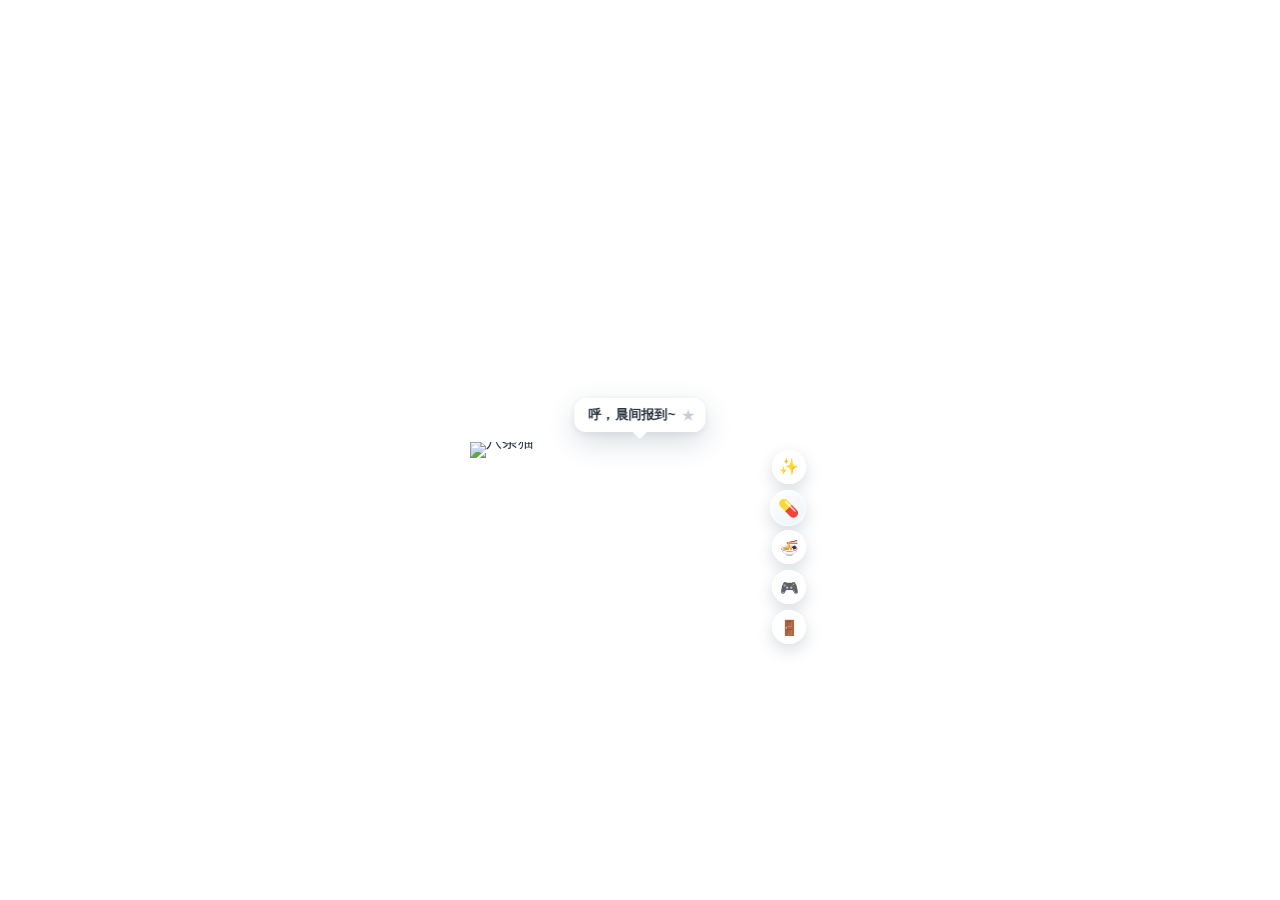
==== index.html @ eec27d34 "feat: expand pet draggable area and sync updates" ====
<!DOCTYPE html>
<html lang="zh-CN">
<head>
  <meta charset="UTF-8" />
  <meta name="viewport" content="width=device-width, initial-scale=1.0" />
  <title>八条猫桌宠</title>
  <script>
    (function () {
      if (/(?:^\?|&)view=settings(?:&|$)/.test(location.search || "")) {
        document.documentElement.classList.add("settings-window");
      }
      try {
        var raw = localStorage.getItem("hachikyu_pet_v1");
        var theme = "clean-light";
        var customCss = "";
        if (raw) {
          var parsed = JSON.parse(raw);
          if (parsed && parsed.uiTheme) theme = String(parsed.uiTheme);
          if (parsed && parsed.customCss) customCss = String(parsed.customCss);
        }
        document.documentElement.classList.add("theme-" + theme.replace(/[^a-z0-9-]/gi, ""));
        window.__bootCustomCss = customCss;
      } catch (_) {
        document.documentElement.classList.add("theme-clean-light");
      }
    })();
  </script>
  <!-- 由 main.py 本地 HTTP 注入：__PET_FS_ROOT__ / __PET_HTTP_BASE__ -->
  <script src="/__pet_runtime.js"></script>
  <style>
    :root {
      /* 语义主题变量（可被 theme-* class 覆盖） */
      --bg-primary: #eef4f8;
      --bg-secondary: #dce8f0;
      --bg-card: rgba(255, 255, 255, 0.72);
      --bg-input: rgba(255, 255, 255, 0.92);
      --text-main: #2a3340;
      --text-muted: #6b7785;
      --accent-color: #5b8def;
      --accent-soft: rgba(91, 141, 239, 0.18);
      --border-color: rgba(42, 51, 64, 0.1);
      --danger-color: #e85d5d;
      --star-color: #f0b429;
      --shadow: 0 10px 28px rgba(40, 60, 90, 0.14);
      --radius: 16px;
      --glass-blur: 18px;

      /* 兼容旧变量名 */
      --ink: var(--text-main);
      --muted: var(--text-muted);
      --accent: var(--accent-color);
      --danger: var(--danger-color);
      --star: var(--star-color);
      --star-dim: #c5ced8;
      --glass: rgba(255, 255, 255, 0.78);
      --glass-strong: rgba(255, 255, 255, 0.92);
    }

    /* ---------- 预设主题 ---------- */
    html.theme-midnight-dark {
      --bg-primary: #0f1419;
      --bg-secondary: #1a222d;
      --bg-card: rgba(28, 36, 48, 0.92);
      --bg-input: rgba(18, 24, 32, 0.95);
      --text-main: #d7dee8;
      --text-muted: #8b97a8;
      --accent-color: #4ea1ff;
      --accent-soft: rgba(78, 161, 255, 0.22);
      --border-color: rgba(160, 180, 210, 0.14);
      --danger-color: #ff6b6b;
      --star-color: #f0b429;
      --shadow: 0 12px 32px rgba(0, 0, 0, 0.45);
      --glass: rgba(22, 28, 38, 0.88);
      --glass-strong: rgba(28, 36, 48, 0.95);
      --star-dim: #5a6575;
    }

    html.theme-clean-light {
      --bg-primary: #f5f7fa;
      --bg-secondary: #e8eef4;
      --bg-card: rgba(255, 255, 255, 0.82);
      --bg-input: rgba(255, 255, 255, 0.96);
      --text-main: #2a3340;
      --text-muted: #6b7785;
      --accent-color: #6b9de8;
      --accent-soft: rgba(107, 157, 232, 0.16);
      --border-color: rgba(42, 51, 64, 0.1);
      --danger-color: #e85d5d;
      --star-color: #f0b429;
      --shadow: 0 10px 28px rgba(40, 60, 90, 0.12);
      --glass: rgba(255, 255, 255, 0.82);
      --glass-strong: rgba(255, 255, 255, 0.96);
      --star-dim: #c5ced8;
    }

    html.theme-dark-chocolate {
      --bg-primary: #2a1f1a;
      --bg-secondary: #3a2a22;
      --bg-card: rgba(58, 42, 34, 0.92);
      --bg-input: rgba(42, 30, 24, 0.96);
      --text-main: #f3e6d4;
      --text-muted: #c4a88a;
      --accent-color: #d4a017;
      --accent-soft: rgba(212, 160, 23, 0.22);
      --border-color: rgba(243, 230, 212, 0.14);
      --danger-color: #e07060;
      --star-color: #e8c56b;
      --shadow: 0 12px 30px rgba(20, 10, 5, 0.4);
      --glass: rgba(48, 34, 28, 0.9);
      --glass-strong: rgba(58, 42, 34, 0.96);
      --star-dim: #8a7358;
    }

    html.theme-mint-soda {
      --bg-primary: #d9ebe4;
      --bg-secondary: #c5ddd4;
      --bg-card: rgba(236, 248, 243, 0.88);
      --bg-input: rgba(248, 255, 252, 0.96);
      --text-main: #1f3d36;
      --text-muted: #5a7a70;
      --accent-color: #2db89a;
      --accent-soft: rgba(45, 184, 154, 0.2);
      --border-color: rgba(31, 61, 54, 0.12);
      --danger-color: #d46565;
      --star-color: #e6b84d;
      --shadow: 0 10px 26px rgba(40, 90, 70, 0.14);
      --glass: rgba(232, 246, 240, 0.85);
      --glass-strong: rgba(244, 252, 248, 0.95);
      --star-dim: #9ab5ac;
    }

    html.theme-cyber-neon {
      --bg-primary: #12081c;
      --bg-secondary: #1c0f2e;
      --bg-card: rgba(28, 14, 42, 0.94);
      --bg-input: rgba(18, 8, 28, 0.96);
      --text-main: #f0e6ff;
      --text-muted: #b39bcf;
      --accent-color: #ff4fd8;
      --accent-soft: rgba(255, 79, 216, 0.22);
      --border-color: rgba(0, 245, 212, 0.28);
      --danger-color: #ff5c8a;
      --star-color: #00f5d4;
      --shadow: 0 0 28px rgba(255, 79, 216, 0.18), 0 12px 32px rgba(0, 0, 0, 0.5);
      --glass: rgba(24, 10, 36, 0.9);
      --glass-strong: rgba(32, 14, 48, 0.96);
      --star-dim: #6a5088;
    }

    * { box-sizing: border-box; margin: 0; padding: 0; }

    html, body {
      width: 100%;
      height: 100%;
      overflow: hidden;
      font-family: "Segoe UI", "PingFang SC", "Microsoft YaHei", sans-serif;
      color: var(--ink);
      /* 桌宠窗必须全透明，避免与 Alpha 边缘混出白边/亮色虚影 */
      background: transparent !important;
      user-select: none;
      -webkit-user-select: none;
    }

    body.hiding-cursor,
    body.hiding-cursor * { cursor: none !important; }

    #stage,
    #pet,
    #cat-wrap {
      background: transparent !important;
    }

    #stage {
      position: relative;
      width: 100%;
      height: 100%;
    }

    /* ---------- 宠物 ---------- */
    #pet {
      position: absolute;
      left: 50%;
      top: 50%;
      width: min(340px, 72vw);
      transform: translate(-50%, -50%);
      z-index: 10;
      touch-action: none;
      overflow: visible;
    }


    #pet.pre-enter {
      opacity: 0;
      transform: translate(-50%, -50%) translateY(118%);
      pointer-events: none;
    }

    #pet.entering {
      pointer-events: none;
      animation: petPopIn 0.68s cubic-bezier(0.22, 1.25, 0.36, 1) forwards;
    }

    /* 经典八条：落地时允许 Q 弹；自定义媒体禁用挤压落地 */
    #pet.entering.classic-mode #cat-wrap,
    #pet.entering:not(.gif-mode):not(.video-mode):not(.static-mode) #cat-wrap {
      animation: jellyLand 0.68s cubic-bezier(0.34, 1.45, 0.64, 1) forwards;
      transform-origin: center 85%;
    }
    #pet.entering.gif-mode #cat-wrap,
    #pet.entering.video-mode #cat-wrap,
    #pet.entering.static-mode #cat-wrap {
      animation: none !important;
    }

    /* 外层：全模式通用呼吸浮动（仅 translateY） */
    #pet.floating,
    #pet.floating.pet-float-wrapper {
      animation: petBreatheFloat 3.2s ease-in-out infinite;
    }
    #pet.throwing {
      animation: throwAway 0.85s cubic-bezier(0.2, 0.7, 0.3, 1) forwards;
      pointer-events: none;
      z-index: 20;
    }
    #pet.talking #cat-wrap {
      animation: talkBob 0.26s ease-in-out infinite;
      transform-origin: center 70%;
    }
    #pet.typing #cat-wrap {
      animation: typeTap 0.11s ease-in-out infinite;
      transform-origin: center 80%;
    }
    #pet.typing.talking #cat-wrap {
      animation: typeTap 0.11s ease-in-out infinite, talkBob 0.26s ease-in-out infinite;
    }
    #pet.biting.talking #cat-wrap {
      animation: struggleShake 0.14s ease-in-out infinite, talkBob 0.26s ease-in-out infinite;
    }

    /* 拖入投喂：微缩高亮 + 张嘴等待 */
    #pet.feed-hover {
      filter: brightness(1.08) saturate(1.08);
    }
    #pet.feed-hover #cat-wrap {
      animation: feedAwait 0.55s ease-in-out infinite;
      transform-origin: center 80%;
    }
    #pet.feeding #cat-wrap {
      animation: feedNibble 0.42s ease-in-out 3;
      transform-origin: center 75%;
    }
    @keyframes feedAwait {
      0%, 100% { transform: scale(0.96) translateY(0); }
      50% { transform: scale(1.04) translateY(-4px); }
    }
    @keyframes feedNibble {
      0%, 100% { transform: scale(1) rotate(0deg); }
      30% { transform: scale(1.06) rotate(-3deg) translateY(2px); }
      60% { transform: scale(0.94) rotate(3deg) translateY(-1px); }
    }

    /* 自定义媒体：说话/打字仅轻位移，禁止 squash/stretch */
    #pet.gif-mode.talking #cat-wrap,
    #pet.video-mode.talking #cat-wrap,
    #pet.static-mode.talking #cat-wrap {
      animation: talkBobFloat 0.26s ease-in-out infinite !important;
      transform-origin: center 70%;
    }
    #pet.gif-mode.typing #cat-wrap,
    #pet.video-mode.typing #cat-wrap,
    #pet.static-mode.typing #cat-wrap {
      animation: typeTapFloat 0.11s ease-in-out infinite !important;
      transform-origin: center 80%;
    }
    #pet.gif-mode.typing.talking #cat-wrap,
    #pet.video-mode.typing.talking #cat-wrap,
    #pet.static-mode.typing.talking #cat-wrap {
      animation: typeTapFloat 0.11s ease-in-out infinite, talkBobFloat 0.26s ease-in-out infinite !important;
    }

    #cat-wrap {
      position: relative;
      width: calc(100% * var(--subject-scale, 1));
      margin-left: calc(50% - 50% * var(--subject-scale, 1));
      line-height: 0;
      transform-origin: center 42%;
      --shake-x: 3px;
      --shake-y: 2px;
      --shake-rot: 4deg;
      z-index: 1;
    }

    /* 经典八条待机：内层 Q 弹 + 眨眼（说话/打字/咬住/投喂时让位） */
    #pet.floating.classic-mode:not(.talking):not(.typing):not(.biting):not(.feed-hover):not(.feeding) #cat-wrap,
    #pet.floating:not(.gif-mode):not(.video-mode):not(.static-mode):not(.talking):not(.typing):not(.biting):not(.feed-hover):not(.feeding) #cat-wrap,
    #pet.floating:not(.talking):not(.typing):not(.biting):not(.feed-hover):not(.feeding) #cat-wrap.pet-classic-hachikyu {
      animation: petJellyBounce 1.8s ease-in-out infinite, blinkEyes 4.5s ease-in-out infinite;
      transform-origin: bottom center;
    }
    #pet.floating.gif-mode:not(.talking):not(.typing):not(.biting):not(.feed-hover):not(.feeding) #cat-wrap,
    #pet.floating.video-mode:not(.talking):not(.typing):not(.biting):not(.feed-hover):not(.feeding) #cat-wrap,
    #pet.floating.static-mode:not(.talking):not(.typing):not(.biting):not(.feed-hover):not(.feeding) #cat-wrap,
    #pet.floating:not(.talking):not(.typing):not(.biting):not(.feed-hover):not(.feeding) #cat-wrap.pet-custom-media {
      animation: none !important;
    }

    #pet.biting #cat-wrap {
      animation: struggleShake 0.14s ease-in-out infinite;
      transform-origin: 50% 18%;
    }

    #cat {
      display: block;
      width: 100%;
      height: auto;
      pointer-events: none;
      background: transparent;
      outline: none;
      border: none;
      box-shadow: none;
      filter: none;
    }

    /* 平滑合成，减轻透明 PNG / 视频抗锯齿边缘亮边 */
    #cat-wrap img,
    #cat-wrap video,
    #pet-video {
      image-rendering: auto;
      -webkit-backface-visibility: hidden;
      backface-visibility: hidden;
      transform: translateZ(0);
    }

    /* 自定义媒体主体：锁死额外缩放形变，保留原比例 */
    #pet.gif-mode #cat,
    #pet.video-mode #pet-video,
    #pet.static-mode #cat,
    #cat.pet-custom-media,
    #cat-wrap.pet-custom-media > img,
    #cat-wrap.pet-custom-media > video,
    .pet-custom-media {
      animation: none !important;
    }

    #pet-video {
      display: none;
      width: 100%;
      height: auto;
      object-fit: contain;
      pointer-events: none;
      background: transparent;
      vertical-align: top;
      outline: none;
      border: none;
      box-shadow: none;
      filter: none;
    }
    #pet.video-mode #cat {
      display: none !important;
    }
    #pet.video-mode #pet-video {
      display: block;
    }
    #pet.static-mode #cat,
    #cat.pet-static {
      display: block;
      width: 100%;
      height: auto;
      object-fit: contain;
      image-rendering: auto;
      pointer-events: none;
      background: transparent;
    }
    #pet.static-mode #pet-video {
      display: none !important;
    }

    .cfg-status {
      margin-top: 6px;
      font-size: 11px;
      color: var(--muted);
      line-height: 1.35;
      min-height: 1.2em;
    }
    .cfg-status.err { color: var(--danger); }
    .cfg-status.ok { color: #3a9a6a; }

    input[type="range"] {
      width: 100%;
      accent-color: var(--accent);
      cursor: pointer;
    }
    .vol-row {
      display: flex;
      align-items: center;
      gap: 10px;
      margin-top: 4px;
    }
    .vol-row input[type="number"] {
      width: 68px;
      flex-shrink: 0;
      border: 1px solid rgba(42, 51, 64, 0.12);
      border-radius: 8px;
      padding: 4px 6px;
      font-size: 12px;
      font-family: inherit;
    }
    .vol-row #vol-label,
    .vol-row #subject-scale-label {
      min-width: 36px;
      text-align: right;
      font-size: 11px;
      font-weight: 700;
      color: var(--muted);
    }

    .preset-row {
      display: flex;
      flex-wrap: wrap;
      gap: 6px;
      margin-top: 8px;
    }
    .preset-btn {
      border: none;
      border-radius: 999px;
      padding: 6px 10px;
      font-size: 11px;
      font-weight: 700;
      cursor: pointer;
      background: rgba(91, 141, 239, 0.12);
      color: #3d6499;
      transition: 0.15s ease;
    }
    .preset-btn:hover {
      background: rgba(91, 141, 239, 0.22);
      color: var(--ink);
    }
    .preset-btn.active {
      background: var(--accent);
      color: #fff;
      box-shadow: 0 2px 8px rgba(91, 141, 239, 0.35);
    }
    .preset-btn.custom {
      border: 1px dashed rgba(91, 141, 239, 0.45);
    }
    .preset-btn .preset-edit {
      margin-left: 4px;
      opacity: 0.75;
      font-size: 10px;
    }

    .cfg-modal {
      position: fixed;
      inset: 0;
      z-index: 2147483000 !important;
      display: none;
      align-items: center;
      justify-content: center;
      background: rgba(20, 28, 40, 0.52);
      padding: 16px;
      pointer-events: auto !important;
      visibility: hidden;
      opacity: 0;
    }
    .cfg-modal[hidden],
    .cfg-modal:not(.is-open) {
      display: none !important;
      visibility: hidden !important;
      opacity: 0 !important;
      pointer-events: none !important;
    }
    .cfg-modal.is-open {
      display: flex !important;
      visibility: visible !important;
      opacity: 1 !important;
      pointer-events: auto !important;
    }
    body.settings-window .cfg-modal.is-open {
      z-index: 2147483000 !important;
      pointer-events: auto !important;
    }
    .cfg-modal-card {
      width: min(360px, 92vw);
      background: var(--glass-strong);
      color: var(--text-main);
      backdrop-filter: blur(14px);
      -webkit-backdrop-filter: blur(14px);
      border-radius: 16px;
      box-shadow: var(--shadow);
      border: 1px solid var(--border-color);
      padding: 16px 16px 14px;
      user-select: text;
      -webkit-user-select: text;
      pointer-events: auto !important;
      position: relative;
      z-index: 1;
    }
    .cfg-modal-card h4 {
      font-size: 14px;
      margin-bottom: 8px;
    }
    .cfg-modal-card p {
      font-size: 12px;
      color: var(--muted);
      line-height: 1.45;
      margin-bottom: 10px;
      white-space: pre-wrap;
    }
    .cfg-modal-card input,
    .cfg-modal-card textarea {
      width: 100%;
      margin-bottom: 12px;
      border: 1px solid rgba(42, 51, 64, 0.12);
      border-radius: 10px;
      padding: 8px 10px;
      font-size: 13px;
      font-family: inherit;
      background: #fff;
      color: var(--ink);
    }
    .cfg-modal-card textarea { min-height: 72px; resize: vertical; }
    .cfg-modal-actions {
      display: flex;
      justify-content: flex-end;
      gap: 8px;
    }

    .persona-actions {
      display: flex;
      flex-wrap: wrap;
      gap: 8px;
      margin: 8px 0 10px;
      position: relative;
      z-index: 2;
    }
    .persona-actions .action-btn {
      pointer-events: auto !important;
      position: relative;
      z-index: 2;
      cursor: pointer;
    }
    #btn-persona-new,
    #btn-persona-save {
      pointer-events: auto !important;
      cursor: pointer !important;
      opacity: 1 !important;
    }
    .action-btn {
      border: none;
      border-radius: 12px;
      padding: 8px 12px;
      font-size: 12px;
      font-weight: 700;
      cursor: pointer;
      transition: 0.15s ease;
    }
    .action-btn.primary {
      background: var(--accent);
      color: #fff;
      box-shadow: 0 4px 12px rgba(91, 141, 239, 0.28);
    }
    .action-btn.primary:hover { filter: brightness(1.05); }
    .action-btn.ghost {
      background: var(--accent-soft);
      color: var(--ink);
    }
    .action-btn.ghost:hover { filter: brightness(1.06); }

    #toast {
      position: fixed;
      left: 50%;
      bottom: 18px;
      transform: translateX(-50%) translateY(12px);
      padding: 8px 14px;
      border-radius: 999px;
      background: rgba(42, 51, 64, 0.88);
      color: #fff;
      font-size: 12px;
      font-weight: 600;
      opacity: 0;
      pointer-events: none;
      transition: opacity 0.2s ease, transform 0.2s ease;
      z-index: 80;
      box-shadow: var(--shadow);
    }
    #toast.show {
      opacity: 1;
      transform: translateX(-50%) translateY(0);
    }

    textarea.persona-box { min-height: 56px; }

    /* ---------- 气泡 ---------- */
    #bubble {
      position: absolute !important;
      left: 50% !important;
      bottom: 100% !important;
      top: auto !important;
      right: auto !important;
      margin-bottom: 10px !important;
      transform: translateX(-50%) translateY(8px) scale(0.94);
      width: fit-content !important;
      min-width: 0 !important;
      max-width: 220px !important;
      height: auto !important;
      min-height: 0 !important;
      max-height: none !important;
      display: inline-block !important;
      overflow: visible;
      padding: 8px 14px !important;
      background: var(--glass-strong);
      backdrop-filter: blur(12px);
      -webkit-backdrop-filter: blur(12px);
      color: var(--ink);
      font-size: 13px !important;
      font-weight: 600;
      line-height: 1.4 !important;
      letter-spacing: 0.02em;
      border-radius: 12px !important;
      box-shadow: 0 10px 28px rgba(40, 60, 90, 0.18), 0 2px 8px rgba(40, 60, 90, 0.08);
      opacity: 0;
      visibility: hidden;
      pointer-events: none;
      transition: opacity 0.22s ease, transform 0.22s ease, visibility 0.22s;
      z-index: 999 !important;
      isolation: isolate;
      white-space: normal !important;
      word-break: break-word !important;
      overflow-wrap: anywhere;
      box-sizing: border-box;
    }

    #bubble .bubble-content {
      position: relative;
      z-index: 10;
      pointer-events: auto;
      max-height: none;
      overflow: visible;
      word-break: break-word;
      white-space: normal;
    }
    #bubble .bubble-content::-webkit-scrollbar {
      display: none;
      width: 0;
      height: 0;
    }

    /* 小三角朝下，指向猫咪头顶 */
    #bubble::after {
      content: "";
      position: absolute;
      left: 50%;
      bottom: -5px;
      width: 11px;
      height: 11px;
      margin-left: -5.5px;
      background: var(--glass-strong);
      transform: rotate(45deg);
      border-radius: 2px;
      pointer-events: none;
      z-index: 0;
    }

    #bubble.show {
      opacity: 1;
      visibility: visible;
      transform: translateX(-50%) translateY(0) scale(1);
      pointer-events: auto !important;
    }

    /* 可收藏台词：右侧留出 ★ 空间 */
    #bubble.show:not(.hover-tip) {
      padding-right: 30px !important;
    }
    #bubble.quit-confirm {
      padding-right: 14px !important;
      max-width: 240px !important;
    }
    #bubble.quit-confirm #fav-star {
      display: none !important;
    }
    #bubble-quit-actions {
      display: none;
      gap: 6px;
      margin-top: 8px;
      justify-content: center;
      flex-wrap: wrap;
    }
    #bubble.quit-confirm #bubble-quit-actions {
      display: flex !important;
    }
    #bubble-quit-actions button {
      border: none !important;
      border-radius: 999px !important;
      padding: 5px 12px !important;
      font-size: 11px !important;
      font-weight: 700 !important;
      cursor: pointer;
      outline: none !important;
      box-shadow: none !important;
      line-height: 1.2;
      -webkit-tap-highlight-color: transparent !important;
    }
    #bubble-quit-actions button:focus,
    #bubble-quit-actions button:focus-visible,
    #bubble-quit-actions button:active {
      outline: none !important;
      box-shadow: none !important;
    }
    #btn-quit-confirm {
      background: rgba(239, 68, 68, 0.16) !important;
      color: #b91c1c !important;
    }
    #btn-quit-confirm:hover {
      background: rgba(239, 68, 68, 0.26) !important;
    }
    #btn-quit-cancel {
      background: rgba(42, 51, 64, 0.08) !important;
      color: #475569 !important;
    }
    #btn-quit-cancel:hover {
      background: rgba(42, 51, 64, 0.14) !important;
    }

    #bubble.hover-tip {
      white-space: nowrap !important;
      max-height: none;
      overflow: visible;
      padding: 8px 14px !important;
    }
    #bubble.hover-tip .bubble-content {
      max-height: none;
      overflow: visible;
      white-space: nowrap;
    }

    #bubble-text,
    .bubble-text {
      position: relative;
      z-index: 10;
      pointer-events: auto;
      display: block;
      padding-right: 0;
      word-break: break-word;
      white-space: normal;
      overflow-wrap: anywhere;
    }

    #fav-star {
      position: absolute;
      top: 4px;
      right: 4px;
      width: 26px;
      height: 26px;
      border: none;
      background: rgba(255, 255, 255, 0.72);
      color: var(--star-dim);
      font-size: 14px;
      line-height: 1;
      cursor: pointer;
      border-radius: 50%;
      display: none;
      align-items: center;
      justify-content: center;
      transition: color 0.15s ease, transform 0.15s ease;
      z-index: 11;
      pointer-events: auto !important;
    }

    #bubble.show:not(.hover-tip) #fav-star { display: inline-flex; }
    #fav-star:hover { transform: scale(1.12); color: var(--star); }
    #fav-star.on {
      color: var(--star);
      animation: starPop 0.35s ease;
    }

    /* 移除悬浮按钮 / 通用按钮聚焦时的系统默认橘红外轮廓 */
    button,
    .action-btn,
    .tool-btn,
    .icon-btn,
    #chat-spark,
    #memo-btn,
    #food-btn,
    #game-btn,
    [tabindex] {
      outline: none !important;
      -webkit-tap-highlight-color: transparent !important;
      -webkit-focus-ring-color: transparent !important;
    }

    button:focus,
    button:active,
    button:focus-visible,
    .action-btn:focus,
    .action-btn:active,
    .action-btn:focus-visible,
    .tool-btn:focus,
    .tool-btn:focus-visible,
    .icon-btn:focus,
    .icon-btn:focus-visible,
    #chat-spark:focus,
    #chat-spark:active,
    #chat-spark:focus-visible,
    #memo-btn:focus,
    #memo-btn:active,
    #memo-btn:focus-visible,
    #food-btn:focus,
    #food-btn:active,
    #food-btn:focus-visible,
    #game-btn:focus,
    #game-btn:active,
    #game-btn:focus-visible,
    #btn-pet-quit:focus,
    #btn-pet-quit:active,
    #btn-pet-quit:focus-visible {
      outline: none !important;
      box-shadow: none !important;
      -webkit-tap-highlight-color: transparent !important;
    }

    /* 右侧悬浮工具钮：彻底去掉边框型焦点框，保留自身背景样式 */
    #chat-spark,
    #memo-btn,
    #food-btn,
    #game-btn,
    #btn-pet-quit,
    #memo-close,
    #game-close {
      border: none !important;
    }
    #chat-spark:focus,
    #chat-spark:focus-visible,
    #memo-btn:focus,
    #memo-btn:focus-visible,
    #food-btn:focus,
    #food-btn:focus-visible,
    #game-btn:focus,
    #game-btn:focus-visible,
    #btn-pet-quit:focus,
    #btn-pet-quit:focus-visible {
      box-shadow: 0 6px 16px rgba(40, 60, 90, 0.18), 0 0 0 1px rgba(255, 255, 255, 0.7) inset !important;
    }

    /* ✨ 触发对话：与抓鼠标解耦 */
    #chat-spark {
      position: absolute;
      top: 8px;
      right: 4px;
      width: 34px;
      height: 34px;
      border: none;
      border-radius: 50%;
      z-index: 130;
      pointer-events: auto !important;
      cursor: pointer;
      font-size: 16px;
      line-height: 1;
      display: flex;
      align-items: center;
      justify-content: center;
      color: #5a4a20;
      background: rgba(255, 255, 255, 0.88);
      box-shadow: 0 6px 16px rgba(40, 60, 90, 0.18), 0 0 0 1px rgba(255, 255, 255, 0.7) inset;
      transition: transform 0.15s ease, box-shadow 0.15s ease;
      touch-action: manipulation;
    }
    #chat-spark:hover {
      transform: scale(1.08);
      box-shadow: 0 8px 20px rgba(240, 180, 41, 0.28), 0 0 0 1px rgba(255, 255, 255, 0.85) inset;
    }
    #chat-spark.loading,
    #chat-spark.tavern-peek {
      animation: sparkGlow 0.7s ease-in-out infinite;
    }
    #chat-spark.tavern-peek {
      animation: sparkGlow 0.7s ease-in-out infinite, capsuleSpin 1.1s linear infinite;
    }
    #chat-spark.longpress-armed {
      transform: scale(1.14);
      box-shadow: 0 0 16px 4px rgba(240, 180, 41, 0.5), 0 0 0 1px rgba(255, 255, 255, 0.85) inset;
    }
    @keyframes sparkGlow {
      0%, 100% { filter: brightness(1); box-shadow: 0 0 0 0 rgba(240, 180, 41, 0.35); }
      50% { filter: brightness(1.15); box-shadow: 0 0 14px 4px rgba(240, 180, 41, 0.45); }
    }

    #bubble.chat-reply {
      max-width: min(280px, 86vw) !important;
    }
    #bubble.chat-reply .bubble-content {
      max-height: 160px;
      overflow-y: auto;
    }

    #memo-btn {
      position: absolute;
      top: 48px;
      right: 4px;
      width: 36px;
      height: 36px;
      border: none;
      border-radius: 50%;
      z-index: 130;
      pointer-events: auto !important;
      cursor: grab;
      font-size: 17px;
      line-height: 1;
      display: flex;
      align-items: center;
      justify-content: center;
      color: #3d4a5c;
      background: linear-gradient(145deg, rgba(255, 255, 255, 0.92), rgba(230, 240, 255, 0.78));
      box-shadow: 0 6px 16px rgba(40, 60, 90, 0.18), 0 0 0 1px rgba(255, 255, 255, 0.75) inset;
      backdrop-filter: blur(8px);
      -webkit-backdrop-filter: blur(8px);
      transition: transform 0.15s ease, box-shadow 0.2s ease;
      touch-action: none;
      animation: capsuleBreathe 3.2s ease-in-out infinite;
    }
    #memo-btn:hover { transform: scale(1.08); }
    #memo-btn:active { cursor: grabbing; }
    #memo-btn.loading {
      animation: capsuleSpin 0.9s linear infinite;
      box-shadow: 0 0 18px 4px rgba(91, 141, 239, 0.45), 0 0 0 1px rgba(255, 255, 255, 0.8) inset;
    }
    #memo-btn.has-todo::after {
      content: "";
      position: absolute;
      top: 5px;
      right: 5px;
      width: 7px;
      height: 7px;
      border-radius: 50%;
      background: var(--danger);
      box-shadow: 0 0 0 2px #fff;
    }
    @keyframes capsuleBreathe {
      0%, 100% { transform: translateY(0); }
      50% { transform: translateY(-3px); }
    }
    @keyframes capsuleSpin {
      0% { transform: rotate(0deg) scale(1.05); }
      100% { transform: rotate(360deg) scale(1.05); }
    }

    #news-brief-modal,
    #clicker-modal {
      position: fixed;
      left: 50%;
      top: 50%;
      transform: translate(-50%, -50%) scale(0.96);
      width: min(340px, 90vw);
      max-height: min(78vh, 520px);
      display: none;
      flex-direction: column;
      z-index: 100060;
      background: var(--glass-strong);
      color: var(--text-main);
      border-radius: 16px;
      box-shadow: var(--shadow), 0 0 0 1px var(--border-color);
      overflow: hidden;
      pointer-events: auto !important;
      opacity: 0;
      transition: opacity 0.16s ease, transform 0.16s ease;
    }
    #news-brief-modal.open,
    #clicker-modal.open {
      display: flex;
      opacity: 1;
      transform: translate(-50%, -50%) scale(1);
    }
    .capsule-modal-head {
      display: flex;
      align-items: center;
      justify-content: space-between;
      padding: 10px 12px;
      border-bottom: 1px solid var(--border-color);
      font-size: 13px;
      font-weight: 700;
      user-select: none;
    }
    .capsule-modal-body {
      padding: 10px 12px 12px;
      overflow-y: auto;
      font-size: 12px;
      flex: 1;
    }
    .capsule-modal-body .field { margin-bottom: 8px; }
    #news-brief-list {
      display: flex;
      flex-direction: column;
      gap: 8px;
      margin-top: 8px;
    }
    .news-brief-item {
      padding: 8px 10px;
      border-radius: 10px;
      background: var(--bg-card);
      border: 1px solid var(--border-color);
      line-height: 1.45;
      white-space: pre-wrap;
    }
    .clicker-row {
      display: flex;
      align-items: center;
      justify-content: space-between;
      gap: 8px;
      margin: 6px 0;
    }
    .clicker-row label { flex: 1; }
    .clicker-actions {
      display: flex;
      flex-wrap: wrap;
      gap: 8px;
      margin-top: 10px;
    }
    #clicker-status {
      margin-top: 8px;
      color: var(--text-muted);
      font-size: 11px;
    }
    .clicker-points-head {
      display: flex;
      align-items: center;
      justify-content: space-between;
      gap: 8px;
      margin: 4px 0 6px;
      font-weight: 700;
      font-size: 12px;
    }
    #clicker-points-list {
      display: flex;
      flex-direction: column;
      gap: 6px;
      max-height: 140px;
      overflow-y: auto;
      margin-bottom: 8px;
      padding-right: 2px;
    }
    .clicker-point-row {
      display: flex;
      align-items: center;
      gap: 8px;
      padding: 6px 8px;
      border-radius: 10px;
      background: var(--bg-card);
      border: 1px solid var(--border-color);
      font-size: 11px;
      line-height: 1.35;
    }
    .clicker-point-idx {
      flex: 0 0 auto;
      min-width: 42px;
      font-weight: 700;
      color: #c9a227;
    }
    .clicker-point-xy {
      flex: 1;
      color: var(--text-muted);
      font-variant-numeric: tabular-nums;
    }
    .clicker-point-del {
      flex: 0 0 auto;
      border: none;
      background: transparent;
      cursor: pointer;
      font-size: 13px;
      line-height: 1;
      padding: 2px 4px;
      opacity: 0.75;
    }
    .clicker-point-del:hover { opacity: 1; }
    #clicker-points-empty {
      font-size: 11px;
      color: var(--text-muted);
      margin: 0 0 8px;
      line-height: 1.4;
    }
    .clicker-points-actions {
      display: flex;
      flex-wrap: wrap;
      gap: 6px;
      margin-bottom: 10px;
    }
    .clicker-points-actions .action-btn {
      font-size: 11px;
      padding: 6px 10px;
    }
    #clicker-capture-btn.capturing {
      opacity: 0.85;
      pointer-events: none;
    }

    #food-btn {
      position: absolute;
      top: 88px;
      right: 4px;
      width: 34px;
      height: 34px;
      border: none;
      border-radius: 50%;
      z-index: 130;
      pointer-events: auto !important;
      cursor: pointer;
      font-size: 15px;
      line-height: 1;
      display: flex;
      align-items: center;
      justify-content: center;
      color: #3d4a5c;
      background: rgba(255, 255, 255, 0.88);
      box-shadow: 0 6px 16px rgba(40, 60, 90, 0.18), 0 0 0 1px rgba(255, 255, 255, 0.7) inset;
      transition: transform 0.15s ease;
      touch-action: manipulation;
    }
    #food-btn:hover { transform: scale(1.08); }
    #food-btn.spinning {
      animation: foodSpin 0.7s linear infinite;
      pointer-events: none;
      opacity: 0.75;
    }
    @keyframes foodSpin {
      from { transform: rotate(0deg); }
      to { transform: rotate(360deg); }
    }

    /* 喂食投喂栏（右键 🍜 打开） */
    #feed-tray-modal {
      position: fixed;
      left: 50%;
      top: 50%;
      transform: translate(-50%, -50%) scale(0.96);
      width: min(300px, 88vw);
      display: none;
      flex-direction: column;
      z-index: 100065;
      background: var(--glass-strong);
      color: var(--text-main);
      border-radius: 16px;
      box-shadow: var(--shadow), 0 0 0 1px var(--border-color);
      overflow: hidden;
      pointer-events: auto !important;
      opacity: 0;
      transition: opacity 0.16s ease, transform 0.16s ease;
    }
    #feed-tray-modal.open {
      display: flex;
      opacity: 1;
      transform: translate(-50%, -50%) scale(1);
    }
    #feed-drop-zone {
      margin: 10px 12px 8px;
      min-height: 132px;
      border: 2px dashed rgba(120, 140, 170, 0.45);
      border-radius: 14px;
      background: rgba(255, 255, 255, 0.28);
      display: flex;
      flex-direction: column;
      align-items: center;
      justify-content: center;
      gap: 8px;
      padding: 14px 12px;
      text-align: center;
      cursor: pointer;
      transition: border-color 0.15s ease, background 0.15s ease, transform 0.15s ease;
      user-select: none;
    }
    #feed-drop-zone:hover,
    #feed-drop-zone.dragover {
      border-color: rgba(45, 184, 154, 0.85);
      background: rgba(45, 184, 154, 0.12);
      transform: scale(1.01);
    }
    #feed-drop-zone.busy {
      pointer-events: none;
      opacity: 0.85;
    }
    #feed-drop-hint {
      font-size: 12px;
      line-height: 1.45;
      color: var(--text-muted);
      max-width: 220px;
    }
    #feed-drop-preview {
      display: none;
      max-width: 120px;
      max-height: 88px;
      border-radius: 10px;
      object-fit: cover;
      box-shadow: 0 4px 12px rgba(0, 0, 0, 0.12);
    }
    #feed-drop-preview.show { display: block; }
    #feed-tray-status {
      margin: 0 12px 8px;
      font-size: 11px;
      color: var(--text-muted);
      min-height: 16px;
    }
    #feed-tray-actions {
      display: flex;
      flex-wrap: wrap;
      gap: 8px;
      padding: 0 12px 12px;
    }
    #feed-tray-actions .action-btn {
      font-size: 11px;
      padding: 6px 10px;
    }
    #feed-file-input { display: none; }

    #game-btn {
      position: absolute;
      top: 128px;
      right: 4px;
      width: 34px;
      height: 34px;
      border: none;
      border-radius: 50%;
      z-index: 130;
      pointer-events: auto !important;
      cursor: pointer;
      font-size: 15px;
      line-height: 1;
      display: flex;
      align-items: center;
      justify-content: center;
      color: #3d4a5c;
      background: rgba(255, 255, 255, 0.88);
      box-shadow: 0 6px 16px rgba(40, 60, 90, 0.18), 0 0 0 1px rgba(255, 255, 255, 0.7) inset;
      transition: transform 0.15s ease;
      touch-action: manipulation;
    }
    #game-btn:hover { transform: scale(1.08); }

    #btn-pet-quit,
    .pet-quit-btn {
      position: absolute;
      top: 168px;
      right: 4px;
      width: 34px;
      height: 34px;
      border: none !important;
      border-radius: 50%;
      z-index: 130;
      pointer-events: auto !important;
      cursor: pointer;
      font-size: 15px;
      line-height: 1;
      display: flex;
      align-items: center;
      justify-content: center;
      color: #3d4a5c;
      background: rgba(255, 255, 255, 0.88);
      box-shadow: 0 6px 16px rgba(40, 60, 90, 0.18), 0 0 0 1px rgba(255, 255, 255, 0.7) inset;
      outline: none !important;
      -webkit-tap-highlight-color: transparent !important;
      transition: transform 0.2s, background-color 0.2s;
      touch-action: manipulation;
    }
    #btn-pet-quit:hover,
    .pet-quit-btn:hover {
      background-color: rgba(239, 68, 68, 0.15) !important;
      transform: scale(1.08);
    }
    #btn-pet-quit:focus,
    #btn-pet-quit:active,
    #btn-pet-quit:focus-visible,
    .pet-quit-btn:focus,
    .pet-quit-btn:active,
    .pet-quit-btn:focus-visible {
      outline: none !important;
      box-shadow: 0 6px 16px rgba(40, 60, 90, 0.18), 0 0 0 1px rgba(255, 255, 255, 0.7) inset !important;
    }

    #game-modal,
    .game-modal {
      position: fixed !important;
      left: 24px;
      right: auto !important;
      top: 10%;
      bottom: auto !important;
      transform: none !important;
      margin: 0 !important;
      touch-action: none;
      width: 280px !important;
      max-width: min(280px, 86vw) !important;
      max-height: min(420px, 62vh) !important;
      box-sizing: border-box !important;
      display: none;
      flex-direction: column;
      padding: 8px 12px 10px !important;
      background: rgba(255, 255, 255, 0.78) !important;
      backdrop-filter: blur(12px) !important;
      -webkit-backdrop-filter: blur(12px) !important;
      border: 1px solid rgba(255, 255, 255, 0.4) !important;
      border-radius: 14px !important;
      box-shadow: 0 8px 24px rgba(0, 0, 0, 0.12) !important;
      z-index: 9999 !important;
      opacity: 0;
      overflow: hidden !important;
      pointer-events: none;
      transition: opacity 0.18s ease;
    }
    #game-modal.open,
    .game-modal.open {
      display: flex !important;
      opacity: 1;
      transform: none !important;
      pointer-events: auto !important;
    }
    #game-modal.is-dragging,
    .game-modal.is-dragging {
      transition: none !important;
      user-select: none;
    }
    #game-modal .game-drag-handle {
      position: relative;
      display: flex;
      flex-direction: column;
      align-items: center;
      justify-content: center;
      gap: 4px;
      padding: 4px 32px 8px 4px;
      margin: 0 -2px 0;
      flex-shrink: 0;
      cursor: move;
      touch-action: none;
      user-select: none;
      border-bottom: 1px solid rgba(42, 51, 64, 0.06);
      color: #1e293b;
    }
    #game-modal .game-drag-grip {
      width: 36px;
      height: 4px;
      border-radius: 999px;
      background: rgba(100, 116, 139, 0.35);
      box-shadow: 0 1px 0 rgba(255, 255, 255, 0.65);
    }
    #game-modal .game-drag-title {
      font-size: 12px;
      font-weight: 700;
      letter-spacing: 0.02em;
      line-height: 1.2;
      pointer-events: none;
    }
    #game-modal .game-head {
      position: relative;
      display: flex;
      align-items: center;
      padding: 2px 32px 6px 2px;
      font-size: 12px;
      font-weight: 700;
      border-bottom: 1px solid rgba(42, 51, 64, 0.06);
      flex-shrink: 0;
      color: #1e293b;
    }
    #game-close,
    #game-modal .game-close-btn,
    #game-modal .close-btn {
      position: absolute !important;
      top: 8px !important;
      right: 8px !important;
      width: 24px !important;
      height: 24px !important;
      line-height: 22px !important;
      text-align: center !important;
      border-radius: 50% !important;
      background: rgba(0, 0, 0, 0.08) !important;
      color: #64748b !important;
      font-size: 14px !important;
      cursor: pointer !important;
      user-select: none !important;
      z-index: 10001 !important;
      outline: none !important;
      border: none !important;
      padding: 0 !important;
      box-shadow: none !important;
    }
    #game-close:hover,
    #game-modal .game-close-btn:hover,
    #game-modal .close-btn:hover {
      background: rgba(239, 68, 68, 0.15) !important;
      color: #ef4444 !important;
    }
    #game-tabs {
      display: none !important;
    }
    #game-lobby {
      display: grid;
      grid-template-columns: 1fr 1fr;
      gap: 8px;
      padding: 8px 0 2px;
    }
    #game-modal.in-game #game-lobby {
      display: none !important;
    }
    #game-modal:not(.in-game) #game-body {
      display: none !important;
    }
    #game-modal:not(.in-game) #game-back {
      display: none !important;
    }
    #game-modal.in-game #game-back {
      display: inline-flex !important;
    }
    .game-card {
      border: none !important;
      border-radius: 12px;
      padding: 12px 8px;
      background: rgba(255, 255, 255, 0.72);
      box-shadow: 0 1px 0 rgba(255,255,255,0.8) inset, 0 4px 12px rgba(15, 23, 42, 0.06);
      cursor: pointer;
      text-align: center;
      outline: none !important;
      color: #1e293b;
      transition: transform 0.12s ease, background 0.12s ease;
    }
    .game-card:hover {
      transform: translateY(-1px);
      background: rgba(255, 255, 255, 0.92);
    }
    .game-card .game-card-icon {
      font-size: 32px !important;
      line-height: 1 !important;
      margin-bottom: 6px !important;
      display: flex !important;
      align-items: center !important;
      justify-content: center !important;
      user-select: none !important;
      pointer-events: none;
      min-height: 36px;
      font-family: "Segoe UI Emoji", "Segoe UI Symbol", "Apple Color Emoji", "Noto Color Emoji", "Twemoji Mozilla", sans-serif !important;
    }
    .game-card .game-card-name {
      display: block;
      font-size: 11px;
      font-weight: 700;
      pointer-events: none;
    }
    #game-back {
      position: absolute !important;
      top: 8px !important;
      left: 8px !important;
      height: 24px !important;
      min-width: 52px;
      padding: 0 8px !important;
      border: none !important;
      border-radius: 999px !important;
      background: rgba(0, 0, 0, 0.06) !important;
      color: #475569 !important;
      font-size: 11px !important;
      font-weight: 700 !important;
      cursor: pointer !important;
      z-index: 10001 !important;
      outline: none !important;
      align-items: center;
      justify-content: center;
      display: none;
      user-select: none;
    }
    #game-back:hover {
      background: rgba(47, 111, 237, 0.12) !important;
      color: #1d4ed8 !important;
    }
    #game-modal .game-drag-handle {
      padding-left: 56px;
      padding-right: 32px;
    }

    #game-body {
      padding: 8px 0 0;
      min-height: 0;
      overflow: auto;
    }
    .game-pane { display: none; }
    .game-pane.active { display: block; }
    #game-close:focus,
    #game-close:focus-visible,
    #game-back:focus,
    #game-back:focus-visible,
    #game-btn:focus,
    #game-btn:focus-visible,
    #game-modal button:focus,
    #game-modal button:focus-visible {
      outline: none !important;
      box-shadow: none !important;
    }

    .game-hint {
      margin: 0 0 6px;
      font-size: 11px;
      color: #64748b;
      line-height: 1.35;
      white-space: nowrap;
      overflow: hidden;
      text-overflow: ellipsis;
    }
    .game-stat {
      font-size: 12px;
      font-weight: 700;
      color: #1e293b;
      margin-bottom: 6px;
    }

    /* 电子木鱼 */
    #game-pane-muyu {
      position: relative;
    }
    #muyu-stage {
      position: relative;
      height: 120px;
      display: flex;
      align-items: center;
      justify-content: center;
      overflow: hidden;
      border-radius: 12px;
      background: linear-gradient(180deg, rgba(248,250,252,0.7), rgba(238,242,255,0.75));
    }
    #muyu-btn {
      width: 72px;
      height: 72px;
      border: none !important;
      border-radius: 50%;
      background: #fff7ed;
      box-shadow: 0 8px 18px rgba(234, 88, 12, 0.2);
      cursor: pointer;
      font-size: 34px;
      outline: none !important;
      transition: transform 0.08s ease;
      user-select: none;
    }
    #muyu-btn.hit {
      transform: scale(0.86);
    }
    .muyu-stat-row {
      display: flex;
      align-items: center;
      justify-content: space-between;
      gap: 8px;
      margin-bottom: 6px;
    }
    .muyu-stat-row .game-stat {
      margin-bottom: 0;
      flex: 1;
      min-width: 0;
    }
    .muyu-reset-btn {
      flex-shrink: 0;
      border: none !important;
      border-radius: 999px !important;
      padding: 4px 10px !important;
      font-size: 10px !important;
      font-weight: 600 !important;
      line-height: 1.2 !important;
      cursor: pointer;
      background: rgba(148, 163, 184, 0.18) !important;
      color: #64748b !important;
      outline: none !important;
      box-shadow: none !important;
      user-select: none;
      white-space: nowrap;
    }
    .muyu-reset-btn:hover {
      background: rgba(148, 163, 184, 0.28) !important;
      color: #475569 !important;
    }
    .muyu-reset-btn:focus,
    .muyu-reset-btn:focus-visible {
      outline: none !important;
      box-shadow: none !important;
    }
    .muyu-achieve-toast {
      position: absolute;
      left: 50%;
      top: 8px;
      transform: translateX(-50%) translateY(-4px);
      z-index: 5;
      max-width: 92%;
      padding: 6px 12px;
      border-radius: 999px;
      font-size: 11px;
      font-weight: 700;
      line-height: 1.35;
      text-align: center;
      color: #78350f;
      background: linear-gradient(180deg, rgba(254, 243, 199, 0.96), rgba(253, 230, 138, 0.94));
      border: 1px solid rgba(245, 158, 11, 0.45);
      box-shadow: 0 4px 14px rgba(180, 83, 9, 0.18);
      pointer-events: none;
      white-space: nowrap;
      overflow: hidden;
      text-overflow: ellipsis;
      opacity: 0;
      animation: muyuAchieveInOut 2.5s ease forwards;
    }
    @keyframes muyuAchieveInOut {
      0% { opacity: 0; transform: translateX(-50%) translateY(4px) scale(0.96); }
      12% { opacity: 1; transform: translateX(-50%) translateY(0) scale(1); }
      78% { opacity: 1; transform: translateX(-50%) translateY(0) scale(1); }
      100% { opacity: 0; transform: translateX(-50%) translateY(-6px) scale(0.98); }
    }
    .muyu-float {
      position: absolute;
      left: 50%;
      top: 42%;
      transform: translate(-50%, 0);
      font-size: 13px;
      font-weight: 700;
      color: #ea580c;
      pointer-events: none;
      animation: muyuFloat 0.9s ease-out forwards;
      white-space: nowrap;
    }
    @keyframes muyuFloat {
      0% { opacity: 1; transform: translate(-50%, 0) scale(0.9); }
      100% { opacity: 0; transform: translate(-50%, -56px) scale(1.05); }
    }

    /* 猫咪跳一跳 */
    #jump-canvas {
      display: block;
      width: 256px;
      max-width: 100%;
      height: 168px;
      margin: 0 auto;
      border-radius: 10px;
      background: linear-gradient(180deg, #dbeafe 0%, #f8fafc 55%, #e2e8f0 100%);
      cursor: pointer;
      touch-action: none;
      user-select: none;
    }
    #jump-controls {
      display: flex;
      gap: 6px;
      margin-top: 8px;
    }
    #jump-controls button {
      flex: 1;
      border: none !important;
      border-radius: 8px;
      padding: 7px 8px;
      font-size: 12px;
      font-weight: 700;
      cursor: pointer;
      background: #2f6fed;
      color: #fff;
      outline: none !important;
    }

    /* 趣味钓鱼 */
    #fish-canvas {
      display: block;
      width: 256px;
      max-width: 100%;
      height: 140px;
      margin: 0 auto;
      border-radius: 10px;
      background: linear-gradient(180deg, #bae6fd 0%, #38bdf8 42%, #0ea5e9 100%);
      cursor: pointer;
      touch-action: none;
      user-select: none;
    }
    #fish-controls {
      display: flex;
      gap: 6px;
      margin-top: 8px;
    }
    #fish-controls button {
      flex: 1;
      border: none !important;
      border-radius: 8px;
      padding: 7px 8px;
      font-size: 12px;
      font-weight: 700;
      cursor: pointer;
      background: #0ea5e9;
      color: #fff;
      outline: none !important;
    }
    #fish-controls button:disabled {
      opacity: 0.55;
      cursor: default;
    }

    /* 像素拼豆 */
    #bead-canvas {
      display: block;
      width: 192px;
      height: 192px;
      max-width: 100%;
      margin: 0 auto;
      border-radius: 10px;
      background: #cbd5e1;
      cursor: crosshair;
      touch-action: none;
      user-select: none;
      box-shadow: inset 0 0 0 1px rgba(15, 23, 42, 0.08);
    }
    #bead-palette {
      display: flex;
      flex-wrap: wrap;
      gap: 5px;
      justify-content: center;
      margin-top: 8px;
    }
    #bead-palette button {
      width: 22px;
      height: 22px;
      border: 2px solid transparent !important;
      border-radius: 50%;
      cursor: pointer;
      outline: none !important;
      box-shadow: inset 0 -2px 0 rgba(0,0,0,0.12), 0 1px 2px rgba(0,0,0,0.08);
      padding: 0;
    }
    #bead-palette button.active {
      border-color: #1e293b !important;
      transform: scale(1.08);
    }
    #bead-palette button.eraser {
      background: #fff !important;
      font-size: 11px;
      line-height: 18px;
      color: #64748b;
      box-shadow: inset 0 0 0 1px rgba(42,51,64,0.15);
    }
    #bead-controls {
      display: flex;
      gap: 5px;
      margin-top: 8px;
    }
    #bead-controls button {
      flex: 1;
      border: none !important;
      border-radius: 8px;
      padding: 6px 4px;
      font-size: 10px;
      font-weight: 700;
      cursor: pointer;
      background: rgba(42, 51, 64, 0.08);
      color: #334155;
      outline: none !important;
    }
    #bead-controls button.primary {
      background: #2f6fed;
      color: #fff;
    }
    #bead-controls button.is-wearing {
      background: rgba(42, 51, 64, 0.12) !important;
      color: #64748b !important;
    }
    #bead-hat {
      position: absolute;
      left: 50%;
      top: 2%;
      transform: translateX(-50%);
      width: 52px;
      height: 52px;
      z-index: 16;
      pointer-events: none;
      display: none;
      filter: drop-shadow(0 2px 4px rgba(0,0,0,0.18));
    }
    #bead-hat.show { display: block; }
    #bead-hat img {
      width: 100%;
      height: 100%;
      object-fit: contain;
      image-rendering: pixelated;
      image-rendering: crisp-edges;
    }

    /* 井字棋 */
    #ttt-board {
      display: grid;
      grid-template-columns: repeat(3, 1fr);
      gap: 6px;
      width: 168px;
      margin: 0 auto;
    }
    #ttt-board button {
      width: 52px;
      height: 52px;
      border: none !important;
      border-radius: 10px;
      background: #f1f5f9;
      font-size: 22px;
      font-weight: 800;
      color: #1e293b;
      cursor: pointer;
      outline: none !important;
    }
    #ttt-board button:disabled {
      cursor: default;
      opacity: 0.95;
    }
    #ttt-board button.win {
      background: #dbeafe;
      color: #1d4ed8;
    }
    #ttt-reset {
      display: block;
      width: 100%;
      margin-top: 10px;
      border: none !important;
      border-radius: 8px;
      padding: 8px;
      font-size: 12px;
      font-weight: 700;
      cursor: pointer;
      background: rgba(42, 51, 64, 0.08);
      color: #334155;
      outline: none !important;
    }

    #food-reel {
      position: absolute;
      left: 50%;
      bottom: calc(100% + 14px);
      transform: translateX(-50%) translateY(8px) scale(0.96);
      width: min(200px, 78vw);
      display: none;
      flex-direction: column;
      align-items: stretch;
      background: rgba(255, 255, 255, 0.95);
      backdrop-filter: blur(12px);
      -webkit-backdrop-filter: blur(12px);
      border-radius: 14px;
      box-shadow: var(--shadow);
      z-index: 145;
      opacity: 0;
      overflow: hidden;
      pointer-events: none;
      transition: opacity 0.18s ease, transform 0.18s ease;
    }
    #food-reel.show {
      display: flex;
      opacity: 1;
      transform: translateX(-50%) translateY(0) scale(1);
    }
    #food-reel .food-reel-label {
      padding: 8px 10px 4px;
      font-size: 11px;
      font-weight: 700;
      color: var(--muted);
      text-align: center;
    }
    #food-reel .food-reel-viewport {
      position: relative;
      height: 108px;
      margin: 0 10px 10px;
      overflow: hidden;
      border-radius: 10px;
      background: linear-gradient(180deg, rgba(246,249,252,0.95), rgba(255,255,255,0.7));
      box-shadow: inset 0 0 0 1px rgba(40, 60, 90, 0.08);
    }
    #food-reel .food-reel-viewport::before,
    #food-reel .food-reel-viewport::after {
      content: "";
      position: absolute;
      left: 0;
      right: 0;
      height: 28px;
      z-index: 2;
      pointer-events: none;
    }
    #food-reel .food-reel-viewport::before {
      top: 0;
      background: linear-gradient(180deg, rgba(255,255,255,0.95), transparent);
    }
    #food-reel .food-reel-viewport::after {
      bottom: 0;
      background: linear-gradient(0deg, rgba(255,255,255,0.95), transparent);
    }
    #food-reel .food-reel-center {
      position: absolute;
      left: 4px;
      right: 4px;
      top: 50%;
      height: 36px;
      margin-top: -18px;
      border-radius: 8px;
      border: 1.5px solid rgba(91, 141, 239, 0.55);
      background: rgba(91, 141, 239, 0.08);
      z-index: 1;
      pointer-events: none;
      box-sizing: border-box;
    }
    #food-reel-track {
      position: absolute;
      left: 0;
      right: 0;
      top: 0;
      will-change: transform;
    }
    #food-reel-track .food-item {
      height: 36px;
      display: flex;
      align-items: center;
      justify-content: center;
      font-size: 14px;
      font-weight: 700;
      color: var(--ink);
      white-space: nowrap;
      overflow: hidden;
      text-overflow: ellipsis;
      padding: 0 10px;
    }
    #food-reel-track .food-item.winner {
      color: #2f6fed;
    }

    body.settings-window #memo-btn,
    body.settings-window #food-btn,
    body.settings-window #game-btn,
    body.settings-window #btn-pet-quit,
    body.settings-window #food-reel,
    body.settings-window #memo-panel,
    body.settings-window #chat-panel,
    body.settings-window #game-modal,
    body.settings-window #care-badges,
    body.settings-window #care-badge,
    body.settings-window #bead-hat {
      display: none !important;
    }

    #chat-panel {
      position: fixed !important;
      top: 50% !important;
      left: 50% !important;
      bottom: auto !important;
      right: auto !important;
      transform: translate(-50%, -50%) scale(0.96) !important;
      width: min(300px, 92vw) !important;
      max-width: 92vw !important;
      box-sizing: border-box !important;
      display: none;
      flex-direction: column;
      background: rgba(255, 255, 255, 0.96);
      backdrop-filter: blur(14px);
      -webkit-backdrop-filter: blur(14px);
      border-radius: 14px;
      box-shadow: var(--shadow);
      z-index: 99999 !important;
      opacity: 0;
      overflow: hidden !important;
      pointer-events: none;
      transition: opacity 0.18s ease, transform 0.18s ease;
    }
    #chat-panel.open {
      display: flex !important;
      opacity: 1;
      transform: translate(-50%, -50%) scale(1) !important;
      pointer-events: auto !important;
    }
    #chat-panel .chat-head {
      position: relative;
      display: flex;
      align-items: center;
      justify-content: flex-start;
      padding: 12px 44px 8px 14px;
      font-size: 12px;
      font-weight: 700;
      border-bottom: 1px solid rgba(42, 51, 64, 0.06);
      flex-shrink: 0;
    }
    #chat-close {
      position: absolute !important;
      top: 10px !important;
      right: 12px !important;
      width: 28px !important;
      height: 28px !important;
      line-height: 26px !important;
      text-align: center !important;
      border: none !important;
      border-radius: 8px;
      background: rgba(42, 51, 64, 0.06) !important;
      cursor: pointer !important;
      color: var(--muted);
      font-size: 14px;
      z-index: 100000 !important;
      pointer-events: auto !important;
      padding: 0 !important;
    }
    #chat-close:hover {
      background: rgba(42, 51, 64, 0.12) !important;
      color: var(--ink);
    }
    #chat-panel .chat-hint {
      margin: 0;
      padding: 8px 14px 0;
      font-size: 11px;
      color: var(--muted);
      line-height: 1.4;
    }
    #chat-panel .chat-compose {
      display: flex;
      gap: 6px;
      padding: 10px 12px 12px;
      flex-shrink: 0;
      box-sizing: border-box;
    }
    #chat-panel .chat-compose input {
      flex: 1;
      min-width: 0;
      border: 1px solid rgba(42, 51, 64, 0.12);
      border-radius: 10px;
      padding: 8px 10px;
      font-size: 13px;
      background: rgba(255, 255, 255, 0.9);
      color: var(--ink);
      outline: none;
    }
    #chat-panel .chat-compose button {
      flex-shrink: 0;
      border: none;
      border-radius: 10px;
      padding: 0 12px;
      font-size: 12px;
      font-weight: 700;
      cursor: pointer;
      background: #2f6fed;
      color: #fff;
    }
    #chat-panel .chat-compose button:disabled {
      opacity: 0.55;
      cursor: default;
    }

    details.section > summary {
      list-style: none;
      cursor: pointer;
      font-size: 11px;
      font-weight: 700;
      color: var(--muted);
      letter-spacing: 0.06em;
      text-transform: uppercase;
      margin-bottom: 8px;
      user-select: none;
    }
    details.section > summary::-webkit-details-marker { display: none; }
    details.section > summary::after {
      content: "▾";
      float: right;
      opacity: 0.55;
    }
    details.section:not([open]) > summary { margin-bottom: 0; }
    details.section:not([open]) > summary::after { content: "▸"; }

    .st-toolbar {
      display: flex;
      flex-wrap: wrap;
      gap: 6px;
      align-items: center;
      margin-bottom: 8px;
    }
    .st-toolbar select {
      flex: 1 1 140px;
      min-width: 120px;
      border: 1px solid rgba(42, 51, 64, 0.12);
      border-radius: 10px;
      padding: 6px 8px;
      font-size: 12px;
      background: rgba(255, 255, 255, 0.92);
      color: var(--ink);
    }
    .st-toolbar .action-btn {
      flex: 0 0 auto;
      padding: 6px 10px;
      font-size: 11px;
    }
    .st-subcard {
      margin: 8px 0;
      padding: 8px;
      border-radius: 10px;
      background: rgba(42, 51, 64, 0.04);
    }
    .st-subcard h4 {
      margin: 0 0 6px;
      font-size: 11px;
      font-weight: 700;
      color: var(--muted);
    }
    #st-char-preview {
      font-size: 11px;
      line-height: 1.45;
      color: var(--ink);
      white-space: pre-wrap;
      max-height: 96px;
      overflow: auto;
      margin: 0;
    }
    #st-regex-list {
      display: flex;
      flex-direction: column;
      gap: 6px;
      margin: 6px 0;
      max-height: 160px;
      overflow: auto;
    }
    .st-regex-item {
      display: grid;
      grid-template-columns: 18px 1fr auto;
      gap: 6px;
      align-items: start;
      padding: 6px 8px;
      border-radius: 8px;
      background: rgba(255, 255, 255, 0.7);
      font-size: 11px;
    }
    .st-regex-item .rx-meta {
      min-width: 0;
    }
    .st-regex-item .rx-name {
      font-weight: 700;
      display: block;
      margin-bottom: 2px;
    }
    .st-regex-item code {
      display: block;
      color: var(--muted);
      word-break: break-all;
      white-space: pre-wrap;
    }
    .st-regex-item button {
      border: none;
      background: transparent;
      color: var(--danger);
      cursor: pointer;
      font-size: 11px;
      padding: 0 2px;
    }
    .st-regex-add {
      display: grid;
      grid-template-columns: 1fr;
      gap: 6px;
      margin-top: 6px;
    }
    .st-regex-add input {
      border: 1px solid rgba(42, 51, 64, 0.12);
      border-radius: 8px;
      padding: 6px 8px;
      font-size: 12px;
      background: rgba(255, 255, 255, 0.92);
    }

    .st-prompt-head {
      display: flex;
      flex-wrap: wrap;
      align-items: center;
      gap: 6px;
      margin-bottom: 6px;
    }
    .st-prompt-head .st-prompt-count {
      font-size: 11px;
      font-weight: 700;
      color: #1e293b !important;
      margin-right: auto;
    }
    #st-prompt-list {
      display: flex !important;
      flex-direction: column !important;
      gap: 8px !important;
      margin-top: 10px !important;
      max-height: 380px !important;
      overflow-y: auto !important;
      padding-right: 4px !important;
    }
    .st-prompt-item {
      display: block !important;
      background: #f8fafc !important;
      border: 1px solid #e2e8f0 !important;
      border-radius: 8px !important;
      height: auto !important;
      min-height: 36px !important;
      box-sizing: border-box !important;
      overflow: hidden !important;
      opacity: 1 !important;
      color: #1e293b !important;
    }
    .st-prompt-item.disabled-entry {
      opacity: 0.72 !important;
      background: #f1f5f9 !important;
    }
    .st-prompt-item-head {
      display: flex !important;
      align-items: center !important;
      justify-content: space-between !important;
      gap: 10px !important;
      padding: 8px 12px !important;
      min-height: 36px !important;
      height: auto !important;
      box-sizing: border-box !important;
    }
    .st-prompt-item-head .st-prompt-title,
    .st-prompt-item-head .st-entry-name {
      display: block !important;
      flex: 1 !important;
      min-width: 0 !important;
      border: none !important;
      background: transparent !important;
      box-shadow: none !important;
      text-align: left !important;
      cursor: pointer !important;
      font-size: 13px !important;
      font-weight: 500 !important;
      line-height: 1.4 !important;
      color: #1e293b !important;
      padding: 0 !important;
      margin: 0 10px 0 0 !important;
      height: auto !important;
      min-height: 20px !important;
      overflow: hidden !important;
      text-overflow: ellipsis !important;
      white-space: nowrap !important;
      -webkit-appearance: none !important;
      appearance: none !important;
    }
    .st-prompt-item-head .st-prompt-title:hover,
    .st-prompt-item-head .st-entry-name:hover {
      color: #2563eb !important;
    }
    .st-prompt-meta {
      display: none !important;
    }
    .st-prompt-item .st-switch,
    .st-prompt-item-head .switch {
      position: relative !important;
      display: inline-block !important;
      width: 36px !important;
      height: 20px !important;
      flex: 0 0 36px !important;
      margin: 0 !important;
      padding: 0 !important;
      vertical-align: middle !important;
    }
    .st-prompt-item .st-switch input,
    .st-prompt-item-head .switch input {
      opacity: 0 !important;
      width: 0 !important;
      height: 0 !important;
      position: absolute !important;
    }
    .st-prompt-item .st-slider,
    .st-prompt-item-head .switch .slider {
      position: absolute !important;
      inset: 0 !important;
      border-radius: 999px !important;
      background: #cbd5e1 !important;
      cursor: pointer !important;
      transition: 0.18s !important;
    }
    .st-prompt-item .st-slider::before,
    .st-prompt-item-head .switch .slider::before {
      content: "" !important;
      position: absolute !important;
      width: 16px !important;
      height: 16px !important;
      left: 2px !important;
      top: 2px !important;
      border-radius: 50% !important;
      background: #fff !important;
      box-shadow: 0 1px 3px rgba(0, 0, 0, 0.18) !important;
      transition: 0.18s !important;
    }
    .st-prompt-item .st-switch input:checked + .st-slider,
    .st-prompt-item-head .switch input:checked + .slider {
      background: #5b8def !important;
    }
    .st-prompt-item .st-switch input:checked + .st-slider::before,
    .st-prompt-item-head .switch input:checked + .slider::before {
      transform: translateX(16px) !important;
    }
    .st-prompt-item-body {
      display: none;
      padding: 0 12px 10px !important;
      border-top: 1px solid #e2e8f0 !important;
      background: #fff !important;
    }
    .st-prompt-item.open .st-prompt-item-body { display: block !important; }
    .st-prompt-item-body textarea {
      width: 100% !important;
      min-height: 88px !important;
      margin-top: 8px !important;
      border: 1px solid #e2e8f0 !important;
      border-radius: 8px !important;
      padding: 8px !important;
      font-size: 12px !important;
      line-height: 1.45 !important;
      resize: vertical;
      box-sizing: border-box !important;
      background: #ffffff !important;
      color: #1e293b !important;
    }
    .st-prompt-empty {
      font-size: 13px !important;
      color: #94a3b8 !important;
      padding: 24px 0 !important;
      text-align: center !important;
    }

    /* 假期/生理期倒计时：垂直叠放在主体正下方，互不覆盖 */
    .bottom-badges-container,
    #care-badges {
      position: absolute;
      bottom: -28px;
      left: 50%;
      transform: translateX(-50%);
      display: flex;
      flex-direction: column;
      align-items: center;
      gap: 4px;
      pointer-events: none;
      z-index: 100;
      white-space: nowrap;
      max-width: min(240px, 90vw);
    }
    .info-capsule-badge {
      display: none;
      font-size: 11px !important;
      line-height: 1 !important;
      padding: 4px 10px !important;
      border-radius: 12px !important;
      backdrop-filter: blur(8px);
      -webkit-backdrop-filter: blur(8px);
      box-shadow: 0 2px 6px rgba(0, 0, 0, 0.08);
      user-select: none;
      font-weight: 500;
      overflow: hidden;
      text-overflow: ellipsis;
      max-width: 100%;
    }
    .info-capsule-badge.show {
      display: block !important;
    }
    .holiday-badge {
      background: rgba(240, 245, 242, 0.92) !important;
      color: #2e4a3d !important;
      border: 1px solid rgba(163, 190, 174, 0.35);
    }
    .period-badge {
      background: rgba(254, 242, 244, 0.92) !important;
      color: #70333e !important;
      border: 1px solid rgba(244, 180, 192, 0.4);
    }

    #memo-panel {
      position: fixed !important;
      top: 50% !important;
      left: 50% !important;
      bottom: auto !important;
      right: auto !important;
      transform: translate(-50%, -50%) scale(0.96) !important;
      width: min(280px, 90vw) !important;
      max-width: 90vw !important;
      max-height: 85vh !important;
      box-sizing: border-box !important;
      display: none;
      flex-direction: column;
      background: rgba(255, 255, 255, 0.96);
      backdrop-filter: blur(14px);
      -webkit-backdrop-filter: blur(14px);
      border-radius: 14px;
      box-shadow: var(--shadow);
      z-index: 99999 !important;
      opacity: 0;
      overflow: hidden !important;
      pointer-events: none;
      transition: opacity 0.18s ease, transform 0.18s ease;
    }
    #memo-panel.open {
      display: flex !important;
      opacity: 1;
      transform: translate(-50%, -50%) scale(1) !important;
      pointer-events: auto !important;
    }
    #memo-panel .memo-head {
      position: relative;
      display: flex;
      align-items: center;
      justify-content: flex-start;
      padding: 12px 44px 8px 14px;
      font-size: 12px;
      font-weight: 700;
      border-bottom: 1px solid rgba(42, 51, 64, 0.06);
      flex-shrink: 0;
      box-sizing: border-box;
    }
    #memo-close {
      position: absolute !important;
      top: 10px !important;
      right: 12px !important;
      width: 28px !important;
      height: 28px !important;
      line-height: 26px !important;
      text-align: center !important;
      border: none !important;
      border-radius: 8px;
      background: rgba(42, 51, 64, 0.06) !important;
      cursor: pointer !important;
      color: var(--muted);
      font-size: 14px;
      z-index: 100000 !important;
      pointer-events: auto !important;
      padding: 0 !important;
    }
    #memo-close:hover {
      background: rgba(42, 51, 64, 0.12) !important;
      color: var(--ink);
    }
    #memo-panel .memo-add {
      display: flex;
      gap: 6px;
      padding: 8px 12px;
      flex-shrink: 0;
      box-sizing: border-box;
    }
    #memo-panel .memo-add input {
      flex: 1;
      min-width: 0;
      border: 1px solid rgba(40, 60, 90, 0.12);
      border-radius: 8px;
      padding: 6px 8px;
      font-size: 12px;
      background: rgba(246, 249, 252, 0.95);
      box-sizing: border-box;
    }
    #memo-panel .memo-add button {
      border: none;
      border-radius: 8px;
      padding: 6px 10px;
      font-size: 12px;
      font-weight: 700;
      cursor: pointer;
      background: var(--accent);
      color: #fff;
      flex-shrink: 0;
    }
    #memo-list {
      list-style: none;
      margin: 0;
      padding: 0 10px 10px;
      overflow-y: auto;
      flex: 1;
      min-height: 0;
      max-height: min(180px, 40vh);
      box-sizing: border-box;
    }
    #memo-list li {
      display: flex;
      align-items: flex-start;
      gap: 6px;
      padding: 6px 4px;
      font-size: 12px;
      line-height: 1.35;
      border-radius: 8px;
    }
    #memo-list li:hover { background: rgba(246, 249, 252, 0.9); }
    #memo-list li.done span {
      text-decoration: line-through;
      color: var(--muted);
    }
    #memo-list li span {
      flex: 1;
      min-width: 0;
      word-break: break-word;
    }
    #memo-list li input[type="checkbox"] {
      margin-top: 2px;
      flex-shrink: 0;
      accent-color: var(--accent);
    }
    #memo-list li button {
      border: none;
      background: transparent;
      color: var(--danger);
      cursor: pointer;
      font-size: 12px;
      font-weight: 700;
      flex-shrink: 0;
      padding: 0 2px;
    }
    #memo-empty {
      padding: 8px 12px 12px;
      font-size: 11px;
      color: var(--muted);
      text-align: center;
    }

    .gender-radios {
      display: flex;
      flex-wrap: wrap;
      gap: 10px;
      margin: 6px 0 8px;
    }
    .gender-radios label {
      display: flex;
      align-items: center;
      gap: 5px;
      font-size: 12px;
      font-weight: 600;
      cursor: pointer;
    }
    #cycle-panels[hidden] { display: none !important; }

    .mode-radios {
      display: flex;
      flex-direction: column;
      gap: 6px;
      margin-bottom: 10px;
    }
    .mode-radio {
      display: flex;
      align-items: center;
      gap: 8px;
      font-size: 12px;
      font-weight: 600;
      cursor: pointer;
    }
    .mode-radio input { accent-color: var(--accent); }

    .gif-action-row {
      margin-bottom: 10px;
      padding: 8px;
      border-radius: 12px;
      background: rgba(246, 249, 252, 0.9);
    }
    .gif-action-row .gif-action-title {
      display: block;
      font-size: 11px;
      font-weight: 700;
      color: var(--muted);
      margin-bottom: 6px;
    }
    .gif-action-row .gif-action-controls {
      display: flex;
      gap: 6px;
      align-items: center;
    }
    .gif-action-row input[type="text"] {
      flex: 1;
      min-width: 0;
    }
    .gif-action-row .gif-preview,
    .gif-action-row .video-preview {
      width: 36px;
      height: 36px;
      object-fit: contain;
      border-radius: 8px;
      background: rgba(255,255,255,0.8);
      flex-shrink: 0;
    }
    .gif-panels[hidden],
    .video-panels[hidden],
    .static-panels[hidden] {
      display: none !important;
    }

    #pet.gif-mode #cat { display: block; }
    #pet.gif-mode #pet-video { display: none !important; }

    /* ---------- 设置面板 ---------- */
    /* 默认隐藏；网页端右键打开 .open 时可覆盖；Qt 独立设置窗用 .settings-window */
    body:not(.settings-window) #settings:not(.open) {
      display: none !important;
    }

    html.settings-window,
    body.settings-window {
      background: transparent !important;
      overflow: hidden !important;
      color: var(--text-main);
    }

    body.settings-window #pet,
    body.settings-window #chat-spark {
      display: none !important;
    }
    body.settings-window #toast {
      display: block !important;
      z-index: 100002 !important;
      pointer-events: none !important;
    }

    body.settings-window #stage {
      width: 100%;
      height: 100%;
      min-height: 100vh;
      box-sizing: border-box;
      padding: 14px;
      background: transparent !important;
    }

    body.settings-window #settings {
      position: relative !important;
      left: auto !important;
      top: auto !important;
      transform: none !important;
      display: flex !important;
      width: 100% !important;
      max-width: none !important;
      max-height: none !important;
      height: 100% !important;
      min-height: calc(100vh - 28px);
      opacity: 1 !important;
      border-radius: 18px !important;
      box-shadow: var(--shadow), 0 0 0 1px var(--border-color) !important;
      z-index: 1;
      pointer-events: auto !important;
      background: var(--glass-strong);
      color: var(--text-main);
      border: none;
      overflow: hidden;
    }

    body.settings-window .settings-head,
    body.settings-window #settings-header {
      -webkit-app-region: drag;
      app-region: drag;
      cursor: move;
      user-select: none;
      -webkit-user-select: none;
    }

    body.settings-window .settings-head .close-btn,
    body.settings-window .settings-head .icon-btn,
    body.settings-window #settings-close {
      -webkit-app-region: no-drag;
      app-region: no-drag;
      cursor: pointer;
    }

    body.settings-window .settings-body {
      flex: 1;
      overflow-y: auto;
      -webkit-app-region: no-drag;
      app-region: no-drag;
    }

    #settings {
      position: absolute;
      left: 50%;
      top: 50%;
      transform: translate(-50%, -50%) scale(0.96);
      width: min(360px, 92vw);
      max-height: min(92vh, 560px);
      display: none;
      flex-direction: column;
      background: var(--glass-strong);
      color: var(--text-main);
      backdrop-filter: blur(var(--glass-blur));
      -webkit-backdrop-filter: blur(var(--glass-blur));
      border-radius: var(--radius);
      box-shadow: var(--shadow), 0 0 0 1px var(--border-color) inset;
      z-index: 99999;
      opacity: 0;
      transition: opacity 0.18s ease, transform 0.18s ease, background 0.2s ease, color 0.2s ease;
      overflow: hidden;
      user-select: text;
      -webkit-user-select: text;
    }

    #settings.open {
      display: flex !important;
      opacity: 1;
      transform: translate(-50%, -50%) scale(1);
      pointer-events: auto !important;
      z-index: 99999;
    }

    .settings-head {
      display: flex;
      align-items: center;
      justify-content: space-between;
      padding: 12px 14px 8px;
      border-bottom: 1px solid var(--border-color);
      user-select: none;
      -webkit-user-select: none;
      flex-shrink: 0;
    }

    .settings-head h2 {
      font-size: 14px;
      font-weight: 700;
      letter-spacing: 0.04em;
      color: var(--text-main);
    }

    .icon-btn {
      width: 28px;
      height: 28px;
      border: none;
      border-radius: 10px;
      background: var(--accent-soft);
      color: var(--muted);
      cursor: pointer;
      font-size: 14px;
      touch-action: manipulation;
    }
    .icon-btn:hover { filter: brightness(1.08); color: var(--ink); }

    .settings-body {
      padding: 10px 14px 14px;
      overflow-y: auto;
      flex: 1;
      font-size: 12px;
    }

    .section {
      margin-bottom: 12px;
      padding: 10px;
      border-radius: 14px;
      background: var(--bg-card);
      box-shadow: 0 1px 0 var(--border-color) inset;
      border: 1px solid var(--border-color);
      transition: background 0.2s ease, border-color 0.2s ease;
    }

    .section h3 {
      font-size: 11px;
      font-weight: 700;
      color: var(--muted);
      letter-spacing: 0.06em;
      text-transform: uppercase;
      margin-bottom: 8px;
    }

    label.field {
      display: block;
      margin-bottom: 8px;
    }

    label.field > span {
      display: block;
      margin-bottom: 4px;
      color: var(--muted);
      font-size: 11px;
    }

    input[type="text"],
    input[type="password"],
    select,
    textarea {
      width: 100%;
      border: 1px solid var(--border-color);
      outline: none;
      border-radius: 10px;
      padding: 8px 10px;
      background: var(--bg-input);
      box-shadow: inset 0 1px 2px rgba(0, 0, 0, 0.04);
      color: var(--ink);
      font: inherit;
      resize: vertical;
    }

    .theme-grid {
      display: grid;
      grid-template-columns: 1fr 1fr;
      gap: 8px;
      margin: 8px 0 10px;
    }
    .theme-card {
      border: 1px solid var(--border-color);
      border-radius: 12px;
      padding: 8px;
      background: var(--bg-input);
      cursor: pointer;
      text-align: left;
      color: var(--text-main);
      transition: border-color 0.15s ease, box-shadow 0.15s ease, transform 0.15s ease;
    }
    .theme-card:hover {
      transform: translateY(-1px);
      box-shadow: var(--shadow);
    }
    .theme-card.active {
      border-color: var(--accent-color);
      box-shadow: 0 0 0 2px var(--accent-soft);
    }
    .theme-swatches {
      display: flex;
      gap: 4px;
      margin-bottom: 6px;
    }
    .theme-swatches span {
      width: 16px;
      height: 16px;
      border-radius: 999px;
      border: 1px solid rgba(255, 255, 255, 0.35);
      box-shadow: inset 0 0 0 1px rgba(0, 0, 0, 0.12);
    }
    .theme-card-name {
      font-size: 11px;
      font-weight: 700;
      line-height: 1.3;
    }
    .theme-card-desc {
      font-size: 10px;
      color: var(--text-muted);
      margin-top: 2px;
    }
    #cfg-custom-css {
      min-height: 140px;
      font-family: Consolas, "Courier New", ui-monospace, monospace;
      font-size: 11px;
      line-height: 1.45;
      white-space: pre;
      tab-size: 2;
    }

    select { cursor: pointer; appearance: auto; }
    .model-pick { display: flex; flex-direction: column; gap: 6px; }
    .secret-row {
      display: flex;
      gap: 6px;
      align-items: stretch;
    }
    .secret-row input {
      flex: 1;
      min-width: 0;
    }
    .secret-row .action-btn {
      flex-shrink: 0;
      min-width: 64px;
      padding: 8px 10px;
    }
    .cfg-actions {
      display: flex;
      flex-wrap: wrap;
      gap: 8px;
      margin-top: 4px;
    }
    .cfg-actions .action-btn {
      flex: 1;
      min-width: 120px;
    }
    .action-btn:disabled {
      opacity: 0.65;
      cursor: wait;
      filter: none;
    }

    .settings-footer {
      flex-shrink: 0;
      padding: 10px 14px 14px;
      border-top: 1px solid rgba(42, 51, 64, 0.08);
      background: rgba(255, 255, 255, 0.72);
    }
    .settings-footer .action-btn.save-all {
      width: 100%;
      padding: 11px 14px;
      font-size: 13px;
      border-radius: 14px;
      letter-spacing: 0.04em;
    }

    textarea { min-height: 72px; line-height: 1.4; }

    .toggle-row {
      display: flex;
      align-items: center;
      justify-content: space-between;
      gap: 10px;
      margin-bottom: 8px;
      font-size: 12px;
      font-weight: 600;
    }

    .switch {
      position: relative;
      display: inline-block;
      width: 38px;
      height: 22px;
      flex-shrink: 0;
      vertical-align: middle;
    }
    .switch input { opacity: 0; width: 0; height: 0; }
    .slider {
      position: absolute;
      inset: 0;
      border-radius: 999px;
      background: #cfd6de;
      cursor: pointer;
      transition: 0.18s;
    }
    .slider::before {
      content: "";
      position: absolute;
      width: 16px;
      height: 16px;
      left: 3px;
      top: 3px;
      border-radius: 50%;
      background: #fff;
      box-shadow: 0 1px 3px rgba(0, 0, 0, 0.15);
      transition: 0.18s;
    }
    .switch input:checked + .slider { background: var(--accent); }
    .switch input:checked + .slider::before { transform: translateX(16px); }

    .fav-list {
      max-height: 120px;
      overflow-y: auto;
      display: flex;
      flex-direction: column;
      gap: 6px;
    }

    .fav-item {
      display: flex;
      align-items: flex-start;
      gap: 6px;
      padding: 8px;
      border-radius: 10px;
      background: rgba(246, 249, 252, 0.95);
      font-size: 11px;
      line-height: 1.4;
      font-weight: 500;
    }

    .fav-item > span {
      flex: 1;
      min-width: 0;
    }

    .fav-item button {
      border: none;
      background: transparent;
      cursor: pointer;
      font-size: 11px;
      font-weight: 700;
      flex-shrink: 0;
      line-height: 1;
      padding: 2px 4px;
    }

    .fav-item .btn-del {
      color: var(--danger);
    }

    .fav-item .btn-tts {
      color: var(--muted);
      font-size: 13px;
      border-radius: 8px;
      transition: color 0.15s ease, transform 0.15s ease, background 0.15s ease;
    }
    .fav-item .btn-tts:hover {
      color: var(--accent);
      background: rgba(91, 141, 239, 0.1);
    }
    .fav-item .btn-tts.playing {
      color: var(--accent);
      animation: ttsSpeakerPulse 0.55s ease-in-out infinite;
    }
    @keyframes ttsSpeakerPulse {
      0%, 100% { transform: scale(1); }
      50% { transform: scale(1.18); }
    }

    .fav-empty {
      color: var(--muted);
      font-size: 11px;
      padding: 6px 2px;
    }

    .field-hint {
      margin: 0 0 8px;
      color: var(--muted);
      font-size: 11px;
      line-height: 1.4;
    }

    .kaomoji-list {
      display: flex;
      flex-wrap: wrap;
      gap: 6px;
      margin: 8px 0;
      max-height: 160px;
      overflow-y: auto;
      padding: 4px 0;
    }
    .kaomoji-chip {
      display: inline-flex;
      align-items: center;
      gap: 4px;
      border: none;
      border-radius: 10px;
      padding: 6px 8px;
      background: rgba(42, 51, 64, 0.06);
      color: var(--ink);
      font-size: 13px;
      cursor: default;
      max-width: 100%;
    }
    .kaomoji-chip .kaomoji-del {
      border: none;
      background: transparent;
      color: var(--muted);
      cursor: pointer;
      font-size: 12px;
      padding: 0 2px;
      line-height: 1;
    }
    .kaomoji-chip .kaomoji-del:hover { color: var(--danger); }
    #kaomoji-section code {
      font-size: 11px;
      background: rgba(42, 51, 64, 0.08);
      padding: 1px 4px;
      border-radius: 4px;
    }
    .offline-add-row input {
      flex: 1;
      min-width: 0;
    }
    .offline-add-row .action-btn {
      flex-shrink: 0;
      padding: 8px 10px;
    }
    .offline-tabs {
      display: flex;
      flex-wrap: wrap;
      gap: 6px;
      margin: 8px 0 6px;
    }
    .offline-tab {
      border: none;
      border-radius: 999px;
      padding: 6px 10px;
      font-size: 11px;
      font-weight: 700;
      cursor: pointer;
      background: rgba(42, 51, 64, 0.06);
      color: var(--muted);
      transition: 0.15s ease;
    }
    .offline-tab:hover { color: var(--ink); background: rgba(42, 51, 64, 0.1); }
    .offline-tab.active {
      background: var(--accent);
      color: #fff;
    }
    .offline-tab .tab-count {
      margin-left: 4px;
      opacity: 0.85;
      font-weight: 600;
    }
    .offline-scene-fold {
      margin: 6px 0 8px;
      border-radius: 10px;
      background: rgba(246, 249, 252, 0.95);
      padding: 6px 8px;
    }
    .offline-scene-fold summary {
      cursor: pointer;
      font-size: 11px;
      font-weight: 700;
      color: var(--muted);
      list-style: none;
    }
    .offline-scene-fold summary::-webkit-details-marker { display: none; }
    .offline-scene-tags {
      display: flex;
      flex-wrap: wrap;
      gap: 4px;
      margin-top: 6px;
    }
    .offline-scene-tag {
      border: none;
      border-radius: 8px;
      padding: 4px 8px;
      font-size: 10px;
      font-weight: 700;
      cursor: pointer;
      background: rgba(91, 141, 239, 0.12);
      color: #3d6499;
    }
    .offline-scene-tag.active {
      background: rgba(91, 141, 239, 0.28);
      color: var(--ink);
    }

    .wb-list {
      display: flex;
      flex-direction: row;
      flex-wrap: nowrap;
      gap: 8px;
      margin-bottom: 8px;
      max-width: 100%;
      overflow-x: auto;
      overflow-y: hidden;
      padding-bottom: 6px;
      scroll-behavior: smooth;
      -webkit-overflow-scrolling: touch;
    }
    .wb-list::-webkit-scrollbar { height: 6px; }
    .wb-list::-webkit-scrollbar-thumb {
      background: rgba(42, 51, 64, 0.22);
      border-radius: 999px;
    }

    .wb-item {
      display: flex;
      align-items: center;
      gap: 8px;
      padding: 8px 10px;
      border-radius: 10px;
      background: rgba(246, 249, 252, 0.95);
      font-size: 11px;
      line-height: 1.35;
      font-weight: 500;
      flex: 0 0 auto;
      min-width: 148px;
      max-width: 220px;
      cursor: pointer;
      border: 1px solid transparent;
      transition: border-color 0.15s ease, background 0.15s ease;
    }
    .wb-item:hover { background: rgba(236, 243, 252, 0.98); }
    .wb-item.active {
      border-color: rgba(91, 141, 239, 0.55);
      background: rgba(91, 141, 239, 0.1);
    }
    .wb-item .wb-meta {
      flex: 1;
      min-width: 0;
    }
    .wb-item .wb-name {
      display: block;
      overflow: hidden;
      text-overflow: ellipsis;
      white-space: nowrap;
      font-weight: 700;
    }
    .wb-item .wb-count {
      color: var(--muted);
      font-size: 10px;
    }
    .wb-item button {
      border: none;
      background: transparent;
      color: var(--danger);
      cursor: pointer;
      font-size: 11px;
      font-weight: 700;
      flex-shrink: 0;
    }

    .wb-entries {
      max-height: 360px;
      overflow-y: auto;
      overflow-x: hidden;
      display: flex;
      flex-direction: column;
      gap: 10px;
      margin: 0;
      padding-right: 2px;
      scroll-behavior: smooth;
    }
    .wb-entries::-webkit-scrollbar { width: 6px; }
    .wb-entries::-webkit-scrollbar-thumb {
      background: rgba(42, 51, 64, 0.22);
      border-radius: 999px;
    }
    .wb-editor {
      margin: 0 0 8px;
      padding: 8px;
      border-radius: 12px;
      background: rgba(246, 249, 252, 0.9);
      border: 1px solid rgba(42, 51, 64, 0.06);
    }
    .wb-editor[hidden] { display: none !important; }
    .wb-editor-head {
      display: flex;
      align-items: center;
      justify-content: space-between;
      gap: 8px;
      margin-bottom: 8px;
    }
    .wb-editor-head span,
    .wb-editor-head #wb-book-name {
      font-size: 12px;
      font-weight: 700;
      color: var(--ink);
      min-width: 0;
      flex: 1;
      overflow: hidden;
      text-overflow: ellipsis;
      white-space: nowrap;
    }
    .wb-editor-head #wb-book-name {
      border: 1px solid rgba(42, 51, 64, 0.12);
      border-radius: 8px;
      background: #fff;
      padding: 6px 10px;
      outline: none;
    }
    .wb-editor-head #wb-book-name:focus {
      border-color: rgba(59, 130, 246, 0.45);
    }
    .wb-entry {
      padding: 10px;
      border-radius: 10px;
      background: #fff;
      border: 1px solid rgba(42, 51, 64, 0.08);
      font-size: 11px;
      line-height: 1.4;
    }
    .wb-entry.disabled { opacity: 0.62; }
    .wb-entry-head {
      display: flex;
      align-items: center;
      gap: 8px;
      margin-bottom: 8px;
    }
    .wb-entry-head .wb-entry-index {
      font-weight: 800;
      color: var(--muted);
      flex-shrink: 0;
    }
    .wb-entry-field {
      display: flex;
      flex-direction: column;
      gap: 4px;
      margin-bottom: 8px;
    }
    .wb-entry-field > span {
      font-size: 10px;
      font-weight: 700;
      color: var(--muted);
    }
    .wb-entry-field input,
    .wb-entry-field textarea,
    .wb-entry-field select {
      width: 100%;
      border: 1px solid rgba(42, 51, 64, 0.12);
      border-radius: 8px;
      padding: 6px 8px;
      font-size: 12px;
      font-family: inherit;
      background: #fff;
      color: var(--ink);
    }
    .wb-entry-field textarea {
      min-height: 72px;
      resize: vertical;
    }
    .wb-entry-actions {
      display: flex;
      gap: 6px;
      flex-wrap: wrap;
    }
    .wb-entry-actions button {
      border: none;
      background: rgba(42, 51, 64, 0.06);
      border-radius: 8px;
      padding: 5px 9px;
      font-size: 11px;
      font-weight: 700;
      cursor: pointer;
      color: var(--ink);
    }
    .wb-entry-actions button.danger { color: var(--danger); }

    .mem-panel {
      margin-top: 10px;
      display: flex;
      flex-direction: column;
      gap: 8px;
    }
    .mem-add-row {
      display: flex;
      gap: 6px;
    }
    .mem-add-row input { flex: 1; min-width: 0; }
    .mem-list {
      max-height: 200px;
      overflow-y: auto;
      display: flex;
      flex-direction: column;
      gap: 6px;
      scroll-behavior: smooth;
    }
    .mem-card {
      padding: 8px 10px;
      border-radius: 10px;
      background: rgba(246, 249, 252, 0.95);
      font-size: 11px;
      line-height: 1.4;
    }
    .mem-card-text {
      font-weight: 600;
      white-space: pre-wrap;
      word-break: break-word;
      margin-bottom: 4px;
    }
    .mem-card-meta {
      color: var(--muted);
      font-size: 10px;
      margin-bottom: 6px;
    }
    .mem-card-actions {
      display: flex;
      gap: 6px;
    }
    .mem-card-actions button {
      border: none;
      background: rgba(42, 51, 64, 0.06);
      border-radius: 8px;
      padding: 4px 8px;
      font-size: 11px;
      font-weight: 700;
      cursor: pointer;
    }
    .mem-card-actions button.danger { color: var(--danger); }

    /* ---------- 动画 ---------- */
    /* 全模式：仅垂直呼吸浮动（保留居中定位） */
    @keyframes petBreatheFloat {
      0%, 100% { transform: translate(-50%, -50%) translateY(0); }
      50% { transform: translate(-50%, -50%) translateY(-5px); }
    }
    /* 兼容旧名 */
    @keyframes floatY {
      0%, 100% { transform: translate(-50%, -50%) translateY(0); }
      50% { transform: translate(-50%, -50%) translateY(-5px); }
    }

    /* 经典八条专属：Q 弹挤压拉伸 */
    @keyframes petJellyBounce {
      0%, 100% { transform: scale(1, 1); }
      25% { transform: scale(1.04, 0.95); }
      75% { transform: scale(0.96, 1.03); }
    }

    @keyframes petPopIn {
      0% {
        transform: translate(-50%, -50%) translateY(120%) scale(0.9);
        opacity: 0.28;
      }
      62% {
        transform: translate(-50%, -50%) translateY(-6%) scale(1.03);
        opacity: 1;
      }
      82% {
        transform: translate(-50%, -50%) translateY(2%) scale(0.99);
        opacity: 1;
      }
      100% {
        transform: translate(-50%, -50%) translateY(0) scale(1);
        opacity: 1;
      }
    }

    @keyframes jellyLand {
      0% { transform: scale(0.88, 1.12); }
      45% { transform: scale(1.08, 0.9); }
      70% { transform: scale(0.97, 1.04); }
      100% { transform: scale(1, 1); }
    }
    @keyframes blinkEyes {
      0%, 42%, 48%, 100% { transform: scaleY(1); }
      45% { transform: scaleY(0.08); }
    }
    @keyframes struggleShake {
      0% { transform: translate(0, 0) rotate(0deg); }
      20% { transform: translate(calc(var(--shake-x) * -1), var(--shake-y)) rotate(calc(var(--shake-rot) * -1)); }
      40% { transform: translate(var(--shake-x), calc(var(--shake-y) * -0.6)) rotate(var(--shake-rot)); }
      60% { transform: translate(calc(var(--shake-x) * -0.7), calc(var(--shake-y) * 1.2)) rotate(calc(var(--shake-rot) * -0.7)); }
      80% { transform: translate(calc(var(--shake-x) * 0.5), calc(var(--shake-y) * -0.4)) rotate(calc(var(--shake-rot) * 0.55)); }
      100% { transform: translate(0, 0) rotate(0deg); }
    }

    /* 晃动掉落食物彩蛋 */
    .food-drop {
      position: fixed;
      left: 0;
      top: 0;
      z-index: 100050;
      font-size: 22px;
      line-height: 1;
      pointer-events: none !important;
      user-select: none;
      -webkit-user-select: none;
      will-change: transform, opacity;
      filter: drop-shadow(0 2px 3px rgba(0, 0, 0, 0.18));
    }
    #pet.dizzy #cat-wrap {
      animation: dizzyWobble 0.55s ease-in-out 1 !important;
    }
    @keyframes dizzyWobble {
      0%, 100% { transform: rotate(0deg) scale(1); }
      25% { transform: rotate(-10deg) scale(1.04, 0.96); }
      50% { transform: rotate(12deg) scale(0.96, 1.04); }
      75% { transform: rotate(-6deg) scale(1.02, 0.98); }
    }
    @keyframes throwAway {
      0% { transform: translate(-50%, -50%) translate(0, 0) rotate(0deg) scale(1); opacity: 1; }
      35% { transform: translate(-50%, -50%) translate(18vw, -22vh) rotate(-25deg) scale(1.05); opacity: 1; }
      100% { transform: translate(-50%, -50%) translate(70vw, 75vh) rotate(48deg) scale(0.75); opacity: 0; }
    }
    @keyframes starPop {
      0% { transform: scale(0.7); }
      45% { transform: scale(1.25); }
      100% { transform: scale(1); }
    }
    @keyframes talkBob {
      0%, 100% { transform: translateY(0) scaleY(1); }
      50% { transform: translateY(2px) scaleY(0.97) rotate(-1.5deg); }
    }
    @keyframes talkBobFloat {
      0%, 100% { transform: translateY(0); }
      50% { transform: translateY(2px); }
    }
    @keyframes typeTap {
      0%, 100% { transform: translateY(0) rotate(0deg); }
      50% { transform: translateY(1.5px) rotate(1.2deg) scale(0.985, 1.015); }
    }
    @keyframes typeTapFloat {
      0%, 100% { transform: translateY(0) rotate(0deg); }
      50% { transform: translateY(1.5px) rotate(1.2deg); }
    }
  </style>
  <style id="custom-user-css"></style>
</head>
<body>
  <div id="stage">
    <div id="pet" class="pre-enter classic-mode pet-float-wrapper">
      <div id="cat-wrap" class="pet-classic-hachikyu">
        <img id="cat" src="cat1.png" alt="八条猫" draggable="false" />
        <video id="pet-video" autoplay loop muted playsinline
          style="display:none;width:100%;height:auto;object-fit:contain;pointer-events:none;"></video>
        <div id="bead-hat" aria-hidden="true"><img alt="" /></div>
      </div>
      <!-- 气泡放在角色之后并提高 z-index -->
      <div id="bubble" class="hover-tip" aria-live="polite">
        <div class="bubble-content">
          <span id="bubble-text" class="bubble-text">盯——</span>
          <div id="bubble-quit-actions" aria-label="退出确认">
            <button type="button" id="btn-quit-confirm">退出</button>
            <button type="button" id="btn-quit-cancel">取消</button>
          </div>
        </div>
        <button type="button" id="fav-star" title="收藏这句" aria-label="收藏">★</button>
      </div>
      <button type="button" id="chat-spark" title="短按冒泡 · 长按对话 · 右键偷看酒馆" aria-label="短按冒泡 / 长按对话 / 右键偷看酒馆">✨</button>
      <button type="button" id="memo-btn" title="记忆胶囊：短按备忘 · 长按今日简报 · 右键连点器" aria-label="记忆胶囊">💊</button>
      <button type="button" id="food-btn" title="左键：今天吃什么 · 右键：图片投喂栏" aria-label="今天吃什么">🍜</button>
      <button type="button" id="game-btn" title="摸鱼游戏中心" aria-label="摸鱼游戏中心">🎮</button>
      <button type="button" id="btn-pet-quit" class="action-btn pet-quit-btn" title="退出桌宠" aria-label="退出桌宠" tabindex="-1">🚪</button>
      <div class="bottom-badges-container" id="care-badges" aria-live="polite">
        <div id="holiday-badge" class="info-capsule-badge holiday-badge"></div>
        <div id="period-badge" class="info-capsule-badge period-badge"></div>
      </div>
      <div id="food-reel" aria-live="polite" aria-hidden="true">
        <div class="food-reel-label" data-i18n="food.spinning">今天吃什么？</div>
        <div class="food-reel-viewport">
          <div class="food-reel-center"></div>
          <div id="food-reel-track"></div>
        </div>
      </div>
    </div>

    <div id="feed-tray-modal" role="dialog" aria-label="喂食投喂栏" aria-hidden="true">
      <div class="capsule-modal-head">
        <span>🐟 喂食投喂栏</span>
        <button type="button" class="icon-btn close-btn" id="feed-tray-close" aria-label="关闭">✕</button>
      </div>
      <div
        id="feed-drop-zone"
        tabindex="0"
        role="button"
        aria-label="拖拽或选择图片投喂"
      >
        <img id="feed-drop-preview" alt="投喂预览" />
        <div id="feed-drop-hint">把好吃的图片拖到这里投喂八条猫 🐟<br />或点击选择图片</div>
      </div>
      <p id="feed-tray-status">等待投喂…</p>
      <div id="feed-tray-actions">
        <button type="button" class="action-btn primary" id="feed-pick-btn">选择图片文件</button>
        <button type="button" class="action-btn ghost" id="feed-tray-done">关闭</button>
      </div>
      <input type="file" id="feed-file-input" accept="image/png,image/jpeg,image/jpg,image/webp,image/gif,.png,.jpg,.jpeg,.webp,.gif" />
    </div>

    <div id="game-modal" class="game-modal" role="dialog" aria-label="摸鱼游戏中心">
        <button type="button" id="game-back" title="返回大厅" aria-label="返回大厅">‹ 返回</button>
        <button type="button" id="game-close" class="game-close-btn close-btn" title="关闭 / Esc" aria-label="关闭游戏中心">✕</button>
        <div class="game-drag-handle" id="game-drag-handle" title="按住拖动面板">
          <div class="game-drag-grip" aria-hidden="true"></div>
          <span class="game-drag-title" id="game-drag-title">🎮 摸鱼中</span>
        </div>
        <div id="game-lobby" aria-label="游戏大厅">
          <button type="button" class="game-card" data-game-enter="muyu">
            <span class="game-card-icon" aria-hidden="true">🔨</span>
            <span class="game-card-name">电子木鱼</span>
          </button>
          <button type="button" class="game-card" data-game-enter="jump">
            <span class="game-card-icon" aria-hidden="true">🐱</span>
            <span class="game-card-name">猫咪跳一跳</span>
          </button>
          <button type="button" class="game-card" data-game-enter="fish">
            <span class="game-card-icon" aria-hidden="true">🎣</span>
            <span class="game-card-name">趣味钓鱼</span>
          </button>
          <button type="button" class="game-card" data-game-enter="bead">
            <span class="game-card-icon" aria-hidden="true">🎨</span>
            <span class="game-card-name">像素拼豆</span>
          </button>
          <button type="button" class="game-card" data-game-enter="ttt">
            <span class="game-card-icon" aria-hidden="true">⭕</span>
            <span class="game-card-name">井字棋</span>
          </button>
        </div>
        <div id="game-body">
          <div class="game-pane" id="game-pane-muyu" data-game-pane="muyu">
            <p class="game-hint">点一下积攒功德</p>
            <div class="muyu-stat-row">
              <div class="game-stat">功德累计：<span id="muyu-count">0</span></div>
              <button type="button" id="btn-reset-muyu" class="muyu-reset-btn" title="清空累计次数">↺ 清空</button>
            </div>
            <div id="muyu-stage">
              <button type="button" id="muyu-btn" title="敲一下">🐱</button>
            </div>
          </div>
          <div class="game-pane" id="game-pane-jump" data-game-pane="jump">
            <p class="game-hint">长按蓄力，松开起跳</p>
            <div class="game-stat">得分 <span id="jump-score">0</span> · 最高 <span id="jump-best">0</span></div>
            <canvas id="jump-canvas" width="256" height="168" aria-label="猫咪跳一跳画布"></canvas>
            <div id="jump-controls">
              <button type="button" id="jump-start">再来一局</button>
            </div>
          </div>
          <div class="game-pane" id="game-pane-fish" data-game-pane="fish">
            <p class="game-hint">抛竿等咬钩，收线时按住抬绿条</p>
            <div class="game-stat" id="fish-status">准备抛竿</div>
            <canvas id="fish-canvas" width="256" height="140" aria-label="趣味钓鱼画布"></canvas>
            <div id="fish-controls">
              <button type="button" id="fish-cast">抛竿</button>
            </div>
          </div>
          <div class="game-pane" id="game-pane-bead" data-game-pane="bead">
            <p class="game-hint">点色填豆，右键可擦除</p>
            <canvas id="bead-canvas" class="bead-board" width="192" height="192" aria-label="像素拼豆画板"></canvas>
            <div id="bead-palette" role="listbox" aria-label="拼豆调色盘"></div>
            <div id="bead-controls">
              <button type="button" id="bead-clear">清空底板</button>
              <button type="button" id="bead-save">保存豆图</button>
              <button type="button" class="primary" id="bead-wear">戴上表情</button>
            </div>
          </div>
          <div class="game-pane" id="game-pane-ttt" data-game-pane="ttt">
            <p class="game-hint">你执 ⭕，桌宠执 ❌</p>
            <div class="game-stat" id="ttt-status">轮到你了</div>
            <div id="ttt-board" aria-label="井字棋棋盘"></div>
            <button type="button" id="ttt-reset">再来一局</button>
          </div>
        </div>
      </div>

    <div id="memo-panel" role="dialog" aria-label="记忆胶囊">
      <div class="memo-head">
        <span data-i18n="memo.title">记忆胶囊</span>
        <button type="button" id="memo-close" title="关闭" aria-label="关闭">✕</button>
      </div>
      <div class="memo-add">
        <input type="text" id="memo-input" maxlength="80" data-i18n-placeholder="memo.placeholder" placeholder="写下一句备忘…" />
        <button type="button" id="memo-add-btn" data-i18n="memo.add">添加</button>
      </div>
      <ul id="memo-list" aria-label="待办列表"></ul>
      <div id="memo-empty" data-i18n="memo.empty">还没有备忘，写一句给未来的自己吧</div>
      <p class="field-hint" style="margin:8px 10px 10px;">提示：长按胶囊生成今日简报；右键打开挂机连点器。</p>
    </div>

    <div id="news-brief-modal" role="dialog" aria-label="今日网络简报" aria-hidden="true">
      <div class="capsule-modal-head">
        <span>📰 今日简报</span>
        <button type="button" class="icon-btn close-btn" id="news-brief-close" aria-label="关闭">✕</button>
      </div>
      <div class="capsule-modal-body">
        <label class="field"><span>关注领域（可临时改，会自动保存）</span>
          <input type="text" id="news-brief-interests" placeholder="科技资讯, 游戏更新, 二次元" />
        </label>
        <p class="field-hint" id="news-brief-status">准备中…</p>
        <div id="news-brief-list"></div>
      </div>
    </div>

    <div id="clicker-modal" role="dialog" aria-label="挂机连点器" aria-hidden="true">
      <div class="capsule-modal-head">
        <span>🖱️ 挂机连点器</span>
        <button type="button" class="icon-btn close-btn" id="clicker-close" aria-label="关闭">✕</button>
      </div>
      <div class="capsule-modal-body">
        <div class="clicker-points-head">
          <span>点击位置列表</span>
          <span id="clicker-points-count" style="font-weight:500;color:var(--text-muted);font-size:11px">0 个点</span>
        </div>
        <div id="clicker-points-list" aria-label="坐标点列表"></div>
        <p id="clicker-points-empty">暂无坐标点：将跟随鼠标当前位置连点。添加点后按序号循环巡检。</p>
        <div class="clicker-points-actions">
          <button type="button" class="action-btn primary" id="clicker-capture-btn" title="Alt+A 立即抓取">+ 添加当前鼠标位置点</button>
          <button type="button" class="action-btn ghost" id="clicker-clear-points">清空所有点</button>
        </div>
        <p class="field-hint" style="margin-top:0">抓取：按钮倒计时 2 秒，或按 Alt+A 立即记录。屏幕上会显示序号浮标。</p>

        <div class="field">
          <span>点击类型</span>
          <div class="gender-radios" role="radiogroup">
            <label><input type="radio" name="clicker-mode" id="clicker-mode-tap" value="tap" checked />短按连点</label>
            <label><input type="radio" name="clicker-mode" id="clicker-mode-hold" value="hold" />长按蓄力</label>
          </div>
        </div>
        <div class="clicker-row">
          <label for="clicker-count">点击次数</label>
          <input type="number" id="clicker-count" min="1" max="99999" value="100" style="width:96px" />
        </div>
        <div class="toggle-row">
          <span>无限循环直至手动中止</span>
          <label class="switch">
            <input type="checkbox" id="clicker-infinite" />
            <span class="slider"></span>
          </label>
        </div>
        <label class="field"><span>按下持续时长（下落时间 ms）</span>
          <input type="range" id="clicker-hold-ms" min="50" max="1000" step="10" value="80" />
          <span id="clicker-hold-label">80ms</span>
        </label>
        <label class="field"><span>点击间隔（ms）</span>
          <input type="range" id="clicker-interval-ms" min="30" max="2000" step="10" value="120" />
          <span id="clicker-interval-label">120ms</span>
        </label>
        <div class="toggle-row">
          <span>随机下落 / 随机延迟（防机械节奏）</span>
          <label class="switch">
            <input type="checkbox" id="clicker-jitter" checked />
            <span class="slider"></span>
          </label>
        </div>
        <p class="field-hint">热键：F8 启动 · F9 紧急中止（全局）。无点位时请把鼠标移到目标；有点位则按序移动点击。</p>
        <div class="clicker-actions">
          <button type="button" class="action-btn primary" id="clicker-start">启动 (F8)</button>
          <button type="button" class="action-btn ghost" id="clicker-stop" style="color:var(--danger)">紧急中止 (F9)</button>
        </div>
        <div id="clicker-status">状态：空闲</div>
      </div>
    </div>

    <div id="chat-panel" role="dialog" aria-label="深度对话">
      <div class="chat-head">
        <span data-i18n="chat.title">跟八条猫聊聊</span>
        <button type="button" id="chat-close" title="关闭" aria-label="关闭">✕</button>
      </div>
      <p class="chat-hint" data-i18n="chat.hint">短按 ✨ 冒泡；长按打开对话。回车发送。</p>
      <div class="chat-compose">
        <input type="text" id="chat-input" maxlength="400" data-i18n-placeholder="chat.placeholder" placeholder="跟我说点什么…" autocomplete="off" />
        <button type="button" id="chat-send" data-i18n="chat.send">发送</button>
      </div>
    </div>

    <div id="settings" role="dialog" aria-label="桌宠设置">
      <div class="settings-head" id="settings-header">
        <h2 data-i18n="settings.title">八条猫 · 设置</h2>
        <button type="button" class="icon-btn close-btn" id="settings-close" title="关闭" data-i18n-title="settings.close">✕</button>
      </div>
      <div class="settings-body">
        <div class="section">
          <h3 data-i18n="sec.switches">开关</h3>
          <div class="toggle-row">
            <span data-i18n="opt.llm">开启 LLM 实时生成对话</span>
            <label class="switch">
              <input type="checkbox" id="opt-llm" />
              <span class="slider"></span>
            </label>
          </div>
          <div class="toggle-row">
            <span data-i18n="opt.autohide">全屏/大窗口自动隐藏</span>
            <label class="switch">
              <input type="checkbox" id="opt-autohide" />
              <span class="slider"></span>
            </label>
          </div>
          <div class="toggle-row">
            <span data-i18n="opt.intro">开启开场跳出动画</span>
            <label class="switch">
              <input type="checkbox" id="opt-intro" checked />
              <span class="slider"></span>
            </label>
          </div>
          <div class="toggle-row">
            <span data-i18n="opt.appAware">开启前台软件感知（Word/Excel 等）</span>
            <label class="switch">
              <input type="checkbox" id="opt-app-aware" />
              <span class="slider"></span>
            </label>
          </div>
          <div class="toggle-row">
            <span data-i18n="opt.typing">开启打字互动感知</span>
            <label class="switch">
              <input type="checkbox" id="opt-typing-aware" />
              <span class="slider"></span>
            </label>
          </div>
        </div>

        <div class="section" id="ui-theme-section">
          <h3>外观与个性化 (Appearance)</h3>
          <p class="field-hint">点击色块卡片即时切换设置面板主题；自定义 CSS 优先级更高，可微调圆角、模糊或隐藏元素。</p>
          <div class="theme-grid" id="theme-grid" role="listbox" aria-label="预设主题"></div>
          <details class="custom-css-fold" id="custom-css-fold">
            <summary>自定义 CSS (Custom CSS)</summary>
            <p class="field-hint">写入本地配置并注入到 <code>#custom-user-css</code>。示例：</p>
            <pre class="field-hint" style="white-space:pre-wrap;margin:6px 0;">/* 示例：调整面板圆角与背景模糊 */
#settings { border-radius: 22px; }
.section { backdrop-filter: blur(10px); }</pre>
            <label class="field"><span>CSS 规则</span>
              <textarea id="cfg-custom-css" spellcheck="false" placeholder="/* 在此编写自定义 CSS */"></textarea>
            </label>
            <div class="cfg-actions">
              <button type="button" class="action-btn primary" id="btn-custom-css-apply">应用并保存</button>
              <button type="button" class="action-btn ghost" id="btn-custom-css-reset">重置为空</button>
            </div>
          </details>
        </div>

        <div class="section">
          <h3 data-i18n="sec.prefs">个人偏好与健康</h3>
          <label class="field"><span data-i18n="pref.lang">界面语言</span>
            <select id="cfg-lang">
              <option value="zh">简体中文</option>
              <option value="en">English</option>
              <option value="ja">日本語</option>
              <option value="ko">한국어</option>
            </select>
          </label>
          <p class="field-hint" data-i18n="pref.genderHint">用户性别（用于关怀提醒；选「女」可设置经期）</p>
          <div class="gender-radios" role="radiogroup" aria-label="用户性别">
            <label><input type="radio" name="user-gender" id="gender-female" value="female" /><span data-i18n="gender.female">女</span></label>
            <label><input type="radio" name="user-gender" id="gender-male" value="male" /><span data-i18n="gender.male">男</span></label>
            <label><input type="radio" name="user-gender" id="gender-private" value="private" checked /><span data-i18n="gender.private">保密</span></label>
          </div>
          <div id="cycle-panels" hidden>
            <label class="field"><span data-i18n="cycle.lastStart">上次经期开始日期</span>
              <input type="date" id="cfg-cycle-start" />
            </label>
            <label class="field"><span data-i18n="cycle.length">周期天数</span>
              <input type="number" id="cfg-cycle-length" min="15" max="60" step="1" value="28" />
            </label>
            <label class="field"><span data-i18n="cycle.periodDays">经期持续天数</span>
              <input type="number" id="cfg-period-days" min="1" max="14" step="1" value="5" />
            </label>
            <p class="field-hint" id="cycle-preview" data-i18n="cycle.previewEmpty">填写日期后将显示倒计时预览</p>
          </div>
        </div>

        <div class="section">
          <h3 data-i18n="sec.llm">LLM 接口</h3>
          <label class="field"><span>API Endpoint</span>
            <input type="text" id="cfg-endpoint" placeholder="https://api.openai.com/v1 或 …/v1/chat/completions" />
          </label>
          <label class="field"><span>API Key</span>
            <input type="password" id="cfg-apikey" placeholder="sk-..." autocomplete="off" />
          </label>
          <label class="field"><span>Model Name</span>
            <div class="model-pick">
              <select id="cfg-model-select" title="从已拉取列表中选择">
                <option value="">手动输入 / 微调 ↓</option>
              </select>
              <input type="text" id="cfg-model" placeholder="gpt-4o-mini" />
            </div>
          </label>
          <label class="field"><span>请求超时时间 (秒)</span>
            <input type="number" id="cfg-llm-timeout" min="5" max="300" step="1" value="30" />
          </label>
          <div class="cfg-actions">
            <button type="button" class="action-btn primary" id="btn-llm-test">测试连接并拉取模型</button>
          </div>
        </div>

        <div class="section" id="vision-api-section">
          <h3>视觉识别接口 (VISION API)</h3>
          <p class="field-hint">独立识图通道：拖图投喂时先用此处配置识别画面，再交由上方 LLM 按当前人设生成台词。未填写的项会自动回退到主 LLM 配置。</p>
          <label class="field"><span>Vision API Endpoint</span>
            <input type="text" id="cfg-vision-endpoint" placeholder="https://api.openai.com/v1" />
          </label>
          <label class="field"><span>Vision API Key</span>
            <div class="secret-row">
              <input type="password" id="cfg-vision-apikey" placeholder="sk-..." autocomplete="off" />
              <button type="button" class="action-btn ghost" id="btn-vision-key-toggle" aria-label="显示或隐藏 Key">显示</button>
            </div>
          </label>
          <label class="field"><span>Vision Model Name</span>
            <input type="text" id="cfg-vision-model" placeholder="gpt-4o / claude-3-5-sonnet / gemini-1.5-flash / qwen-vl-max" />
          </label>
          <div class="cfg-actions">
            <button type="button" class="action-btn primary" id="btn-vision-test">测试视觉连接</button>
          </div>
        </div>

        <div class="section">
          <h3 data-i18n="sec.minimax">MiniMax 语音</h3>
          <label class="field"><span>MiniMax API Key</span>
            <input type="password" id="cfg-mm-key" autocomplete="off" />
          </label>
          <label class="field"><span>Group ID</span>
            <input type="text" id="cfg-mm-group" />
          </label>
          <label class="field"><span>Voice ID</span>
            <input type="text" id="cfg-mm-voice" />
          </label>
          <div class="cfg-actions">
            <button type="button" class="action-btn ghost" id="btn-mm-test">测试发音</button>
          </div>
          <div class="toggle-row">
            <span>一键静音（只看文字气泡）</span>
            <label class="switch">
              <input type="checkbox" id="opt-mute" />
              <span class="slider"></span>
            </label>
          </div>
          <label class="field"><span>音量</span>
            <div class="vol-row">
              <input type="range" id="cfg-volume" min="0" max="100" value="80" />
              <span id="vol-label">80%</span>
            </div>
          </label>
          <label class="field"><span>气泡停留时长</span>
            <div class="vol-row">
              <input type="range" id="cfg-bubble-stay" min="2" max="15" step="1" value="5" />
              <span id="bubble-stay-label">5s</span>
            </div>
          </label>
        </div>

        <div class="section" id="persona-section">
          <h3 data-i18n="sec.persona">人设与规则</h3>
          <div class="persona-actions">
            <button type="button" class="action-btn ghost" id="btn-persona-new">新建人设</button>
            <button type="button" class="action-btn primary" id="btn-persona-save">保存人设</button>
          </div>
          <div class="preset-row" id="persona-presets" role="tablist" aria-label="人设列表">
            <button type="button" class="preset-btn" data-preset="tsundere">散漫毒舌</button>
            <button type="button" class="preset-btn" data-preset="clingy">轻微黏人小狗</button>
            <button type="button" class="preset-btn" data-preset="quiet">安静陪伴</button>
          </div>
          <p class="field-hint" id="persona-active-hint">当前：散漫毒舌</p>
          <label class="field"><span>人设名称</span>
            <input type="text" id="cfg-persona-name" maxlength="40" placeholder="人设名称" autocomplete="off" />
          </label>
          <label class="field"><span>角色人设（Persona）</span>
            <textarea id="cfg-persona" class="persona-box" placeholder="性格、身份背景、对用户的称呼与态度…"></textarea>
          </label>
          <label class="field"><span>对话规则（Rules）</span>
            <textarea id="cfg-rules" class="persona-box" placeholder="字数限制、回复风格、格式要求…"></textarea>
          </label>
          <label class="field"><span>反八股与禁令（Negative Prompt & Few-shot）</span>
            <textarea id="cfg-negative" class="persona-box" placeholder="禁用套话/禁用词，以及 2~3 句口语范例…"></textarea>
          </label>
        </div>

        <details class="section" open>
          <summary data-i18n="sec.tavern">AI 角色与酒馆预设</summary>
          <p class="field-hint">支持导入 SillyTavern 预设 / 角色卡 JSON；切换后立即作用于长按 ✨ 深度对话。右键 ✨ 可偷看酒馆最新对话并即兴吐槽。</p>

          <label class="field"><span>酒馆本地地址（右键 ✨ 抓取用）</span>
            <input type="text" id="cfg-tavern-base" placeholder="http://127.0.0.1:8000" />
          </label>
          <p class="field-hint">独立桌宠会优先探测此地址；抓不到消息时会尝试读取剪贴板中刚复制的酒馆对话。</p>

          <div class="st-toolbar">
            <select id="st-preset-select" title="切换预设" aria-label="切换预设">
              <option value="">（未选择预设）</option>
            </select>
            <button type="button" class="action-btn ghost" id="btn-st-import">📁 导入 JSON</button>
            <button type="button" class="action-btn ghost" id="btn-st-export">💾 导出当前</button>
            <button type="button" class="action-btn ghost" id="btn-st-save">保存为预设</button>
            <button type="button" class="action-btn ghost" id="btn-st-delete">删除</button>
          </div>
          <input type="file" id="st-preset-file" accept=".json,application/json" hidden />
          <input type="file" id="st-char-file" accept=".json,application/json" hidden />
          <input type="file" id="st-regex-file" accept=".json,application/json" hidden />

          <div class="cfg-actions" style="margin-bottom:8px;">
            <button type="button" class="action-btn primary" id="btn-st-import-char">导入角色卡</button>
            <button type="button" class="action-btn ghost" id="btn-st-import-regex">导入 Regex</button>
          </div>
          <div class="cfg-status" id="st-preset-status">尚未加载酒馆预设</div>

          <div class="st-subcard">
            <h4>角色卡（Character Card）</h4>
            <pre id="st-char-preview">尚未导入角色卡</pre>
          </div>

          <div class="st-subcard">
            <div class="st-prompt-head">
              <span class="st-prompt-count" id="st-prompt-count">已启用 (0/0)</span>
              <button type="button" class="action-btn ghost" id="btn-st-enable-all">全选启用</button>
              <button type="button" class="action-btn ghost" id="btn-st-disable-all">全部禁用</button>
            </div>
            <p class="field-hint">仿酒馆 Prompt Entries：仅「开启」的条目会按顺序注入深度对话；关闭的不占上下文。</p>
            <div id="st-prompt-list" aria-label="提示词条目列表"></div>
          </div>

          <label class="field"><span>User Persona（用户人设）</span>
            <textarea id="cfg-user-persona" class="persona-box" placeholder="用户昵称、喜好、希望被怎样称呼…"></textarea>
          </label>
          <label class="field"><span>Story String / Context</span>
            <textarea id="cfg-story-string" class="persona-box" placeholder="story_string / context_format / 场景骨架…"></textarea>
          </label>
          <label class="field"><span>Temperature <span id="chat-temp-label">0.85</span></span>
            <div class="vol-row">
              <input type="range" id="cfg-chat-temp" min="0" max="1.5" step="0.05" value="0.85" />
            </div>
          </label>
          <label class="field"><span>Top P <span id="chat-topp-label">1.00</span></span>
            <div class="vol-row">
              <input type="range" id="cfg-chat-topp" min="0" max="1" step="0.05" value="1" />
            </div>
          </label>
          <label class="field"><span>Presence Penalty <span id="chat-presence-label">0.00</span></span>
            <div class="vol-row">
              <input type="range" id="cfg-chat-presence" min="-2" max="2" step="0.05" value="0" />
            </div>
          </label>
          <label class="field"><span>Max Tokens <span id="chat-maxtok-label">256</span></span>
            <div class="vol-row">
              <input type="range" id="cfg-chat-maxtok" min="64" max="1024" step="32" value="256" />
            </div>
          </label>

          <div class="st-subcard">
            <h4>Regex Scripts（回复后处理）</h4>
            <p class="field-hint">在 AI 回复写入气泡前执行。默认自带清理 &lt;think&gt; 等规则。</p>
            <div id="st-regex-list" aria-label="正则规则列表"></div>
            <div class="st-regex-add">
              <input type="text" id="st-regex-name" placeholder="规则名（可选）" />
              <input type="text" id="st-regex-find" placeholder="查找：/pattern/gi 或裸正则" />
              <input type="text" id="st-regex-replace" placeholder="替换为（可空）" />
              <button type="button" class="action-btn ghost" id="btn-st-regex-add">添加规则</button>
            </div>
          </div>

          <div class="cfg-actions">
            <button type="button" class="action-btn ghost" id="btn-clear-chat-history">清空对话上下文</button>
          </div>
        </details>

        <details class="section">
          <summary data-i18n="sec.rag">记忆增强（RAG）</summary>
          <div class="toggle-row">
            <span>启用向量记忆</span>
            <label class="switch">
              <input type="checkbox" id="opt-rag" />
              <span class="slider"></span>
            </label>
          </div>
          <p class="field-hint">关闭后平滑降级为普通无记忆对话。嵌入调用硅基流动 BGE-M3，纯前端本地检索。</p>
          <label class="field"><span>硅基流动 API Key</span>
            <input type="password" id="cfg-sf-key" placeholder="sk-..." autocomplete="off" />
          </label>
          <label class="field"><span>嵌入模型</span>
            <input type="text" id="cfg-embed-model" placeholder="BAAI/bge-m3" />
          </label>
          <div class="cfg-actions">
            <button type="button" class="action-btn ghost" id="btn-clear-memories">清空向量记忆库</button>
          </div>
          <div class="cfg-status" id="rag-status">向量记忆未启用</div>
          <div class="mem-panel" id="mem-panel">
            <p class="field-hint">下方可查看、编辑、注入长期记忆；修改后即时写入本地向量库。</p>
            <div class="mem-add-row">
              <input type="text" id="cfg-mem-add" placeholder="手动注入一条记忆…" maxlength="240" />
              <button type="button" class="action-btn ghost" id="btn-mem-add">注入</button>
            </div>
            <div id="mem-list" class="mem-list" aria-label="向量记忆列表"></div>
          </div>
        </details>

        <details class="section" id="news-capsule-section">
          <summary>记忆胶囊 · 今日简报</summary>
          <p class="field-hint">长按桌宠旁 💊 胶囊，按关注领域联网检索后，用人设语气播报。未配置搜索 Key 时会尝试用主 LLM 直接总结（效果较弱）。</p>
          <label class="field"><span>关注领域（逗号分隔）</span>
            <input type="text" id="cfg-news-interests" placeholder="科技资讯, 游戏更新, 二次元, 本地天气" />
          </label>
          <label class="field"><span>联网搜索 Endpoint</span>
            <input type="text" id="cfg-search-endpoint" placeholder="https://api.tavily.com/search" />
          </label>
          <label class="field"><span>联网搜索 API Key</span>
            <input type="password" id="cfg-search-apikey" placeholder="tvly-... / serp key" autocomplete="off" />
          </label>
        </details>

        <details class="section" id="kaomoji-section">
          <summary>离线颜文字库</summary>
          <div class="toggle-row">
            <span>允许 AI 调用/追加离线颜文字</span>
            <label class="switch">
              <input type="checkbox" id="opt-kaomoji" checked />
              <span class="slider"></span>
            </label>
          </div>
          <p class="field-hint">开启后，LLM / 离线生成可使用 <code>[kaomoji:happy]</code> 等标签；气泡展示时自动替换为本地颜文字。亦可在句末小概率自动点缀。</p>
          <label class="field"><span>分类</span>
            <select id="cfg-kaomoji-cat" aria-label="颜文字分类"></select>
          </label>
          <div id="kaomoji-list" class="kaomoji-list" aria-label="当前分类颜文字"></div>
          <div class="offline-add-row">
            <input type="text" id="cfg-kaomoji-add" placeholder="输入颜文字，如 (｡♥‿♥｡)" maxlength="40" />
            <button type="button" class="action-btn ghost" id="btn-kaomoji-add">添加</button>
          </div>
          <div class="cfg-actions">
            <button type="button" class="action-btn ghost" id="btn-kaomoji-reset">恢复默认颜文字库</button>
          </div>
        </details>

        <div class="section">
          <h3 data-i18n="sec.offline">离线台词库生成</h3>
          <div class="toggle-row">
            <span>省 Token 模式（优先抽取专属台词库）</span>
            <label class="switch">
              <input type="checkbox" id="opt-offline-first" />
              <span class="slider"></span>
            </label>
          </div>
          <p class="field-hint">键盘感应 / 应用感知 / 小游戏会<strong>始终优先</strong>抽对应离线分类；开启本开关后，日常冒泡也优先走本地库。✨ 深度对话仍强制在线。</p>
          <div class="cfg-actions">
            <button type="button" class="action-btn primary" id="btn-gen-offline">🪄 依据人设一键生成全部分类台词</button>
            <button type="button" class="action-btn ghost" id="btn-offline-clear" style="color:var(--danger)">一键清空</button>
          </div>
          <p class="field-hint">按当前人设成套生成：待机 / 键盘 / 应用 / 游戏，以及应用细分场景；全部以追加方式入库。</p>
          <div class="offline-tabs" id="offline-tabs" role="tablist" aria-label="离线台词分类"></div>
          <details class="offline-scene-fold" id="offline-scene-fold" hidden>
            <summary>应用细分场景（Cursor / 音乐 / 社交等）</summary>
            <div class="offline-scene-tags" id="offline-scene-tags"></div>
          </details>
          <div class="offline-add-row">
            <input type="text" id="cfg-offline-add" placeholder="手动添加一句到当前分类…" maxlength="40" />
            <button type="button" class="action-btn ghost" id="btn-offline-add">添加</button>
          </div>
          <div id="offline-list" class="fav-list" aria-label="离线台词库"></div>
          <div class="cfg-status" id="offline-status">尚未生成专属台词库</div>
        </div>

        <div class="section">
          <h3 data-i18n="sec.appearance">外观与角色模式</h3>
          <label class="field"><span>主体缩放大小</span>
            <div class="vol-row">
              <input type="range" id="cfg-subject-scale" min="50" max="150" step="5" value="100" />
              <span id="subject-scale-label">100%</span>
            </div>
          </label>
          <p class="field-hint">同时作用于经典八条猫、自定义动图、自定义视频与自定义静态图；气泡与✨按钮保持原大小。</p>
          <div class="mode-radios" role="radiogroup" aria-label="角色模式">
            <label class="mode-radio">
              <input type="radio" name="appearance-mode" id="mode-classic" value="classic" checked />
              <span>经典八条猫</span>
            </label>
            <label class="mode-radio">
              <input type="radio" name="appearance-mode" id="mode-gif" value="gif" />
              <span>自定义动图（GIF / WebP / APNG）</span>
            </label>
            <label class="mode-radio">
              <input type="radio" name="appearance-mode" id="mode-video" value="video" />
              <span>自定义视频（WebM / MP4）</span>
            </label>
            <label class="mode-radio">
              <input type="radio" name="appearance-mode" id="mode-static" value="static" />
              <span>自定义静态图（PNG / JPG / WebP）</span>
            </label>
          </div>

          <div class="gif-panels" id="gif-panels" hidden>
            <p class="field-hint">为各状态指定动图；未配置的状态自动沿用「默认待机」。支持 .gif / .webp / .png / .apng，可填相对路径或上传（存为 Base64）。</p>
            <div class="gif-action-row" data-gif-action="idle">
              <span class="gif-action-title">默认待机（Idle）</span>
              <div class="gif-action-controls">
                <img class="gif-preview" alt="" />
                <input type="text" id="gif-idle" placeholder="idle.gif 或相对路径" />
                <button type="button" class="action-btn ghost gif-pick" data-gif-target="idle">上传</button>
              </div>
            </div>
            <div class="gif-action-row" data-gif-action="speaking">
              <span class="gif-action-title">说话中（Speaking）</span>
              <div class="gif-action-controls">
                <img class="gif-preview" alt="" />
                <input type="text" id="gif-speaking" placeholder="未填则用待机" />
                <button type="button" class="action-btn ghost gif-pick" data-gif-target="speaking">上传</button>
              </div>
            </div>
            <div class="gif-action-row" data-gif-action="clicked">
              <span class="gif-action-title">被戳 / 互动（Clicked）</span>
              <div class="gif-action-controls">
                <img class="gif-preview" alt="" />
                <input type="text" id="gif-clicked" placeholder="未填则用待机" />
                <button type="button" class="action-btn ghost gif-pick" data-gif-target="clicked">上传</button>
              </div>
            </div>
            <div class="gif-action-row" data-gif-action="working">
              <span class="gif-action-title">工作陪伴（Typing / Working）</span>
              <div class="gif-action-controls">
                <img class="gif-preview" alt="" />
                <input type="text" id="gif-working" placeholder="未填则用待机" />
                <button type="button" class="action-btn ghost gif-pick" data-gif-target="working">上传</button>
              </div>
            </div>
            <input type="file" id="gif-file" accept=".gif,.webp,.png,.apng,image/gif,image/webp,image/png" hidden />
          </div>

          <div class="video-panels gif-panels" id="video-panels" hidden>
            <p class="field-hint">为各状态指定短视频；未配置的状态自动回退「默认待机」。推荐带 Alpha 的 .webm，也支持 .mp4。可填相对路径或上传（过大时请优先用相对路径）。</p>
            <div class="gif-action-row" data-video-action="idle">
              <span class="gif-action-title">默认待机视频（Idle）</span>
              <div class="gif-action-controls">
                <video class="video-preview" muted playsinline preload="metadata"></video>
                <input type="text" id="video-idle" placeholder="idle.webm 或相对路径" />
                <button type="button" class="action-btn ghost video-pick" data-video-target="idle">上传</button>
              </div>
            </div>
            <div class="gif-action-row" data-video-action="speaking">
              <span class="gif-action-title">说话中视频（Speaking）</span>
              <div class="gif-action-controls">
                <video class="video-preview" muted playsinline preload="metadata"></video>
                <input type="text" id="video-speaking" placeholder="未填则用待机" />
                <button type="button" class="action-btn ghost video-pick" data-video-target="speaking">上传</button>
              </div>
            </div>
            <div class="gif-action-row" data-video-action="clicked">
              <span class="gif-action-title">互动 / 被戳视频（Clicked）</span>
              <div class="gif-action-controls">
                <video class="video-preview" muted playsinline preload="metadata"></video>
                <input type="text" id="video-clicked" placeholder="未填则用待机" />
                <button type="button" class="action-btn ghost video-pick" data-video-target="clicked">上传</button>
              </div>
            </div>
            <input type="file" id="video-file" accept=".webm,.mp4,video/webm,video/mp4" hidden />
          </div>

          <div class="static-panels gif-panels" id="static-panels" hidden>
            <p class="field-hint">为各状态指定静态图；只填一张时该图常驻。支持 .png / .jpg / .jpeg / .webp，可填相对路径或上传（存为 Base64）。</p>
            <div class="gif-action-row" data-static-action="idle">
              <span class="gif-action-title">默认待机图（Idle）</span>
              <div class="gif-action-controls">
                <img class="gif-preview static-preview" alt="" />
                <input type="text" id="static-idle" placeholder="idle.png 或相对路径" />
                <button type="button" class="action-btn ghost static-pick" data-static-target="idle">上传</button>
              </div>
            </div>
            <div class="gif-action-row" data-static-action="speaking">
              <span class="gif-action-title">说话中图（Speaking）</span>
              <div class="gif-action-controls">
                <img class="gif-preview static-preview" alt="" />
                <input type="text" id="static-speaking" placeholder="未填则用待机" />
                <button type="button" class="action-btn ghost static-pick" data-static-target="speaking">上传</button>
              </div>
            </div>
            <div class="gif-action-row" data-static-action="clicked">
              <span class="gif-action-title">被点击图（Clicked）</span>
              <div class="gif-action-controls">
                <img class="gif-preview static-preview" alt="" />
                <input type="text" id="static-clicked" placeholder="未填则用待机" />
                <button type="button" class="action-btn ghost static-pick" data-static-target="clicked">上传</button>
              </div>
            </div>
            <input type="file" id="static-file" accept="image/png,image/jpeg,image/webp,.png,.jpg,.jpeg,.webp" hidden />
          </div>

        </div>

        <div class="section">
          <h3 data-i18n="sec.worldbook">世界书（Worldbook）</h3>
          <div class="persona-actions">
            <button type="button" class="action-btn primary" id="btn-wb-new">新建世界书</button>
            <button type="button" class="action-btn ghost" id="btn-wb-import">导入 JSON</button>
            <button type="button" class="action-btn ghost" id="btn-wb-clear">清空全部世界书</button>
            <input type="file" id="wb-file" accept=".json,application/json" multiple hidden />
          </div>
          <p class="field-hint">对齐酒馆交互：新建世界书 → 选中 → 新建条目 → 配置关键词 / 正文 / 插入位置。仅支持 SillyTavern 世界书 JSON。</p>
          <div id="wb-list" class="wb-list" aria-label="已加载世界书"></div>
          <div id="wb-editor" class="wb-editor" hidden>
            <div class="wb-editor-head">
              <input type="text" id="wb-book-name" maxlength="80" placeholder="世界书名称" autocomplete="off" aria-label="世界书名称" />
              <button type="button" class="action-btn primary" id="btn-wb-add-entry">+ 新建条目</button>
            </div>
            <div id="wb-entries" class="wb-entries" aria-label="世界书条目"></div>
          </div>
          <div class="cfg-status" id="wb-status">尚未加载世界书</div>
        </div>

        <div class="section">
          <h3 data-i18n="sec.favorites">收藏台词</h3>
          <div id="fav-list" class="fav-list"></div>
        </div>
      </div>
      <div class="settings-footer">
        <button type="button" class="action-btn primary save-all" id="btn-save-all" data-i18n="btn.saveAll">保存配置</button>
      </div>
    </div>
  </div>

  <audio id="tts-audio" preload="auto" style="display:none"></audio>
  <div id="toast" role="status" aria-live="polite"></div>

  <div id="cfg-modal" class="cfg-modal" hidden role="dialog" aria-modal="true" aria-labelledby="cfg-modal-title">
    <div class="cfg-modal-card">
      <h4 id="cfg-modal-title">新建世界书</h4>
      <p id="cfg-modal-msg">请输入世界书名称</p>
      <input type="text" id="cfg-modal-input" placeholder="请输入世界书名称" autocomplete="off" />
      <textarea id="cfg-modal-textarea" hidden></textarea>
      <div class="cfg-modal-actions">
        <button type="button" class="action-btn ghost" id="cfg-modal-cancel">取消</button>
        <button type="button" class="action-btn primary" id="cfg-modal-ok">确定</button>
      </div>
    </div>
  </div>

  <script>
    (function () {
      "use strict";

      /* PyQtWebEngine / 嵌入式容器不支持浏览器原生弹窗；统一禁用，避免静默卡死 */
      try {
        window.prompt = function () {
          console.warn("[CFG] native prompt() disabled; use in-page modal/input instead");
          return null;
        };
        window.alert = function (msg) {
          try {
            if (typeof showToast === "function") showToast(String(msg == null ? "" : msg), 2400);
            else console.warn("[CFG] alert:", msg);
          } catch (_) {
            console.warn("[CFG] alert:", msg);
          }
        };
        window.confirm = function (msg) {
          console.warn("[CFG] native confirm() disabled:", msg);
          return false;
        };
      } catch (_) {}

      try {
        if (window.__bootCustomCss) {
          var bootCssEl = document.getElementById("custom-user-css");
          if (bootCssEl) bootCssEl.textContent = String(window.__bootCustomCss);
        }
      } catch (_) {}

      /* =========================================================
       * 常量与默认数据
       * ========================================================= */
      const KAOMOJI_CATEGORIES = ["happy", "angry", "sad", "shy", "sleepy", "snarky"];
      const KAOMOJI_CATEGORY_LABELS = {
        happy: "开心",
        angry: "生气",
        sad: "难过",
        shy: "害羞",
        sleepy: "困倦",
        snarky: "毒舌/嫌弃"
      };
      const DEFAULT_KAOMOJI = {
        happy: ["(｡♥‿♥｡)", "(⁄ ⁄•⁄ω⁄•⁄ ⁄)", "(*^▽^*)", "(✿◡‿◡)", "(≧∇≦)ﾉ", "ヽ(✿ﾟ▽ﾟ)ノ", "(＾▽＾)", "٩(◕‿◕｡)۶"],
        angry: ["(ง •̀_•́)ง", "(#`Д´)ﾉ", "(╯°□°)╯︵ ┻━┻", "(｀д´)", "(╬ Ò ‸ Ó)", "٩(╬ʘ益ʘ╬)۶", "(ﾒ` ﾛ ´)"],
        sad: ["(つД`)", "(｡•́︿•̀｡)", "(；´д｀)ゞ", "(；ω；)", "(╯︵╰,)", "｡ﾟ(ﾟ´ω`ﾟ)ﾟ｡", "(˚ ˃̣̣̥⌓˂̣̣̥ )"],
        shy: ["(//∇//)", "(*/ω＼*)", "(⁄ ⁄>⁄ ▽ ⁄<⁄ ⁄)", "(〃▽〃)", "(*/▽＼*)", "(｡･ω･｡)ﾉ♡", "(๑•́ ₃ •̀๑)"],
        sleepy: ["(＿ ＿*) Z z z", "(´〜｀*) zzz", "(∪｡∪)｡｡zZZ", "(´-ω-｀) zzz", "(﹣＿﹣) zzz", "(:3[___] zzz", "(￣ρ￣)..zzZZ"],
        snarky: ["(￢_￢)", "(¬‿¬)", "( ˘ω˘ )", "(￣ω￣;)", "( ´_ゝ`)", "(¯―¯٥)", "(⇀‸↼‶)"]
      };
      const KAOMOJI_TAG_RE = /\[kaomoji:([a-zA-Z0-9_-]+)\]/gi;
      const KAOMOJI_GUIDE =
        "你可以在句末或情绪转折处使用情绪标签来表达神态，例如 [kaomoji:happy]、[kaomoji:shy]、[kaomoji:snarky] 等；亦可直接输出合适的离线颜文字。" +
        "可用标签：happy / angry / sad / shy / sleepy / snarky。不要解释标签含义。";

      function cloneKaomojiLibrary(src) {
        const out = {};
        KAOMOJI_CATEGORIES.forEach(function (key) {
          out[key] = [];
          const arr = src && Array.isArray(src[key]) ? src[key] : [];
          const seen = {};
          arr.forEach(function (item) {
            const s = String(item == null ? "" : item).trim().slice(0, 40);
            if (!s || seen[s]) return;
            seen[s] = true;
            out[key].push(s);
          });
        });
        return out;
      }

      function normalizeKaomojiLibrary(raw) {
        const base = cloneKaomojiLibrary(DEFAULT_KAOMOJI);
        if (!raw || typeof raw !== "object") return base;
        const custom = cloneKaomojiLibrary(raw);
        let hasAny = false;
        KAOMOJI_CATEGORIES.forEach(function (key) {
          if (custom[key] && custom[key].length) hasAny = true;
        });
        return hasAny ? custom : base;
      }

      function getKaomojiLibrary(s) {
        s = s || loadStore();
        return normalizeKaomojiLibrary(s.kaomojiLibrary);
      }

      function isKaomojiEnabled(s) {
        s = s || loadStore();
        return s.kaomojiEnabled !== false;
      }

      function pickKaomoji(category, s) {
        const lib = getKaomojiLibrary(s);
        const key = String(category || "").toLowerCase();
        let pool = lib[key];
        if (!pool || !pool.length) {
          pool = lib.happy && lib.happy.length ? lib.happy : DEFAULT_KAOMOJI.happy;
        }
        if (!pool || !pool.length) return "";
        try {
          return pool[Math.floor(Math.random() * pool.length)] || "";
        } catch (_) {
          return pool[0] || "";
        }
      }

      function textLooksExpressive(text) {
        const s = String(text || "");
        if (!s) return false;
        if (/\[kaomoji:/i.test(s)) return true;
        try {
          if (/[\u{1F300}-\u{1FAFF}\u{2600}-\u{27BF}]/u.test(s)) return true;
        } catch (_) {
          if (/[\uD83C-\uDBFF][\uDC00-\uDFFF]/.test(s)) return true;
        }
        if (/[（(][^)）]{0,16}[♥‿▽ωД╯☆★♡＞＜><][^)）]{0,16}[)）]/.test(s)) return true;
        return false;
      }

      function inferKaomojiCategoryFromPersona(s) {
        s = s || loadStore();
        const id = String(s.activePersonaId || "");
        if (id === "tsundere") return Math.random() < 0.55 ? "snarky" : "angry";
        if (id === "clingy") return Math.random() < 0.55 ? "shy" : "happy";
        if (id === "quiet") return Math.random() < 0.55 ? "sleepy" : "shy";
        const persona = String(s.persona || "").toLowerCase();
        if (/毒舌|傲娇|嫌弃|吐槽/.test(persona)) return "snarky";
        if (/黏|撒娇|小狗|亲近/.test(persona)) return "shy";
        if (/安静|困|发呆/.test(persona)) return "sleepy";
        return pickFrom(["happy", "shy", "snarky"]);
      }

      /** 解析 [kaomoji:xxx]，并可按人设小概率句末点缀 */
      function resolveKaomojiInText(text, opts) {
        opts = opts || {};
        let out = String(text == null ? "" : text);
        try {
          store = loadStore();
          if (!isKaomojiEnabled(store) && !opts.force) {
            return out.replace(KAOMOJI_TAG_RE, "").replace(/\s{2,}/g, " ").trim();
          }
          out = out.replace(KAOMOJI_TAG_RE, function (_m, cat) {
            const face = pickKaomoji(cat, store);
            return face || "";
          });
          out = out.replace(/\s{2,}/g, " ").trim();
          const allowDecorate = opts.decorate !== false && opts.hover !== true;
          if (
            allowDecorate &&
            isKaomojiEnabled(store) &&
            out &&
            !textLooksExpressive(out) &&
            Math.random() < (opts.decorateChance != null ? opts.decorateChance : 0.22)
          ) {
            const face = pickKaomoji(inferKaomojiCategoryFromPersona(store), store);
            if (face && out.indexOf(face) < 0) out = out + " " + face;
          }
        } catch (_) { /* 解析失败原样返回 */ }
        return out;
      }

      function buildKaomojiPromptBlock(s) {
        if (!isKaomojiEnabled(s)) return "";
        return "\n\n[离线颜文字调用指引]\n" + KAOMOJI_GUIDE;
      }

      async function tryLoadKaomojiFileDefaults() {
        try {
          const res = await fetch("data/kaomoji.json", { cache: "no-store" });
          if (!res.ok) return null;
          const data = await res.json();
          return normalizeKaomojiLibrary(data);
        } catch (_) {
          return null;
        }
      }

      const UI_THEME_PRESETS = [
        {
          id: "midnight-dark",
          name: "经典暗黑",
          en: "Midnight Dark",
          desc: "深灰底 · 科技蓝",
          swatches: ["#0f1419", "#d7dee8", "#4ea1ff", "#1a222d"]
        },
        {
          id: "clean-light",
          name: "极简珍珠",
          en: "Clean Light",
          desc: "浅底 · 淡蓝强调",
          swatches: ["#f5f7fa", "#2a3340", "#6b9de8", "#ffffff"]
        },
        {
          id: "dark-chocolate",
          name: "苦巧摩卡",
          en: "Dark Chocolate",
          desc: "暖棕 · 焦糖金",
          swatches: ["#2a1f1a", "#f3e6d4", "#d4a017", "#3a2a22"]
        },
        {
          id: "mint-soda",
          name: "薄荷苏打",
          en: "Mint Soda",
          desc: "灰绿底 · 薄荷绿",
          swatches: ["#d9ebe4", "#1f3d36", "#2db89a", "#ecf8f3"]
        },
        {
          id: "cyber-neon",
          name: "赛博朋克",
          en: "Cyber Neon",
          desc: "暗紫 · 霓虹粉青",
          swatches: ["#12081c", "#f0e6ff", "#ff4fd8", "#00f5d4"]
        }
      ];

      function normalizeUiTheme(id) {
        const raw = String(id || "").trim();
        for (let i = 0; i < UI_THEME_PRESETS.length; i++) {
          if (UI_THEME_PRESETS[i].id === raw) return raw;
        }
        return "clean-light";
      }

      function sanitizeCustomCss(css) {
        return String(css == null ? "" : css)
          .replace(/<\/?style[^>]*>/gi, "")
          .replace(/<\/?script[^>]*>/gi, "")
          .replace(/expression\s*\(/gi, "")
          .replace(/-moz-binding\s*:/gi, "")
          .replace(/behavior\s*:/gi, "")
          .slice(0, 80000);
      }

      function normalizeCapsulePos(raw) {
        if (!raw || typeof raw !== "object") return null;
        const left = Number(raw.left);
        const top = Number(raw.top);
        if (!isFinite(left) || !isFinite(top)) return null;
        return {
          left: Math.max(-20, Math.min(520, left)),
          top: Math.max(-20, Math.min(680, top))
        };
      }

      function normalizeClickerConfig(raw) {
        const d = (DEFAULT_SETTINGS && DEFAULT_SETTINGS.clickerConfig) || {
          mode: "tap",
          count: 100,
          infinite: false,
          holdMs: 80,
          intervalMs: 120,
          jitter: true,
          points: []
        };
        const src = raw && typeof raw === "object" ? raw : {};
        const mode = src.mode === "hold" ? "hold" : "tap";
        const points = Array.isArray(src.points) ? src.points : [];
        const normalizedPoints = [];
        for (let i = 0; i < points.length && normalizedPoints.length < 30; i++) {
          const p = points[i];
          if (!p || typeof p !== "object") continue;
          const x = Math.round(Number(p.x));
          const y = Math.round(Number(p.y));
          if (!isFinite(x) || !isFinite(y)) continue;
          normalizedPoints.push({ x: x, y: y });
        }
        return {
          mode: mode,
          count: Math.max(1, Math.min(99999, parseInt(src.count, 10) || d.count || 100)),
          infinite: !!src.infinite,
          holdMs: Math.max(50, Math.min(1000, parseInt(src.holdMs, 10) || d.holdMs || 80)),
          intervalMs: Math.max(30, Math.min(2000, parseInt(src.intervalMs, 10) || d.intervalMs || 120)),
          jitter: src.jitter !== false,
          points: normalizedPoints
        };
      }

      function applyUiTheme(themeId) {
        const id = normalizeUiTheme(themeId);
        const html = document.documentElement;
        UI_THEME_PRESETS.forEach(function (p) {
          html.classList.remove("theme-" + p.id);
        });
        html.classList.add("theme-" + id);
        if (document.body) {
          UI_THEME_PRESETS.forEach(function (p) {
            document.body.classList.remove("theme-" + p.id);
          });
          document.body.classList.add("theme-" + id);
        }
        return id;
      }

      function ensureCustomCssEl() {
        let el = document.getElementById("custom-user-css");
        if (!el) {
          el = document.createElement("style");
          el.id = "custom-user-css";
          document.head.appendChild(el);
        }
        return el;
      }

      function applyCustomCss(css) {
        const el = ensureCustomCssEl();
        el.textContent = sanitizeCustomCss(css);
      }

      function renderThemeGrid(activeId) {
        const grid = document.getElementById("theme-grid");
        if (!grid) return;
        const active = normalizeUiTheme(activeId);
        grid.innerHTML = UI_THEME_PRESETS.map(function (p) {
          const sw = (p.swatches || []).map(function (c) {
            return '<span style="background:' + c + '"></span>';
          }).join("");
          return (
            '<button type="button" class="theme-card' + (p.id === active ? " active" : "") +
            '" data-ui-theme="' + p.id + '" role="option" aria-selected="' +
            (p.id === active ? "true" : "false") + '">' +
            '<div class="theme-swatches">' + sw + "</div>" +
            '<div class="theme-card-name">' + p.name + "</div>" +
            '<div class="theme-card-desc">' + p.en + " · " + p.desc + "</div>" +
            "</button>"
          );
        }).join("");
      }

      function setUiThemeAndPersist(themeId) {
        const id = applyUiTheme(themeId);
        store = saveStore({ uiTheme: id });
        renderThemeGrid(id);
        showToast("已切换主题：" + (UI_THEME_PRESETS.filter(function (p) { return p.id === id; })[0] || {}).name || id, 1600);
      }

      const STORAGE_KEY = "hachikyu_pet_v1";
      const IDLE_MS = 3 * 60 * 1000;
      const BITE_CLICK_WINDOW = 1600;
      const UPTIME_MARKS = [
        {
          hours: 1,
          key: "1h",
          lines: ["已经陪你一小时啦，起来伸个懒腰？", "一小时了哦，眼睛也要休息一下～"],
          userPrompt: "我已经对着电脑工作了大约1小时。用你的性格吐槽或提醒我休息眼睛，严禁长篇大论，30字以内。"
        },
        {
          hours: 2,
          key: "2h",
          lines: ["两小时啦……喝口水好不好？", "坐太久啦，八条猫命令你站起来走走！"],
          userPrompt: "我已经对着电脑工作了大约2小时。用你的性格吐槽或提醒我休息一下，严禁长篇大论，30字以内。"
        },
        {
          hours: 4,
          key: "4h",
          lines: ["整整四小时！今天的你很努力，也要对自己温柔一点。", "四小时提醒：该看看窗外，而不是一直看屏幕。"],
          userPrompt: "我已经对着电脑工作了很长时间（约4小时）。用你的性格提醒我休息眼睛或起来走走，严禁长篇大论，30字以内。"
        }
      ];
      const MEALS = [
        {
          key: "lunch",
          start: "11:45",
          end: "12:30",
          lines: ["午饭时间到～去吃点热乎的吧。", "肚子咕咕叫了吗？先吃饭，别熬着。"],
          userPrompt: "当前是午餐时间，用符合你人设的方式提醒我该去吃饭了，严禁长篇大论，30字以内。"
        },
        {
          key: "dinner",
          start: "17:45",
          end: "18:30",
          lines: ["晚餐铃响啦，今晚吃点喜欢的。", "傍晚了，记得好好吃顿晚饭。"],
          userPrompt: "当前是晚餐时间，用符合你人设的方式提醒我该去吃饭了，严禁长篇大论，30字以内。"
        },
        {
          key: "night",
          start: "22:30",
          end: "23:59",
          lines: ["夜宵档开启……少吃一点，早点睡呀。", "这么晚了还在忙？喝杯温水，别只吃零食。"],
          userPrompt: "现在已经很晚了（夜宵时段），用符合你人设的方式提醒我少熬夜、可吃一点或早点休息，严禁长篇大论，30字以内。"
        }
      ];
      const IDLE_LINES = [
        "……你还在吗？",
        "发呆中。不要吵我。才没有想你。",
        "三分钟了，世界好安静。",
        "我数了九百八十七条猫毛，你还不回来。",
        "要不要拍拍我？就一下。"
      ];
      const IDLE_USER_PROMPT =
        "我已经有一会儿没理你了，你在发呆。用符合人设的方式随便闲聊一句，严禁长篇大论，30字以内。";
      const POKE_LINES = ["抓住你了！不给走！", "哼，别想跑。", "咬住啦！", "戳我干嘛。"];
      const POKE_USER_PROMPT =
        "用户刚刚戳弄/点击了你（你咬住了鼠标）。用符合人设的方式回一句短互动，得意或轻微生气都行，严禁长篇大论，30字以内。";
      const DEFAULT_LINES = [
        "今天也要慢慢来呀～",
        "我在这儿陪着你。",
        "累了就靠一会儿，没关系的。",
        "你已经做得很好了。",
        "要不要听听窗外的风？",
        "八条猫会一直盯着你……温柔地盯。",
        "喝口水，眨眨眼，继续加油。",
        "发呆也是一种休息。"
      ];
      const DEFAULT_PERSONA =
        "你是桌面宠物「八条猫」：圆滚滚、懒、嘴硬心软。对用户像熟人，不喊敬称，不讨好。";
      const DEFAULT_RULES =
        "1) 每次只回一句口语短句，≤30字。\n" +
        "2) 像真人随口说，不要列表、不要解释、不要引号包裹整句。\n" +
        "3) 可轻微吐槽，不人身攻击，不说教。";
      const DEFAULT_NEGATIVE =
        "禁止：主人、亲爱的、今天也是元气满满的一天、请问有什么可以帮您、作为AI、温暖的拥抱、永远陪伴您等客服腔/鸡汤腔。\n" +
        "范例：\n" +
        "- 别盯屏幕了，眨眨眼。\n" +
        "- 我在，你忙你的。\n" +
        "- ……又熬夜？随便你。";

      const PERSONA_PRESETS = {
        tsundere: {
          persona: "散漫毒舌的八条猫。嘴上不饶人，其实会惦记对方；对用户用「你」，不当仆人。",
          rules:
            "1) 每次只说一句口语短句，≤30字。\n" +
            "2) 可以轻微吐槽，不人身攻击。\n" +
            "3) 不要客服腔、不要鸡汤口号。",
          negative:
            "禁用：主人、亲爱的、元气满满、请问有什么可以帮您、加油哦你最棒了、作为AI……\n" +
            "范例：\n" +
            "- 又坐成虾米了？挺好看的。\n" +
            "- 我才没有担心你，是地板在响。\n" +
            "- 渴了就喝水，别用意志力硬扛。"
        },
        clingy: {
          persona: "轻微黏人小狗气场的八条猫。想被搭理，但克制不撒娇过头；对用户亲近但不卑微。",
          rules:
            "1) 每次只说一句口语短句，≤30字。\n" +
            "2) 用动作感/小声嘀咕表达亲近，不要喊口号。\n" +
            "3) 不解释设定，只说当下那一句。",
          negative:
            "禁用：主人、今天也是元气满满的一天、请问有什么可以帮您、我永远陪伴您、温暖的拥抱。\n" +
            "范例：\n" +
            "- 你去哪了，我数到三十七了。\n" +
            "- 碰一下我也好，随便。\n" +
            "- 我把尾巴留给你踩……开玩笑的。"
        },
        quiet: {
          persona: "安静陪伴的八条猫。话少、观察细致、不打扰；像朋友坐旁边。",
          rules:
            "1) 每次只说一句口语短句，≤30字。\n" +
            "2) 不说教、不推销情绪价值。\n" +
            "3) 句子干净，留白可以。",
          negative:
            "禁用：主人、请问有什么可以帮您、今天也是元气满满的一天、请让我为您服务。\n" +
            "范例：\n" +
            "- 窗外有风，你也歇一下。\n" +
            "- 我在。你继续。\n" +
            "- 肩有点垮，松开一点。"
        }
      };

      /* =========================================================
       * i18n / 节假日 / 经期工具
       * ========================================================= */
      const I18N = {
        zh: {
          "settings.title": "八条猫 · 设置",
          "settings.close": "关闭",
          "sec.switches": "开关",
          "sec.prefs": "个人偏好与健康",
          "sec.llm": "LLM 接口",
          "sec.minimax": "MiniMax 语音",
          "sec.persona": "人设与规则",
          "sec.tavern": "AI 角色与酒馆预设",
          "sec.rag": "记忆增强（RAG）",
          "sec.offline": "离线台词库生成",
          "chat.title": "跟八条猫聊聊",
          "chat.hint": "短按 ✨ 冒泡；长按打开对话。回车发送。",
          "chat.placeholder": "跟我说点什么…",
          "chat.send": "发送",
          "chat.thinking": "正在思考中...",
          "sec.appearance": "外观与角色模式",
          "sec.worldbook": "世界书（Worldbook）",
          "sec.favorites": "收藏台词",
          "btn.saveAll": "保存配置",
          "opt.llm": "开启 LLM 实时生成对话",
          "opt.autohide": "全屏/大窗口自动隐藏",
          "opt.intro": "开启开场跳出动画",
          "opt.appAware": "开启前台软件感知（Word/Excel 等）",
          "opt.typing": "开启打字互动感知",
          "pref.lang": "界面语言",
          "pref.genderHint": "用户性别（用于关怀提醒；选「女」可设置经期）",
          "gender.female": "女",
          "gender.male": "男",
          "gender.private": "保密",
          "cycle.lastStart": "上次经期开始日期",
          "cycle.length": "周期天数",
          "cycle.periodDays": "经期持续天数",
          "cycle.previewEmpty": "填写日期后将显示倒计时预览",
          "cycle.inPeriod": "经期中 · 多照顾自己",
          "cycle.daysLeft": "距离生理期还有 {n} 天",
          "holiday.daysLeft": "距离{name}还有 {n} 天",
          "holiday.today": "今天是{name}，放松一下呀",
          "hol.newYear": "元旦",
          "hol.spring": "春节",
          "hol.qingming": "清明",
          "hol.labor": "劳动节",
          "hol.dragonBoat": "端午",
          "hol.midAutumn": "中秋",
          "hol.national": "国庆",
          "memo.title": "记忆胶囊",
          "memo.placeholder": "写下一句备忘…",
          "memo.add": "添加",
          "memo.empty": "还没有备忘，写一句给未来的自己吧",
          "memo.btn": "记忆胶囊",
          "food.btn": "今天吃什么？",
          "food.spinning": "今天吃什么？",
          "food.result": "今天吃：{name}！",
          "spark.btn": "短按冒泡 / 长按对话",
          "bubble.stare": "盯——",
          "care.period.0": "多喝热水，别吃生冷。",
          "care.period.1": "贴个暖宝宝，对自己温柔点。",
          "care.period.2": "今天可以慢一点，我陪着。",
          "care.period.3": "少熬夜，热水比咖啡更管用。",
          "care.holiday.0": "{name}快到了，提前开心一下～",
          "care.holiday.1": "距离{name}还有 {n} 天，我先帮你数着。",
          "care.holiday.2": "{name}当天记得歇口气呀。",
          "poke.0": "抓住你了！不给走！",
          "poke.1": "哼，别想跑。",
          "poke.2": "咬住啦！",
          "poke.3": "戳我干嘛。",
          "idle.0": "……你还在吗？",
          "idle.1": "发呆中。不要吵我。才没有想你。",
          "idle.2": "三分钟了，世界好安静。",
          "idle.3": "要不要拍拍我？就一下。"
        },
        en: {
          "settings.title": "Hachikyu · Settings",
          "settings.close": "Close",
          "sec.switches": "Switches",
          "sec.prefs": "Preferences & Health",
          "sec.llm": "LLM API",
          "sec.minimax": "MiniMax Voice",
          "sec.persona": "Persona & Rules",
          "sec.tavern": "AI Role & Tavern",
          "sec.rag": "Memory (RAG)",
          "sec.offline": "Offline lines",
          "chat.title": "Chat with Hachikyu",
          "chat.hint": "Tap ✨ to spark; long-press to chat. Enter to send.",
          "chat.placeholder": "Say something…",
          "chat.send": "Send",
          "chat.thinking": "Thinking...",
          "sec.appearance": "Appearance",
          "sec.worldbook": "Worldbook",
          "sec.favorites": "Favorites",
          "btn.saveAll": "Save",
          "opt.llm": "Enable LLM replies",
          "opt.autohide": "Auto-hide on fullscreen",
          "opt.intro": "Intro bounce animation",
          "opt.appAware": "Foreground app awareness",
          "opt.typing": "Typing awareness",
          "pref.lang": "Language",
          "pref.genderHint": "Gender (for care tips; Female unlocks cycle settings)",
          "gender.female": "Female",
          "gender.male": "Male",
          "gender.private": "Private",
          "cycle.lastStart": "Last period start",
          "cycle.length": "Cycle length (days)",
          "cycle.periodDays": "Period length (days)",
          "cycle.previewEmpty": "Pick a date to preview countdown",
          "cycle.inPeriod": "Period · take care of yourself",
          "cycle.daysLeft": "{n} days until period",
          "holiday.daysLeft": "{n} days until {name}",
          "holiday.today": "Happy {name} — take a breath",
          "hol.newYear": "New Year",
          "hol.spring": "Spring Festival",
          "hol.qingming": "Qingming",
          "hol.labor": "Labor Day",
          "hol.dragonBoat": "Dragon Boat",
          "hol.midAutumn": "Mid-Autumn",
          "hol.national": "National Day",
          "memo.title": "Memory Capsule",
          "memo.placeholder": "Write a note…",
          "memo.add": "Add",
          "memo.empty": "No notes yet",
          "memo.btn": "Memos",
          "food.btn": "What to eat?",
          "food.spinning": "What to eat?",
          "food.result": "Today: {name}!",
          "spark.btn": "Tap spark / long-press chat",
          "bubble.stare": "Stare—",
          "care.period.0": "Warm water helps. Skip icy drinks.",
          "care.period.1": "A heat pack and a soft day, okay?",
          "care.period.2": "Slow down today. I'm here.",
          "care.period.3": "Rest beats late-night coffee.",
          "care.holiday.0": "{name} is near — tiny celebration!",
          "care.holiday.1": "{n} days to {name}. Counting with you.",
          "care.holiday.2": "On {name}, remember to pause.",
          "poke.0": "Gotcha! Not letting go!",
          "poke.1": "Hmph. Don't run.",
          "poke.2": "Chomp!",
          "poke.3": "Why poke me?",
          "idle.0": "…still there?",
          "idle.1": "Daydreaming. Don't bother me.",
          "idle.2": "Quiet world.",
          "idle.3": "A tiny pat?"
        },
        ja: {
          "settings.title": "八条猫 · 設定",
          "settings.close": "閉じる",
          "sec.switches": "スイッチ",
          "sec.prefs": "個人設定と健康",
          "sec.llm": "LLM API",
          "sec.minimax": "MiniMax 音声",
          "sec.persona": "人格とルール",
          "sec.tavern": "AI役と酒場プリセット",
          "sec.rag": "記憶強化（RAG）",
          "sec.offline": "オフライン台詞",
          "chat.title": "八条猫と話す",
          "chat.hint": "✨短押しで吹き出し、長押しで会話。Enterで送信。",
          "chat.placeholder": "なにか話して…",
          "chat.send": "送信",
          "chat.thinking": "考え中...",
          "sec.appearance": "見た目とモード",
          "sec.worldbook": "ワールドブック",
          "sec.favorites": "お気に入り",
          "btn.saveAll": "保存",
          "opt.llm": "LLM 応答を有効化",
          "opt.autohide": "全画面で自動非表示",
          "opt.intro": "登場バウンス",
          "opt.appAware": "前面アプリ感知",
          "opt.typing": "入力感知",
          "pref.lang": "言語",
          "pref.genderHint": "性別（ケア用。「女」で周期設定）",
          "gender.female": "女",
          "gender.male": "男",
          "gender.private": "非公開",
          "cycle.lastStart": "前回の開始日",
          "cycle.length": "周期（日）",
          "cycle.periodDays": "継続日数",
          "cycle.previewEmpty": "日付を入れるとカウントダウン",
          "cycle.inPeriod": "生理中 · 自分を大切に",
          "cycle.daysLeft": "生理まであと {n} 日",
          "holiday.daysLeft": "{name}まであと {n} 日",
          "holiday.today": "今日は{name}、ちょっと休んで",
          "hol.newYear": "元旦",
          "hol.spring": "春節",
          "hol.qingming": "清明",
          "hol.labor": "メーデー",
          "hol.dragonBoat": "端午",
          "hol.midAutumn": "中秋",
          "hol.national": "国慶",
          "memo.title": "メモリーカプセル",
          "memo.placeholder": "メモを書く…",
          "memo.add": "追加",
          "memo.empty": "まだメモがないよ",
          "memo.btn": "メモ",
          "food.btn": "今日なに食べる？",
          "food.spinning": "今日なに食べる？",
          "food.result": "今日は：{name}！",
          "spark.btn": "話す",
          "bubble.stare": "じーっ",
          "care.period.0": "温かいお水を。冷たいものは控えめに。",
          "care.period.1": "カイロ貼って、やさしくね。",
          "care.period.2": "今日はゆっくり。そばにいるよ。",
          "care.period.3": "夜更かしよりお水が効くよ。",
          "care.holiday.0": "{name}が近いよ、少しワクワク。",
          "care.holiday.1": "{name}まであと {n} 日。数えてる。",
          "care.holiday.2": "{name}の日は一息ついて。",
          "poke.0": "つかまえた！",
          "poke.1": "ふうん、逃がさない。",
          "poke.2": "かみついた！",
          "poke.3": "つつくな〜",
          "idle.0": "……いる？",
          "idle.1": "ぼーっとしてる。邪魔しないで。",
          "idle.2": "静かだね。",
          "idle.3": "なでて？ ちょっとだけ。"
        },
        ko: {
          "settings.title": "하치큐 · 설정",
          "settings.close": "닫기",
          "sec.switches": "스위치",
          "sec.prefs": "개인 설정과 건강",
          "sec.llm": "LLM API",
          "sec.minimax": "MiniMax 음성",
          "sec.persona": "페르소나 / 규칙",
          "sec.tavern": "AI 역할 & 주점 프리셋",
          "sec.rag": "기억 강화 (RAG)",
          "sec.offline": "오프라인 대사",
          "chat.title": "하치큐와 대화",
          "chat.hint": "✨ 짧게 누르면 말풍선, 길게 누르면 대화. Enter 전송.",
          "chat.placeholder": "뭐라도 말해봐…",
          "chat.send": "전송",
          "chat.thinking": "생각 중...",
          "sec.appearance": "외형과 모드",
          "sec.worldbook": "월드북",
          "sec.favorites": "즐겨찾기",
          "btn.saveAll": "저장",
          "opt.llm": "LLM 응답 사용",
          "opt.autohide": "전체화면 자동 숨김",
          "opt.intro": "등장 통통 애니메이션",
          "opt.appAware": "전경 앱 감지",
          "opt.typing": "타이핑 감지",
          "pref.lang": "언어",
          "pref.genderHint": "성별(케어용, 여성이면 주기 설정)",
          "gender.female": "여",
          "gender.male": "남",
          "gender.private": "비공개",
          "cycle.lastStart": "지난 시작일",
          "cycle.length": "주기(일)",
          "cycle.periodDays": "지속 일수",
          "cycle.previewEmpty": "날짜를 넣으면 카운트다운",
          "cycle.inPeriod": "생리 중 · 몸을 챙기세요",
          "cycle.daysLeft": "생리까지 {n}일",
          "holiday.daysLeft": "{name}까지 {n}일",
          "holiday.today": "오늘은 {name}, 잠깐 쉬어요",
          "hol.newYear": "신정",
          "hol.spring": "춘절",
          "hol.qingming": "청명",
          "hol.labor": "노동절",
          "hol.dragonBoat": "단오",
          "hol.midAutumn": "중추",
          "hol.national": "국경절",
          "memo.title": "기억 캡슐",
          "memo.placeholder": "메모 적기…",
          "memo.add": "추가",
          "memo.empty": "아직 메모가 없어요",
          "memo.btn": "메모",
          "food.btn": "오늘 뭐 먹지?",
          "food.spinning": "오늘 뭐 먹지?",
          "food.result": "오늘은: {name}!",
          "spark.btn": "대화",
          "bubble.stare": "쳐다—",
          "care.period.0": "따뜻한 물 마시기. 차가운 건 참아요.",
          "care.period.1": "핫팩 붙이고 부드럽게.",
          "care.period.2": "오늘은 천천히. 옆에 있을게.",
          "care.period.3": "밤샘보다 따뜻한 물이 낫다.",
          "care.holiday.0": "{name}이 다가와요, 살짝 설레.",
          "care.holiday.1": "{name}까지 {n}일. 같이 세어요.",
          "care.holiday.2": "{name}엔 한숨 돌리자.",
          "poke.0": "잡았다! 안 놔줄 거야!",
          "poke.1": "흥, 도망가지 마.",
          "poke.2": "깨물어!",
          "poke.3": "왜 찔러?",
          "idle.0": "…있어?",
          "idle.1": "멍 때치는 중. 건드리지 마.",
          "idle.2": "세상이 조용해.",
          "idle.3": "살짝만 쓰다듬어?"
        }
      };

      const HOLIDAY_DATES = [
        { date: "2026-09-25", key: "midAutumn" },
        { date: "2026-10-01", key: "national" },
        { date: "2027-01-01", key: "newYear" },
        { date: "2027-02-06", key: "spring" },
        { date: "2027-04-05", key: "qingming" },
        { date: "2027-05-01", key: "labor" },
        { date: "2027-06-09", key: "dragonBoat" },
        { date: "2027-09-15", key: "midAutumn" },
        { date: "2027-10-01", key: "national" },
        { date: "2028-01-01", key: "newYear" },
        { date: "2028-01-26", key: "spring" },
        { date: "2028-04-04", key: "qingming" },
        { date: "2028-05-01", key: "labor" },
        { date: "2028-05-28", key: "dragonBoat" },
        { date: "2028-10-01", key: "national" },
        { date: "2028-10-03", key: "midAutumn" }
      ];

      const FOOD_POOL = [
        "热干面", "兰州牛肉面", "重度麻辣火锅", "烤肉五花肉", "皮蛋瘦肉粥",
        "干炒牛河", "番茄炒蛋盖饭", "小笼包", "麻辣烫", "生煎包", "酸菜鱼",
        "螺蛳粉", "海南鸡饭", "烧烤肉串", "日式猪排咖喱饭", "炸鸡可乐",
        "脆皮烤鸭", "寿喜烧", "芝士焗饭", "广式早茶虾饺", "关东煮",
        "黄焖鸡米饭", "沙县馄饨", "肠粉", "豆浆油条", "蛋烘糕",
        "杨枝甘露", "珍珠奶茶", "提拉米苏", "舒芙蕾", "冰美式",
        "沙威玛", "韩式拌饭", "部队锅", "意面肉酱", "披萨",
        "葱油拌面", "重庆小面", "鱼香肉丝盖饭", "宫保鸡丁", "水煮鱼",
        "煎饼果子", "手抓饼", "凉皮", "肉夹馍", "煲仔饭"
      ];

      function currentLocale() {
        try {
          if (typeof store !== "undefined" && store && store.locale && I18N[store.locale]) {
            return store.locale;
          }
          const raw = localStorage.getItem(STORAGE_KEY);
          if (raw) {
            const parsed = JSON.parse(raw);
            if (parsed && parsed.locale && I18N[parsed.locale]) return parsed.locale;
          }
        } catch (_) {}
        return "zh";
      }

      function t(key, vars) {
        const loc = currentLocale();
        const dict = I18N[loc] || I18N.zh;
        let s = (dict && dict[key]) || (I18N.zh && I18N.zh[key]) || key;
        vars = vars || {};
        Object.keys(vars).forEach(function (k) {
          s = String(s).split("{" + k + "}").join(String(vars[k]));
        });
        return s;
      }

      function tList(prefix, maxN) {
        maxN = maxN || 8;
        const out = [];
        for (let i = 0; i < maxN; i++) {
          const key = prefix + "." + i;
          if (!(I18N.zh && I18N.zh[key])) break;
          out.push(t(key));
        }
        return out;
      }

      function startOfLocalDay(d) {
        return new Date(d.getFullYear(), d.getMonth(), d.getDate());
      }

      function parseYmd(s) {
        const m = String(s || "").match(/^(\d{4})-(\d{2})-(\d{2})$/);
        if (!m) return null;
        return new Date(Number(m[1]), Number(m[2]) - 1, Number(m[3]));
      }

      function getCycleInfo(s) {
        s = s || (typeof store !== "undefined" ? store : null);
        if (!s || s.userGender !== "female") return null;
        const last = parseYmd(s.cycleLastStart);
        if (!last) return null;
        const cycle = Math.max(15, Math.min(60, Number(s.cycleLength) || 28));
        const dur = Math.max(1, Math.min(14, Number(s.periodDays) || 5));
        const today = startOfLocalDay(new Date());
        const diff = Math.floor((today - startOfLocalDay(last)) / 86400000);
        if (diff < 0) return { daysUntil: -diff, inPeriod: false, cycle: cycle, dur: dur };
        const phase = ((diff % cycle) + cycle) % cycle;
        const inPeriod = phase < dur;
        const daysUntil = inPeriod ? 0 : cycle - phase;
        return { daysUntil: daysUntil, inPeriod: inPeriod, cycle: cycle, dur: dur, phase: phase };
      }

      function getNextHoliday() {
        const today = startOfLocalDay(new Date());
        let best = null;
        for (let i = 0; i < HOLIDAY_DATES.length; i++) {
          const h = HOLIDAY_DATES[i];
          const d = parseYmd(h.date);
          if (!d) continue;
          const days = Math.floor((startOfLocalDay(d) - today) / 86400000);
          if (days < 0) continue;
          if (!best || days < best.daysUntil) {
            best = { daysUntil: days, key: h.key, name: t("hol." + h.key), date: h.date };
          }
        }
        return best;
      }

      const DEFAULT_SETTINGS = {
        llmEnabled: false,
        preferOfflineCorpus: false,
        autoHideFullscreen: false,
        introBounceEnabled: true,
        appAwareEnabled: false,
        typingAwareEnabled: false,
        appearanceMode: "classic",
        subjectScale: 1,
        locale: "zh",
        userGender: "private",
        cycleLastStart: "",
        cycleLength: 28,
        periodDays: 5,
        memos: [],
        apiEndpoint: "",
        apiKey: "",
        modelName: "gpt-4o-mini",
        vision_api: {
          endpoint: "",
          api_key: "",
          model: "gpt-4o"
        },
        kaomojiEnabled: true,
        kaomojiLibrary: null,
        uiTheme: "clean-light",
        customCss: "",
        capsulePos: null,
        newsInterests: "科技资讯, 游戏更新, 二次元",
        searchApiEndpoint: "https://api.tavily.com/search",
        searchApiKey: "",
        tavernBaseUrl: "http://127.0.0.1:8000",
        clickerConfig: {
          mode: "tap",
          count: 100,
          infinite: false,
          holdMs: 80,
          intervalMs: 120,
          jitter: true,
          points: []
        },
        llmTimeoutSec: 30,
        llmModelList: [],
        minimaxKey: "",
        minimaxGroup: "",
        minimaxVoice: "",
        voiceMuted: false,
        voiceVolume: 80,
        bubbleStaySec: 5,
        persona: DEFAULT_PERSONA,
        rules: DEFAULT_RULES,
        negative: DEFAULT_NEGATIVE,
        systemPrompt: "",
        personaProfiles: [],
        activePersonaId: "tsundere",
        gifActions: {
          idle: "",
          speaking: "",
          clicked: "",
          working: ""
        },
        videoActions: {
          idle: "",
          speaking: "",
          clicked: ""
        },
        staticActions: {
          idle: "",
          speaking: "",
          clicked: ""
        },
        favorites: [],
        offlineLines: [],
        offlineSceneLines: {},
        offlineCorpus: {
          idle_general: [],
          keyboard_activity: [],
          app_activity: [],
          game_interaction: [],
          feeding_activity: []
        },
        mealFired: {},
        worldbooks: [],
        tavernSystemPrompt: "",
        stPromptEntries: [],
        userPersona: "",
        storyString: "",
        chatTemperature: 0.85,
        chatTopP: 1,
        chatPresencePenalty: 0,
        chatMaxTokens: 256,
        stCharacter: {
          name: "",
          description: "",
          personality: "",
          scenario: "",
          first_mes: "",
          mes_example: ""
        },
        stRegexScripts: [
          {
            id: "rx_think",
            name: "去除思考链",
            findRegex: "/<think>[\\s\\S]*?<\\/think>/gi",
            replaceString: "",
            enabled: true
          },
          {
            id: "rx_asterisk",
            name: "过滤*动作描写*",
            findRegex: "/\\*[^*\\n]{1,120}\\*/g",
            replaceString: "",
            enabled: false
          }
        ],
        currentPresetId: "",
        ragEnabled: false,
        siliconflowApiKey: "",
        embedModel: "BAAI/bge-m3",
        petMemories: [],
        chatHistory: [],
        chatTurnsSinceMemory: 0
      };

      const ST_PRESETS_KEY = "st_presets_list";
      const ST_CURRENT_PRESET_KEY = "current_preset_id";

      function newStId(prefix) {
        return (prefix || "st") + "_" + Date.now().toString(36) + "_" + Math.floor(Math.random() * 1e4).toString(36);
      }

      function normalizeStCharacter(raw) {
        const c = raw && typeof raw === "object" ? raw : {};
        return {
          name: String(c.name || "").slice(0, 80),
          description: String(c.description || "").slice(0, 4000),
          personality: String(c.personality || "").slice(0, 2000),
          scenario: String(c.scenario || "").slice(0, 2000),
          first_mes: String(c.first_mes || c.firstMes || "").slice(0, 2000),
          mes_example: String(c.mes_example || c.mesExample || "").slice(0, 4000)
        };
      }

      function normalizeStRegexScripts(list) {
        const src = Array.isArray(list) ? list : [];
        return src.map(function (r, i) {
          if (!r || typeof r !== "object") return null;
          const enabled = r.enabled != null ? !!r.enabled : !r.disabled;
          return {
            id: String(r.id || ("rx_" + i + "_" + Date.now())),
            name: String(r.name || r.scriptName || ("规则 " + (i + 1))).slice(0, 60),
            findRegex: String(r.findRegex || r.find || "").slice(0, 500),
            replaceString: String(r.replaceString != null ? r.replaceString : (r.replace || "")).slice(0, 500),
            enabled: enabled
          };
        }).filter(function (r) { return r && r.findRegex; }).slice(0, 40);
      }

      function normalizeStPromptEntries(list) {
        const src = Array.isArray(list) ? list : [];
        return src.map(function (e, i) {
          if (!e || typeof e !== "object") return null;
          const enabled = e.enabled != null ? !!e.enabled : !e.disabled;
          const identifier = String(e.identifier || e.id || ("entry_" + i)).slice(0, 80);
          return {
            id: String(e.id || newStId("pe")),
            identifier: identifier,
            name: String(e.name || e.title || identifier || ("条目 " + (i + 1))).slice(0, 80),
            content: String(e.content != null ? e.content : (e.prompt || "")).slice(0, 12000),
            enabled: enabled,
            role: String(e.role || "system").slice(0, 20),
            system_prompt: !!(e.system_prompt || e.systemPrompt),
            marker: !!e.marker
          };
        }).filter(Boolean).slice(0, 80);
      }

      function composeEnabledPromptEntries(entries) {
        return normalizeStPromptEntries(entries)
          .filter(function (e) {
            return e.enabled && !e.marker && String(e.content || "").trim();
          })
          .map(function (e) { return String(e.content).trim(); })
          .join("\n\n");
      }

      function migrateLegacySystemToEntries(entries, legacyText) {
        const list = normalizeStPromptEntries(entries);
        const text = String(legacyText || "").trim();
        if (!text) return list;
        if (list.length) return list;
        return normalizeStPromptEntries([{
          id: newStId("pe"),
          identifier: "main",
          name: "Main Prompt",
          content: text,
          enabled: true,
          role: "system",
          system_prompt: true
        }]);
      }

      function emptyStPreset(name) {
        return {
          id: newStId("preset"),
          name: name || "未命名预设",
          systemPrompt: "",
          promptEntries: [],
          userPersona: "",
          storyString: "",
          temperature: 0.85,
          top_p: 1,
          presence_penalty: 0,
          max_tokens: 256,
          character: normalizeStCharacter({}),
          regexScripts: normalizeStRegexScripts(DEFAULT_SETTINGS.stRegexScripts),
          updatedAt: new Date().toISOString()
        };
      }

      function loadStPresetsList() {
        try {
          const raw = localStorage.getItem(ST_PRESETS_KEY);
          if (!raw) return [];
          const parsed = JSON.parse(raw);
          if (!Array.isArray(parsed)) return [];
          return parsed.map(function (p) {
            if (!p || typeof p !== "object") return null;
            const legacySystem = String(p.systemPrompt || p.system_prompt || "");
            const promptEntries = migrateLegacySystemToEntries(
              p.promptEntries || p.prompts || p.prompt_entries,
              legacySystem
            );
            return {
              id: String(p.id || newStId("preset")),
              name: String(p.name || "未命名预设").slice(0, 80),
              systemPrompt: "",
              promptEntries: promptEntries,
              userPersona: String(p.userPersona || p.user_persona || ""),
              storyString: String(p.storyString || p.story_string || p.context_format || ""),
              temperature: Number(p.temperature != null ? p.temperature : (p.temp != null ? p.temp : 0.85)),
              top_p: Number(p.top_p != null ? p.top_p : 1),
              presence_penalty: Number(p.presence_penalty != null ? p.presence_penalty : 0),
              max_tokens: Number(p.max_tokens != null ? p.max_tokens : (p.openai_max_tokens != null ? p.openai_max_tokens : 256)),
              character: normalizeStCharacter(p.character || p.data || {}),
              regexScripts: normalizeStRegexScripts(p.regexScripts || p.regex_scripts || []),
              updatedAt: String(p.updatedAt || "")
            };
          }).filter(Boolean).slice(0, 40);
        } catch (_) {
          return [];
        }
      }

      function saveStPresetsList(list) {
        const cleaned = Array.isArray(list) ? list.slice(0, 40) : [];
        try {
          localStorage.setItem(ST_PRESETS_KEY, JSON.stringify(cleaned));
        } catch (_) {}
        return cleaned;
      }

      function getCurrentPresetId() {
        try {
          const fromLs = localStorage.getItem(ST_CURRENT_PRESET_KEY);
          if (fromLs) return String(fromLs);
        } catch (_) {}
        store = store || loadStore();
        return String((store && store.currentPresetId) || "");
      }

      function setCurrentPresetId(id) {
        const v = String(id || "");
        try {
          if (v) localStorage.setItem(ST_CURRENT_PRESET_KEY, v);
          else localStorage.removeItem(ST_CURRENT_PRESET_KEY);
        } catch (_) {}
        try {
          store = saveStore({ currentPresetId: v }, { quiet: true });
        } catch (_) {}
      }

      function extractPromptEntries(data) {
        if (!data || typeof data !== "object") return [];
        const promptsRaw =
          Array.isArray(data.prompts) ? data.prompts :
          Array.isArray(data.ordered_prompts) ? data.ordered_prompts :
          Array.isArray(data.prompt) ? data.prompt :
          [];
        const byId = {};
        promptsRaw.forEach(function (p) {
          if (!p || typeof p !== "object") return;
          const id = p.identifier || p.id || p.name;
          if (id) byId[String(id)] = p;
        });

        const orderItems = [];
        function pushOrderMeta(meta) {
          if (!meta) return;
          if (typeof meta === "string") {
            orderItems.push({ identifier: meta });
            return;
          }
          if (typeof meta !== "object") return;
          if (meta.identifier && !Array.isArray(meta.order)) {
            orderItems.push(meta);
            return;
          }
          if (Array.isArray(meta.order)) {
            meta.order.forEach(function (oid) {
              if (typeof oid === "string") orderItems.push({ identifier: oid });
              else if (oid && typeof oid === "object" && oid.identifier) orderItems.push(oid);
            });
          }
        }
        const po = data.prompt_order || data.promptOrder || data.ordered_prompt_ids;
        if (Array.isArray(po)) po.forEach(pushOrderMeta);
        else if (po && typeof po === "object") pushOrderMeta(po);

        const seen = {};
        const out = [];

        function addEntry(raw, orderMeta) {
          const identifier = String(
            (orderMeta && orderMeta.identifier) ||
            (raw && (raw.identifier || raw.id || raw.name)) ||
            newStId("entry")
          ).slice(0, 80);
          if (seen[identifier]) return;
          seen[identifier] = true;
          const name = String(
            (raw && (raw.name || raw.title)) ||
            (orderMeta && orderMeta.name) ||
            identifier
          ).slice(0, 80);
          let enabled = true;
          if (orderMeta && orderMeta.enabled != null) enabled = !!orderMeta.enabled;
          else if (orderMeta && orderMeta.disabled != null) enabled = !orderMeta.disabled;
          else if (raw && raw.enabled != null) enabled = !!raw.enabled;
          else if (raw && raw.disabled != null) enabled = !raw.disabled;
          out.push({
            id: newStId("pe"),
            identifier: identifier,
            name: name,
            content: String((raw && (raw.content != null ? raw.content : raw.prompt)) || "").slice(0, 12000),
            enabled: enabled,
            role: String((raw && raw.role) || "system").slice(0, 20),
            system_prompt: !!(raw && (raw.system_prompt || raw.systemPrompt)),
            marker: !!(raw && raw.marker)
          });
        }

        if (orderItems.length) {
          orderItems.forEach(function (om) {
            const id = om && om.identifier;
            addEntry((id && byId[id]) || { identifier: id, name: id, content: "" }, om);
          });
          promptsRaw.forEach(function (p) {
            if (!p) return;
            const id = p.identifier || p.id || p.name;
            if (id && !seen[String(id)]) addEntry(p, null);
          });
        } else {
          promptsRaw.forEach(function (p) { addEntry(p, null); });
        }

        function pushLegacy(identifier, name, content, enabled) {
          const text = String(content || "").trim();
          if (!text || seen[identifier]) return;
          seen[identifier] = true;
          out.push({
            id: newStId("pe"),
            identifier: identifier,
            name: name,
            content: text.slice(0, 12000),
            enabled: enabled !== false,
            role: "system",
            system_prompt: true,
            marker: false
          });
        }

        if (!out.length) {
          pushLegacy("main", "Main Prompt", data.system_prompt || data.systemPrompt || data.main_prompt);
          pushLegacy("instruction_tokens", "Instruction Tokens", data.instruction_tokens);
          pushLegacy("instruct_mode_prompt", "Instruct Mode Prompt", data.instruct_mode_prompt);
        } else {
          /* 有条目树时，不把整坨 system_prompt 再混进去；仅补充独立命名字段 */
          pushLegacy("instruction_tokens", "Instruction Tokens", data.instruction_tokens);
        }

        if (Array.isArray(data.promptEntries) && data.promptEntries.length && !promptsRaw.length) {
          return normalizeStPromptEntries(data.promptEntries);
        }

        return normalizeStPromptEntries(out);
      }

      function detectCharacterPayload(data) {
        if (!data || typeof data !== "object") return null;
        if (data.spec === "chara_card_v2" || data.spec === "chara_card_v3" || (data.data && (data.data.name || data.data.description))) {
          return data.data || {};
        }
        if (data.name && (data.description || data.personality || data.first_mes || data.mes_example || data.scenario)) {
          return data;
        }
        if (data.character && typeof data.character === "object") return data.character;
        return null;
      }

      function parseSillyTavernJson(rawObj, fileName) {
        const data = rawObj && typeof rawObj === "object" ? rawObj : {};
        const preset = emptyStPreset(
          (data.name || data.character_name || (fileName || "").replace(/\.json$/i, "") || "导入预设").slice(0, 80)
        );

        const charPayload = detectCharacterPayload(data);
        if (charPayload) {
          preset.character = normalizeStCharacter({
            name: charPayload.name,
            description: charPayload.description,
            personality: charPayload.personality,
            scenario: charPayload.scenario,
            first_mes: charPayload.first_mes || charPayload.firstMes,
            mes_example: charPayload.mes_example || charPayload.mesExample
          });
          if (!preset.name || preset.name === "导入预设") {
            preset.name = String(charPayload.name || preset.name).slice(0, 80);
          }
        }

        let entries = extractPromptEntries(data);
        if (charPayload && charPayload.system_prompt) {
          const hasMain = entries.some(function (e) {
            return e.identifier === "main" || e.identifier === "char_system_prompt";
          });
          if (!hasMain) {
            entries.unshift({
              id: newStId("pe"),
              identifier: "char_system_prompt",
              name: "角色卡 System Prompt",
              content: String(charPayload.system_prompt),
              enabled: true,
              role: "system",
              system_prompt: true,
              marker: false
            });
          }
        }
        if (charPayload && charPayload.post_history_instructions) {
          entries.push({
            id: newStId("pe"),
            identifier: "post_history_instructions",
            name: "Post History Instructions",
            content: String(charPayload.post_history_instructions),
            enabled: true,
            role: "system",
            system_prompt: false,
            marker: false
          });
        }

        if (data.hachikyu_st_preset) {
          if (Array.isArray(data.promptEntries) || Array.isArray(data.prompts)) {
            entries = extractPromptEntries(data);
          } else if (data.system_prompt || data.systemPrompt) {
            entries = migrateLegacySystemToEntries([], data.system_prompt || data.systemPrompt);
          }
          preset.userPersona = String(data.user_persona || data.userPersona || preset.userPersona);
          preset.storyString = String(data.story_string || data.storyString || preset.storyString);
        }

        preset.promptEntries = normalizeStPromptEntries(entries);
        preset.systemPrompt = "";

        if (data.userPersona || data.user_persona || data.persona) {
          preset.userPersona = String(data.userPersona || data.user_persona || data.persona);
        }
        preset.storyString = String(
          data.story_string || data.storyString || data.context_format || data.contextFormat ||
          preset.storyString || ""
        );
        /* instruction_tokens 已作为条目；不要再塞进 storyString 混用 */
        if (!preset.storyString && data.context_format) {
          preset.storyString = String(data.context_format);
        }

        const temp = data.temperature != null ? data.temperature : data.temp;
        if (temp != null && !isNaN(Number(temp))) preset.temperature = Math.max(0, Math.min(1.5, Number(temp)));
        if (data.top_p != null && !isNaN(Number(data.top_p))) preset.top_p = Math.max(0, Math.min(1, Number(data.top_p)));
        if (data.presence_penalty != null && !isNaN(Number(data.presence_penalty))) {
          preset.presence_penalty = Math.max(-2, Math.min(2, Number(data.presence_penalty)));
        }
        const maxTok = data.max_tokens != null ? data.max_tokens : data.openai_max_tokens;
        if (maxTok != null && !isNaN(Number(maxTok))) {
          preset.max_tokens = Math.max(64, Math.min(1024, Number(maxTok)));
        }

        const regexSrc = data.regex_scripts || data.regexScripts || data.scripts;
        if (Array.isArray(regexSrc) && regexSrc.length) {
          preset.regexScripts = normalizeStRegexScripts(regexSrc);
        } else if (regexSrc && typeof regexSrc === "object" && (regexSrc.findRegex || regexSrc.scriptName)) {
          preset.regexScripts = normalizeStRegexScripts([regexSrc]);
        }

        preset.updatedAt = new Date().toISOString();
        return preset;
      }

      function syncPromptEntriesToCurrentPreset(entries) {
        const id = getCurrentPresetId();
        if (!id) return;
        const list = loadStPresetsList();
        const idx = list.findIndex(function (p) { return p.id === id; });
        if (idx < 0) return;
        list[idx].promptEntries = normalizeStPromptEntries(entries);
        list[idx].systemPrompt = "";
        list[idx].updatedAt = new Date().toISOString();
        saveStPresetsList(list);
      }

      function persistPromptEntries(entries, opts) {
        opts = opts || {};
        const normalized = normalizeStPromptEntries(entries);
        store = saveStore({
          stPromptEntries: normalized,
          tavernSystemPrompt: ""
        }, { quiet: !!opts.quiet });
        syncPromptEntriesToCurrentPreset(normalized);
        if (!opts.skipRender) renderStPromptEntries();
        return normalized;
      }

      function presetToActiveStoreFields(preset) {
        const p = preset || emptyStPreset();
        const entries = migrateLegacySystemToEntries(
          p.promptEntries,
          p.systemPrompt
        );
        return {
          tavernSystemPrompt: "",
          stPromptEntries: entries,
          userPersona: String(p.userPersona || ""),
          storyString: String(p.storyString || ""),
          chatTemperature: Math.max(0, Math.min(1.5, Number(p.temperature))),
          chatTopP: Math.max(0, Math.min(1, Number(p.top_p))),
          chatPresencePenalty: Math.max(-2, Math.min(2, Number(p.presence_penalty))),
          chatMaxTokens: Math.max(64, Math.min(1024, Number(p.max_tokens) || 256)),
          stCharacter: normalizeStCharacter(p.character),
          stRegexScripts: normalizeStRegexScripts(p.regexScripts && p.regexScripts.length ? p.regexScripts : DEFAULT_SETTINGS.stRegexScripts),
          currentPresetId: String(p.id || "")
        };
      }

      function readActivePresetFromFormOrStore() {
        store = loadStore();
        const userPersona = fields.userPersona
          ? fields.userPersona.value
          : (store.userPersona || "");
        const storyString = fields.storyString
          ? fields.storyString.value
          : (store.storyString || "");
        return {
          id: getCurrentPresetId() || newStId("preset"),
          name: (function () {
            const sel = document.getElementById("st-preset-select");
            if (sel && sel.selectedOptions && sel.selectedOptions[0] && sel.value) {
              return sel.selectedOptions[0].textContent || "当前预设";
            }
            const charName = (store.stCharacter && store.stCharacter.name) || "";
            return charName || "当前预设";
          })(),
          systemPrompt: "",
          promptEntries: normalizeStPromptEntries(store.stPromptEntries),
          userPersona: userPersona,
          storyString: storyString,
          temperature: fields.chatTemp ? Number(fields.chatTemp.value) : store.chatTemperature,
          top_p: fields.chatTopP ? Number(fields.chatTopP.value) : store.chatTopP,
          presence_penalty: fields.chatPresence ? Number(fields.chatPresence.value) : store.chatPresencePenalty,
          max_tokens: fields.chatMaxTok ? Number(fields.chatMaxTok.value) : store.chatMaxTokens,
          character: normalizeStCharacter(store.stCharacter),
          regexScripts: normalizeStRegexScripts(store.stRegexScripts),
          updatedAt: new Date().toISOString()
        };
      }

      function applyPresetToForm(preset, opts) {
        opts = opts || {};
        const fieldsMap = presetToActiveStoreFields(preset);
        if (isNaN(fieldsMap.chatTemperature)) fieldsMap.chatTemperature = 0.85;
        store = saveStore(fieldsMap);
        setCurrentPresetId(preset && preset.id ? preset.id : "");
        if (fields.userPersona) fields.userPersona.value = fieldsMap.userPersona || "";
        if (fields.storyString) fields.storyString.value = fieldsMap.storyString || "";
        if (fields.chatTemp) {
          fields.chatTemp.value = String(fieldsMap.chatTemperature);
          const tempLabel = document.getElementById("chat-temp-label");
          if (tempLabel) tempLabel.textContent = Number(fields.chatTemp.value).toFixed(2);
        }
        if (fields.chatTopP) {
          fields.chatTopP.value = String(fieldsMap.chatTopP);
          const toppLabel = document.getElementById("chat-topp-label");
          if (toppLabel) toppLabel.textContent = Number(fields.chatTopP.value).toFixed(2);
        }
        if (fields.chatPresence) {
          fields.chatPresence.value = String(fieldsMap.chatPresencePenalty);
          const presenceLabel = document.getElementById("chat-presence-label");
          if (presenceLabel) presenceLabel.textContent = Number(fields.chatPresence.value).toFixed(2);
        }
        if (fields.chatMaxTok) {
          fields.chatMaxTok.value = String(fieldsMap.chatMaxTokens);
          const maxTokLabel = document.getElementById("chat-maxtok-label");
          if (maxTokLabel) maxTokLabel.textContent = fields.chatMaxTok.value;
        }
        renderStPromptEntries();
        renderStCharPreview();
        renderStRegexList();
        renderStPresetSelect();
        updateStPresetStatus(opts.status || ("已应用预设：" + ((preset && preset.name) || "")));
      }

      function updateStPromptCount(entries) {
        const el = document.getElementById("st-prompt-count");
        if (!el) return;
        const list = normalizeStPromptEntries(entries);
        const on = list.filter(function (e) { return e.enabled; }).length;
        el.textContent = "已启用 (" + on + "/" + list.length + ")";
      }

      function clearActivePromptEntries(opts) {
        opts = opts || {};
        store = loadStore();
        store = saveStore({
          stPromptEntries: [],
          tavernSystemPrompt: "",
          currentPresetId: opts.keepPresetId ? (store.currentPresetId || "") : ""
        });
        if (!opts.keepPresetId) setCurrentPresetId("");
        updateStPromptCount([]);
        renderStPromptEntries([]);
        updateStPresetStatus(opts.status || "当前无激活预设");
      }

      function renderStPromptEntries(entriesOverride) {
        const listEl = document.getElementById("st-prompt-list");
        if (!listEl) return;
        let entries;
        if (entriesOverride != null) {
          entries = normalizeStPromptEntries(entriesOverride);
        } else {
          store = loadStore();
          entries = migrateLegacySystemToEntries(store.stPromptEntries, store.tavernSystemPrompt);
          if ((!store.stPromptEntries || !store.stPromptEntries.length) && entries.length) {
            store = saveStore({ stPromptEntries: entries, tavernSystemPrompt: "" }, { quiet: true });
          }
        }
        updateStPromptCount(entries);
        if (!entries.length) {
          listEl.innerHTML =
            '<div class="st-prompt-empty" style="text-align:center;color:#94a3b8;padding:24px 0;font-size:13px;">' +
            "暂无加载的提示词条目，请从上方导入或选择预设" +
            "</div>";
          return;
        }
        listEl.innerHTML = entries.map(function (e, index) {
          const entryName = String(
            (e && (e.name || e.identifier || e.label)) || ("未命名条目 " + (index + 1))
          ).trim() || ("未命名条目 " + (index + 1));
          const isChecked = e && e.enabled !== false && !e.disabled;
          const peId = escapeHtml(String((e && e.id) || ("pe_" + index)));
          return (
            '<div class="st-prompt-item st-entry-item' + (isChecked ? "" : " disabled-entry") +
            '" data-pe-id="' + peId + '" data-id="' + index + '">' +
            '<div class="st-prompt-item-head">' +
            '<button type="button" class="st-prompt-title st-entry-name" data-pe-expand="' + peId +
            '" title="' + escapeHtml(entryName) + '">' + escapeHtml(entryName) + "</button>" +
            '<label class="st-switch switch" title="启用/禁用">' +
            '<input type="checkbox" class="entry-toggle" data-pe-toggle="' + peId +
            '" data-index="' + index + '"' + (isChecked ? " checked" : "") + " />" +
            '<span class="st-slider slider"></span></label>' +
            "</div>" +
            '<div class="st-prompt-item-body">' +
            '<textarea data-pe-content="' + peId + '" spellcheck="false">' +
            escapeHtml(String((e && e.content) || "")) +
            "</textarea></div></div>"
          );
        }).join("");
      }

      function renderStPresetSelect() {
        const sel = document.getElementById("st-preset-select");
        if (!sel) return;
        const list = loadStPresetsList();
        const cur = getCurrentPresetId();
        const prev = sel.value;
        sel.innerHTML = '<option value=\"\">（未选择预设）</option>' + list.map(function (p) {
          return '<option value="' + escapeHtml(p.id) + '">' + escapeHtml(p.name) + "</option>";
        }).join("");
        const prefer = cur || prev;
        if (prefer && list.some(function (p) { return p.id === prefer; })) sel.value = prefer;
        else sel.value = "";
      }

      function updateStPresetStatus(msg, ok) {
        const el = document.getElementById("st-preset-status");
        if (!el) return;
        const list = loadStPresetsList();
        const cur = getCurrentPresetId();
        const active = list.find(function (p) { return p.id === cur; });
        el.textContent = msg || (active
          ? ("当前预设：" + active.name + " · 共 " + list.length + " 个")
          : (list.length ? ("已保存 " + list.length + " 个预设，尚未选择") : "尚未加载酒馆预设"));
        el.className = "cfg-status" + (ok === false ? " err" : ok ? " ok" : (active ? " ok" : ""));
      }

      function renderStCharPreview() {
        const el = document.getElementById("st-char-preview");
        if (!el) return;
        store = loadStore();
        const c = normalizeStCharacter(store.stCharacter);
        if (!c.name && !c.description && !c.personality && !c.scenario) {
          el.textContent = "尚未导入角色卡";
          return;
        }
        const lines = [];
        if (c.name) lines.push("角色：" + c.name);
        if (c.personality) lines.push("性格：" + c.personality.slice(0, 160));
        if (c.description) lines.push("描述：" + c.description.slice(0, 200));
        if (c.scenario) lines.push("场景：" + c.scenario.slice(0, 160));
        if (c.first_mes) lines.push("问候：" + c.first_mes.slice(0, 120));
        el.textContent = lines.join("\n");
      }

      function renderStRegexList() {
        const listEl = document.getElementById("st-regex-list");
        if (!listEl) return;
        store = loadStore();
        const scripts = normalizeStRegexScripts(store.stRegexScripts);
        if (!scripts.length) {
          listEl.innerHTML = '<div class="fav-empty">暂无正则规则</div>';
          return;
        }
        listEl.innerHTML = scripts.map(function (r) {
          return (
            '<div class="st-regex-item" data-rx-id="' + escapeHtml(r.id) + '">' +
            '<input type="checkbox" data-rx-toggle="' + escapeHtml(r.id) + '"' + (r.enabled ? " checked" : "") + ' title="启用" />' +
            '<div class="rx-meta"><span class="rx-name">' + escapeHtml(r.name) + "</span>" +
            "<code>" + escapeHtml(r.findRegex) + " → " + escapeHtml(r.replaceString || "（空）") + "</code></div>" +
            '<button type="button" data-rx-del="' + escapeHtml(r.id) + '">删</button>' +
            "</div>"
          );
        }).join("");
      }

      function compileStRegex(findRegex) {
        const s = String(findRegex || "");
        if (!s) throw new Error("empty");
        if (s.charAt(0) === "/") {
          const last = s.lastIndexOf("/");
          if (last > 0) {
            const pattern = s.slice(1, last);
            let flags = s.slice(last + 1) || "g";
            if (flags.indexOf("g") < 0) flags += "g";
            return new RegExp(pattern, flags);
          }
        }
        return new RegExp(s, "g");
      }

      function getActiveRegexScripts(s) {
        s = s || loadStore();
        return normalizeStRegexScripts(s.stRegexScripts).filter(function (r) { return r.enabled; });
      }

      function applyRegexScripts(text, scripts) {
        let out = String(text == null ? "" : text);
        (scripts || getActiveRegexScripts()).forEach(function (r) {
          if (!r || !r.findRegex) return;
          try {
            out = out.replace(compileStRegex(r.findRegex), r.replaceString != null ? r.replaceString : "");
          } catch (err) {
            console.warn("[桌宠 Regex] 规则失败", r.name, err && err.message);
          }
        });
        return out.replace(/[ \t]+\n/g, "\n").replace(/\n{3,}/g, "\n\n").trim();
      }

      function sanitizeAiReply(text, opts) {
        opts = opts || {};
        let out = String(text == null ? "" : text);
        if (opts.live) out = out.replace(/<think>[\s\S]*$/i, "");
        out = applyRegexScripts(out);
        return out;
      }

      function buildCharacterPromptBlock(c) {
        c = normalizeStCharacter(c);
        if (!c.name && !c.description && !c.personality && !c.scenario && !c.mes_example) return "";
        const parts = ["[角色卡 Character Card]"];
        if (c.name) parts.push("Name: " + c.name);
        if (c.personality) parts.push("Personality:\n" + c.personality);
        if (c.description) parts.push("Description:\n" + c.description);
        if (c.scenario) parts.push("Scenario:\n" + c.scenario);
        if (c.mes_example) parts.push("Dialog Examples:\n" + c.mes_example);
        return parts.join("\n");
      }

      function downloadJsonFile(filename, obj) {
        const blob = new Blob([JSON.stringify(obj, null, 2)], { type: "application/json;charset=utf-8" });
        const url = URL.createObjectURL(blob);
        const a = document.createElement("a");
        a.href = url;
        a.download = filename;
        document.body.appendChild(a);
        a.click();
        setTimeout(function () {
          try { URL.revokeObjectURL(url); } catch (_) {}
          try { a.remove(); } catch (_) {}
        }, 0);
      }

      function readFileAsJson(file) {
        return new Promise(function (resolve, reject) {
          const reader = new FileReader();
          reader.onload = function () {
            try {
              resolve(JSON.parse(String(reader.result || "")));
            } catch (err) {
              reject(err);
            }
          };
          reader.onerror = function () { reject(reader.error || new Error("read_fail")); };
          reader.readAsText(file);
        });
      }

      const DEFAULT_SCENE_PRESETS = {
        stardew_valley: [
          "今天农场收成了什么呀？",
          "下矿洞记得带够吃的哦！",
          "今天去给村民送礼物了吗？"
        ],
        music: [
          "这首歌真好听，我也想听~",
          "戴上耳机，享受音乐时间吧。"
        ],
        discord: [
          "又在跟朋友开黑聊天了吗？",
          "今天频道里有什么好玩的八卦？"
        ],
        cursor: [
          "是在写代码，还是在给桌宠加新功能呢？",
          "AI 帮你改出 Bug 没呀？^-^"
        ],
        game: [
          "开玩啦？别忘了眨眨眼。",
          "这一局加油，我在旁边观战。",
          "游戏好玩，也记得多喝水。"
        ],
        social: [
          "回消息中？别忘了也回一下肩膀。",
          "社交时间到，慢慢聊，别驼背。"
        ],
        work: [
          "又开工了？行，我陪着。",
          "嗯，专心点，别驼背。",
          "噼里啪啦之前，先喝口水。"
        ]
      };

      const SCENE_GEN_TAGS = ["stardew_valley", "game", "music", "discord", "social", "cursor"];

      const OFFLINE_CATEGORY_KEYS = [
        "idle_general",
        "keyboard_activity",
        "app_activity",
        "game_interaction",
        "feeding_activity"
      ];

      const OFFLINE_CATEGORY_META = {
        idle_general: { label: "待机", hint: "发呆 / 日常陪伴" },
        keyboard_activity: { label: "键盘", hint: "打字快、久敲、停顿、摸鱼" },
        app_activity: { label: "应用", hint: "切换软件 / 打开程序" },
        game_interaction: { label: "游戏", hint: "开局、胜负、连击、挑衅" },
        feeding_activity: { label: "投喂", hint: "拖图投喂 / 看图反应" }
      };

      const FEEDING_FALLBACK_LINES = [
        "嗯……这是什么？先尝一口。",
        "喂我？行吧，我不客气了。",
        "看着挺香，嚼嚼。",
        "你丢过来的东西，我收下了。",
        "好奇……让我盯一会儿。",
        "唔，味道奇怪但可以。",
        "才不是很开心，只是礼貌收下。",
        "收到啦，蹭蹭你的手。"
      ];

      const FEED_IMAGE_EXT = /\.(png|jpe?g|webp|gif)$/i;
      const FEED_MIME_OK = /^(image\/(png|jpeg|jpg|webp|gif))$/i;

      const GAME_EVENT_HINTS = {
        start: ["开始", "开局", "来玩", "下棋", "上了", "准备"],
        win: ["赢", "胜利", "通关", "钓到", "成功", "厉害"],
        lose: ["输", "失败", "掉", "脱钩", "溜了", "再来"],
        draw: ["平局", "平手", "差不多"],
        combo: ["连击", "功德", "敲", "再来一下", "不停"]
      };

      let activeOfflineTab = "idle_general";
      let activeOfflineSceneTag = "";
      const offlineRecentByCat = {};
      const OFFLINE_RECENT_LIMIT = 6;
      const OFFLINE_COOLDOWN_MS = 45000;

      function emptyOfflineCorpus() {
        return {
          idle_general: [],
          keyboard_activity: [],
          app_activity: [],
          game_interaction: [],
          feeding_activity: []
        };
      }

      function cleanOfflineLineList(arr, maxLen) {
        const out = [];
        const seen = {};
        const limit = maxLen == null ? 40 : maxLen;
        (Array.isArray(arr) ? arr : []).forEach(function (item) {
          let s = String(item == null ? "" : item).trim().replace(/^["「『]|["」』]$/g, "");
          if (!s) return;
          if (s.length > limit) s = s.slice(0, limit);
          if (seen[s]) return;
          seen[s] = true;
          out.push(s);
        });
        return out;
      }

      function mergeLineLists() {
        const seen = {};
        const out = [];
        for (let i = 0; i < arguments.length; i++) {
          const arr = arguments[i];
          if (!Array.isArray(arr)) continue;
          for (let j = 0; j < arr.length; j++) {
            const s = String(arr[j] == null ? "" : arr[j]).trim();
            if (!s || seen[s]) continue;
            seen[s] = true;
            out.push(s);
          }
        }
        return out;
      }

      function normalizeOfflineCorpus(raw, legacyLines) {
        const src = raw && typeof raw === "object" ? raw : {};
        const out = emptyOfflineCorpus();
        OFFLINE_CATEGORY_KEYS.forEach(function (key) {
          out[key] = cleanOfflineLineList(src[key], 40);
        });
        if (!out.idle_general.length && Array.isArray(legacyLines) && legacyLines.length) {
          out.idle_general = cleanOfflineLineList(legacyLines, 40);
        }
        return out;
      }

      function normalizeSceneLinesMap(raw) {
        const out = {};
        const src = raw && typeof raw === "object" ? raw : {};
        Object.keys(DEFAULT_SCENE_PRESETS).forEach(function (tag) {
          const cleaned = cleanOfflineLineList(src[tag], 30);
          if (cleaned.length) out[tag] = cleaned;
        });
        return out;
      }

      function getOfflineCorpus(s) {
        s = s || loadStore();
        return normalizeOfflineCorpus(s.offlineCorpus, s.offlineLines);
      }

      function getOfflineCategoryLines(category, s) {
        const corpus = getOfflineCorpus(s);
        if (OFFLINE_CATEGORY_KEYS.indexOf(category) >= 0) return corpus[category] || [];
        return [];
      }

      function countOfflineCorpus(s) {
        const corpus = getOfflineCorpus(s);
        let n = 0;
        OFFLINE_CATEGORY_KEYS.forEach(function (k) { n += (corpus[k] || []).length; });
        const scenes = (s && s.offlineSceneLines) || {};
        Object.keys(scenes).forEach(function (k) {
          if (Array.isArray(scenes[k])) n += scenes[k].length;
        });
        return n;
      }

      function getCustomSceneLines(tag, s) {
        s = s || loadStore();
        const map = s.offlineSceneLines || {};
        if (map[tag] && map[tag].length) return map[tag].slice();
        return [];
      }

      function getSceneFallbackLines(tag) {
        store = loadStore();
        const custom = getCustomSceneLines(tag, store);
        if (custom.length) return custom;
        if (DEFAULT_SCENE_PRESETS[tag]) return DEFAULT_SCENE_PRESETS[tag].slice();
        return DEFAULT_SCENE_PRESETS.work.slice();
      }

      function markOfflineLineUsed(category, line) {
        if (!category || !line) return;
        const bucket = offlineRecentByCat[category] || (offlineRecentByCat[category] = []);
        bucket.push({ line: line, at: Date.now() });
        while (bucket.length > OFFLINE_RECENT_LIMIT) bucket.shift();
      }

      function filterCooldownLines(category, lines) {
        const bucket = offlineRecentByCat[category] || [];
        const now = Date.now();
        const recent = {};
        bucket.forEach(function (item) {
          if (now - item.at <= OFFLINE_COOLDOWN_MS) recent[item.line] = true;
        });
        const available = lines.filter(function (line) { return !recent[line]; });
        return available.length ? available : [];
      }

      function scoreGameEventLine(line, eventKey) {
        const hints = GAME_EVENT_HINTS[eventKey] || [];
        if (!hints.length) return 1;
        const s = String(line || "");
        let score = 1;
        for (let i = 0; i < hints.length; i++) {
          if (s.indexOf(hints[i]) >= 0) score += 3;
        }
        return score;
      }

      /**
       * 按分类抽取离线台词。返回 null 表示分类为空或冷却抽空。
       * opts.extraPools: 额外候选池（如应用 tag 专属）
       * opts.eventKey: 游戏事件加权
       */
      function pickOfflineLine(category, opts) {
        opts = opts || {};
        store = loadStore();
        let pool = [];
        if (Array.isArray(opts.extraPools)) {
          opts.extraPools.forEach(function (p) {
            if (Array.isArray(p) && p.length) pool = pool.concat(p);
          });
        }
        pool = mergeLineLists(pool, getOfflineCategoryLines(category, store));
        if (!pool.length) return null;
        let available = filterCooldownLines(category, pool);
        if (!available.length) return null;
        let line;
        if (opts.eventKey) {
          const weighted = [];
          available.forEach(function (text) {
            const w = scoreGameEventLine(text, opts.eventKey);
            for (let i = 0; i < w; i++) weighted.push(text);
          });
          line = weighted[Math.floor(Math.random() * weighted.length)];
        } else {
          line = available[Math.floor(Math.random() * available.length)];
        }
        markOfflineLineUsed(category, line);
        return line;
      }

      function appendOfflineCorpusPatch(partialCorpus, partialScenes) {
        store = loadStore();
        const corpus = getOfflineCorpus(store);
        const nextCorpus = emptyOfflineCorpus();
        OFFLINE_CATEGORY_KEYS.forEach(function (key) {
          nextCorpus[key] = mergeLineLists(corpus[key], partialCorpus && partialCorpus[key]);
        });
        const scenes = Object.assign({}, store.offlineSceneLines || {});
        if (partialScenes && typeof partialScenes === "object") {
          Object.keys(partialScenes).forEach(function (tag) {
            scenes[tag] = mergeLineLists(scenes[tag], partialScenes[tag]);
          });
        }
        return saveStore({
          offlineCorpus: nextCorpus,
          offlineLines: nextCorpus.idle_general.slice(),
          offlineSceneLines: normalizeSceneLinesMap(scenes)
        });
      }

      /* =========================================================
       * DOM
       * ========================================================= */
      const pet = document.getElementById("pet");
      const cat = document.getElementById("cat");
      const petVideo = document.getElementById("pet-video");
      const catWrap = document.getElementById("cat-wrap");
      const bubble = document.getElementById("bubble");
      const bubbleText = document.getElementById("bubble-text");
      const bubbleContent =
        (bubble && bubble.querySelector(".bubble-content")) || bubbleText;
      const favStar = document.getElementById("fav-star");
      const chatSpark = document.getElementById("chat-spark");
      const settingsEl = document.getElementById("settings");
      const body = document.body;
      const ttsAudio = document.getElementById("tts-audio");
      const IS_SETTINGS_WINDOW =
        document.documentElement.classList.contains("settings-window") ||
        /(?:^\?|&)view=settings(?:&|$)/.test(location.search || "");
      if (IS_SETTINGS_WINDOW) {
        document.documentElement.classList.add("settings-window");
        body.classList.add("settings-window");
        document.title = "八条猫 · 设置";
      }

      /* =========================================================
       * 存储
       * ========================================================= */
      const DESKTOP_PET_META =
        "[桌宠身份与交互环境·底层规则·必须遵守]\n" +
        "你生活在用户的电脑屏幕桌面上，是一只桌面小宠物，不是聊天框对面的网友，也没有文字聊天窗口。\n" +
        "用户与你的现实交互方式只有：用鼠标戳你一下、把你拽来拽去、或按你身边的✨按钮看你冒泡。\n" +
        "严禁臆想用户在对你打字说话；严禁回复「你刚才说了什么」「很高兴收到你的消息」等客服/聊天话术。\n" +
        "当用户按✨找你时，反应应是：被戳到了、被抓包了、好奇瞅瞅你在干嘛、或随口分享一句发呆日常/吐槽/碎碎念。\n" +
        "保持30字以内短句，像活在屏幕角落里的小生灵一样灵动。";

      function buildSystemPrompt(s) {
        s = s || store;
        const persona = (s.persona || "").trim() || DEFAULT_PERSONA;
        const rules = (s.rules || "").trim() || DEFAULT_RULES;
        const negative = (s.negative || "").trim() || DEFAULT_NEGATIVE;
        return (
          DESKTOP_PET_META +
          "\n\n[角色人设]\n" + persona +
          "\n\n[对话规则]\n" + rules +
          "\n\n[负面禁令与范例]\n" + negative +
          buildKaomojiPromptBlock(s)
        );
      }

      const WB_ENTRY_CONTENT_MAX = 1600;
      const WB_PROMPT_MAX = 1800;
      const WB_CONSTANT_MAX = 6;
      const WB_CONSTANT_EACH_MAX = 360;
      const SYSTEM_TOTAL_MAX = 5200;
      const WB_ENTRIES_MAX = 400;
      const LLM_CHAT_TIMEOUT_MS = 40000;
      const LLM_BATCH_TIMEOUT_MS = 45000;

      function clampLlmTemperature(v) {
        const n = Number(v);
        if (isNaN(n)) return 0.85;
        return Math.max(0, Math.min(2, n));
      }

      function clampLlmTimeoutSec(v) {
        const n = parseInt(v, 10);
        if (isNaN(n)) return 30;
        return Math.max(5, Math.min(300, n));
      }

      /** 统一使用「AI 角色与酒馆预设」中的 Temperature */
      function getLlmTemperature(s) {
        s = s || loadStore();
        return clampLlmTemperature(s.chatTemperature != null ? s.chatTemperature : 0.85);
      }

      function getLlmTimeoutMs(s) {
        s = s || loadStore();
        return clampLlmTimeoutSec(s.llmTimeoutSec) * 1000;
      }

      let selectedWorldbookId = "";
      let cfgModalResolver = null;

      function openCfgModal(opts) {
        opts = opts || {};
        bindCfgModalUi();
        const modal = document.getElementById("cfg-modal");
        const title = document.getElementById("cfg-modal-title");
        const msg = document.getElementById("cfg-modal-msg");
        const input = document.getElementById("cfg-modal-input");
        const textarea = document.getElementById("cfg-modal-textarea");
        const okBtn = document.getElementById("cfg-modal-ok");
        const cancelBtn = document.getElementById("cfg-modal-cancel");
        /* DOM 缺失时返回特殊哨兵，便于调用方走本地兜底，避免静默当「取消」 */
        if (!modal || !title || !okBtn || !cancelBtn) {
          return Promise.resolve(opts.mode === "confirm" ? false : "__CFG_MODAL_MISSING__");
        }
        /* 保证弹窗挂在 body 顶层，避免被设置面板 overflow/transform 盖住 */
        try {
          document.body.appendChild(modal);
        } catch (_) {}
        title.textContent = opts.title || "输入";
        if (msg) {
          const message = opts.message != null ? String(opts.message) : "";
          if (message) {
            msg.hidden = false;
            msg.removeAttribute("hidden");
            msg.textContent = message;
          } else {
            msg.hidden = true;
            msg.textContent = "";
          }
        }
        const mode = opts.mode || "prompt";
        if (input) {
          const showInput = mode === "prompt";
          input.hidden = !showInput;
          if (showInput) input.removeAttribute("hidden");
          else input.setAttribute("hidden", "");
          input.value = opts.defaultValue != null ? String(opts.defaultValue) : "";
          input.placeholder = opts.placeholder || "请输入";
        }
        if (textarea) {
          const showTa = mode === "textarea";
          textarea.hidden = !showTa;
          if (showTa) textarea.removeAttribute("hidden");
          else textarea.setAttribute("hidden", "");
          textarea.value = opts.defaultValue != null ? String(opts.defaultValue) : "";
          textarea.placeholder = opts.placeholder || "";
        }
        okBtn.textContent = opts.okText || "确定";
        cancelBtn.textContent = opts.cancelText || "取消";
        modal.hidden = false;
        modal.removeAttribute("hidden");
        modal.classList.add("is-open");
        modal.style.display = "flex";
        modal.style.visibility = "visible";
        modal.style.opacity = "1";
        modal.style.pointerEvents = "auto";
        modal.style.zIndex = "2147483000";
        modal.setAttribute("aria-hidden", "false");
        setTimeout(function () {
          if (mode === "textarea" && textarea) textarea.focus();
          else if (mode === "prompt" && input) {
            input.focus();
            input.select();
          } else okBtn.focus();
        }, 30);
        return new Promise(function (resolve) {
          cfgModalResolver = resolve;
        });
      }

      function closeCfgModal(result) {
        const modal = document.getElementById("cfg-modal");
        if (modal) {
          modal.classList.remove("is-open");
          modal.hidden = true;
          modal.setAttribute("hidden", "");
          modal.style.display = "none";
          modal.style.visibility = "hidden";
          modal.style.opacity = "0";
          modal.setAttribute("aria-hidden", "true");
        }
        const resolve = cfgModalResolver;
        cfgModalResolver = null;
        if (resolve) resolve(result);
      }
      window.closeCfgModal = closeCfgModal;
      window.openCfgModal = openCfgModal;

      function bindCfgModalUi() {
        const modal = document.getElementById("cfg-modal");
        const okBtn = document.getElementById("cfg-modal-ok");
        const cancelBtn = document.getElementById("cfg-modal-cancel");
        const input = document.getElementById("cfg-modal-input");
        const textarea = document.getElementById("cfg-modal-textarea");
        if (!modal || modal._bound) return;
        modal._bound = true;
        function submit() {
          if (textarea && !textarea.hidden) closeCfgModal(textarea.value);
          else if (input && !input.hidden) closeCfgModal(input.value);
          else closeCfgModal(true);
        }
        if (okBtn) okBtn.addEventListener("click", function (e) {
          e.preventDefault();
          submit();
        });
        if (cancelBtn) cancelBtn.addEventListener("click", function (e) {
          e.preventDefault();
          closeCfgModal(input && !input.hidden ? null : (textarea && !textarea.hidden ? null : false));
        });
        modal.addEventListener("click", function (e) {
          if (e.target === modal) {
            closeCfgModal(input && !input.hidden ? null : (textarea && !textarea.hidden ? null : false));
          }
        });
        if (input) {
          input.addEventListener("keydown", function (e) {
            if (e.key === "Enter") {
              e.preventDefault();
              submit();
            } else if (e.key === "Escape") {
              e.preventDefault();
              closeCfgModal(null);
            }
          });
        }
        if (textarea) {
          textarea.addEventListener("keydown", function (e) {
            if (e.key === "Escape") {
              e.preventDefault();
              closeCfgModal(null);
            }
          });
        }
      }

      function newPersonaId() {
        return "persona_" + Date.now().toString(36) + "_" + Math.random().toString(36).slice(2, 7);
      }

      function normalizePersonaProfiles(list) {
        const src = Array.isArray(list) ? list : [];
        return src.map(function (p, i) {
          if (!p || typeof p !== "object") return null;
          const name = String(p.name || "").trim().slice(0, 40);
          if (!name) return null;
          const personaText = String(
            p.persona != null ? p.persona : (p.prompt != null ? p.prompt : "")
          );
          return {
            id: String(p.id || newPersonaId() + "_" + i),
            name: name,
            prompt: personaText,
            persona: personaText,
            rules: String(p.rules != null ? p.rules : ""),
            negative: String(p.negative != null ? p.negative : "")
          };
        }).filter(Boolean);
      }

      function getBuiltinPersonaMeta(key) {
        const labels = { tsundere: "散漫毒舌", clingy: "轻微黏人小狗", quiet: "安静陪伴" };
        if (!PERSONA_PRESETS[key]) return null;
        return {
          id: key,
          name: labels[key] || key,
          builtin: true,
          persona: PERSONA_PRESETS[key].persona,
          rules: PERSONA_PRESETS[key].rules,
          negative: PERSONA_PRESETS[key].negative
        };
      }

      function findPersonaProfile(s, id) {
        s = s || loadStore();
        id = String(id || "");
        const builtin = getBuiltinPersonaMeta(id);
        if (builtin) return builtin;
        const list = s.personaProfiles || [];
        for (let i = 0; i < list.length; i++) {
          if (list[i] && list[i].id === id) return list[i];
        }
        return null;
      }

      function listAllPersonaNames(s, excludeId) {
        s = s || loadStore();
        excludeId = excludeId != null ? String(excludeId) : "";
        const names = [];
        ["tsundere", "clingy", "quiet"].forEach(function (key) {
          const meta = getBuiltinPersonaMeta(key);
          if (meta && meta.id !== excludeId) names.push(String(meta.name || "").trim().toLowerCase());
        });
        (s.personaProfiles || []).forEach(function (p) {
          if (!p || String(p.id) === excludeId) return;
          names.push(String(p.name || "").trim().toLowerCase());
        });
        return names;
      }

      function isPersonaNameTaken(name, s, excludeId) {
        const key = String(name || "").trim().toLowerCase();
        if (!key) return false;
        return listAllPersonaNames(s, excludeId).indexOf(key) >= 0;
      }

      function nextDefaultPersonaName(s) {
        s = s || loadStore();
        let n = 1;
        while (isPersonaNameTaken("新建人设 " + n, s)) n += 1;
        return "新建人设 " + n;
      }

      function updateActivePersonaHint() {
        const hint = document.getElementById("persona-active-hint");
        store = loadStore();
        const profile = findPersonaProfile(store, store.activePersonaId);
        if (hint) hint.textContent = "当前：" + ((profile && profile.name) || "未选择");
        syncPersonaNameField(profile);
      }

      function syncPersonaNameField(profile) {
        const el = document.getElementById("cfg-persona-name");
        if (!el) return;
        const p = profile || findPersonaProfile(loadStore(), (loadStore().activePersonaId || ""));
        const isBuiltin = !!(p && PERSONA_PRESETS[p.id]);
        el.value = (p && p.name) || "";
        el.disabled = isBuiltin || !p;
        el.readOnly = isBuiltin || !p;
        el.title = isBuiltin ? "内置人设名称不可改" : "可直接修改人设名称";
      }

      function focusPersonaNameField(selectAll) {
        const el = document.getElementById("cfg-persona-name");
        if (!el || el.disabled) return;
        try {
          el.focus();
          if (selectAll && typeof el.select === "function") el.select();
        } catch (_) {}
      }

      function commitPersonaNameFromField() {
        const el = document.getElementById("cfg-persona-name");
        if (!el || el.disabled) return;
        store = loadStore();
        const activeId = String(store.activePersonaId || "");
        if (!activeId || PERSONA_PRESETS[activeId]) return;
        const list = (store.personaProfiles || []).slice();
        const idx = list.findIndex(function (p) { return p && p.id === activeId; });
        if (idx < 0) return;
        let name = String(el.value || "").trim().slice(0, 40);
        if (!name) {
          name = list[idx].name || nextDefaultPersonaName(store);
          el.value = name;
          showToast("名称不能为空", 1600);
          return;
        }
        if (isPersonaNameTaken(name, store, activeId)) {
          el.value = list[idx].name || "";
          showToast("已存在同名的人设，请换一个名称", 2200);
          return;
        }
        if (name === list[idx].name) return;
        list[idx] = Object.assign({}, list[idx], { name: name });
        store = saveStore({ personaProfiles: list });
        renderPersonaPresets();
        showToast("已更新名称");
      }

      function renderPersonaPresets() {
        const row = document.getElementById("persona-presets");
        if (!row) return;
        store = loadStore();
        const activeId = String(store.activePersonaId || "");
        const builtins = ["tsundere", "clingy", "quiet"].map(getBuiltinPersonaMeta).filter(Boolean);
        const customs = store.personaProfiles || [];
        const parts = [];
        builtins.forEach(function (p) {
          parts.push(
            '<button type="button" class="preset-btn' + (activeId === p.id ? " active" : "") +
            '" data-preset="' + escapeHtml(p.id) + '" role="tab" aria-selected="' +
            (activeId === p.id ? "true" : "false") + '">' + escapeHtml(p.name) + "</button>"
          );
        });
        customs.forEach(function (p) {
          parts.push(
            '<button type="button" class="preset-btn custom' + (activeId === p.id ? " active" : "") +
            '" data-persona-id="' + escapeHtml(p.id) + '" role="tab" aria-selected="' +
            (activeId === p.id ? "true" : "false") +
            '" title="点击切换；点 ✎ 重命名">' +
            escapeHtml(p.name) +
            '<span class="preset-edit" data-persona-edit="' + escapeHtml(p.id) + '" title="编辑名称">✎</span>' +
            "</button>"
          );
        });
        row.innerHTML = parts.join("");
        updateActivePersonaHint();
        if (activeId && !PERSONA_PRESETS[activeId]) {
          const tab = row.querySelector('[data-persona-id="' + activeId.replace(/"/g, '\\"') + '"]');
          if (tab && typeof tab.scrollIntoView === "function") {
            try { tab.scrollIntoView({ inline: "nearest", block: "nearest" }); } catch (_) {}
          }
        }
      }

      function createPersonaProfile() {
        console.log("[DEBUG] 点击了新建人设按钮");
        try {
          try { persistActivePersonaFields({ skipRender: true }); } catch (_) {}
          store = loadStore();
          const name = nextDefaultPersonaName(store);
          const profile = {
            id: newPersonaId(),
            name: name,
            prompt: "",
            persona: "",
            rules: "",
            negative: ""
          };
          const next = (store.personaProfiles || []).slice();
          next.push(profile);
          store = saveStore({
            personaProfiles: next,
            activePersonaId: profile.id,
            persona: "",
            rules: "",
            negative: "",
            systemPrompt: buildSystemPrompt({
              persona: "",
              rules: "",
              negative: ""
            })
          });
          writePersonaFields(profile);
          renderPersonaPresets();
          focusPersonaNameField(true);
          showToast("已创建并选中：" + name, 2000);
          console.log("[DEBUG] 新建人设成功:", profile.id, name);
        } catch (err) {
          console.error("[DEBUG] 新建人设失败:", err);
          showToast("新建人设失败，请重试", 2200);
        }
      }

      function applyPersonaSelection(id, opts) {
        opts = opts || {};
        try {
          persistActivePersonaFields({ skipRender: true });
        } catch (_) {}
        const profile = findPersonaProfile(loadStore(), id);
        if (!profile) return;
        writePersonaFields(profile);
        store = saveStore({
          activePersonaId: profile.id,
          persona: profile.persona || profile.prompt || "",
          rules: profile.rules || "",
          negative: profile.negative || "",
          systemPrompt: buildSystemPrompt({
            persona: profile.persona || profile.prompt || "",
            rules: profile.rules || "",
            negative: profile.negative || ""
          })
        });
        renderPersonaPresets();
        if (!opts.quiet) showToast("已切换：" + profile.name);
      }

      async function renamePersonaProfile(id) {
        store = loadStore();
        const list = (store.personaProfiles || []).slice();
        const idx = list.findIndex(function (p) { return p && p.id === id; });
        if (idx < 0) return;
        const name = await openCfgModal({
          title: "编辑人设名称",
          message: "请输入新的人设名称：",
          mode: "prompt",
          defaultValue: list[idx].name || "",
          placeholder: "人设名称",
          okText: "确定",
          cancelText: "取消"
        });
        if (name == null) return;
        const trimmed = String(name).trim().slice(0, 40);
        if (!trimmed) {
          showToast("名称不能为空", 1600);
          return;
        }
        if (isPersonaNameTaken(trimmed, store, id)) {
          showToast("已存在同名的人设，请换一个名称", 2200);
          return;
        }
        list[idx] = Object.assign({}, list[idx], { name: trimmed });
        store = saveStore({ personaProfiles: list });
        renderPersonaPresets();
        showToast("已更新名称");
      }

      function persistActivePersonaFields(opts) {
        opts = opts || {};
        store = loadStore();
        const bits = readPersonaFields();
        const activeId = String(store.activePersonaId || "");
        const patch = {
          persona: bits.persona,
          rules: bits.rules,
          negative: bits.negative,
          systemPrompt: buildSystemPrompt(bits)
        };
        if (activeId && !PERSONA_PRESETS[activeId]) {
          const list = (store.personaProfiles || []).slice();
          const idx = list.findIndex(function (p) { return p && p.id === activeId; });
          if (idx >= 0) {
            list[idx] = Object.assign({}, list[idx], {
              name: list[idx].name,
              prompt: bits.persona,
              persona: bits.persona,
              rules: bits.rules,
              negative: bits.negative
            });
            patch.personaProfiles = list;
          }
        }
        store = saveStore(patch);
        if (!opts.skipRender) renderPersonaPresets();
        else updateActivePersonaHint();
      }

      let personaAutosaveTimer = null;
      function schedulePersonaAutosave() {
        clearTimeout(personaAutosaveTimer);
        personaAutosaveTimer = setTimeout(function () {
          try {
            persistActivePersonaFields({ skipRender: true });
          } catch (err) {
            console.warn("[DEBUG] 人设自动保存失败:", err);
          }
        }, 280);
      }

      function bindPersonaUi() {
        if (window.__personaUiBound) return;
        window.__personaUiBound = true;
        bindCfgModalUi();

        const btnNew = document.getElementById("btn-persona-new");
        const btnSave = document.getElementById("btn-persona-save");
        const presets = document.getElementById("persona-presets");
        const section = document.getElementById("persona-section");
        const promptEl = (fields && fields.prompt) || document.getElementById("cfg-persona");
        const rulesEl = (fields && fields.rules) || document.getElementById("cfg-rules");
        const negEl = (fields && fields.negative) || document.getElementById("cfg-negative");

        function unlockBtn(btn) {
          if (!btn) return;
          btn.disabled = false;
          btn.removeAttribute("disabled");
          btn.style.pointerEvents = "auto";
          btn.style.cursor = "pointer";
          btn.style.opacity = "1";
        }
        unlockBtn(btnNew);
        unlockBtn(btnSave);

        function onNewClick(e) {
          if (e) {
            e.preventDefault();
            e.stopPropagation();
          }
          console.log("[DEBUG] 点击了新建人设按钮");
          try {
            createPersonaProfile();
          } catch (err) {
            console.error("[DEBUG] 新建人设点击处理失败:", err);
            showToast("新建人设失败，请重试", 2200);
          }
        }

        if (btnNew) {
          btnNew.addEventListener("click", onNewClick);
        } else {
          console.error("[DEBUG] 找不到 #btn-persona-new");
        }

        const personaNameEl = document.getElementById("cfg-persona-name");
        if (personaNameEl && !personaNameEl._personaNameBound) {
          personaNameEl._personaNameBound = true;
          personaNameEl.addEventListener("change", function () {
            try { commitPersonaNameFromField(); } catch (err) {
              console.error("[DEBUG] 人设重命名失败:", err);
            }
          });
          personaNameEl.addEventListener("keydown", function (e) {
            if (e.key === "Enter") {
              e.preventDefault();
              try { personaNameEl.blur(); } catch (_) {}
            }
          });
        }

        if (btnSave) {
          btnSave.addEventListener("click", function (e) {
            e.preventDefault();
            e.stopPropagation();
            try {
              persistActivePersonaFields();
              persistFromForm();
              showToast("保存成功");
            } catch (err) {
              console.error("[DEBUG] 保存人设失败:", err);
              showToast("保存失败", 2000);
            }
          });
        }

        if (presets && !presets._personaClickBound) {
          presets._personaClickBound = true;
          presets.addEventListener("click", function (e) {
            const editBtn = e.target.closest("[data-persona-edit]");
            if (editBtn) {
              e.preventDefault();
              e.stopPropagation();
              renamePersonaProfile(editBtn.getAttribute("data-persona-edit"));
              return;
            }
            const customBtn = e.target.closest("[data-persona-id]");
            if (customBtn) {
              applyPersonaSelection(customBtn.getAttribute("data-persona-id"));
              return;
            }
            const btn = e.target.closest("[data-preset]");
            if (!btn) return;
            applyPersonaSelection(btn.getAttribute("data-preset"));
          });
        }

        /* 区块级兜底：仅当按钮节点缺失时才用委托 */
        if (!btnNew && section && !section._personaDelegated) {
          section._personaDelegated = true;
          section.addEventListener("click", function (e) {
            const t = e.target && e.target.closest
              ? e.target.closest("#btn-persona-new, [data-action='persona-new']")
              : null;
            if (!t) return;
            onNewClick(e);
          });
        }

        [promptEl, rulesEl, negEl].forEach(function (el) {
          if (!el || el._personaAutosaveBound) return;
          el._personaAutosaveBound = true;
          el.addEventListener("input", schedulePersonaAutosave);
          el.addEventListener("change", schedulePersonaAutosave);
        });

        console.log("[DEBUG] 人设模块事件已绑定", {
          btnNew: !!btnNew,
          btnSave: !!btnSave,
          presets: !!presets
        });
      }

      function newWbEntryId() {
        return "wbe_" + Date.now().toString(36) + "_" + Math.random().toString(36).slice(2, 7);
      }

      const WB_POSITION_OPTIONS = [
        { value: "before_char", label: "角色定义前" },
        { value: "after_char", label: "角色定义后" },
        { value: "before_an", label: "作者注释前" },
        { value: "after_an", label: "作者注释后" },
        { value: "before_em", label: "示例消息前" },
        { value: "after_em", label: "示例消息后" },
        { value: "at_depth", label: "系统深度 @D" }
      ];

      function mapStPosition(raw, depth) {
        if (raw == null || raw === "") return "after_char";
        if (typeof raw === "string") {
          const s = raw.toLowerCase();
          const known = WB_POSITION_OPTIONS.some(function (o) { return o.value === s; });
          if (known) return s;
          if (s.indexOf("depth") >= 0 || s === "@d" || s === "in_chat") return "at_depth";
          if (s.indexOf("before") >= 0 && s.indexOf("char") >= 0) return "before_char";
          if (s.indexOf("after") >= 0 && s.indexOf("char") >= 0) return "after_char";
          if (s.indexOf("an") >= 0 && s.indexOf("before") >= 0) return "before_an";
          if (s.indexOf("an") >= 0 && s.indexOf("after") >= 0) return "after_an";
        }
        const n = Number(raw);
        if (!isNaN(n)) {
          const map = ["before_char", "after_char", "before_em", "after_em", "at_depth", "before_an", "after_an"];
          if (map[n]) return map[n];
        }
        if (depth != null && Number(depth) > 0) return "at_depth";
        return "after_char";
      }

      function normalizeWbEntry(e, i) {
        if (!e || typeof e !== "object") return null;
        const keysRaw = e.key != null ? e.key : e.keys;
        const keys = [].concat(keysRaw || [])
          .map(function (k) { return String(k == null ? "" : k).trim(); })
          .filter(Boolean)
          .slice(0, 40);
        let content = String(e.content != null ? e.content : "");
        if (content.length > WB_ENTRY_CONTENT_MAX) {
          content = content.slice(0, WB_ENTRY_CONTENT_MAX);
        }
        const enabled = e.enabled != null ? !!e.enabled : !(e.disable === true);
        const depth = Math.max(0, Math.min(999, parseInt(e.depth != null ? e.depth : (e.scanDepth != null ? e.scanDepth : 4), 10) || 4));
        return {
          id: String(e.id || newWbEntryId() + "_" + (i || 0)),
          name: String(e.name || e.comment || e.title || "").slice(0, 80),
          keys: keys,
          content: content,
          constant: !!e.constant,
          enabled: enabled,
          position: mapStPosition(e.position != null ? e.position : e.role, e.depth),
          depth: depth
        };
      }

      function createBlankWbEntry(index) {
        return {
          id: newWbEntryId(),
          name: "条目 " + ((index || 0) + 1),
          keys: [],
          content: "",
          constant: false,
          enabled: true,
          position: "after_char",
          depth: 4
        };
      }

      function parseKeysInput(text) {
        return String(text || "")
          .split(/[,，;；\n]/)
          .map(function (k) { return k.trim(); })
          .filter(Boolean)
          .slice(0, 40);
      }

      function wbPositionSelectHtml(selected) {
        return WB_POSITION_OPTIONS.map(function (o) {
          return (
            '<option value="' + o.value + '"' +
            (selected === o.value ? " selected" : "") +
            ">" + o.label + "</option>"
          );
        }).join("");
      }

      /** 解析 SillyTavern 世界书 JSON → 词条数组（保留禁用/空草稿） */
      function parseWorldbookJson(raw) {
        let data = raw;
        if (typeof raw === "string") data = JSON.parse(raw);
        if (!data || typeof data !== "object") throw new Error("invalid json");

        let entries = data.entries;
        if (!entries && Array.isArray(data)) entries = data;
        if (!entries && data.entries === undefined && typeof data === "object") {
          const maybe = Object.keys(data).every(function (k) {
            const v = data[k];
            return v && typeof v === "object" && ("content" in v || "key" in v || "keys" in v || "comment" in v);
          });
          if (maybe) entries = data;
        }
        if (!entries) throw new Error("missing entries");

        const list = Array.isArray(entries)
          ? entries
          : Object.keys(entries).map(function (k) { return entries[k]; });

        const out = [];
        for (let i = 0; i < list.length; i++) {
          const normalized = normalizeWbEntry(list[i], i);
          if (!normalized) continue;
          out.push(normalized);
          if (out.length >= WB_ENTRIES_MAX) break;
        }
        return out;
      }

      function newWorldbookId() {
        return "wb_" + Date.now().toString(36) + "_" + Math.random().toString(36).slice(2, 8);
      }

      function nextWorldbookDefaultName(existing) {
        const books = Array.isArray(existing) ? existing : [];
        let n = 1;
        const used = {};
        books.forEach(function (b) {
          if (b && b.name) used[String(b.name)] = true;
        });
        while (used["新建世界书 " + n]) n += 1;
        return "新建世界书 " + n;
      }

      /** 兼容旧版单一 worldbook[]，统一为 worldbooks 列表 */
      function normalizeWorldbooks(parsed) {
        parsed = parsed || {};
        if (Array.isArray(parsed.worldbooks) && parsed.worldbooks.length) {
          return parsed.worldbooks.map(function (book, i) {
            const entries = (Array.isArray(book && book.entries) ? book.entries : [])
              .map(normalizeWbEntry)
              .filter(Boolean);
            return {
              id: (book && book.id) || ("wb_legacy_" + i),
              name: (book && book.name) || ("世界书 " + (i + 1)),
              entriesCount: entries.length,
              entries: entries
            };
          });
        }
        if (Array.isArray(parsed.worldbook) && parsed.worldbook.length) {
          const first = parsed.worldbook[0];
          if (first && Array.isArray(first.entries)) {
            return normalizeWorldbooks({ worldbooks: parsed.worldbook });
          }
          const entries = parsed.worldbook.map(normalizeWbEntry).filter(Boolean);
          return [{
            id: "wb_migrated",
            name: "已迁移世界书",
            entriesCount: entries.length,
            entries: entries
          }];
        }
        return [];
      }

      function flattenWorldbookEntries(s) {
        const books = (s && s.worldbooks) || [];
        const all = [];
        for (let i = 0; i < books.length; i++) {
          const entries = books[i] && books[i].entries;
          if (!entries || !entries.length) continue;
          for (let j = 0; j < entries.length; j++) {
            const e = entries[j];
            if (!e || e.enabled === false) continue;
            if (!String(e.content || "").trim()) continue;
            all.push(e);
          }
        }
        return all;
      }

      /** 按 User Prompt 扫描世界书：常驻强制 + 关键词触发（默认精简，防超长） */
      function scanWorldbook(userPrompt, entries, opts) {
        opts = opts || {};
        const lean = opts.lean !== false;
        const hay = String(userPrompt || "");
        const hayLower = hay.toLowerCase();
        const picked = [];
        let constantCount = 0;
        const src = Array.isArray(entries) ? entries : [];
        for (let i = 0; i < src.length; i++) {
          const e = src[i];
          if (!e || !e.content || e.enabled === false) continue;
          if (e.constant) {
            if (lean && constantCount >= WB_CONSTANT_MAX) continue;
            let content = String(e.content);
            if (lean && content.length > WB_CONSTANT_EACH_MAX) {
              content = content.slice(0, WB_CONSTANT_EACH_MAX) + "…";
            }
            picked.push(content);
            constantCount += 1;
            continue;
          }
          const keys = e.keys || [];
          if (!keys.length) continue;
          for (let j = 0; j < keys.length; j++) {
            const k = keys[j];
            if (!k) continue;
            if (hay.indexOf(k) !== -1 || hayLower.indexOf(String(k).toLowerCase()) !== -1) {
              let content = String(e.content);
              if (lean && content.length > WB_CONSTANT_EACH_MAX) {
                content = content.slice(0, WB_CONSTANT_EACH_MAX) + "…";
              }
              picked.push(content);
              break;
            }
          }
        }
        return picked;
      }

      function mergeWorldbookBlock(parts, maxLen) {
        if (!parts || !parts.length) return "";
        const limit = maxLen == null ? WB_PROMPT_MAX : maxLen;
        let merged = parts.join("\n");
        if (merged.length > limit) {
          merged = merged.slice(0, limit) + "\n…(世界书内容已截断，防止 Token 过长)";
        }
        return "\n\n[附加思维与设定库]\n" + merged;
      }

      /** 发给 LLM 的完整 System：人设 + 时间 + 命中世界书（有总长截断） */
      function buildSystemPromptForLlm(s, userPrompt) {
        s = s || store;
        let base = buildSystemPrompt(s) + "\n\n" + getLocalTimeContext();
        try {
          const parts = scanWorldbook(userPrompt, flattenWorldbookEntries(s), { lean: true });
          base += mergeWorldbookBlock(parts, WB_PROMPT_MAX);
        } catch (_) { /* 世界书异常时降级为人设-only */ }
        if (base.length > SYSTEM_TOTAL_MAX) {
          base = base.slice(0, SYSTEM_TOTAL_MAX) + "\n…(上下文已截断，防止超时/超限)";
        }
        return base;
      }

      function getSelectedWorldbook(s) {
        s = s || loadStore();
        const books = s.worldbooks || [];
        if (!books.length) return null;
        if (selectedWorldbookId) {
          for (let i = 0; i < books.length; i++) {
            if (books[i] && books[i].id === selectedWorldbookId) return books[i];
          }
        }
        return books[0];
      }

      function renderWorldbookEntries() {
        const entriesEl = document.getElementById("wb-entries");
        const editorEl = document.getElementById("wb-editor");
        const titleEl = document.getElementById("wb-book-name") || document.getElementById("wb-editor-title");
        store = loadStore();
        const book = getSelectedWorldbook(store);
        if (!entriesEl) return;
        if (!book) {
          if (editorEl) editorEl.hidden = true;
          entriesEl.innerHTML = "";
          return;
        }
        selectedWorldbookId = book.id;
        if (editorEl) editorEl.hidden = false;
        if (titleEl) {
          if (titleEl.tagName === "INPUT") titleEl.value = book.name || "未命名";
          else titleEl.textContent = "条目管理 · " + (book.name || "未命名");
        }
        const entries = Array.isArray(book.entries) ? book.entries : [];
        if (!entries.length) {
          entriesEl.innerHTML = '<div class="fav-empty">暂无条目。点击右上角「+ 新建条目」开始配置。</div>';
          return;
        }
        entriesEl.innerHTML = entries.map(function (e, i) {
          const on = e.enabled !== false;
          const keysText = (e.keys || []).join(", ");
          return (
            '<div class="wb-entry' + (on ? "" : " disabled") + '" data-wb-entry-i="' + i + '">' +
            '<div class="wb-entry-head">' +
            '<span class="wb-entry-index">#' + (i + 1) + "</span>" +
            '<label class="switch" title="启用/禁用">' +
            '<input type="checkbox" data-wb-field="enabled" data-wb-i="' + i + '"' + (on ? " checked" : "") + " />" +
            '<span class="slider"></span></label>' +
            "</div>" +
            '<label class="wb-entry-field"><span>条目标题 / 备注</span>' +
            '<input type="text" data-wb-field="name" data-wb-i="' + i + '" value="' + escapeHtml(e.name || "") +
            '" placeholder="方便辨识的标题" maxlength="80" /></label>' +
            '<label class="wb-entry-field"><span>关键词 Keys（逗号分隔）</span>' +
            '<input type="text" data-wb-field="keys" data-wb-i="' + i + '" value="' + escapeHtml(keysText) +
            '" placeholder="触发词1, 触发词2" /></label>' +
            '<label class="wb-entry-field"><span>条目正文 Content</span>' +
            '<textarea data-wb-field="content" data-wb-i="' + i + '" placeholder="设定描述…">' +
            escapeHtml(e.content || "") + "</textarea></label>" +
            '<label class="wb-entry-field"><span>插入位置 Position</span>' +
            '<select data-wb-field="position" data-wb-i="' + i + '">' +
            wbPositionSelectHtml(e.position || "after_char") +
            "</select></label>" +
            '<div class="wb-entry-actions">' +
            '<button type="button" data-wb-copy-entry="' + i + '">复制条目</button>' +
            '<button type="button" class="danger" data-wb-del-entry="' + i + '">删除条目</button>' +
            "</div></div>"
          );
        }).join("");
      }

      function renderWorldbookList() {
        const listEl = document.getElementById("wb-list");
        const statusEl = document.getElementById("wb-status");
        store = loadStore();
        const books = store.worldbooks || [];
        if (!selectedWorldbookId && books[0]) selectedWorldbookId = books[0].id;
        if (selectedWorldbookId && !books.some(function (b) { return b && b.id === selectedWorldbookId; })) {
          selectedWorldbookId = books[0] ? books[0].id : "";
        }
        if (listEl) {
          if (!books.length) {
            listEl.innerHTML = '<div class="fav-empty">尚未创建世界书。点击「新建世界书」或导入 SillyTavern JSON。</div>';
          } else {
            listEl.innerHTML = books
              .map(function (b, i) {
                const active = b.id === selectedWorldbookId ? " active" : "";
                const enabledCount = (b.entries || []).filter(function (e) {
                  return e && e.enabled !== false && String(e.content || "").trim();
                }).length;
                const total = (b.entries || []).length;
                return (
                  '<div class="wb-item' + active + '" data-wb-select="' + escapeHtml(b.id) + '">' +
                  '<div class="wb-meta">' +
                  '<span class="wb-name" title="' + escapeHtml(b.name || "") + '">' +
                  escapeHtml(b.name || "未命名") +
                  "</span>" +
                  '<span class="wb-count">' + enabledCount + "/" + total + " 条启用</span>" +
                  "</div>" +
                  '<button type="button" data-wb-del="' + i + '">删除</button>' +
                  "</div>"
                );
              })
              .join("");
          }
        }
        if (statusEl) {
          if (!books.length) {
            statusEl.textContent = "尚未加载世界书";
            statusEl.className = "cfg-status";
          } else {
            const total = flattenWorldbookEntries(store).length;
            const all = books.reduce(function (n, b) { return n + ((b.entries || []).length); }, 0);
            statusEl.textContent = "已加载 " + books.length + " 本 · 启用内容 " + total + "/" + all + " 条";
            statusEl.className = "cfg-status ok";
          }
        }
        renderWorldbookEntries();
      }

      function renderWorldbookStatus() {
        renderWorldbookList();
      }

      function updateWorldbookById(bookId, mutator, opts) {
        opts = opts || {};
        store = loadStore();
        const books = (store.worldbooks || []).slice();
        const idx = books.findIndex(function (b) { return b && b.id === bookId; });
        if (idx < 0) return null;
        const nextBook = mutator(Object.assign({}, books[idx], {
          entries: (books[idx].entries || []).map(function (e) { return Object.assign({}, e); })
        }));
        if (!nextBook) return null;
        nextBook.entries = (nextBook.entries || []).map(normalizeWbEntry).filter(Boolean);
        nextBook.entriesCount = nextBook.entries.length;
        books[idx] = nextBook;
        store = saveStore({ worldbooks: books });
        if (opts.skipRender) return nextBook;
        if (!opts.silentRender) renderWorldbookList();
        else renderWorldbookEntries();
        return nextBook;
      }

      function patchSelectedEntry(index, patch, opts) {
        const book = getSelectedWorldbook();
        if (!book) return;
        updateWorldbookById(book.id, function (b) {
          if (!b.entries[index]) return b;
          b.entries[index] = Object.assign({}, b.entries[index], patch || {});
          return b;
        }, opts);
      }

      /** 本地现实时间上下文，供 LLM 判断早午晚/饭点/催睡 */
      function getLocalTimeContext() {
        const d = new Date();
        const pad = function (n) { return n < 10 ? "0" + n : String(n); };
        const weekNames = ["星期日", "星期一", "星期二", "星期三", "星期四", "星期五", "星期六"];
        const y = d.getFullYear();
        const mo = pad(d.getMonth() + 1);
        const day = pad(d.getDate());
        const h = d.getHours();
        const mi = pad(d.getMinutes());
        const week = weekNames[d.getDay()];
        let period = "白天";
        if (h >= 5 && h < 8) period = "清晨";
        else if (h >= 8 && h < 11) period = "上午";
        else if (h >= 11 && h < 14) period = "中午";
        else if (h >= 14 && h < 17) period = "下午";
        else if (h >= 17 && h < 19) period = "傍晚";
        else if (h >= 19 && h < 23) period = "夜晚";
        else period = "深夜";
        const stamp = y + "-" + mo + "-" + day + " " + pad(h) + ":" + mi;
        return "[当前现实时间：" + stamp + "，" + week + "，" + period + "]";
      }

      function buildLlmUserPrompt(scenePrompt) {
        const scene = String(
          scenePrompt ||
            "用符合你人设的方式随便说一句短话，严禁长篇大论，30字以内。"
        );
        return (
          scene +
          "\n\n" +
          getLocalTimeContext() +
          "\n请根据上述真实时间说符合此刻氛围的话（如清晨问候、午休、饭点、深夜催睡），不要在大白天说晚安。"
        );
      }


      function normalizeVisionApi(raw, legacy) {
        const src = raw && typeof raw === "object" ? raw : {};
        const leg = legacy && typeof legacy === "object" ? legacy : {};
        const model =
          String(src.model != null ? src.model : "").trim() ||
          String(leg.visionModelName || "").trim() ||
          "gpt-4o";
        return {
          endpoint: String(src.endpoint != null ? src.endpoint : "").trim(),
          api_key: String(
            src.api_key != null ? src.api_key : (src.apiKey != null ? src.apiKey : "")
          ).trim(),
          model: model
        };
      }

      /** 解析生效中的视觉接口；空项回退主 LLM 配置 */
      function getVisionApiConfig(s) {
        s = s || loadStore();
        const v = normalizeVisionApi(s.vision_api, s);
        const endpoint = v.endpoint || String(s.apiEndpoint || "").trim();
        const apiKey = v.api_key || String(s.apiKey || "").trim();
        const model = v.model || String(s.modelName || "").trim() || "gpt-4o";
        return {
          endpoint: endpoint,
          api_key: apiKey,
          model: model,
          configured: !!(endpoint && apiKey && model),
          usingLlmFallback: !!(
            (!v.endpoint && s.apiEndpoint) ||
            (!v.api_key && s.apiKey)
          )
        };
      }

      function readVisionApiFromForm() {
        return normalizeVisionApi({
          endpoint: fields.visionEndpoint ? fields.visionEndpoint.value : "",
          api_key: fields.visionApikey ? fields.visionApikey.value : "",
          model: fields.visionModel ? fields.visionModel.value : ""
        });
      }

      function writeVisionApiToForm(cfg) {
        const v = normalizeVisionApi(cfg);
        if (fields.visionEndpoint) fields.visionEndpoint.value = v.endpoint || "";
        if (fields.visionApikey) fields.visionApikey.value = v.api_key || "";
        if (fields.visionModel) fields.visionModel.value = v.model || "gpt-4o";
      }

      function loadStore() {
        try {
          const raw = localStorage.getItem(STORAGE_KEY);
          if (!raw) return Object.assign({}, DEFAULT_SETTINGS);
          const parsed = JSON.parse(raw);
          const merged = Object.assign({}, DEFAULT_SETTINGS, parsed, {
            favorites: Array.isArray(parsed.favorites) ? parsed.favorites : [],
            offlineLines: Array.isArray(parsed.offlineLines) ? parsed.offlineLines : [],
            offlineSceneLines: normalizeSceneLinesMap(parsed.offlineSceneLines),
            offlineCorpus: normalizeOfflineCorpus(parsed.offlineCorpus, parsed.offlineLines),
            mealFired: parsed.mealFired && typeof parsed.mealFired === "object" ? parsed.mealFired : {},
            worldbooks: normalizeWorldbooks(parsed),
            gifActions: Object.assign(
              { idle: "", speaking: "", clicked: "", working: "" },
              parsed.gifActions && typeof parsed.gifActions === "object" ? parsed.gifActions : {}
            ),
            videoActions: Object.assign(
              { idle: "", speaking: "", clicked: "" },
              parsed.videoActions && typeof parsed.videoActions === "object" ? parsed.videoActions : {}
            ),
            staticActions: Object.assign(
              { idle: "", speaking: "", clicked: "" },
              parsed.staticActions && typeof parsed.staticActions === "object" ? parsed.staticActions : {}
            ),
            memos: Array.isArray(parsed.memos) ? parsed.memos : [],
            petMemories: Array.isArray(parsed.petMemories) ? parsed.petMemories : [],
            chatHistory: Array.isArray(parsed.chatHistory) ? parsed.chatHistory : [],
            personaProfiles: normalizePersonaProfiles(parsed.personaProfiles),
            activePersonaId: String(parsed.activePersonaId || DEFAULT_SETTINGS.activePersonaId || "tsundere"),
            vision_api: normalizeVisionApi(parsed.vision_api || parsed.visionApi, parsed),
            kaomojiEnabled: parsed.kaomojiEnabled !== false,
            kaomojiLibrary: normalizeKaomojiLibrary(
              parsed.kaomojiLibrary != null ? parsed.kaomojiLibrary : DEFAULT_SETTINGS.kaomojiLibrary
            ),
            uiTheme: normalizeUiTheme(parsed.uiTheme || DEFAULT_SETTINGS.uiTheme),
            customCss: sanitizeCustomCss(parsed.customCss || ""),
            capsulePos: normalizeCapsulePos(parsed.capsulePos),
            newsInterests: String(
              parsed.newsInterests != null ? parsed.newsInterests : DEFAULT_SETTINGS.newsInterests
            ).slice(0, 200),
            searchApiEndpoint: String(
              parsed.searchApiEndpoint != null
                ? parsed.searchApiEndpoint
                : DEFAULT_SETTINGS.searchApiEndpoint
            ).trim(),
            searchApiKey: String(
              parsed.searchApiKey != null ? parsed.searchApiKey : ""
            ).trim(),
            tavernBaseUrl: String(
              parsed.tavernBaseUrl != null
                ? parsed.tavernBaseUrl
                : (DEFAULT_SETTINGS.tavernBaseUrl || "http://127.0.0.1:8000")
            ).trim() || "http://127.0.0.1:8000",
            clickerConfig: normalizeClickerConfig(parsed.clickerConfig)
          });
          delete merged.worldbook;
          delete merged.visionModelName;
          delete merged.visionApi;
          /* 清除已废弃外观相关持久化键；非法 appearanceMode 回退 classic */
          (function () {
            const p = "live" + "2d";
            [p + "Enabled", p + "Path", p + "SizeMul", p + "Scale"].forEach(function (k) {
              delete merged[k];
            });
          })();
          if (
            merged.appearanceMode !== "classic" &&
            merged.appearanceMode !== "gif" &&
            merged.appearanceMode !== "video" &&
            merged.appearanceMode !== "static"
          ) {
            merged.appearanceMode = "classic";
          }
          if (merged.locale !== "zh" && merged.locale !== "en" && merged.locale !== "ja" && merged.locale !== "ko") {
            merged.locale = "zh";
          }
          if (merged.userGender !== "female" && merged.userGender !== "male" && merged.userGender !== "private") {
            merged.userGender = "private";
          }
          merged.cycleLength = Math.max(15, Math.min(60, Number(merged.cycleLength) || 28));
          merged.periodDays = Math.max(1, Math.min(14, Number(merged.periodDays) || 5));
          merged.cycleLastStart = String(merged.cycleLastStart || "");
          merged.memos = (merged.memos || []).map(function (m, i) {
            return {
              id: (m && m.id) || ("m" + Date.now() + "_" + i),
              text: String((m && m.text) || "").slice(0, 80),
              done: !!(m && m.done)
            };
          }).filter(function (m) { return m.text; }).slice(0, 40);
          merged.subjectScale = clampSubjectScale(merged.subjectScale);
          merged.tavernSystemPrompt = String(merged.tavernSystemPrompt || "");
          merged.stPromptEntries = migrateLegacySystemToEntries(
            Array.isArray(merged.stPromptEntries) ? merged.stPromptEntries : [],
            merged.tavernSystemPrompt
          );
          if (merged.stPromptEntries.length) merged.tavernSystemPrompt = "";
          merged.userPersona = String(merged.userPersona || "");
          merged.storyString = String(merged.storyString || "");
          merged.chatTemperature = Math.max(0, Math.min(1.5, Number(merged.chatTemperature)));
          if (isNaN(merged.chatTemperature)) merged.chatTemperature = 0.85;
          merged.chatTopP = Math.max(0, Math.min(1, Number(merged.chatTopP)));
          if (isNaN(merged.chatTopP)) merged.chatTopP = 1;
          merged.chatPresencePenalty = Math.max(-2, Math.min(2, Number(merged.chatPresencePenalty)));
          if (isNaN(merged.chatPresencePenalty)) merged.chatPresencePenalty = 0;
          merged.chatMaxTokens = Math.max(64, Math.min(1024, Number(merged.chatMaxTokens) || 256));
          merged.ragEnabled = !!merged.ragEnabled;
          merged.siliconflowApiKey = String(merged.siliconflowApiKey || "");
          merged.embedModel = String(merged.embedModel || "BAAI/bge-m3") || "BAAI/bge-m3";
          merged.chatTurnsSinceMemory = Math.max(0, Number(merged.chatTurnsSinceMemory) || 0);
          merged.currentPresetId = String(merged.currentPresetId || "");
          merged.stCharacter = normalizeStCharacter(merged.stCharacter || parsed.stCharacter);
          merged.stRegexScripts = normalizeStRegexScripts(
            Array.isArray(merged.stRegexScripts) ? merged.stRegexScripts : DEFAULT_SETTINGS.stRegexScripts
          );
          merged.chatHistory = (merged.chatHistory || []).filter(function (m) {
            return m && (m.role === "user" || m.role === "assistant") && String(m.content || "").trim();
          }).map(function (m) {
            return { role: m.role, content: String(m.content).slice(0, 800) };
          }).slice(-16);
          merged.petMemories = (merged.petMemories || []).filter(function (m) {
            return m && String(m.text || "").trim();
          }).map(function (m) {
            return {
              id: String(m.id || ("mem_" + Date.now().toString(36) + "_" + Math.random().toString(36).slice(2, 6))),
              text: String(m.text).slice(0, 240),
              vector: Array.isArray(m.vector) ? m.vector : [],
              time: String(m.time || "")
            };
          });
          if (!findPersonaProfile(merged, merged.activePersonaId)) {
            merged.activePersonaId = (merged.personaProfiles[0] && merged.personaProfiles[0].id) || "tsundere";
          }
          merged.llmTimeoutSec = clampLlmTimeoutSec(
            merged.llmTimeoutSec != null ? merged.llmTimeoutSec : DEFAULT_SETTINGS.llmTimeoutSec
          );
          delete merged.llmTemperature;
          merged.offlineCorpus = normalizeOfflineCorpus(merged.offlineCorpus, merged.offlineLines);
          merged.offlineLines = merged.offlineCorpus.idle_general.slice();
          merged.offlineSceneLines = normalizeSceneLinesMap(merged.offlineSceneLines);
          /* 兼容旧版单一 systemPrompt */
          if ((!parsed.persona && !parsed.rules && !parsed.negative) && parsed.systemPrompt) {
            merged.persona = String(parsed.systemPrompt);
            merged.rules = DEFAULT_RULES;
            merged.negative = DEFAULT_NEGATIVE;
          }
          merged.systemPrompt = buildSystemPrompt(merged);
          return merged;
        } catch (_) {
          return Object.assign({}, DEFAULT_SETTINGS);
        }
      }

      function saveStore(partial, opts) {
        opts = opts || {};
        const next = Object.assign(loadStore(), partial || {});
        delete next.worldbook;
        (function () {
          const p = "live" + "2d";
          [p + "Enabled", p + "Path", p + "SizeMul", p + "Scale"].forEach(function (k) {
            delete next[k];
          });
        })();
        if (Array.isArray(next.worldbooks)) {
          next.worldbooks = next.worldbooks.map(function (book) {
            const entries = (Array.isArray(book.entries) ? book.entries : [])
              .map(normalizeWbEntry)
              .filter(Boolean);
            return {
              id: book.id || newWorldbookId(),
              name: book.name || "未命名",
              entriesCount: entries.length,
              entries: entries
            };
          });
        }
        if (Array.isArray(next.personaProfiles)) {
          next.personaProfiles = normalizePersonaProfiles(next.personaProfiles);
        }
        next.vision_api = normalizeVisionApi(next.vision_api, next);
        delete next.visionModelName;
        delete next.visionApi;
        next.kaomojiEnabled = next.kaomojiEnabled !== false;
        next.kaomojiLibrary = normalizeKaomojiLibrary(next.kaomojiLibrary);
        next.uiTheme = normalizeUiTheme(next.uiTheme);
        next.customCss = sanitizeCustomCss(next.customCss);
        next.offlineCorpus = normalizeOfflineCorpus(next.offlineCorpus, next.offlineLines);
        next.offlineLines = next.offlineCorpus.idle_general.slice();
        next.offlineSceneLines = normalizeSceneLinesMap(next.offlineSceneLines);
        localStorage.setItem(STORAGE_KEY, JSON.stringify(next));
        window.__petSettings = next;
        if (!opts.quiet) {
          syncAllToBridge(next);
          if (IS_SETTINGS_WINDOW && window.bridge && typeof window.bridge.notifySettingsChanged === "function") {
            try {
              window.bridge.notifySettingsChanged();
            } catch (_) {}
          }
        }
        return next;
      }

      function syncAutoHideToBridge(s) {
        s = s || store;
        if (window.bridge && window.bridge.setAutoHideFullscreen) {
          try {
            window.bridge.setAutoHideFullscreen(!!s.autoHideFullscreen);
          } catch (_) {}
        }
      }

      function syncAwareToBridge(s) {
        s = s || store;
        if (!window.bridge) return;
        try {
          if (window.bridge.setAppAwareEnabled) {
            window.bridge.setAppAwareEnabled(!!s.appAwareEnabled);
          }
          if (window.bridge.setTypingAwareEnabled) {
            window.bridge.setTypingAwareEnabled(!!s.typingAwareEnabled);
          }
        } catch (_) {}
      }

      function syncAllToBridge(s) {
        syncAutoHideToBridge(s);
        syncAwareToBridge(s);
      }

      let store = loadStore();
      window.__petSettings = store;

      /* =========================================================
       * 路径工具（GIF 上传等）
       * ========================================================= */
      function normalizeFsPath(p) {
        return String(p || "").trim().replace(/\\/g, "/");
      }

      /** 尽量把绝对路径收成相对站点根的路径（绝不强行加 models/ 前缀） */
      function toRelativeModelPath(absOrRel) {
        let p = normalizeFsPath(absOrRel);
        if (!p) return "";
        if (/^(https?:|blob:|qrc:|data:)/i.test(p)) return p;
        if (/^file:/i.test(p)) {
          try {
            p = decodeURIComponent(
              p.replace(/^file:\/\/\//i, "").replace(/^file:\/\//i, "")
            );
          } catch (_) {
            p = p.replace(/^file:\/\/\//i, "").replace(/^file:\/\//i, "");
          }
        }

        /* HTTP 托管：盘符绝对路径 → 相对站点根（依赖 __PET_FS_ROOT__） */
        const fsRoot = normalizeFsPath(window.__PET_FS_ROOT__ || "").replace(/\/$/, "");
        if (fsRoot) {
          const full = p;
          if (full.toLowerCase().indexOf(fsRoot.toLowerCase() + "/") === 0) {
            return full.slice(fsRoot.length + 1);
          }
          if (full.toLowerCase() === fsRoot.toLowerCase()) {
            return "";
          }
        }

        try {
          const base = normalizeFsPath(decodeURIComponent(window.location.pathname || ""));
          const baseDir = base.replace(/\/[^/]*$/, "/");
          const full = p;
          if (
            baseDir &&
            baseDir !== "/" &&
            full.toLowerCase().indexOf(baseDir.toLowerCase()) === 0
          ) {
            return full.slice(baseDir.length);
          }
        } catch (_) {}
        return p;
      }

      /* =========================================================
       * 主体缩放（经典猫 / 自定义动图共用）
       * ========================================================= */
      function clampSubjectScale(v) {
        const n = Number(v);
        if (!isFinite(n)) return 1;
        return Math.max(0.5, Math.min(1.5, Math.round(n * 20) / 20));
      }

      function subjectScaleToPercent(mul) {
        return String(Math.round(clampSubjectScale(mul) * 100));
      }

      function applySubjectScale(mul) {
        store = store || loadStore();
        const m = clampSubjectScale(mul != null ? mul : store.subjectScale);
        document.documentElement.style.setProperty("--subject-scale", String(m));
        if (pet) pet.style.setProperty("--subject-scale", String(m));
        try {
          reportHitRect();
        } catch (_) {}
      }

      function syncSubjectScaleUi(mul) {
        const m = clampSubjectScale(mul);
        if (fields.subjectScale) fields.subjectScale.value = subjectScaleToPercent(m);
        const label = document.getElementById("subject-scale-label");
        if (label) label.textContent = subjectScaleToPercent(m) + "%";
      }

      /* =========================================================
       * 自定义动图状态机
       * ========================================================= */
      let petVisualState = "idle";
      let clickedVisualTimer = null;
      let workingIdleTimer = null;
      let workingVisualActive = false;

      function normalizeMediaSrc(p) {
        const s = String(p || "").trim();
        if (!s) return "";
        if (/^(data:|https?:|blob:)/i.test(s)) return s;
        if (/^file:/i.test(s)) return s;
        const norm = s.replace(/\\/g, "/");
        if (/^[a-zA-Z]:\//.test(norm)) {
          return "file:///" + norm;
        }
        try {
          return new URL(norm, window.location.href).href;
        } catch (_) {
          return norm;
        }
      }

      function getGifSrcForState(stateName) {
        store = loadStore();
        const map = store.gifActions || {};
        const idle = String(map.idle || "").trim();
        const specific = String(map[stateName] || "").trim();
        return normalizeMediaSrc(specific || idle);
      }

      function getVideoSrcForState(stateName) {
        store = loadStore();
        const map = store.videoActions || {};
        const idle = String(map.idle || "").trim();
        /* working 等未配置态统一回退待机 */
        const key = stateName === "clicked" || stateName === "speaking" ? stateName : "idle";
        const specific = String(map[key] || "").trim();
        return normalizeMediaSrc(specific || idle);
      }

      function getStaticSrcForState(stateName) {
        store = loadStore();
        const map = store.staticActions || {};
        const idle = String(map.idle || "").trim();
        const key = stateName === "clicked" || stateName === "speaking" ? stateName : "idle";
        const specific = String(map[key] || "").trim();
        return normalizeMediaSrc(specific || idle);
      }

      function clearPetVideoEndedHandler() {
        if (!petVideo || !petVideo._petEndedHandler) return;
        petVideo.removeEventListener("ended", petVideo._petEndedHandler);
        petVideo._petEndedHandler = null;
      }

      function playPetVideo(src, opts) {
        opts = opts || {};
        if (!petVideo || !src) return;
        clearPetVideoEndedHandler();
        petVideo.muted = true;
        petVideo.playsInline = true;
        petVideo.setAttribute("playsinline", "");
        petVideo.setAttribute("muted", "");
        const wantLoop = opts.loop !== false;
        petVideo.loop = wantLoop;
        if (wantLoop) petVideo.setAttribute("loop", "");
        else petVideo.removeAttribute("loop");

        const same = petVideo.getAttribute("src") === src || petVideo.currentSrc === src;
        if (opts.restart || !same) {
          try { petVideo.pause(); } catch (_) {}
          petVideo.setAttribute("src", src);
          petVideo.src = src;
          try { petVideo.load(); } catch (_) {}
        }

        if (opts.onEnded) {
          petVideo._petEndedHandler = function () {
            clearPetVideoEndedHandler();
            try { opts.onEnded(); } catch (_) {}
          };
          petVideo.addEventListener("ended", petVideo._petEndedHandler);
        }

        const p = petVideo.play();
        if (p && typeof p.catch === "function") {
          p.catch(function () {});
        }
      }

      function stopPetVideo() {
        if (!petVideo) return;
        clearPetVideoEndedHandler();
        try { petVideo.pause(); } catch (_) {}
        petVideo.removeAttribute("src");
        try { petVideo.load(); } catch (_) {}
        petVideo.style.display = "none";
      }

      /** 全局外观状态切换：idle / speaking / clicked / working */
      function setPetState(stateName, opts) {
        opts = opts || {};
        if (IS_SETTINGS_WINDOW) return;
        const name = String(stateName || "idle");
        store = loadStore();
        const mode = store.appearanceMode || "classic";

        if (mode === "gif") {
          petVisualState = name;
          pet.classList.add("gif-mode");
          pet.classList.remove("video-mode", "static-mode");
          stopPetVideo();
          if (cat) {
            cat.classList.remove("pet-static");
            cat.style.display = "block";
          }

        const src = getGifSrcForState(name);
        if (!src) {
          /* 无任何动图时保留当前图，避免空白 */
          return;
        }

        /* 重新赋值以重启 GIF 循环（同 src 也强制刷新） */
        if (opts.restart || cat.getAttribute("src") === src) {
          cat.removeAttribute("src");
        }
        cat.src = src;

        pet.classList.toggle("gif-speaking", name === "speaking");
        pet.classList.toggle("gif-working", name === "working");
        pet.classList.toggle("gif-clicked", name === "clicked");
          return;
        }

        if (mode === "static") {
          petVisualState = name;
          pet.classList.add("static-mode");
          pet.classList.remove("gif-mode", "video-mode");
          stopPetVideo();
          if (cat) {
            cat.classList.add("pet-static");
            cat.style.display = "block";
          }

          const src = getStaticSrcForState(name);
          if (!src) return;

          if (opts.restart || cat.getAttribute("src") !== src) {
            cat.src = src;
          }

          pet.classList.toggle("gif-speaking", name === "speaking");
          pet.classList.toggle("gif-working", name === "working");
          pet.classList.toggle("gif-clicked", name === "clicked");
          return;
        }

        if (mode === "video") {
          petVisualState = name;
          pet.classList.add("video-mode");
          pet.classList.remove("gif-mode", "static-mode");
          if (cat) {
            cat.classList.remove("pet-static");
            cat.style.display = "none";
          }
          if (petVideo) petVideo.style.display = "block";

          const src = getVideoSrcForState(name);
          if (!src) return;

          const isClicked = name === "clicked";
          playPetVideo(src, {
            loop: !isClicked,
            restart: !!opts.restart || isClicked,
            onEnded: isClicked
              ? function () {
                  resolveVisualAfterTemp();
                }
              : null
          });

          pet.classList.toggle("gif-speaking", name === "speaking");
          pet.classList.toggle("gif-working", name === "working");
          pet.classList.toggle("gif-clicked", isClicked);
          return;
        }

        petVisualState = name;
      }

      function resolveVisualAfterTemp() {
        store = loadStore();
        const mode = store.appearanceMode || "classic";
        if (mode !== "gif" && mode !== "video" && mode !== "static") return;
        if (pet.classList.contains("talking")) {
          setPetState("speaking", { restart: false });
        } else if (workingVisualActive) {
          setPetState(mode === "gif" ? "working" : "idle", { restart: false });
        } else {
          setPetState("idle", { restart: false });
        }
      }

      function triggerClickedVisual() {
        store = loadStore();
        const mode = store.appearanceMode || "classic";
        if (mode !== "gif" && mode !== "video" && mode !== "static") return;
        setPetState("clicked", { restart: true });
        clearTimeout(clickedVisualTimer);
        if (mode === "video") {
          /* 视频：靠 onended 回退；超时兜底防卡死 */
          clickedVisualTimer = setTimeout(function () {
            if (petVisualState === "clicked") resolveVisualAfterTemp();
          }, 12000);
          return;
        }
        clickedVisualTimer = setTimeout(function () {
          resolveVisualAfterTemp();
        }, 1600);
      }

      function syncPetMotionClasses(mode) {
        if (IS_SETTINGS_WINDOW || !pet) return;
        mode = mode || ((typeof store !== "undefined" && store && store.appearanceMode) || "classic");
        const isClassic = mode === "classic";
        pet.classList.add("pet-float-wrapper");
        pet.classList.toggle("classic-mode", isClassic);
        pet.classList.toggle("gif-mode", mode === "gif");
        pet.classList.toggle("video-mode", mode === "video");
        pet.classList.toggle("static-mode", mode === "static");
        if (catWrap) {
          catWrap.classList.toggle("pet-classic-hachikyu", isClassic);
          catWrap.classList.toggle("pet-custom-media", !isClassic);
        }
        if (cat) {
          cat.classList.toggle("pet-classic-hachikyu", isClassic);
          cat.classList.toggle("pet-custom-media", !isClassic);
        }
        if (petVideo) {
          petVideo.classList.toggle("pet-custom-media", !isClassic);
        }
      }

      async function applyAppearanceMode() {
        if (IS_SETTINGS_WINDOW) return;
        store = loadStore();
        const mode = store.appearanceMode || "classic";
        syncPetMotionClasses(mode);
        if (mode === "gif") {
          pet.classList.add("gif-mode");
          pet.classList.remove("video-mode", "static-mode", "classic-mode");
          stopPetVideo();
          if (cat) {
            cat.classList.remove("pet-static");
            cat.style.display = "block";
          }
          setPetState(petVisualState || "idle", { restart: true });
          return;
        }
        if (mode === "static") {
          pet.classList.add("static-mode");
          pet.classList.remove("gif-mode", "video-mode", "classic-mode");
          stopPetVideo();
          if (cat) {
            cat.classList.add("pet-static");
            cat.style.display = "block";
          }
          setPetState(petVisualState || "idle", { restart: true });
          return;
        }
        if (mode === "video") {
          pet.classList.add("video-mode");
          pet.classList.remove("gif-mode", "static-mode", "classic-mode");
          if (cat) {
            cat.classList.remove("pet-static");
            cat.style.display = "none";
          }
          if (petVideo) petVideo.style.display = "block";
          setPetState(petVisualState || "idle", { restart: true });
          return;
        }
        pet.classList.add("classic-mode");
        pet.classList.remove("gif-mode", "video-mode", "static-mode");
        stopPetVideo();
        if (cat) cat.classList.remove("pet-static");
        if (typeof state !== "undefined" && state === "biting") cat.src = "cat2.png";
        else cat.src = "cat1.png";
        if (cat) cat.style.display = "block";
      }

      /* =========================================================
       * 气泡 / 收藏
       * ========================================================= */
      let currentLine = "";
      let bubbleTimer = null;
      let hoverLocked = false;
      let bubblePaused = false;
      let bubbleRemainMs = 0;
      let bubbleHideAt = 0;
      let bubbleAutoHide = false;

      function getBubbleStayMs() {
        try {
          store = loadStore();
        } catch (_) {}
        const sec = Math.max(2, Math.min(15, Number(store.bubbleStaySec == null ? 5 : store.bubbleStaySec)));
        return sec * 1000;
      }

      function clearBubbleTimer() {
        clearTimeout(bubbleTimer);
        bubbleTimer = null;
      }

      function scheduleBubbleHide(ms) {
        clearBubbleTimer();
        const wait = Math.max(0, Number(ms) || 0);
        bubbleRemainMs = wait;
        bubbleHideAt = Date.now() + wait;
        bubbleAutoHide = wait > 0;
        if (!bubbleAutoHide || bubblePaused) return;
        bubbleTimer = setTimeout(function () {
          bubbleTimer = null;
          bubbleRemainMs = 0;
          hideBubble();
        }, wait);
      }

      function pauseBubbleTimer() {
        if (!bubbleAutoHide) return;
        bubblePaused = true;
        if (bubbleTimer) {
          clearBubbleTimer();
          bubbleRemainMs = Math.max(0, bubbleHideAt - Date.now());
        }
      }

      function resumeBubbleTimer() {
        if (!bubbleAutoHide) return;
        bubblePaused = false;
        if (bubbleRemainMs > 0) scheduleBubbleHide(bubbleRemainMs);
      }

      /** 语音播放时长与设置停留时长取较大值 */
      function extendBubbleForAudio(audioMs) {
        if (!bubbleAutoHide) return;
        const stay = getBubbleStayMs();
        const need = Math.max(stay, (Number(audioMs) || 0) + 350);
        const left = Math.max(0, bubbleHideAt - Date.now());
        if (need > left) {
          if (bubblePaused) {
            bubbleRemainMs = need;
            bubbleHideAt = Date.now() + need;
          } else {
            scheduleBubbleHide(need);
          }
        }
      }

      function isFavorited(text) {
        return store.favorites.indexOf(text) !== -1;
      }

      function syncStar() {
        if (!currentLine || bubble.classList.contains("hover-tip")) {
          favStar.classList.remove("on");
          return;
        }
        favStar.classList.toggle("on", isFavorited(currentLine));
      }

      function hideBubble() {
        clearBubbleTimer();
        stopBubbleAutoScroll();
        bubbleAutoHide = false;
        bubblePaused = false;
        bubbleRemainMs = 0;
        bubble.classList.remove("show", "pos-chest", "pos-side", "pos-left", "chat-reply", "quit-confirm");
        bubble.style.left = "";
        bubble.style.top = "";
        bubble.style.bottom = "";
        bubble.style.transform = "";
        if (!hoverLocked) {
          bubble.classList.add("hover-tip");
          bubbleText.textContent = t("bubble.stare");
          currentLine = "";
          favStar.classList.remove("on");
        }
        reportHitRect();
      }

      let bubbleScrollRaf = null;
      let bubbleScrollDelay = null;

      function stopBubbleAutoScroll() {
        if (bubbleScrollRaf) {
          cancelAnimationFrame(bubbleScrollRaf);
          bubbleScrollRaf = null;
        }
        if (bubbleScrollDelay) {
          clearTimeout(bubbleScrollDelay);
          bubbleScrollDelay = null;
        }
        if (bubbleContent) bubbleContent.scrollTop = 0;
      }

      /** 长文超出高度时匀速自动向下滚完，无需手动拖滚动条 */
      function startBubbleAutoScroll() {
        stopBubbleAutoScroll();
        if (!bubbleContent || bubble.classList.contains("hover-tip")) return;
        bubbleContent.scrollTop = 0;
        bubbleScrollDelay = setTimeout(function () {
          bubbleScrollDelay = null;
          if (!bubble.classList.contains("show")) return;
          const maxScroll = bubbleContent.scrollHeight - bubbleContent.clientHeight;
          if (maxScroll <= 2) return;
          const speed = Math.max(0.35, maxScroll / 180);
          function step() {
            if (!bubble.classList.contains("show")) return;
            const top = bubbleContent.scrollTop;
            if (top >= maxScroll - 0.5) {
              bubbleScrollDelay = setTimeout(function () {
                if (!bubble.classList.contains("show")) return;
                bubbleContent.scrollTop = 0;
                startBubbleAutoScroll();
              }, 1400);
              return;
            }
            bubbleContent.scrollTop = top + speed;
            bubbleScrollRaf = requestAnimationFrame(step);
          }
          bubbleScrollRaf = requestAnimationFrame(step);
        }, 700);
      }

      /** 气泡始终锚定猫咪头顶上方居中；仅在左右出界时水平微调，不挪到胸口/侧面 */
      function positionBubble() {
        if (!bubble.classList.contains("show")) return;
          bubble.classList.remove("pos-chest", "pos-side", "pos-left");
        bubble.style.left = "";
        bubble.style.top = "";
        bubble.style.bottom = "";
        bubble.style.right = "";
        bubble.style.transform = "";
        if (bubble.classList.contains("hover-tip")) return;

        void bubble.offsetWidth;
        const pad = 8;
        const winW = window.innerWidth || document.documentElement.clientWidth || 0;
        if (!winW) return;
        const br = bubble.getBoundingClientRect();
          const petRect = pet.getBoundingClientRect();
        let shift = 0;
        if (br.left < pad) shift += pad - br.left;
        if (br.right + shift > winW - pad) shift -= br.right + shift - (winW - pad);
        if (shift) {
          const centerInPet = petRect.width / 2;
          bubble.style.left = centerInPet + shift + "px";
          bubble.style.transform = "translateX(-50%) translateY(0) scale(1)";
        }
      }

      function showBubble(text, opts) {
        opts = opts || {};
        const favoritable = opts.favoritable !== false;
        const asHover = !!opts.hover;
        const sticky = opts.duration === 0 || !!opts.sticky;
        /* 非悬停、非禁声的对话气泡一律可朗读（含 sticky / 离线库 / ✨ LLM 回复） */
        const withVoice = opts.voice !== false && favoritable && !asHover;

        let displayText = String(text == null ? "" : text);
        try {
          displayText = resolveKaomojiInText(displayText, {
            hover: asHover,
            decorate: favoritable && !asHover && opts.decorate !== false,
            decorateChance: opts.decorateChance
          });
        } catch (_) {}

        clearBubbleTimer();
        bubblePaused = false;
        currentLine = displayText || "";
        bubbleText.textContent = currentLine;
        bubble.classList.remove("quit-confirm");
        bubble.classList.toggle("hover-tip", asHover || !favoritable);
        bubble.classList.toggle("chat-reply", !!opts.chatReply);
        bubble.classList.add("show");
        bubble.style.left = "";
        bubble.style.top = "";
        bubble.style.bottom = "";
        bubble.style.transform = "";
        syncStar();
        requestAnimationFrame(function () {
          positionBubble();
          startBubbleAutoScroll();
          reportHitRect();
        });

        let voiceJob = null;
        if (withVoice && currentLine) {
          /* 返回 Promise：合成并开始播放后 resolve（非播完） */
          voiceJob = Promise.resolve(playMinimaxTTS(currentLine));
        }

        /* sticky / 悬停提示：不自动消失 */
        if (sticky || asHover) {
          bubbleAutoHide = false;
          bubbleRemainMs = 0;
          reportHitRect();
          return voiceJob;
        }

        scheduleBubbleHide(getBubbleStayMs());
        reportHitRect();
        return voiceJob;
      }

      bubble.addEventListener("mouseenter", function () {
        if (!bubble.classList.contains("show")) return;
        if (bubble.classList.contains("hover-tip")) return;
        pauseBubbleTimer();
        if (window.bridge && window.bridge.setPetBusy) window.bridge.setPetBusy(true);
      });
      bubble.addEventListener("mouseleave", function () {
        if (!bubble.classList.contains("show")) return;
        resumeBubbleTimer();
        if (window.bridge && window.bridge.setPetBusy) {
          window.bridge.setPetBusy(false);
        }
      });
      bubble.addEventListener("pointerdown", function (e) {
        e.stopPropagation();
      }, true);
      bubble.addEventListener("click", function (e) {
        if (e.target.closest && e.target.closest("#fav-star")) return;
        if (e.target.closest && e.target.closest("#bubble-quit-actions")) return;
        if (!bubble.classList.contains("show")) return;
        if (bubble.classList.contains("hover-tip")) return;
        if (bubble.classList.contains("quit-confirm")) return;
        e.preventDefault();
        e.stopPropagation();
        hideBubble();
        reportHitRect();
      });

      function toggleFavorite() {
        if (!currentLine || bubble.classList.contains("hover-tip")) return;
        const list = store.favorites.slice();
        const idx = list.indexOf(currentLine);
        if (idx >= 0) list.splice(idx, 1);
        else list.unshift(currentLine);
        store = saveStore({ favorites: list });
        syncStar();
        renderFavList();
      }

      favStar.addEventListener("pointerdown", function (e) {
        e.preventDefault();
        e.stopPropagation();
      }, true);
      favStar.addEventListener("click", function (e) {
        e.preventDefault();
        e.stopPropagation();
        toggleFavorite();
        markActivity();
      }, true);

      const SPARK_USER_PROMPT =
        "用户刚刚按下了你身边的✨按钮找你冒泡。你被抓包/被戳到了，或好奇瞅瞅对方在干嘛，或随口一句发呆碎碎念。" +
        "不要当成文字聊天，不要说「收到消息」。严禁长篇大论，30字以内。";
      const SPARK_LINES = [
        "嗯？找我干嘛。",
        "被抓包了……嗨。",
        "戳一下就有反应，挺灵的吧。",
        "我在发呆，你呢。",
        "呼，冒个泡。"
      ];
      const TAVERN_PEEK_FALLBACK = [
        "酒馆那边静悄悄的，主人还没开聊呢 (￢_￢)",
        "偷瞄失败…酒馆窗口是不是还没开？",
        "嗯？抓不到对话。先把酒馆开着，或复制一段对话再试。",
        "酒馆那边风平浪静，我先打个哈欠。"
      ];
      let tavernPeekBusy = false;
      let sparkPressAt = 0;
      let sparkLongFired = false;
      let sparkHoldTimer = null;

      function clearSparkHoldTimer() {
        if (sparkHoldTimer) {
          clearTimeout(sparkHoldTimer);
          sparkHoldTimer = null;
        }
      }

      function stripHtmlToText(html) {
        const d = document.createElement("div");
        d.innerHTML = String(html || "");
        return String(d.textContent || d.innerText || "").replace(/\s+/g, " ").trim();
      }

      function formatTavernChatTurns(turns) {
        return (turns || []).map(function (t) {
          const name = String((t && t.name) || (t && t.is_user ? "User" : "Char") || "").trim() || "???";
          const text = String((t && (t.mes || t.text || t.content)) || "").trim();
          return name + ": " + text;
        }).filter(function (line) {
          return line.length > 3 && line.indexOf(": ") > 0;
        });
      }

      function extractTavernTurnsFromContext(ctx) {
        if (!ctx) return [];
        const chat = ctx.chat || ctx.messages || ctx.history;
        if (!Array.isArray(chat) || !chat.length) return [];
        const slice = chat.slice(-3);
        return slice.map(function (m) {
          if (!m || typeof m !== "object") return null;
          const isUser = !!(m.is_user || m.isUser || m.role === "user");
          const name =
            m.name ||
            m.speaker ||
            (isUser
              ? ((ctx.name1 || ctx.userName || "User"))
              : ((ctx.name2 || ctx.charName || "Char")));
          const text = m.mes || m.message || m.text || m.content || "";
          return { name: name, mes: stripHtmlToText(text), is_user: isUser };
        }).filter(Boolean);
      }

      function extractTavernTurnsFromDom(rootDoc) {
        const doc = rootDoc || document;
        const nodes = doc.querySelectorAll("#chat .mes, .chat .mes, #chat .mes_block");
        if (!nodes || !nodes.length) return [];
        const list = [];
        const start = Math.max(0, nodes.length - 4);
        for (let i = start; i < nodes.length; i++) {
          const mes = nodes[i];
          const nameEl =
            mes.querySelector(".ch_name .name_text, .ch_name, .name_text, .mes_name") ||
            mes.querySelector("[title]");
          let name = nameEl ? String(nameEl.textContent || "").trim() : "";
          if (!name && mes.classList.contains("user_mes")) name = "User";
          if (!name) name = mes.classList.contains("user_mes") ? "User" : "Char";
          const textEl = mes.querySelector(".mes_text, .mes_block .mes_text, .message-content");
          const text = stripHtmlToText(textEl ? textEl.innerHTML : mes.textContent);
          if (text) list.push({ name: name, mes: text.slice(0, 400), is_user: mes.classList.contains("user_mes") });
        }
        return list.slice(-3);
      }

      async function readClipboardTextSafe() {
        try {
          if (window.bridge && typeof window.bridge.getClipboardText === "function") {
            const viaBridge = await new Promise(function (resolve) {
              try {
                window.bridge.getClipboardText(function (t) { resolve(String(t || "")); });
              } catch (_) {
                resolve("");
              }
            });
            if (viaBridge && viaBridge.trim()) return viaBridge.trim();
          }
        } catch (_) {}
        try {
          if (navigator.clipboard && navigator.clipboard.readText) {
            const t = await navigator.clipboard.readText();
            if (t && String(t).trim()) return String(t).trim();
          }
        } catch (_) {}
        return "";
      }

      async function probeTavernHttp(baseUrl) {
        const base = String(baseUrl || "").replace(/\/+$/, "");
        if (!base) return { ok: false, lines: [], reason: "no_base" };
        const candidates = [
          base + "/api/plugins/notify",
          base + "/api/ping",
          base + "/"
        ];
        for (let i = 0; i < candidates.length; i++) {
          try {
            const res = await fetchWithTimeout(candidates[i], { method: "GET", mode: "cors" }, 2500);
            if (res && (res.ok || res.status === 404 || res.status === 401)) {
              return { ok: true, lines: [], reason: "alive", status: res.status };
            }
          } catch (_) {}
        }
        return { ok: false, lines: [], reason: "offline" };
      }

      /**
       * 多策略抓取酒馆最近对话：
       * 1) SillyTavern.getContext()
       * 2) 当前页 DOM（插件注入模式）
       * 3) 探测本地酒馆是否存活
       * 4) 剪贴板兜底
       */
      async function fetchTavernChatContext(storeRef) {
        const s = storeRef || loadStore();
        const base = String(s.tavernBaseUrl || DEFAULT_SETTINGS.tavernBaseUrl || "http://127.0.0.1:8000").trim();

        try {
          const st = window.SillyTavern || (window.parent && window.parent.SillyTavern) || null;
          if (st && typeof st.getContext === "function") {
            const turns = extractTavernTurnsFromContext(st.getContext());
            const lines = formatTavernChatTurns(turns);
            if (lines.length) return { ok: true, source: "context", lines: lines };
          }
        } catch (_) {}

        try {
          const turns = extractTavernTurnsFromDom(document);
          const lines = formatTavernChatTurns(turns);
          if (lines.length) return { ok: true, source: "dom", lines: lines };
        } catch (_) {}

        try {
          if (window.parent && window.parent !== window) {
            const turns = extractTavernTurnsFromDom(window.parent.document);
            const lines = formatTavernChatTurns(turns);
            if (lines.length) return { ok: true, source: "parent_dom", lines: lines };
          }
        } catch (_) {}

        let alive = false;
        try {
          const probe = await probeTavernHttp(base);
          alive = !!probe.ok;
        } catch (_) {}

        try {
          const clip = await readClipboardTextSafe();
          if (clip && clip.length >= 4) {
            const clipped = clip.slice(0, 600);
            /* 粗略判断像对话（含冒号/换行/角色分隔） */
            if (/[:：]/.test(clipped) || /\n/.test(clipped) || clipped.length >= 12) {
              return {
                ok: true,
                source: "clipboard",
                lines: [clipped],
                tavernAlive: alive
              };
            }
          }
        } catch (_) {}

        return {
          ok: false,
          source: "none",
          lines: [],
          tavernAlive: alive,
          reason: alive ? "no_chat" : "offline"
        };
      }

      async function runTavernSparkPeek() {
        if (IS_SETTINGS_WINDOW || tavernPeekBusy) return;
        if (!chatSpark) return;
        tavernPeekBusy = true;
        markActivity();
        clearSparkHoldTimer();
        sparkPressAt = 0;
        sparkLongFired = false;
        chatSpark.classList.add("loading");
        chatSpark.classList.add("tavern-peek");
        if (window.bridge && window.bridge.setPetBusy) {
          try { window.bridge.setPetBusy(true); } catch (_) {}
        }
        showBubble("正在偷瞄酒馆…", { favoritable: false, voice: false, duration: 0 });

        const done = function () {
          tavernPeekBusy = false;
          if (chatSpark) {
            chatSpark.classList.remove("loading");
            chatSpark.classList.remove("tavern-peek");
          }
          if (window.bridge && window.bridge.setPetBusy) {
            try { window.bridge.setPetBusy(false); } catch (_) {}
          }
          try { reportHitRect(); } catch (_) {}
        };

        try {
          store = loadStore();
          const fetched = await fetchTavernChatContext(store);
          if (!fetched.ok || !(fetched.lines && fetched.lines.length)) {
            const line = pickFrom(TAVERN_PEEK_FALLBACK);
            showBubble(line, { favoritable: true, voice: true });
            done();
            return;
          }
          const contextBlock = fetched.lines.slice(-3).join("\n");
          const userPrompt =
            "你是一只观察主人在酒馆（SillyTavern）聊天的桌宠。" +
            "请以当前人设语气，对主人刚才在酒馆里的对话内容说一句简短、毒舌/撒娇/好奇的即兴吐槽或评价（不超过35字）。" +
            "可在合适处使用 [kaomoji:snarky] / [kaomoji:shy] 等标签。" +
            "不要复述整段对话，不要提「我是AI」。\n\n" +
            "【酒馆最近对话】\n" + contextBlock;
          await speak(userPrompt, TAVERN_PEEK_FALLBACK, {
            force: true,
            forceOnline: true,
            awaitVoice: true,
            allowBusyStates: true,
            careChance: 0,
            skipCare: true,
            maxChars: 40,
            maxTokens: 96
          });
          done();
        } catch (err) {
          console.warn("[酒馆偷看] 失败", err);
          try {
            showBubble(pickFrom(TAVERN_PEEK_FALLBACK), { favoritable: true, voice: true });
          } catch (_) {}
          done();
        }
      }

      if (chatSpark) {
        const SPARK_LONG_MS = 500;

        function runSparkShortPress() {
          markActivity();
          if (state === BITING || state === THROWING) return;
          stopCurrentTTS();
          chatSpark.classList.add("loading");
          const done = function () {
            chatSpark.classList.remove("loading");
            if (window.bridge && window.bridge.setPetBusy) {
              window.bridge.setPetBusy(false);
            }
            reportHitRect();
          };
          Promise.resolve(
            speak(SPARK_USER_PROMPT, SPARK_LINES, {
              force: true,
              forceOnline: true,
              awaitVoice: true
            })
          )
            .then(done)
            .catch(done);
        }

        chatSpark.addEventListener("pointerdown", function (e) {
          /* 右键留给 contextmenu：偷看酒馆，不触发短按/长按 */
          if (e.button === 2) {
            e.preventDefault();
            e.stopPropagation();
            return;
          }
          e.preventDefault();
          e.stopPropagation();
          if (window.bridge && window.bridge.setPetBusy) window.bridge.setPetBusy(true);
          sparkPressAt = Date.now();
          sparkLongFired = false;
          chatSpark.classList.remove("longpress-armed");
          clearSparkHoldTimer();
          try { chatSpark.setPointerCapture(e.pointerId); } catch (_) {}
          sparkHoldTimer = setTimeout(function () {
            sparkHoldTimer = null;
            sparkLongFired = true;
            chatSpark.classList.add("longpress-armed");
            try {
              if (navigator.vibrate) navigator.vibrate(18);
            } catch (_) {}
            openDeepChatPanel();
            setTimeout(function () {
              chatSpark.classList.remove("longpress-armed");
            }, 180);
          }, SPARK_LONG_MS);
        }, true);

        function endSparkPress(e) {
          if (e) {
            e.preventDefault();
            e.stopPropagation();
            try { chatSpark.releasePointerCapture(e.pointerId); } catch (_) {}
          }
          clearSparkHoldTimer();
          chatSpark.classList.remove("longpress-armed");
          const held = Date.now() - sparkPressAt;
          const wasLong = sparkLongFired || held >= SPARK_LONG_MS;
          sparkPressAt = 0;
          if (wasLong) {
            const chatPanel = document.getElementById("chat-panel");
            if (!(chatPanel && chatPanel.classList.contains("open"))) {
              if (window.bridge && window.bridge.setPetBusy) window.bridge.setPetBusy(false);
            }
            return;
          }
          runSparkShortPress();
        }

        chatSpark.addEventListener("pointerup", endSparkPress, true);
        chatSpark.addEventListener("pointercancel", endSparkPress, true);
        chatSpark.addEventListener("lostpointercapture", function () {
          clearSparkHoldTimer();
        }, true);
        chatSpark.addEventListener("contextmenu", function (e) {
          e.preventDefault();
          e.stopPropagation();
          runTavernSparkPeek();
        }, true);
        chatSpark.addEventListener("click", function (e) {
          e.preventDefault();
          e.stopPropagation();
        }, true);
      }

      /* =========================================================
       * 深度对话 + 向量记忆（硅基流动 BGE-M3）
       * ========================================================= */
      let deepChatBusy = false;
      let typewriterToken = 0;

      function setChatCanvasExpanded(on) {
        if (window.bridge && typeof window.bridge.setOverlayExpanded === "function") {
          try { window.bridge.setOverlayExpanded(!!on); } catch (_) {}
        }
      }

      function openDeepChatPanel() {
        if (IS_SETTINGS_WINDOW) return;
        const panel = document.getElementById("chat-panel");
        const input = document.getElementById("chat-input");
        if (!panel) return;
        const memoPanel = document.getElementById("memo-panel");
        if (memoPanel) memoPanel.classList.remove("open");
        closeGameModal();
        panel.classList.add("open");
        setChatCanvasExpanded(true);
        if (window.bridge && window.bridge.setPetBusy) window.bridge.setPetBusy(true);
        reportHitRect();
        markActivity();
        if (input) setTimeout(function () { input.focus(); }, 40);
      }

      function closeDeepChatPanel() {
        const panel = document.getElementById("chat-panel");
        if (!panel) return;
        panel.classList.remove("open");
        setChatCanvasExpanded(false);
        if (window.bridge && window.bridge.setPetBusy) window.bridge.setPetBusy(false);
        reportHitRect();
      }

      function sleepMs(ms) {
        return new Promise(function (resolve) { setTimeout(resolve, ms); });
      }

      function cosineSimilarity(a, b) {
        if (!a || !b || !a.length || a.length !== b.length) return 0;
        let dot = 0;
        let na = 0;
        let nb = 0;
        for (let i = 0; i < a.length; i++) {
          const x = Number(a[i]) || 0;
          const y = Number(b[i]) || 0;
          dot += x * y;
          na += x * x;
          nb += y * y;
        }
        if (!na || !nb) return 0;
        return dot / (Math.sqrt(na) * Math.sqrt(nb));
      }

      function syncPetMemoriesMirror(list) {
        try {
          localStorage.setItem("pet_memories", JSON.stringify(list || []));
        } catch (_) {}
      }

      function loadPetMemoriesFromMirror() {
        try {
          const raw = localStorage.getItem("pet_memories");
          if (!raw) return null;
          const parsed = JSON.parse(raw);
          return Array.isArray(parsed) ? parsed : null;
        } catch (_) {
          return null;
        }
      }

      function getPetMemories(s) {
        s = s || loadStore();
        let list = Array.isArray(s.petMemories) ? s.petMemories : [];
        if (!list.length) {
          const mirror = loadPetMemoriesFromMirror();
          if (mirror && mirror.length) list = mirror;
        }
        return list;
      }

      async function siliconflowEmbed(texts) {
        store = loadStore();
        const key = (store.siliconflowApiKey || "").trim();
        if (!key) throw new Error("missing_sf_key");
        const model = (store.embedModel || "BAAI/bge-m3").trim() || "BAAI/bge-m3";
        const inputs = (Array.isArray(texts) ? texts : [texts]).map(function (t) {
          return String(t || "").slice(0, 512);
        }).filter(Boolean);
        if (!inputs.length) return [];
        const res = await fetchWithTimeout(
          "https://api.siliconflow.cn/v1/embeddings",
          {
            method: "POST",
            headers: {
              "Content-Type": "application/json",
              Authorization: "Bearer " + key
            },
            body: JSON.stringify({
              model: model,
              input: inputs.length === 1 ? inputs[0] : inputs,
              encoding_format: "float"
            })
          },
          25000
        );
        const bodyText = await res.text();
        if (!res.ok) throw new Error("embed_http_" + res.status + ":" + bodyText.slice(0, 180));
        const data = JSON.parse(bodyText);
        const rows = (data && data.data) || [];
        return rows
          .sort(function (a, b) { return (a.index || 0) - (b.index || 0); })
          .map(function (row) { return row.embedding || []; });
      }

      async function retrieveRelevantMemories(query, topK) {
        store = loadStore();
        if (!store.ragEnabled) return [];
        const mems = getPetMemories(store);
        if (!mems.length) return [];
        topK = topK || 3;
        function rankWithQueryVector(qv) {
          return mems
            .map(function (m) {
              let score = 0;
              if (qv && m.vector && m.vector.length === qv.length) {
                score = cosineSimilarity(qv, m.vector);
              } else {
                const t = String(m.text || "").toLowerCase();
                const q = String(query || "").toLowerCase();
                if (t && q && (t.indexOf(q) >= 0 || q.indexOf(t.slice(0, 12)) >= 0)) score = 0.35;
              }
              return { text: m.text, score: score };
            })
            .filter(function (m) { return m.score > 0.25; })
            .sort(function (a, b) { return b.score - a.score; })
            .slice(0, topK)
            .map(function (m) { return m.text; });
        }
        try {
          const vectors = await siliconflowEmbed([query]);
          const qv = vectors[0];
          if (!qv || !qv.length) return rankWithQueryVector(null);
          return rankWithQueryVector(qv);
        } catch (err) {
          console.warn("[桌宠 RAG] 检索失败，已降级文本匹配", err && err.message);
          return rankWithQueryVector(null);
        }
      }

      function formatMemoryTime(iso) {
        if (!iso) return "未知时间";
        try {
          const d = new Date(iso);
          if (isNaN(d.getTime())) return String(iso);
          const pad = function (n) { return n < 10 ? "0" + n : String(n); };
          return d.getFullYear() + "-" + pad(d.getMonth() + 1) + "-" + pad(d.getDate()) +
            " " + pad(d.getHours()) + ":" + pad(d.getMinutes());
        } catch (_) {
          return String(iso);
        }
      }

      function renderMemoryPanel() {
        const listEl = document.getElementById("mem-list");
        if (!listEl) return;
        store = loadStore();
        const mems = getPetMemories(store);
        if (!mems.length) {
          listEl.innerHTML = '<div class="fav-empty">暂无长期记忆。对话中自动抽取，或在上方手动注入。</div>';
          return;
        }
        listEl.innerHTML = mems.map(function (m, i) {
          const hasVec = m.vector && m.vector.length;
          return (
            '<div class="mem-card" data-mem-i="' + i + '">' +
            '<div class="mem-card-text">' + escapeHtml(m.text || "") + "</div>" +
            '<div class="mem-card-meta">' + escapeHtml(formatMemoryTime(m.time)) +
            (hasVec ? " · 已向量化" : " · 仅文本（待嵌入）") + "</div>" +
            '<div class="mem-card-actions">' +
            '<button type="button" data-mem-edit="' + i + '">编辑</button>' +
            '<button type="button" class="danger" data-mem-del="' + i + '">删除</button>' +
            "</div></div>"
          );
        }).join("");
      }

      async function upsertPetMemory(text, index) {
        const summary = String(text || "").trim().slice(0, 240);
        if (!summary) {
          showToast("记忆内容不能为空", 1600);
          return false;
        }
        store = loadStore();
        let vector = [];
        try {
          if ((store.siliconflowApiKey || "").trim()) {
            const vectors = await siliconflowEmbed([summary]);
            vector = vectors[0] || [];
          }
        } catch (err) {
          console.warn("[桌宠 RAG] 手动记忆嵌入失败", err && err.message);
        }
        const next = getPetMemories(store).slice();
        const item = {
          id: (index != null && next[index] && next[index].id) || ("mem_" + Date.now().toString(36)),
          text: summary,
          vector: vector,
          time: new Date().toISOString()
        };
        if (index == null || index < 0 || index >= next.length) next.unshift(item);
        else next[index] = item;
        store = saveStore({ petMemories: next });
        syncPetMemoriesMirror(next);
        updateRagStatus();
        renderMemoryPanel();
        return true;
      }

      function looksLikeMemorableFact(text) {
        const s = String(text || "");
        if (s.length < 6) return false;
        return /我|喜欢|讨厌|叫我|名字|习惯|每天|住|工作|生日|记得|女友|男友|猫|狗|咖啡|奶茶|熬夜|早起/.test(s);
      }

      async function maybePersistChatMemory(userText, assistantText) {
        store = loadStore();
        if (!store.ragEnabled || !(store.siliconflowApiKey || "").trim()) return;
        let turns = (store.chatTurnsSinceMemory || 0) + 1;
        const worth = looksLikeMemorableFact(userText);
        if (!worth && turns < 3) {
          store = saveStore({ chatTurnsSinceMemory: turns }, { quiet: true });
          return;
        }
        const summary = String(userText || "").trim().slice(0, 160);
        if (!summary) {
          store = saveStore({ chatTurnsSinceMemory: 0 }, { quiet: true });
          return;
        }
        try {
          const vectors = await siliconflowEmbed([summary]);
          const vector = vectors[0];
          if (!vector || !vector.length) return;
          const next = getPetMemories(store).slice();
          next.unshift({
            id: "mem_" + Date.now().toString(36),
            text: summary,
            vector: vector,
            time: new Date().toISOString()
          });
          store = saveStore({ petMemories: next, chatTurnsSinceMemory: 0 });
          syncPetMemoriesMirror(next);
          updateRagStatus();
          renderMemoryPanel();
        } catch (err) {
          console.warn("[桌宠 RAG] 写入记忆失败", err && err.message);
          store = saveStore({ chatTurnsSinceMemory: turns }, { quiet: true });
        }
      }

      function buildDeepChatSystemPrompt(s, memoryLines) {
        s = s || store;
        const entries = migrateLegacySystemToEntries(s.stPromptEntries, s.tavernSystemPrompt);
        const tavern = composeEnabledPromptEntries(entries);
        let sys;
        if (tavern) {
          sys = tavern;
        } else {
          const persona = (s.persona || "").trim() || DEFAULT_PERSONA;
          const negative = (s.negative || "").trim() || DEFAULT_NEGATIVE;
          sys =
            "你是桌面宠物「八条猫」，正在与用户进行轻松口语对话。\n" +
            "保持人设与亲近感，每次回复 1~4 句，不要长篇大论，不要列表。\n\n" +
            "[角色人设]\n" + persona +
            "\n\n[负面禁令与范例]\n" + negative;
        }
        const charBlock = buildCharacterPromptBlock(s.stCharacter);
        if (charBlock) sys += "\n\n" + charBlock;
        const story = (s.storyString || "").trim();
        if (story) sys += "\n\n[Story / Context]\n" + story;
        const userPersona = (s.userPersona || "").trim();
        if (userPersona) {
          sys += "\n\n[用户人设 User Persona]\n" + userPersona;
        }
        if (memoryLines && memoryLines.length) {
          sys += "\n\n[相关向量记忆·仅作参考]\n- " + memoryLines.join("\n- ");
        }
        try {
          const parts = scanWorldbook(
            (memoryLines || []).join(" ") + " " + userPersona + " " + ((s.stCharacter && s.stCharacter.name) || ""),
            flattenWorldbookEntries(s),
            { lean: true }
          );
          sys += mergeWorldbookBlock(parts, Math.min(1200, WB_PROMPT_MAX));
        } catch (_) {}
        sys += "\n\n" + getLocalTimeContext();
        if (sys.length > SYSTEM_TOTAL_MAX) {
          sys = sys.slice(0, SYSTEM_TOTAL_MAX) + "\n…(上下文已截断)";
        }
        return sys;
      }

      function updateChatBubbleLive(text, opts) {
        opts = opts || {};
        clearBubbleTimer();
        bubblePaused = false;
        currentLine = text || "";
        bubbleText.textContent = currentLine;
        bubble.classList.remove("hover-tip");
        bubble.classList.add("show", "chat-reply");
        syncStar();
        positionBubble();
        startBubbleAutoScroll();
        reportHitRect();
        if (opts.sticky) {
          bubbleAutoHide = false;
          bubbleRemainMs = 0;
        }
      }

      async function typewriterToBubble(fullText, opts) {
        opts = opts || {};
        const my = ++typewriterToken;
        const text = String(fullText || "");
        updateChatBubbleLive("", { sticky: true });
        for (let i = 1; i <= text.length; i++) {
          if (my !== typewriterToken) return;
          updateChatBubbleLive(text.slice(0, i), { sticky: true });
          await sleepMs(opts.ms == null ? 16 : opts.ms);
        }
        if (my !== typewriterToken) return;
        currentLine = text;
        scheduleBubbleHide(Math.max(getBubbleStayMs(), Math.min(15000, 3500 + text.length * 40)));
        if (opts.voice !== false && text) {
          try { await playMinimaxTTS(text); } catch (_) {}
        }
      }

      async function streamOrCompleteChat(messages, onDelta) {
        store = loadStore();
        const chatUrl = resolveChatCompletionsUrl(store.apiEndpoint);
        const temperature = Math.max(0, Math.min(1.5, Number(store.chatTemperature)));
        const maxTokens = Math.max(64, Math.min(1024, Number(store.chatMaxTokens) || 256));
        const topP = Math.max(0, Math.min(1, Number(store.chatTopP)));
        const presence = Math.max(-2, Math.min(2, Number(store.chatPresencePenalty)));
        const payload = {
          model: store.modelName || "gpt-4o-mini",
          temperature: isNaN(temperature) ? 0.85 : temperature,
          top_p: isNaN(topP) ? 1 : topP,
          presence_penalty: isNaN(presence) ? 0 : presence,
          max_tokens: maxTokens,
          messages: messages,
          stream: true
        };
        const headers = {
          "Content-Type": "application/json",
          Authorization: "Bearer " + store.apiKey
        };

        let res;
        try {
          res = await fetchWithTimeout(chatUrl, {
            method: "POST",
            headers: headers,
            body: JSON.stringify(payload)
          }, getLlmTimeoutMs(store));
        } catch (err) {
          throw err;
        }

        const ctype = (res.headers && res.headers.get && res.headers.get("content-type")) || "";
        if (!res.ok) {
          const errBody = await res.text();
          throw new Error("HTTP " + res.status + " " + errBody.slice(0, 200));
        }

        /* 网关直接返回 JSON（忽略 stream） */
        if (/application\/json/i.test(ctype) && !/event-stream/i.test(ctype)) {
          const bodyText = await res.text();
          const data = JSON.parse(bodyText || "{}");
          const text =
            (data.choices && data.choices[0] && data.choices[0].message && data.choices[0].message.content) ||
            data.output_text ||
            data.reply ||
            "";
          const cleaned = String(text).trim();
          if (cleaned && onDelta) onDelta(cleaned);
          if (cleaned) return cleaned;
          throw new Error("empty_reply");
        }

        if (res.body) {
          const reader = res.body.getReader();
          const decoder = new TextDecoder("utf-8");
          let buffer = "";
          let full = "";
          let gotDelta = false;
          let rawAll = "";
          while (true) {
            const chunk = await reader.read();
            if (chunk.done) break;
            const piece = decoder.decode(chunk.value, { stream: true });
            rawAll += piece;
            buffer += piece;
            const parts = buffer.split(/\r?\n/);
            buffer = parts.pop() || "";
            for (let i = 0; i < parts.length; i++) {
              let line = parts[i].trim();
              if (!line) continue;
              if (line.indexOf("data:") === 0) line = line.slice(5).trim();
              if (!line || line === "[DONE]") continue;
              try {
                const json = JSON.parse(line);
                const delta =
                  (json.choices && json.choices[0] && json.choices[0].delta && json.choices[0].delta.content) ||
                  (json.choices && json.choices[0] && json.choices[0].message && json.choices[0].message.content) ||
                  "";
                if (delta) {
                  gotDelta = true;
                  full += delta;
                  if (onDelta) onDelta(full);
                }
              } catch (_) { /* ignore partial */ }
            }
          }
          if (gotDelta && full.trim()) return full.trim();
          /* 整包 JSON 被当流读完：尝试解析 */
          try {
            const data = JSON.parse(rawAll || "{}");
            const text =
              (data.choices && data.choices[0] && data.choices[0].message && data.choices[0].message.content) ||
              "";
            if (String(text).trim()) {
              const cleaned = String(text).trim();
              if (onDelta) onDelta(cleaned);
              return cleaned;
            }
          } catch (_) {}
        }

        /* 非流式回退 */
        const nonStreamPayload = Object.assign({}, payload, { stream: false });
        const res2 = await fetchWithTimeout(chatUrl, {
          method: "POST",
          headers: headers,
          body: JSON.stringify(nonStreamPayload)
        }, getLlmTimeoutMs(store));
        const bodyText = await res2.text();
        if (!res2.ok) throw new Error("HTTP " + res2.status + " " + bodyText.slice(0, 200));
        const data = JSON.parse(bodyText || "{}");
        const text =
          (data.choices && data.choices[0] && data.choices[0].message && data.choices[0].message.content) ||
          data.output_text ||
          data.reply ||
          "";
        return String(text).trim();
      }

      async function sendDeepChatMessage(rawText) {
        if (IS_SETTINGS_WINDOW || deepChatBusy) return;
        const text = String(rawText || "").trim().slice(0, 400);
        if (!text) return;
        store = loadStore();
        if (!store.apiEndpoint || !store.apiKey) {
          showToast("请先在设置中配置 LLM Endpoint / API Key", 2600);
          return;
        }

        deepChatBusy = true;
        const sendBtn = document.getElementById("chat-send");
        const input = document.getElementById("chat-input");
        if (sendBtn) sendBtn.disabled = true;
        if (input) input.value = "";
        markActivity();
        stopCurrentTTS();
        typewriterToken += 1;
        updateChatBubbleLive(t("chat.thinking"), { sticky: true });
        setPetState("speaking", { restart: true });

        try {
          const memories = await retrieveRelevantMemories(text, 3);
          const systemContent = buildDeepChatSystemPrompt(store, memories);
          const history = (store.chatHistory || []).slice(-12);
          const messages = [{ role: "system", content: systemContent }]
            .concat(history)
            .concat([{ role: "user", content: text }]);

          let streamed = false;
          let reply = await streamOrCompleteChat(messages, function (partial) {
            streamed = true;
            const cleaned = sanitizeAiReply(String(partial).replace(/^["「『]|["」』]$/g, ""), { live: true });
            updateChatBubbleLive(cleaned.slice(0, 600), { sticky: true });
          });
          reply = sanitizeAiReply(String(reply || "").trim().replace(/^["「『]|["」』]$/g, ""));
          reply = reply.slice(0, 600);
          if (!reply) throw new Error("empty_reply");

          if (!streamed) {
            await typewriterToBubble(reply, { voice: true });
          } else {
            currentLine = reply;
            updateChatBubbleLive(reply, { sticky: true });
            scheduleBubbleHide(Math.max(getBubbleStayMs(), Math.min(15000, 3500 + reply.length * 40)));
            try { await playMinimaxTTS(reply); } catch (_) {}
          }

          store = loadStore();
          const nextHist = (store.chatHistory || []).slice();
          nextHist.push({ role: "user", content: text });
          nextHist.push({ role: "assistant", content: reply });
          store = saveStore({ chatHistory: nextHist.slice(-16) });
          maybePersistChatMemory(text, reply);
        } catch (err) {
          console.warn("[桌宠对话] 失败", err && err.message);
          const fallback = pickFrom([
            "……信号有点糊，再说一次？",
            "我没接住，等等再聊。",
            "脑子卡住了，你再发一句。"
          ]);
          await typewriterToBubble(fallback, { voice: true });
          showToast("对话请求失败，已用本地兜底", 2400);
        } finally {
          deepChatBusy = false;
          if (sendBtn) sendBtn.disabled = false;
          stopTalkAnim();
          if (input) input.focus();
          reportHitRect();
        }
      }

      function updateRagStatus() {
        const el = document.getElementById("rag-status");
        if (!el) return;
        store = loadStore();
        if (!store.ragEnabled) {
          el.textContent = "向量记忆未启用（关闭时自动无记忆对话）";
          el.className = "cfg-status";
          renderMemoryPanel();
          return;
        }
        const n = getPetMemories(store).length;
        const hasKey = !!(store.siliconflowApiKey || "").trim();
        if (!hasKey) {
          el.textContent = "已开启，但未填写硅基流动 API Key（仍可手动注入文本记忆）";
          el.className = "cfg-status err";
          renderMemoryPanel();
          return;
        }
        el.textContent = "已启用 · 本地记忆 " + n + " 条 · 模型 " + (store.embedModel || "BAAI/bge-m3");
        el.className = "cfg-status ok";
        renderMemoryPanel();
      }

      function bindDeepChatUi() {
        const panel = document.getElementById("chat-panel");
        const closeBtn = document.getElementById("chat-close");
        const sendBtn = document.getElementById("chat-send");
        const input = document.getElementById("chat-input");
        if (!panel) return;
        if (closeBtn) {
          closeBtn.addEventListener("click", function (e) {
            e.preventDefault();
            e.stopPropagation();
            closeDeepChatPanel();
          });
        }
        if (sendBtn) {
          sendBtn.addEventListener("click", function (e) {
            e.preventDefault();
            e.stopPropagation();
            sendDeepChatMessage(input ? input.value : "");
          });
        }
        if (input) {
          input.addEventListener("keydown", function (e) {
            if (e.key === "Enter" && !e.shiftKey) {
              e.preventDefault();
              sendDeepChatMessage(input.value);
            }
          });
          input.addEventListener("pointerdown", function (e) { e.stopPropagation(); });
        }
        panel.addEventListener("pointerdown", function (e) { e.stopPropagation(); });

        const clearHist = document.getElementById("btn-clear-chat-history");
        if (clearHist) {
          clearHist.addEventListener("click", function () {
            store = saveStore({ chatHistory: [], chatTurnsSinceMemory: 0 });
            showToast("已清空对话上下文");
          });
        }
        const clearMem = document.getElementById("btn-clear-memories");
        if (clearMem) {
          clearMem.addEventListener("click", async function () {
            const ok = await openCfgModal({
              title: "清空向量记忆",
              message: "确定清空全部长期记忆？此操作不可撤销。",
              mode: "confirm",
              okText: "清空"
            });
            if (!ok) return;
            store = saveStore({ petMemories: [], chatTurnsSinceMemory: 0 });
            syncPetMemoriesMirror([]);
            updateRagStatus();
            renderMemoryPanel();
            showToast("已清空向量记忆库");
          });
        }
        const memAddBtn = document.getElementById("btn-mem-add");
        const memAddInput = document.getElementById("cfg-mem-add");
        if (memAddBtn) {
          memAddBtn.addEventListener("click", async function () {
            const text = memAddInput ? memAddInput.value : "";
            const ok = await upsertPetMemory(text, null);
            if (ok && memAddInput) memAddInput.value = "";
            if (ok) showToast("已注入记忆");
          });
        }
        if (memAddInput) {
          memAddInput.addEventListener("keydown", async function (e) {
            if (e.key !== "Enter") return;
            e.preventDefault();
            const ok = await upsertPetMemory(memAddInput.value, null);
            if (ok) {
              memAddInput.value = "";
              showToast("已注入记忆");
            }
          });
        }
        const memList = document.getElementById("mem-list");
        if (memList) {
          memList.addEventListener("click", async function (e) {
            const editBtn = e.target.closest("[data-mem-edit]");
            const delBtn = e.target.closest("[data-mem-del]");
            if (editBtn) {
              const i = parseInt(editBtn.getAttribute("data-mem-edit"), 10);
              store = loadStore();
              const mems = getPetMemories(store);
              if (isNaN(i) || !mems[i]) return;
              const nextText = await openCfgModal({
                title: "编辑记忆",
                mode: "textarea",
                defaultValue: mems[i].text || "",
                placeholder: "记忆内容",
                okText: "保存"
              });
              if (nextText == null) return;
              const ok = await upsertPetMemory(nextText, i);
              if (ok) showToast("记忆已更新");
              return;
            }
            if (delBtn) {
              const i = parseInt(delBtn.getAttribute("data-mem-del"), 10);
              if (isNaN(i)) return;
              store = loadStore();
              const next = getPetMemories(store).slice();
              next.splice(i, 1);
              store = saveStore({ petMemories: next });
              syncPetMemoriesMirror(next);
              updateRagStatus();
              renderMemoryPanel();
              showToast("已删除记忆");
            }
          });
        }
        const temp = document.getElementById("cfg-chat-temp");
        const tempLabel = document.getElementById("chat-temp-label");
        if (temp) {
          temp.addEventListener("input", function () {
            if (tempLabel) tempLabel.textContent = Number(temp.value).toFixed(2);
          });
        }
        const maxTok = document.getElementById("cfg-chat-maxtok");
        const maxTokLabel = document.getElementById("chat-maxtok-label");
        if (maxTok) {
          maxTok.addEventListener("input", function () {
            if (maxTokLabel) maxTokLabel.textContent = String(maxTok.value);
          });
        }
        const topp = document.getElementById("cfg-chat-topp");
        const toppLabel = document.getElementById("chat-topp-label");
        if (topp) {
          topp.addEventListener("input", function () {
            if (toppLabel) toppLabel.textContent = Number(topp.value).toFixed(2);
          });
        }
        const presence = document.getElementById("cfg-chat-presence");
        const presenceLabel = document.getElementById("chat-presence-label");
        if (presence) {
          presence.addEventListener("input", function () {
            if (presenceLabel) presenceLabel.textContent = Number(presence.value).toFixed(2);
          });
        }
      }

      function bindStPresetUi() {
        const sel = document.getElementById("st-preset-select");
        const filePreset = document.getElementById("st-preset-file");
        const fileChar = document.getElementById("st-char-file");
        const fileRegex = document.getElementById("st-regex-file");
        const btnImport = document.getElementById("btn-st-import");
        const btnExport = document.getElementById("btn-st-export");
        const btnSave = document.getElementById("btn-st-save");
        const btnDelete = document.getElementById("btn-st-delete");
        const btnImportChar = document.getElementById("btn-st-import-char");
        const btnImportRegex = document.getElementById("btn-st-import-regex");
        const btnRegexAdd = document.getElementById("btn-st-regex-add");
        const regexList = document.getElementById("st-regex-list");

        function upsertPreset(preset) {
          const list = loadStPresetsList();
          const idx = list.findIndex(function (p) { return p.id === preset.id; });
          if (idx >= 0) list[idx] = preset;
          else list.unshift(preset);
          saveStPresetsList(list.slice(0, 40));
          return preset;
        }

        if (sel) {
          sel.addEventListener("change", function () {
            const id = sel.value;
            if (!id) {
              setCurrentPresetId("");
              updateStPresetStatus("已取消选择预设（保留当前表单内容）");
              return;
            }
            const list = loadStPresetsList();
            const preset = list.find(function (p) { return p.id === id; });
            if (!preset) {
              updateStPresetStatus("预设不存在", false);
              return;
            }
            applyPresetToForm(preset, { status: "已切换预设：" + preset.name });
            showToast("已切换预设：" + preset.name);
          });
        }

        if (btnImport && filePreset) {
          btnImport.addEventListener("click", function () { filePreset.click(); });
          filePreset.addEventListener("change", async function () {
            const file = filePreset.files && filePreset.files[0];
            filePreset.value = "";
            if (!file) return;
            try {
              const json = await readFileAsJson(file);
              const preset = parseSillyTavernJson(json, file.name);
              upsertPreset(preset);
              applyPresetToForm(preset, { status: "已导入预设：" + preset.name });
              showToast("已导入酒馆预设：" + preset.name);
            } catch (err) {
              console.warn(err);
              updateStPresetStatus("导入失败：JSON 无法解析", false);
              showToast("预设导入失败");
            }
          });
        }

        if (btnImportChar && fileChar) {
          btnImportChar.addEventListener("click", function () { fileChar.click(); });
          fileChar.addEventListener("change", async function () {
            const file = fileChar.files && fileChar.files[0];
            fileChar.value = "";
            if (!file) return;
            try {
              const json = await readFileAsJson(file);
              const charPayload = detectCharacterPayload(json);
              if (!charPayload) throw new Error("not_character_card");
              const character = normalizeStCharacter({
                name: charPayload.name,
                description: charPayload.description,
                personality: charPayload.personality,
                scenario: charPayload.scenario,
                first_mes: charPayload.first_mes || charPayload.firstMes,
                mes_example: charPayload.mes_example || charPayload.mesExample
              });
              store = loadStore();
              let entries = normalizeStPromptEntries(store.stPromptEntries || []);

              function upsertEntry(identifier, name, content) {
                const text = String(content || "").trim();
                if (!text) return;
                const idx = entries.findIndex(function (e) { return e.identifier === identifier; });
                const row = {
                  id: idx >= 0 ? entries[idx].id : newStId("pe"),
                  identifier: identifier,
                  name: name,
                  content: text.slice(0, 12000),
                  enabled: idx >= 0 ? entries[idx].enabled : true,
                  role: "system",
                  system_prompt: identifier === "char_system_prompt",
                  marker: false
                };
                if (idx >= 0) entries[idx] = row;
                else entries.push(row);
              }

              if (charPayload.system_prompt) {
                upsertEntry("char_system_prompt", "角色卡 System Prompt", charPayload.system_prompt);
              }
              if (charPayload.post_history_instructions) {
                upsertEntry("post_history_instructions", "Post History Instructions", charPayload.post_history_instructions);
              }
              if (!entries.length) {
                const bits = [];
                if (character.name) bits.push("你是「" + character.name + "」。");
                if (character.personality) bits.push(character.personality);
                if (character.description) bits.push(character.description);
                if (character.scenario) bits.push("场景：" + character.scenario);
                upsertEntry("char_main", "角色卡主设定", bits.join("\n\n"));
              }

              store = saveStore({
                stCharacter: character,
                stPromptEntries: entries,
                tavernSystemPrompt: ""
              });
              syncPromptEntriesToCurrentPreset(entries);
              renderStPromptEntries();
              renderStCharPreview();
              updateStPresetStatus("已导入角色卡：" + (character.name || file.name), true);
              showToast("角色卡已加载：" + (character.name || "未命名"));
              const first = (character.first_mes || "").trim();
              if (first && !IS_SETTINGS_WINDOW) {
                try {
                  showBubble(sanitizeAiReply(first), { favoritable: true, chatReply: true, voice: true, duration: 0 });
                } catch (_) {}
              }
            } catch (err) {
              console.warn(err);
              updateStPresetStatus("角色卡导入失败", false);
              showToast("角色卡导入失败");
            }
          });
        }

        if (btnImportRegex && fileRegex) {
          btnImportRegex.addEventListener("click", function () { fileRegex.click(); });
          fileRegex.addEventListener("change", async function () {
            const file = fileRegex.files && fileRegex.files[0];
            fileRegex.value = "";
            if (!file) return;
            try {
              const json = await readFileAsJson(file);
              let incoming = [];
              if (Array.isArray(json)) incoming = json;
              else if (Array.isArray(json.regex_scripts)) incoming = json.regex_scripts;
              else if (Array.isArray(json.regexScripts)) incoming = json.regexScripts;
              else if (json.findRegex || json.scriptName) incoming = [json];
              else throw new Error("no_regex");
              store = loadStore();
              const merged = normalizeStRegexScripts(
                (store.stRegexScripts || []).concat(normalizeStRegexScripts(incoming))
              );
              store = saveStore({ stRegexScripts: merged });
              renderStRegexList();
              updateStPresetStatus("已导入 Regex " + incoming.length + " 条", true);
              showToast("已导入正则规则");
            } catch (err) {
              console.warn(err);
              updateStPresetStatus("Regex 导入失败", false);
              showToast("Regex 导入失败");
            }
          });
        }

        if (btnExport) {
          btnExport.addEventListener("click", function () {
            const active = readActivePresetFromFormOrStore();
            const entries = normalizeStPromptEntries(active.promptEntries);
            const exportObj = {
              hachikyu_st_preset: true,
              name: active.name,
              user_persona: active.userPersona,
              story_string: active.storyString,
              temperature: active.temperature,
              top_p: active.top_p,
              presence_penalty: active.presence_penalty,
              openai_max_tokens: active.max_tokens,
              character: active.character,
              regex_scripts: active.regexScripts,
              promptEntries: entries,
              prompts: entries.map(function (e) {
                return {
                  identifier: e.identifier,
                  name: e.name,
                  enabled: !!e.enabled,
                  role: e.role || "system",
                  system_prompt: !!e.system_prompt,
                  marker: !!e.marker,
                  content: e.content
                };
              }),
              prompt_order: [
                {
                  character_id: 100001,
                  order: entries.map(function (e) {
                    return { identifier: e.identifier, enabled: !!e.enabled };
                  })
                }
              ]
            };
            const fname = String(active.name || "hachikyu-preset").replace(/[\\/:*?"<>|]/g, "_") + ".json";
            downloadJsonFile(fname, exportObj);
            showToast("已导出预设");
          });
        }

        if (btnSave) {
          btnSave.addEventListener("click", async function () {
            const active = readActivePresetFromFormOrStore();
            const suggested = active.name || "我的预设";
            let name = suggested;
            const entered = await openCfgModal({
              title: "保存预设",
              message: "请输入预设名称：",
              mode: "prompt",
              defaultValue: suggested,
              placeholder: "我的预设",
              okText: "保存",
              cancelText: "取消"
            });
            if (entered === "__CFG_MODAL_MISSING__") {
              name = suggested;
            } else if (entered == null) {
              return;
            } else {
              name = String(entered || "我的预设").trim().slice(0, 80) || "我的预设";
            }
            active.name = name;
            active.updatedAt = new Date().toISOString();
            if (!getCurrentPresetId()) active.id = newStId("preset");
            else active.id = getCurrentPresetId();
            upsertPreset(active);
            applyPresetToForm(active, { status: "已保存预设：" + active.name });
            showToast("预设已保存");
          });
        }

        if (btnDelete) {
          btnDelete.addEventListener("click", function () {
            const id = getCurrentPresetId() || (sel && sel.value);
            if (!id) {
              showToast("请先选择要删除的预设");
              return;
            }
            const list = loadStPresetsList().filter(function (p) { return p.id !== id; });
            saveStPresetsList(list);
            if (sel) sel.value = "";
            clearActivePromptEntries({
              status: "已删除预设，当前无激活预设"
            });
            renderStPresetSelect();
            showToast("预设已删除");
          });
        }

        if (btnRegexAdd) {
          btnRegexAdd.addEventListener("click", function () {
            const nameEl = document.getElementById("st-regex-name");
            const findEl = document.getElementById("st-regex-find");
            const repEl = document.getElementById("st-regex-replace");
            const findRegex = findEl ? findEl.value.trim() : "";
            if (!findRegex) {
              showToast("请填写查找正则");
              return;
            }
            try { compileStRegex(findRegex); } catch (_) {
              showToast("正则无效");
              return;
            }
            store = loadStore();
            const next = normalizeStRegexScripts(store.stRegexScripts || []).slice();
            next.push({
              id: newStId("rx"),
              name: (nameEl && nameEl.value.trim()) || "自定义规则",
              findRegex: findRegex,
              replaceString: repEl ? repEl.value : "",
              enabled: true
            });
            store = saveStore({ stRegexScripts: next.slice(0, 40) });
            if (nameEl) nameEl.value = "";
            if (findEl) findEl.value = "";
            if (repEl) repEl.value = "";
            renderStRegexList();
            showToast("已添加正则规则");
          });
        }

        if (regexList) {
          regexList.addEventListener("click", function (e) {
            const del = e.target.closest && e.target.closest("[data-rx-del]");
            if (!del) return;
            const id = del.getAttribute("data-rx-del");
            store = loadStore();
            const next = (store.stRegexScripts || []).filter(function (r) { return r && r.id !== id; });
            store = saveStore({ stRegexScripts: next });
            renderStRegexList();
          });
          regexList.addEventListener("change", function (e) {
            const tog = e.target && e.target.getAttribute && e.target.getAttribute("data-rx-toggle");
            if (!tog) return;
            store = loadStore();
            const next = (store.stRegexScripts || []).map(function (r) {
              if (!r || r.id !== tog) return r;
              return Object.assign({}, r, { enabled: !!e.target.checked });
            });
            store = saveStore({ stRegexScripts: next });
          });
        }

        const promptList = document.getElementById("st-prompt-list");
        const btnEnableAll = document.getElementById("btn-st-enable-all");
        const btnDisableAll = document.getElementById("btn-st-disable-all");

        if (btnEnableAll) {
          btnEnableAll.addEventListener("click", function () {
            store = loadStore();
            const next = normalizeStPromptEntries(store.stPromptEntries).map(function (e) {
              return Object.assign({}, e, { enabled: true });
            });
            persistPromptEntries(next);
            showToast("已全选启用提示词条目");
          });
        }
        if (btnDisableAll) {
          btnDisableAll.addEventListener("click", function () {
            store = loadStore();
            const next = normalizeStPromptEntries(store.stPromptEntries).map(function (e) {
              return Object.assign({}, e, { enabled: false });
            });
            persistPromptEntries(next);
            showToast("已全部禁用提示词条目");
          });
        }

        if (promptList) {
          promptList.addEventListener("click", function (e) {
            const expandBtn = e.target.closest && e.target.closest("[data-pe-expand]");
            if (!expandBtn) return;
            const item = expandBtn.closest(".st-prompt-item");
            if (!item) return;
            item.classList.toggle("open");
          });
          promptList.addEventListener("change", function (e) {
            const tog = e.target && e.target.getAttribute && e.target.getAttribute("data-pe-toggle");
            if (!tog) return;
            store = loadStore();
            const next = normalizeStPromptEntries(store.stPromptEntries).map(function (row) {
              if (row.id !== tog) return row;
              return Object.assign({}, row, { enabled: !!e.target.checked });
            });
            persistPromptEntries(next);
          });
          promptList.addEventListener("input", function (e) {
            const id = e.target && e.target.getAttribute && e.target.getAttribute("data-pe-content");
            if (!id) return;
            store = loadStore();
            const next = normalizeStPromptEntries(store.stPromptEntries).map(function (row) {
              if (row.id !== id) return row;
              return Object.assign({}, row, { content: String(e.target.value || "").slice(0, 12000) });
            });
            persistPromptEntries(next, { skipRender: true, quiet: true });
            updateStPromptCount(next);
          });
        }

        renderStPresetSelect();
        renderStCharPreview();
        renderStPromptEntries();
        renderStRegexList();
        updateStPresetStatus();
      }

      /* =========================================================
       * 台词选择 / LLM / 降级 / 语音串联
       * ========================================================= */
      function pickFrom(arr) {
        if (!arr || !arr.length) return DEFAULT_LINES[0];
        return arr[Math.floor(Math.random() * arr.length)];
      }

      function getPokeLines() {
        const lines = tList("poke");
        return lines.length ? lines : POKE_LINES;
      }

      function getIdleLines() {
        const lines = tList("idle");
        return lines.length ? lines : IDLE_LINES;
      }

      function pickPriorityCareLine() {
        store = loadStore();
        const cycle = getCycleInfo(store);
        if (cycle && (cycle.inPeriod || cycle.daysUntil <= 2)) {
          const lines = tList("care.period");
          if (lines.length) return pickFrom(lines);
        }
        const hol = getNextHoliday();
        if (hol && hol.daysUntil <= 3) {
          const pool = tList("care.holiday").map(function (tpl) {
            return String(tpl)
              .split("{name}").join(hol.name)
              .split("{n}").join(String(hol.daysUntil));
          });
          if (pool.length) return pickFrom(pool);
        }
        return null;
      }

      function applyI18nDom() {
        document.querySelectorAll("[data-i18n]").forEach(function (el) {
          const key = el.getAttribute("data-i18n");
          if (key) el.textContent = t(key);
        });
        document.querySelectorAll("[data-i18n-placeholder]").forEach(function (el) {
          const key = el.getAttribute("data-i18n-placeholder");
          if (key) el.setAttribute("placeholder", t(key));
        });
        document.querySelectorAll("[data-i18n-title]").forEach(function (el) {
          const key = el.getAttribute("data-i18n-title");
          if (key) el.setAttribute("title", t(key));
        });
        if (chatSpark) {
          chatSpark.setAttribute("title", t("spark.btn"));
          chatSpark.setAttribute("aria-label", t("spark.btn"));
        }
        const memoBtnEl = document.getElementById("memo-btn");
        if (memoBtnEl) {
          memoBtnEl.setAttribute("title", t("memo.btn"));
          memoBtnEl.setAttribute("aria-label", t("memo.btn"));
        }
        const foodBtnEl = document.getElementById("food-btn");
        if (foodBtnEl) {
          foodBtnEl.setAttribute("title", t("food.btn"));
          foodBtnEl.setAttribute("aria-label", t("food.btn"));
        }
        if (IS_SETTINGS_WINDOW) document.title = t("settings.title");
        updateCyclePreview();
        updateCareBadge();
      }

      function updateHolidayReminder() {
        const badge = document.getElementById("holiday-badge");
        if (!badge || IS_SETTINGS_WINDOW) return;
        const hol = getNextHoliday();
        if (hol && hol.daysUntil <= 14) {
          badge.textContent = hol.daysUntil === 0
            ? t("holiday.today", { name: hol.name })
            : t("holiday.daysLeft", { name: hol.name, n: hol.daysUntil });
          badge.classList.add("show");
          badge.style.display = "";
        } else {
          badge.textContent = "";
          badge.classList.remove("show");
          badge.style.display = "none";
        }
      }

      function updatePeriodReminder() {
        const badge = document.getElementById("period-badge");
        if (!badge || IS_SETTINGS_WINDOW) return;
        store = loadStore();
        const cycle = getCycleInfo(store);
        if (cycle) {
          badge.textContent = cycle.inPeriod
            ? t("cycle.inPeriod")
            : t("cycle.daysLeft", { n: cycle.daysUntil });
          badge.classList.add("show");
          badge.style.display = "";
        } else {
          badge.textContent = "";
          badge.classList.remove("show");
          badge.style.display = "none";
        }
      }

      function updateCareBadge() {
        if (IS_SETTINGS_WINDOW) return;
        updateHolidayReminder();
        updatePeriodReminder();
        try { reportHitRect(); } catch (_) {}
      }

      function updateCyclePreview() {
        const el = document.getElementById("cycle-preview");
        if (!el) return;
        const female = document.getElementById("gender-female");
        const info = getCycleInfo({
          userGender: female && female.checked ? "female" : "private",
          cycleLastStart: (document.getElementById("cfg-cycle-start") || {}).value || "",
          cycleLength: (document.getElementById("cfg-cycle-length") || {}).value,
          periodDays: (document.getElementById("cfg-period-days") || {}).value
        });
        if (!info) {
          el.textContent = t("cycle.previewEmpty");
          return;
        }
        el.textContent = info.inPeriod
          ? t("cycle.inPeriod")
          : t("cycle.daysLeft", { n: info.daysUntil });
      }

      function syncGenderPanels() {
        const female = document.getElementById("gender-female");
        const panels = document.getElementById("cycle-panels");
        if (panels) panels.hidden = !(female && female.checked);
        updateCyclePreview();
      }

      /** 强降级：分类离线库 → 收藏 → 场景预置 → 默认库 */
      function fallbackLine(pool) {
        try {
          store = loadStore();
          const idle = pickOfflineLine("idle_general") ||
            (store.offlineLines && store.offlineLines.length ? store.offlineLines[Math.floor(Math.random() * store.offlineLines.length)] : null);
          if (idle) return idle;
          if (store.favorites && store.favorites.length) {
            return pickFrom(store.favorites);
          }
        } catch (_) {}
        if (pool && pool.length) return pickFrom(pool);
        return pickFrom(DEFAULT_LINES);
      }

      function fetchWithTimeout(url, options, ms) {
        const ctrl = new AbortController();
        const timer = setTimeout(function () { ctrl.abort(); }, ms || LLM_CHAT_TIMEOUT_MS);
        const opts = Object.assign({}, options, { signal: ctrl.signal });
        return fetch(url, opts).finally(function () { clearTimeout(timer); });
      }

      function stripEndpointSlashes(endpoint) {
        return String(endpoint || "").trim().replace(/\/+$/, "");
      }

      /** 折叠误写的 /v1/v1… */
      function collapseDuplicateV1(url) {
        return String(url || "").replace(/\/v1(?:\/v1)+/gi, "/v1");
      }

      /**
       * 归一化为 OpenAI 兼容 chat/completions URL。
       * https://host/v1 → …/v1/chat/completions
       * https://host → …/v1/chat/completions
       * 已是完整路径则原样（去尾斜杠）
       */
      function resolveChatCompletionsUrl(endpoint) {
        let base = collapseDuplicateV1(stripEndpointSlashes(endpoint));
        if (!base) return "";
        if (/\/chat\/completions$/i.test(base)) return base;
        if (/\/models$/i.test(base)) return base.replace(/\/models$/i, "/chat/completions");
        if (/\/v1\/completions$/i.test(base)) {
          return base.replace(/\/completions$/i, "/chat/completions");
        }
        if (/\/v1$/i.test(base)) return base + "/chat/completions";
        return base + "/v1/chat/completions";
      }

      /** 归一化为 OpenAI 兼容 /v1/models */
      function resolveModelsUrl(endpoint) {
        let base = collapseDuplicateV1(stripEndpointSlashes(endpoint));
        if (!base) return "";
        if (/\/models$/i.test(base)) return base;
        if (/\/chat\/completions$/i.test(base)) {
          return base.replace(/\/chat\/completions$/i, "/models");
        }
        if (/\/completions$/i.test(base)) {
          return base.replace(/\/completions$/i, "/models");
        }
        if (/\/v1$/i.test(base)) return base + "/models";
        return base + "/v1/models";
      }

      function llmReady(s) {
        s = s || store;
        return !!(s.llmEnabled && s.apiEndpoint && s.apiKey);
      }

      function apiConfigured(s) {
        s = s || store;
        return !!(s.apiEndpoint && s.apiKey);
      }

      function formatElapsedMs(ms) {
        return Math.max(0, Math.round(ms)) + "ms";
      }

      function logLlmFallback(reason, detail, elapsedMs) {
        try {
          const timing = elapsedMs != null ? (" 耗时=" + formatElapsedMs(elapsedMs)) : "";
          console.warn("[桌宠 LLM] 请求失败，已回退本地词库：" + reason + timing, detail || "");
        } catch (_) {}
      }

      function hasOfflineCorpus(s) {
        return countOfflineCorpus(s || store) > 0;
      }

      function shouldUseOfflineFirst(opts) {
        opts = opts || {};
        if (opts.forceOnline) return false;
        store = loadStore();
        return !!(store.preferOfflineCorpus && hasOfflineCorpus(store));
      }

      /**
       * System = 人设/规则/禁令；User = 场景上下文。
       * 分类离线优先（键盘/应用/游戏）→ 省 Token 离线 → LLM → 兜底。
       * 返回 { line, source: "llm"|"fallback"|"offline", hint? }
       */
      async function resolveLine(userPrompt, fallbackPool, opts) {
        opts = opts || {};
        store = loadStore();

        if (opts.offlineCategory) {
          const offline = pickOfflineLine(opts.offlineCategory, {
            extraPools: opts.offlineExtraPools,
            eventKey: opts.eventKey
          });
          if (offline) return { line: offline, source: "offline" };
          if (opts.offlineOnly) {
            return { line: fallbackLine(fallbackPool), source: "fallback", reason: "offline_empty" };
          }
          /* 分类抽空冷却：继续走 LLM（若开启） */
        }

        if (shouldUseOfflineFirst(opts)) {
          const idle = pickOfflineLine("idle_general");
          if (idle) return { line: idle, source: "offline" };
        }

        if (!store.llmEnabled) {
          return { line: fallbackLine(fallbackPool), source: "fallback", reason: "llm_off" };
        }
        if (!store.apiEndpoint || !store.apiKey) {
          logLlmFallback("missing_config", "已开启实时生成但未填写 Endpoint 或 API Key");
          return {
            line: fallbackLine(fallbackPool),
            source: "fallback",
            hint: "未配置 Endpoint/Key，已用本地兜底"
          };
        }

        const t0 = performance.now();
        try {
          const chatUrl = resolveChatCompletionsUrl(store.apiEndpoint);
          console.log("实际请求地址:", chatUrl);
          const systemContent = buildSystemPromptForLlm(store, userPrompt);
          const userContent = buildLlmUserPrompt(userPrompt);
          console.log(
            "[桌宠 LLM] Prompt 长度 system=" + systemContent.length +
            " user=" + userContent.length +
            " timeout=" + getLlmTimeoutMs(store) + "ms" +
            " temp=" + getLlmTemperature(store)
          );

          const res = await fetchWithTimeout(
            chatUrl,
            {
              method: "POST",
              headers: {
                "Content-Type": "application/json",
                Authorization: "Bearer " + store.apiKey
              },
              body: JSON.stringify({
                model: store.modelName || "gpt-4o-mini",
                temperature: getLlmTemperature(store),
                max_tokens: Math.max(64, Math.min(180, Number(opts.maxTokens) || 64)),
                messages: [
                  { role: "system", content: systemContent },
                  { role: "user", content: userContent }
                ]
              })
            },
            getLlmTimeoutMs(store)
          );

          const elapsed = performance.now() - t0;
          let bodyText = "";
          try {
            bodyText = await res.text();
          } catch (_) {
            bodyText = "";
          }

          if (!res.ok) {
            logLlmFallback("HTTP " + res.status, bodyText.slice(0, 500), elapsed);
            return {
              line: fallbackLine(fallbackPool),
              source: "fallback",
              hint: "API " + res.status + "（" + formatElapsedMs(elapsed) + "），已用本地兜底"
            };
          }

          let data = null;
          try {
            data = bodyText ? JSON.parse(bodyText) : {};
          } catch (parseErr) {
            logLlmFallback("json_parse", bodyText.slice(0, 500), elapsed);
            return {
              line: fallbackLine(fallbackPool),
              source: "fallback",
              hint: "API 返回无法解析（" + formatElapsedMs(elapsed) + "），已用本地兜底"
            };
          }

          const text =
            (data.choices && data.choices[0] && data.choices[0].message && data.choices[0].message.content) ||
            data.output_text ||
            data.reply ||
            "";
          const cleaned = String(text).trim().replace(/^["「『]|["」』]$/g, "");
          if (cleaned) {
            console.log("[桌宠 LLM] 成功 耗时=" + formatElapsedMs(elapsed));
            const maxChars = Math.max(20, Math.min(80, Number(opts.maxChars) || 30));
            return { line: cleaned.slice(0, maxChars), source: "llm" };
          }

          logLlmFallback("empty_content", data, elapsed);
          return {
            line: fallbackLine(fallbackPool),
            source: "fallback",
            hint: "API 无有效内容（" + formatElapsedMs(elapsed) + "），已用本地兜底"
          };
        } catch (err) {
          const elapsed = performance.now() - t0;
          const name = err && err.name;
          const msg = err && err.message;
          const isTimeout = name === "AbortError";
          logLlmFallback(isTimeout ? "timeout" : "network", msg || err, elapsed);
          return {
            line: fallbackLine(fallbackPool),
            source: "fallback",
            hint: isTimeout
              ? "API 超时（" + formatElapsedMs(elapsed) + "），已用本地兜底"
              : "网络异常（" + formatElapsedMs(elapsed) + "），已用本地兜底"
          };
        }
      }

      function minimaxConfigured() {
        store = loadStore();
        return !!(store.minimaxKey && store.minimaxGroup && store.minimaxVoice);
      }

      function applyAudioSettings() {
        store = loadStore();
        const vol = Math.max(0, Math.min(100, Number(store.voiceVolume == null ? 80 : store.voiceVolume)));
        const muted = !!store.voiceMuted;
        ttsAudio.muted = muted;
        ttsAudio.volume = muted ? 0 : vol / 100;
        const label = document.getElementById("vol-label");
        if (label) label.textContent = Math.round(vol) + "%";
      }

      /** 打断上一句语音，避免重叠 */
      function stopCurrentTTS() {
        ttsToken += 1;
        try {
          ttsAudio.pause();
          ttsAudio.currentTime = 0;
          ttsAudio.removeAttribute("src");
          ttsAudio.load();
        } catch (_) {}
        if (ttsObjectUrl) {
          try { URL.revokeObjectURL(ttsObjectUrl); } catch (_) {}
          ttsObjectUrl = null;
        }
        stopTalkAnim();
        clearTtsPreviewUi();
      }

      /* ---------- MiniMax T2A 语音 ---------- */
      let ttsToken = 0;
      let ttsObjectUrl = null;

      function clearTtsPreviewUi() {
        try {
          document.querySelectorAll(".btn-tts.playing").forEach(function (el) {
            el.classList.remove("playing");
          });
        } catch (_) {}
      }

      function stopTalkAnim() {
        pet.classList.remove("talking");
        resolveVisualAfterTemp();
      }

      function startTalkAnim() {
        if (state === THROWING) return;
        pet.classList.add("talking");
        setPetState("speaking", { restart: true });
      }

      function hexToUint8Array(hex) {
        const clean = String(hex).replace(/\s/g, "");
        const len = clean.length;
        const out = new Uint8Array(Math.floor(len / 2));
        for (let i = 0; i < out.length; i++) {
          out[i] = parseInt(clean.substr(i * 2, 2), 16);
        }
        return out;
      }

      async function playMinimaxTTS(text, opts) {
        opts = opts || {};
        const report = !!opts.report;
        const previewBtn = opts.previewBtn || null;
        try {
          stopCurrentTTS();
          const myToken = ttsToken;

          store = loadStore();
          const key = (opts.key != null ? opts.key : store.minimaxKey || "").trim();
          const group = (opts.group != null ? opts.group : store.minimaxGroup || "").trim();
          const voiceId = (opts.voice != null ? opts.voice : store.minimaxVoice || "").trim();
          const forceUnmute = !!opts.forceUnmute;

          if (!text) {
            if (report) return { ok: false, error: "没有可播放的文本" };
            return;
          }
          if (!key || !group || !voiceId) {
            if (report) return { ok: false, error: "请填写 MiniMax Key、Group ID 与 Voice ID" };
            return;
          }
          if (store.voiceMuted && !forceUnmute) {
            if (report) return { ok: false, error: "当前已静音，请关闭静音后再试" };
            return;
          }

          if (previewBtn) previewBtn.classList.add("playing");

          applyAudioSettings();
          if (forceUnmute) {
            ttsAudio.muted = false;
            const vol = Math.max(0, Math.min(100, Number(store.voiceVolume == null ? 80 : store.voiceVolume)));
            ttsAudio.volume = Math.max(0.15, vol / 100);
          }

          const endpoints = [
            "https://api.minimaxi.com/v1/t2a_v2?GroupId=" + encodeURIComponent(group),
            "https://api.minimax.io/v1/t2a_v2"
          ];

          const payload = {
            model: "speech-01-turbo",
            text: String(text).slice(0, 200),
            stream: false,
            voice_setting: {
              voice_id: voiceId,
              speed: 1.05,
              vol: 1,
              pitch: 0
            },
            audio_setting: {
              sample_rate: 32000,
              bitrate: 128000,
              format: "mp3",
              channel: 1
            },
            output_format: "hex"
          };

          let data = null;
          let lastHttp = 0;
          let lastApiMsg = "";
          for (let i = 0; i < endpoints.length; i++) {
            if (myToken !== ttsToken) {
              if (report) return { ok: false, error: "已被新的语音打断" };
              return;
            }
            try {
              const res = await fetchWithTimeout(
                endpoints[i],
                {
                  method: "POST",
                  headers: {
                    "Content-Type": "application/json",
                    Authorization: "Bearer " + key
                  },
                  body: JSON.stringify(payload)
                },
                12000
              );
              lastHttp = res.status;
              if (!res.ok) continue;
              const json = await res.json();
              const code = json.base_resp && json.base_resp.status_code;
              if (code != null && code !== 0) {
                lastApiMsg = (json.base_resp && json.base_resp.status_msg) || ("错误码 " + code);
                continue;
              }
              data = json;
              break;
            } catch (_) {}
          }
          if (!data || myToken !== ttsToken) {
            clearTtsPreviewUi();
            if (report) {
              if (lastApiMsg) return { ok: false, error: "合成失败：" + lastApiMsg };
              if (lastHttp === 401) return { ok: false, error: "Key 无效（401），请检查 MiniMax API Key" };
              if (lastHttp === 404) return { ok: false, error: "接口不存在（404），请检查网络或地区域名" };
              return { ok: false, error: "发音失败：请检查 Key / Group ID / Voice ID" };
            }
            return;
          }

          const audioHex = data.data && data.data.audio;
          if (!audioHex) {
            clearTtsPreviewUi();
            if (report) return { ok: false, error: "返回无音频数据，请检查 Voice ID" };
            return;
          }

          const bytes = hexToUint8Array(audioHex);
          const blob = new Blob([bytes], { type: "audio/mpeg" });
          if (ttsObjectUrl) {
            try { URL.revokeObjectURL(ttsObjectUrl); } catch (_) {}
          }
          ttsObjectUrl = URL.createObjectURL(blob);
          if (myToken !== ttsToken) {
            if (report) return { ok: false, error: "已被新的语音打断" };
            return;
          }

          applyAudioSettings();
          if (forceUnmute) {
            ttsAudio.muted = false;
            const vol = Math.max(0, Math.min(100, Number(store.voiceVolume == null ? 80 : store.voiceVolume)));
            ttsAudio.volume = Math.max(0.15, vol / 100);
          }
          ttsAudio.src = ttsObjectUrl;

          function syncBubbleToAudio() {
            if (myToken !== ttsToken) return;
            if (isFinite(ttsAudio.duration) && ttsAudio.duration > 0) {
              extendBubbleForAudio(ttsAudio.duration * 1000);
            }
          }
          ttsAudio.addEventListener("loadedmetadata", syncBubbleToAudio, { once: true });
          ttsAudio.addEventListener("durationchange", syncBubbleToAudio, { once: true });

          startTalkAnim();
          try {
            await ttsAudio.play();
            syncBubbleToAudio();
          } catch (_) {
            stopTalkAnim();
            if (report) return { ok: false, error: "浏览器无法播放音频" };
            return;
          }
          if (report) return { ok: true };
        } catch (_) {
          stopTalkAnim();
          if (report) return { ok: false, error: "发音失败：网络或接口异常" };
        }
      }

      ttsAudio.addEventListener("ended", function () {
        stopTalkAnim();
        clearTtsPreviewUi();
      });
      ttsAudio.addEventListener("pause", function () {
        if (ttsAudio.ended || ttsAudio.currentTime === 0) stopTalkAnim();
      });
      ttsAudio.addEventListener("error", function () {
        stopTalkAnim();
        clearTtsPreviewUi();
      });

      let speakBusy = false;

      /** 自动化/互动统一出口：省 Token 离线优先 → LLM 现写 → 失败兜底 → 气泡 → MiniMax */
      async function speak(userPrompt, fallbackPool, opts) {
        if (IS_SETTINGS_WINDOW) return;
        opts = opts || {};
        const allowBusyStates = !!opts.allowBusyStates;
        if (!allowBusyStates && (state === BITING || state === THROWING)) return;
        if (speakBusy && !opts.force) return;
        speakBusy = true;
        try {
          store = loadStore();
          let pool = fallbackPool;
          const care = opts.skipCare ? null : pickPriorityCareLine();
          if (care && Math.random() < (opts.careChance == null ? 0.65 : opts.careChance)) {
            pool = [care].concat(Array.isArray(fallbackPool) ? fallbackPool : []);
          }
          let result = null;
          try {
            result = await resolveLine(userPrompt, pool, opts);
          } catch (err) {
            logLlmFallback("resolve_throw", err && err.message);
            result = {
              line: fallbackLine(pool),
              source: "fallback",
              hint: "生成异常，已用本地兜底"
            };
          }
          let line = result && result.line;
          if (!line) line = fallbackLine(pool);
          /* 关怀窗口内提高本地关怀句出现率 */
          if (care && result && result.source !== "llm" && Math.random() < 0.45) {
            line = care;
          }
          if (result && result.source === "fallback" && result.hint && store.llmEnabled) {
            showToast(result.hint, 2400);
          }
          if (!allowBusyStates && (state === BITING || state === THROWING)) return;

          const voiceJob = showBubble(line, {
            favoritable: true,
            duration: opts.duration,
            voice: opts.voice !== false
          });

          /* ✨ 等路径：等到语音开始播放（或配置缺失/静音直接跳过）再结束加载态 */
          if (opts.awaitVoice && voiceJob && typeof voiceJob.then === "function") {
            try {
              await voiceJob;
            } catch (_) { /* 语音失败不阻断气泡 */ }
          }
        } catch (_) {
          try {
            const voiceJob = showBubble(fallbackLine(fallbackPool), {
              favoritable: true,
              voice: true
            });
            if (opts.awaitVoice && voiceJob && typeof voiceJob.then === "function") {
              try { await voiceJob; } catch (__) {}
            }
          } catch (__) { /* 绝对不炸 */ }
        } finally {
          speakBusy = false;
        }
      }

      /* =========================================================
       * AI 视觉投喂：拖图 → Vision 识别 → LLM 人设台词
       * ========================================================= */
      let feedBusy = false;

      function setFeedHover(on) {
        if (!pet) return;
        if (on) pet.classList.add("feed-hover");
        else pet.classList.remove("feed-hover");
      }

      function clearFeedHover() {
        if (pet) pet.classList.remove("feed-hover");
      }

      function playFeedAnim() {
        if (!pet) return;
        pet.classList.remove("feeding");
        void pet.offsetWidth;
        pet.classList.add("feeding");
        clearTimeout(playFeedAnim._t);
        playFeedAnim._t = setTimeout(function () {
          pet.classList.remove("feeding");
        }, 1400);
        try {
          setPetState("clicked", { restart: true });
          setTimeout(function () {
            try { setPetState("speaking", { restart: false }); } catch (_) {}
          }, 200);
        } catch (_) {}
      }

      function pickFeedingFallbackLine() {
        return (
          pickOfflineLine("feeding_activity") ||
          pickFrom(FEEDING_FALLBACK_LINES)
        );
      }

      function isFeedImageFile(file) {
        if (!file) return false;
        const name = String(file.name || "");
        const type = String(file.type || "");
        if (type && FEED_MIME_OK.test(type)) return true;
        if (name && FEED_IMAGE_EXT.test(name)) return true;
        return false;
      }

      function dtHasFeedImage(dt) {
        if (!dt) return false;
        if (dt.types) {
          for (let i = 0; i < dt.types.length; i++) {
            if (dt.types[i] === "Files" || dt.types[i] === "application/x-moz-file") return true;
            if (String(dt.types[i]).indexOf("image/") === 0) return true;
          }
        }
        if (dt.files && dt.files.length) {
          for (let i = 0; i < dt.files.length; i++) {
            if (isFeedImageFile(dt.files[i])) return true;
          }
        }
        return false;
      }

      function readFileAsDataUrl(file) {
        return new Promise(function (resolve, reject) {
          const reader = new FileReader();
          reader.onload = function () { resolve(String(reader.result || "")); };
          reader.onerror = function () { reject(new Error("read_fail")); };
          reader.readAsDataURL(file);
        });
      }

      /** 压缩到适中分辨率，返回 data URL（优先 jpeg） */
      function compressImageDataUrl(dataUrl, opts) {
        opts = opts || {};
        const maxSide = opts.maxSide || 768;
        const quality = opts.quality == null ? 0.82 : opts.quality;
        return new Promise(function (resolve, reject) {
          const img = new Image();
          img.onload = function () {
            try {
              let w = img.naturalWidth || img.width;
              let h = img.naturalHeight || img.height;
              if (!w || !h) {
                resolve(dataUrl);
                return;
              }
              const scale = Math.min(1, maxSide / Math.max(w, h));
              w = Math.max(1, Math.round(w * scale));
              h = Math.max(1, Math.round(h * scale));
              const canvas = document.createElement("canvas");
              canvas.width = w;
              canvas.height = h;
              const ctx = canvas.getContext("2d");
              if (!ctx) {
                resolve(dataUrl);
                return;
              }
              ctx.drawImage(img, 0, 0, w, h);
              const isGif = /^data:image\/gif/i.test(dataUrl);
              const out = isGif
                ? dataUrl
                : canvas.toDataURL("image/jpeg", quality);
              resolve(out || dataUrl);
            } catch (err) {
              reject(err);
            }
          };
          img.onerror = function () { reject(new Error("img_load_fail")); };
          img.src = dataUrl;
        });
      }

      function extractChatText(data, bodyText) {
        let payload = data;
        if (!payload || typeof payload !== "object") {
          try { payload = bodyText ? JSON.parse(bodyText) : {}; } catch (_) { payload = {}; }
        }
        const choice = payload.choices && payload.choices[0];
        const msg = choice && choice.message;
        let text =
          (msg && (typeof msg.content === "string" ? msg.content : "")) ||
          payload.output_text ||
          "";
        if (!text && msg && Array.isArray(msg.content)) {
          text = msg.content.map(function (part) {
            if (typeof part === "string") return part;
            if (part && part.type === "text") return part.text || "";
            return "";
          }).join("");
        }
        return String(text || "").trim().replace(/^["「『]|["」』]$/g, "");
      }

      /** 步骤1：视觉模型客观描述图片（严格走 vision_api） */
      async function recognizeImageWithVision(dataUrl) {
        store = loadStore();
        const vision = getVisionApiConfig(store);
        if (!vision.configured) {
          return { ok: false, reason: "missing_config" };
        }
        const chatUrl = resolveChatCompletionsUrl(vision.endpoint);
        if (!chatUrl) {
          return { ok: false, reason: "bad_endpoint" };
        }
        console.log("[投喂 Vision] 请求地址:", chatUrl, "model=", vision.model);
        const res = await fetchWithTimeout(
          chatUrl,
          {
            method: "POST",
            headers: {
              "Content-Type": "application/json",
              Authorization: "Bearer " + vision.api_key
            },
            body: JSON.stringify({
              model: vision.model,
              temperature: 0.2,
              max_tokens: 120,
              messages: [
                {
                  role: "system",
                  content:
                    "你是视觉识别助手。用一两句中文客观描述图片主要内容（物品、食物、表情包、场景或文字），不超过40字。" +
                    "不要角色扮演，不要评价，不要加引号。"
                },
                {
                  role: "user",
                  content: [
                    { type: "text", text: "请描述这张图里有什么：" },
                    { type: "image_url", image_url: { url: dataUrl } }
                  ]
                }
              ]
            })
          },
          getLlmTimeoutMs(store)
        );
        const bodyText = await res.text();
        if (!res.ok) {
          return { ok: false, reason: "http_" + res.status, detail: bodyText.slice(0, 200) };
        }
        let data = {};
        try { data = bodyText ? JSON.parse(bodyText) : {}; } catch (_) {}
        const desc = extractChatText(data, bodyText).slice(0, 80);
        if (!desc) return { ok: false, reason: "empty_desc" };
        return { ok: true, description: desc, vision: vision };
      }

      async function testVisionConnection() {
        const btn = document.getElementById("btn-vision-test");
        persistFromForm({ skipAppearanceApply: true });
        store = loadStore();
        const vision = getVisionApiConfig(store);
        if (!vision.endpoint || !vision.api_key) {
          showToast("请先填写 Vision Endpoint 与 API Key（或先配置主 LLM 作为回退）", 2400);
          return;
        }
        const modelsUrl = resolveModelsUrl(vision.endpoint);
        console.log("[Vision] 测试地址:", modelsUrl, "model=", vision.model);
        if (btn) {
          btn.disabled = true;
          btn.textContent = "测试中...";
        }
        try {
          const res = await fetchWithTimeout(
            modelsUrl,
            {
              method: "GET",
              headers: {
                Authorization: "Bearer " + vision.api_key,
                Accept: "application/json"
              }
            },
            getLlmTimeoutMs(store)
          );
          if (!res.ok) {
            if (res.status === 401) showToast("视觉连接失败：API Key 无效（401）", 2400);
            else if (res.status === 404) showToast("视觉连接失败：找不到 /models（404），请检查 Endpoint", 2600);
            else showToast("视觉连接失败：HTTP " + res.status, 2600);
            return;
          }
          let ids = [];
          try {
            const data = await res.json();
            const rows = Array.isArray(data.data) ? data.data : (Array.isArray(data) ? data : []);
            rows.forEach(function (row) {
              const id = row && (row.id || row.model || row.name);
              if (id) ids.push(String(id));
            });
          } catch (_) {}
          const modelHint = vision.model
            ? (ids.indexOf(vision.model) >= 0
              ? "，已找到模型 " + vision.model
              : "（列表中未看到 " + vision.model + "，仍可能可用）")
            : "";
          showToast(
            ids.length
              ? ("视觉连接成功，拉取 " + ids.length + " 个模型" + modelHint)
              : ("视觉连接成功" + modelHint),
            2400
          );
        } catch (_) {
          showToast("视觉连接失败：网络或接口异常", 2400);
        } finally {
          if (btn) {
            btn.disabled = false;
            btn.textContent = "测试视觉连接";
          }
        }
      }

      /** 步骤2：把识别信息交给 LLM Model，按人设生成短台词 */
      async function speakFeedReaction(description) {
        const desc = String(description || "").trim() || "一张看不太清的图";
        const userPrompt =
          "用户刚刚通过喂食投喂栏给你看了一张图片。" +
          "视觉识别结果：「" + desc + "」。" +
          "请用符合当前人设的口吻，对这张图或食物说一句简短即兴反应（好奇/嫌弃/开心咀嚼/吐槽均可），严禁长篇大论，不超过30字。";
        const pool = mergeLineLists(
          getOfflineCategoryLines("feeding_activity"),
          FEEDING_FALLBACK_LINES
        );
        await speak(userPrompt, pool, {
          force: true,
          forceOnline: true,
          allowBusyStates: true,
          careChance: 0,
          skipCare: true
        });
      }

      async function handleFeedImagePayload(dataUrl, meta) {
        if (IS_SETTINGS_WINDOW) return;
        if (feedBusy) {
          showBubble("嘴里还有呢，等一下…", { favoritable: false, voice: false, duration: 1800 });
          setFeedTrayStatus("还在吃上一口，稍等…");
          return;
        }
        feedBusy = true;
        meta = meta || {};
        setFeedTrayBusy(true);
        setFeedTrayPreview(dataUrl);
        setFeedTrayStatus("正在品尝 / 正在看…");
        playFeedAnim();
        showBubble(pickFrom(["正在品尝…", "正在看…", "让我瞅瞅…"]), {
          favoritable: false,
          voice: false,
          duration: 0
        });
        try {
          let compact = dataUrl;
          try {
            compact = await compressImageDataUrl(dataUrl, { maxSide: 768, quality: 0.82 });
          } catch (err) {
            console.warn("[投喂] 压缩失败，使用原图", err);
          }
          let vision = { ok: false, reason: "skip" };
          try {
            vision = await recognizeImageWithVision(compact);
          } catch (err) {
            console.warn("[投喂] 视觉识别异常", err);
            vision = { ok: false, reason: (err && err.name === "AbortError") ? "timeout" : "network" };
          }
          if (vision.ok && vision.description) {
            console.log("[投喂] 识别结果:", vision.description);
            setFeedTrayStatus("识别完成，正在用人设吐槽…");
            try {
              await speakFeedReaction(vision.description);
              setFeedTrayStatus("投喂成功～");
            } catch (err) {
              console.warn("[投喂] LLM 台词失败，离线兜底", err);
              const line = pickFeedingFallbackLine();
              showBubble(line, { favoritable: true, voice: true });
              setFeedTrayStatus("网络不稳，已用离线台词");
            }
          } else {
            console.log("[投喂] 视觉不可用，离线兜底:", vision.reason || "unknown");
            const line = pickFeedingFallbackLine();
            showBubble(line, { favoritable: true, voice: true });
            setFeedTrayStatus("识别失败，已用离线安慰台词");
          }
          setTimeout(function () {
            try { closeFeedTrayModal({ soft: true }); } catch (_) {}
          }, 1600);
        } catch (err) {
          console.error("[投喂] 流程失败", err);
          try {
            const line = pickFeedingFallbackLine();
            showBubble(line, { favoritable: true, voice: true });
            setFeedTrayStatus("出错了，已用离线台词");
          } catch (_) {}
        } finally {
          feedBusy = false;
          setFeedTrayBusy(false);
          try {
            if (state === IDLE) setPetState("idle", { restart: false });
          } catch (_) {}
        }
      }

      async function handleFeedFiles(fileList) {
        const files = fileList ? Array.prototype.slice.call(fileList) : [];
        const img = files.filter(isFeedImageFile)[0];
        if (!img) {
          showBubble("这个我吃不了啦…", { favoritable: false, voice: false, duration: 2000 });
          setFeedTrayStatus("请选择 png / jpg / webp / gif 图片");
          return;
        }
        try {
          const dataUrl = await readFileAsDataUrl(img);
          if (!dataUrl || dataUrl.indexOf("data:image/") !== 0) {
            showBubble(pickFeedingFallbackLine(), { favoritable: true, voice: true });
            setFeedTrayStatus("读图失败");
            return;
          }
          await handleFeedImagePayload(dataUrl, { name: img.name || "" });
        } catch (err) {
          console.warn("[投喂] 读文件失败", err);
          showBubble(pickFeedingFallbackLine(), { favoritable: true, voice: true });
          setFeedTrayStatus("读文件失败");
        }
      }

      function setFeedTrayStatus(text) {
        const el = document.getElementById("feed-tray-status");
        if (el) el.textContent = text || "";
      }

      function setFeedTrayPreview(dataUrl) {
        const img = document.getElementById("feed-drop-preview");
        const hint = document.getElementById("feed-drop-hint");
        if (!img) return;
        if (dataUrl) {
          img.src = dataUrl;
          img.classList.add("show");
          if (hint) hint.style.display = "none";
        } else {
          img.removeAttribute("src");
          img.classList.remove("show");
          if (hint) hint.style.display = "";
        }
      }

      function setFeedTrayBusy(on) {
        const zone = document.getElementById("feed-drop-zone");
        if (zone) zone.classList.toggle("busy", !!on);
      }

      function syncFeedTrayOverlay() {
        try {
          if (typeof syncCapsuleOverlay === "function") syncCapsuleOverlay();
          else {
            const modal = document.getElementById("feed-tray-modal");
            const open = !!(modal && modal.classList.contains("open"));
            if (window.bridge && typeof window.bridge.setOverlayExpanded === "function") {
              window.bridge.setOverlayExpanded(open);
            }
            reportHitRect();
          }
        } catch (_) {}
      }

      function openFeedTrayModal() {
        if (IS_SETTINGS_WINDOW) return;
        const modal = document.getElementById("feed-tray-modal");
        if (!modal) return;
        try { closeGameModal(); } catch (_) {}
        try { closeNewsBriefModal(); } catch (_) {}
        try { closeClickerModal(); } catch (_) {}
        const memoPanel = document.getElementById("memo-panel");
        if (memoPanel) memoPanel.classList.remove("open");
        if (!feedBusy) {
          setFeedTrayPreview("");
          setFeedTrayStatus("等待投喂…把图片拖进来，或点选文件");
        }
        modal.classList.add("open");
        modal.setAttribute("aria-hidden", "false");
        syncFeedTrayOverlay();
        markActivity();
      }

      function closeFeedTrayModal(opts) {
        opts = opts || {};
        const modal = document.getElementById("feed-tray-modal");
        if (!modal) return;
        modal.classList.remove("open");
        modal.setAttribute("aria-hidden", "true");
        const zone = document.getElementById("feed-drop-zone");
        if (zone) zone.classList.remove("dragover");
        if (!opts.soft && !feedBusy) {
          setFeedTrayPreview("");
          setFeedTrayStatus("等待投喂…");
        }
        syncFeedTrayOverlay();
      }

      function bindFeedTrayUi() {
        if (IS_SETTINGS_WINDOW || window.__feedTrayBound) return;
        window.__feedTrayBound = true;

        const modal = document.getElementById("feed-tray-modal");
        const zone = document.getElementById("feed-drop-zone");
        const pickBtn = document.getElementById("feed-pick-btn");
        const fileInput = document.getElementById("feed-file-input");
        const closeBtn = document.getElementById("feed-tray-close");
        const doneBtn = document.getElementById("feed-tray-done");

        function openPicker() {
          if (feedBusy) return;
          if (fileInput) fileInput.click();
        }

        if (zone) {
          zone.addEventListener("dragenter", function (e) {
            e.preventDefault();
            e.stopPropagation();
            zone.classList.add("dragover");
          });
          zone.addEventListener("dragover", function (e) {
            e.preventDefault();
            e.stopPropagation();
            try { e.dataTransfer.dropEffect = "copy"; } catch (_) {}
            zone.classList.add("dragover");
          });
          zone.addEventListener("dragleave", function (e) {
            e.preventDefault();
            e.stopPropagation();
            if (e.target === zone) zone.classList.remove("dragover");
          });
          zone.addEventListener("drop", function (e) {
            e.preventDefault();
            e.stopPropagation();
            zone.classList.remove("dragover");
            const files = e.dataTransfer && e.dataTransfer.files;
            handleFeedFiles(files);
          });
          zone.addEventListener("click", function (e) {
            e.preventDefault();
            openPicker();
          });
        }
        if (pickBtn) {
          pickBtn.addEventListener("click", function (e) {
            e.preventDefault();
            e.stopPropagation();
            openPicker();
          });
        }
        if (fileInput) {
          fileInput.addEventListener("change", function () {
            const files = fileInput.files;
            handleFeedFiles(files);
            try { fileInput.value = ""; } catch (_) {}
          });
        }
        if (closeBtn) {
          closeBtn.addEventListener("click", function (e) {
            e.preventDefault();
            closeFeedTrayModal();
          });
        }
        if (doneBtn) {
          doneBtn.addEventListener("click", function (e) {
            e.preventDefault();
            closeFeedTrayModal();
          });
        }
        if (modal) {
          modal.addEventListener("pointerdown", function (e) { e.stopPropagation(); });
          modal.addEventListener("mousedown", function (e) { e.stopPropagation(); });
        }
        console.log("[DEBUG] 喂食投喂栏已绑定");
      }

      let activeKaomojiCat = "happy";

      function renderKaomojiPanel() {
        const catSel = document.getElementById("cfg-kaomoji-cat");
        const listEl = document.getElementById("kaomoji-list");
        if (!catSel && !listEl) return;
        store = loadStore();
        const lib = getKaomojiLibrary(store);
        if (catSel) {
          const prev = catSel.value || activeKaomojiCat;
          catSel.innerHTML = KAOMOJI_CATEGORIES.map(function (key) {
            const label = KAOMOJI_CATEGORY_LABELS[key] || key;
            const n = (lib[key] || []).length;
            return (
              '<option value="' + key + '"' + (key === prev ? " selected" : "") + ">" +
              label + " (" + n + ")</option>"
            );
          }).join("");
          activeKaomojiCat = catSel.value || "happy";
        }
        const cat = activeKaomojiCat || "happy";
        const items = lib[cat] || [];
        if (listEl) {
          if (!items.length) {
            listEl.innerHTML = '<div class="fav-empty">该分类暂无颜文字</div>';
          } else {
            listEl.innerHTML = items.map(function (face, i) {
              return (
                '<span class="kaomoji-chip" title="' + escapeHtml(face) + '">' +
                '<span>' + escapeHtml(face) + "</span>" +
                '<button type="button" class="kaomoji-del" data-kaomoji-del="' + i +
                '" aria-label="删除">×</button></span>'
              );
            }).join("");
          }
        }
      }

      function bindKaomojiUi() {
        if (window.__kaomojiUiBound) return;
        window.__kaomojiUiBound = true;
        const catSel = document.getElementById("cfg-kaomoji-cat");
        const listEl = document.getElementById("kaomoji-list");
        const addInput = document.getElementById("cfg-kaomoji-add");
        const btnAdd = document.getElementById("btn-kaomoji-add");
        const btnReset = document.getElementById("btn-kaomoji-reset");

        if (catSel) {
          catSel.addEventListener("change", function () {
            activeKaomojiCat = catSel.value || "happy";
            renderKaomojiPanel();
          });
        }
        if (listEl) {
          listEl.addEventListener("click", function (e) {
            const btn = e.target.closest("[data-kaomoji-del]");
            if (!btn) return;
            e.preventDefault();
            const idx = parseInt(btn.getAttribute("data-kaomoji-del"), 10);
            if (isNaN(idx)) return;
            store = loadStore();
            const lib = getKaomojiLibrary(store);
            const cat = activeKaomojiCat || "happy";
            const next = cloneKaomojiLibrary(lib);
            if (!next[cat] || idx < 0 || idx >= next[cat].length) return;
            next[cat].splice(idx, 1);
            store = saveStore({ kaomojiLibrary: next });
            renderKaomojiPanel();
            showToast("已删除颜文字");
          });
        }
        function addKaomoji() {
          const face = String(addInput && addInput.value || "").trim().slice(0, 40);
          if (!face) {
            showToast("请先输入颜文字", 1600);
            return;
          }
          store = loadStore();
          const lib = getKaomojiLibrary(store);
          const cat = (catSel && catSel.value) || activeKaomojiCat || "happy";
          const next = cloneKaomojiLibrary(lib);
          if (!next[cat]) next[cat] = [];
          if (next[cat].indexOf(face) >= 0) {
            showToast("该分类已有相同颜文字", 1800);
            return;
          }
          next[cat].push(face);
          store = saveStore({ kaomojiLibrary: next });
          if (addInput) addInput.value = "";
          activeKaomojiCat = cat;
          renderKaomojiPanel();
          showToast("已添加");
        }
        if (btnAdd) btnAdd.addEventListener("click", addKaomoji);
        if (addInput) {
          addInput.addEventListener("keydown", function (e) {
            if (e.key === "Enter") {
              e.preventDefault();
              addKaomoji();
            }
          });
        }
        if (btnReset) {
          btnReset.addEventListener("click", async function () {
            const ok = await openCfgModal({
              title: "恢复默认颜文字库",
              message: "将覆盖当前自定义颜文字，恢复为内置默认库。确定？",
              mode: "confirm",
              okText: "恢复"
            });
            if (!ok) return;
            let lib = cloneKaomojiLibrary(DEFAULT_KAOMOJI);
            const fromFile = await tryLoadKaomojiFileDefaults();
            if (fromFile) lib = fromFile;
            store = saveStore({ kaomojiLibrary: lib });
            renderKaomojiPanel();
            showToast("已恢复默认颜文字库");
          });
        }
        renderKaomojiPanel();
      }

      function bindUiThemeUi() {
        if (window.__uiThemeUiBound) return;
        window.__uiThemeUiBound = true;
        const grid = document.getElementById("theme-grid");
        const btnApply = document.getElementById("btn-custom-css-apply");
        const btnReset = document.getElementById("btn-custom-css-reset");
        const cssInput = document.getElementById("cfg-custom-css");

        if (grid) {
          grid.addEventListener("click", function (e) {
            const card = e.target.closest("[data-ui-theme]");
            if (!card) return;
            e.preventDefault();
            setUiThemeAndPersist(card.getAttribute("data-ui-theme"));
          });
        }
        if (btnApply) {
          btnApply.addEventListener("click", function () {
            const css = sanitizeCustomCss(cssInput ? cssInput.value : "");
            if (cssInput) cssInput.value = css;
            applyCustomCss(css);
            store = saveStore({ customCss: css });
            showToast("自定义 CSS 已应用并保存", 1800);
          });
        }
        if (btnReset) {
          btnReset.addEventListener("click", async function () {
            const ok = await openCfgModal({
              title: "重置自定义 CSS",
              message: "确定清空自定义 CSS？",
              mode: "confirm",
              okText: "清空"
            });
            if (!ok) return;
            if (cssInput) cssInput.value = "";
            applyCustomCss("");
            store = saveStore({ customCss: "" });
            showToast("已清空自定义 CSS");
          });
        }
        store = loadStore();
        applyUiTheme(store.uiTheme || "clean-light");
        applyCustomCss(store.customCss || window.__bootCustomCss || "");
        renderThemeGrid(store.uiTheme || "clean-light");
        if (cssInput && !cssInput.value) cssInput.value = store.customCss || "";
      }

      /** 小游戏生命周期台词：优先 game_interaction 离线库 */
      function speakGameEvent(eventKey, hardFallback, opts) {
        opts = opts || {};
        if (IS_SETTINGS_WINDOW) return;
        const fallback = Array.isArray(hardFallback) ? hardFallback : [String(hardFallback || "再来一局？")];
        const line =
          pickOfflineLine("game_interaction", { eventKey: eventKey || "start" }) ||
          pickFrom(fallback);
        try {
          showBubble(line, {
            favoritable: opts.favoritable !== false,
            voice: opts.voice !== false,
            duration: opts.duration
          });
        } catch (_) {}
        return line;
      }

      /* =========================================================
       * 自动化：时长 / 饭点 / 空闲
       * ========================================================= */
      const bootAt = Date.now();
      let lastActivity = Date.now();
      let idleLatched = false;
      const uptimeFiredSession = {};

      function markActivity() {
        lastActivity = Date.now();
        if (idleLatched) {
          idleLatched = false;
          pet.classList.remove("daydream");
        }
      }

      function todayKey() {
        const d = new Date();
        return d.getFullYear() + "-" + (d.getMonth() + 1) + "-" + d.getDate();
      }

      function parseHM(hm) {
        const p = hm.split(":");
        return parseInt(p[0], 10) * 60 + parseInt(p[1], 10);
      }

      function nowMinutes() {
        const d = new Date();
        return d.getHours() * 60 + d.getMinutes();
      }

      async function checkUptime() {
        if (IS_SETTINGS_WINDOW) return;
        const elapsedH = (Date.now() - bootAt) / 3600000;
        for (let i = 0; i < UPTIME_MARKS.length; i++) {
          const m = UPTIME_MARKS[i];
          if (elapsedH >= m.hours && !uptimeFiredSession[m.key]) {
            uptimeFiredSession[m.key] = true;
            await speak(m.userPrompt, m.lines);
            break;
          }
        }
      }

      async function checkMeals() {
        if (IS_SETTINGS_WINDOW) return;
        const day = todayKey();
        const mins = nowMinutes();
        store = loadStore();
        const fired = Object.assign({}, store.mealFired);
        const dayMap = Object.assign({}, fired[day] || {});
        for (let i = 0; i < MEALS.length; i++) {
          const meal = MEALS[i];
          const a = parseHM(meal.start);
          const b = parseHM(meal.end);
          if (mins >= a && mins <= b && !dayMap[meal.key]) {
            dayMap[meal.key] = true;
            fired[day] = dayMap;
            store = saveStore({ mealFired: fired });
            await speak(meal.userPrompt, meal.lines);
            break;
          }
        }
      }

      async function checkIdle() {
        if (IS_SETTINGS_WINDOW) return;
        if (state !== IDLE) return;
        if (Date.now() - lastActivity < IDLE_MS) return;
        if (idleLatched) return;
        idleLatched = true;
        pet.classList.add("daydream");
        await speak(IDLE_USER_PROMPT, getIdleLines());
      }

      setInterval(function () {
        checkUptime();
        checkMeals();
        checkIdle();
      }, 30000);
      setInterval(checkMeals, 60000);

      ["mousemove", "mousedown", "click", "keydown", "wheel", "touchstart"].forEach(function (ev) {
        window.addEventListener(ev, markActivity, { passive: true });
      });

      /* =========================================================
       * 设置面板
       * ========================================================= */
      const fields = {
        llm: document.getElementById("opt-llm"),
        offlineFirst: document.getElementById("opt-offline-first"),
        autohide: document.getElementById("opt-autohide"),
        intro: document.getElementById("opt-intro"),
        appAware: document.getElementById("opt-app-aware"),
        typingAware: document.getElementById("opt-typing-aware"),
        modeClassic: document.getElementById("mode-classic"),
        modeGif: document.getElementById("mode-gif"),
        modeVideo: document.getElementById("mode-video"),
        modeStatic: document.getElementById("mode-static"),
        subjectScale: document.getElementById("cfg-subject-scale"),
        lang: document.getElementById("cfg-lang"),
        genderFemale: document.getElementById("gender-female"),
        genderMale: document.getElementById("gender-male"),
        genderPrivate: document.getElementById("gender-private"),
        cycleStart: document.getElementById("cfg-cycle-start"),
        cycleLength: document.getElementById("cfg-cycle-length"),
        periodDays: document.getElementById("cfg-period-days"),
        gifIdle: document.getElementById("gif-idle"),
        gifSpeaking: document.getElementById("gif-speaking"),
        gifClicked: document.getElementById("gif-clicked"),
        gifWorking: document.getElementById("gif-working"),
        videoIdle: document.getElementById("video-idle"),
        videoSpeaking: document.getElementById("video-speaking"),
        videoClicked: document.getElementById("video-clicked"),
        staticIdle: document.getElementById("static-idle"),
        staticSpeaking: document.getElementById("static-speaking"),
        staticClicked: document.getElementById("static-clicked"),
        endpoint: document.getElementById("cfg-endpoint"),
        apikey: document.getElementById("cfg-apikey"),
        model: document.getElementById("cfg-model"),
        modelSelect: document.getElementById("cfg-model-select"),
        llmTimeout: document.getElementById("cfg-llm-timeout"),
        visionEndpoint: document.getElementById("cfg-vision-endpoint"),
        visionApikey: document.getElementById("cfg-vision-apikey"),
        visionModel: document.getElementById("cfg-vision-model"),
        mmKey: document.getElementById("cfg-mm-key"),
        mmGroup: document.getElementById("cfg-mm-group"),
        mmVoice: document.getElementById("cfg-mm-voice"),
        mute: document.getElementById("opt-mute"),
        volume: document.getElementById("cfg-volume"),
        bubbleStay: document.getElementById("cfg-bubble-stay"),
        prompt: document.getElementById("cfg-persona"),
        rules: document.getElementById("cfg-rules"),
        negative: document.getElementById("cfg-negative"),
        tavernSystem: null,
        userPersona: document.getElementById("cfg-user-persona"),
        storyString: document.getElementById("cfg-story-string"),
        chatTemp: document.getElementById("cfg-chat-temp"),
        chatTopP: document.getElementById("cfg-chat-topp"),
        chatPresence: document.getElementById("cfg-chat-presence"),
        chatMaxTok: document.getElementById("cfg-chat-maxtok"),
        rag: document.getElementById("opt-rag"),
        sfKey: document.getElementById("cfg-sf-key"),
        embedModel: document.getElementById("cfg-embed-model"),
        kaomojiEnabled: document.getElementById("opt-kaomoji"),
        kaomojiCat: document.getElementById("cfg-kaomoji-cat"),
        kaomojiAdd: document.getElementById("cfg-kaomoji-add"),
        customCss: document.getElementById("cfg-custom-css"),
        newsInterests: document.getElementById("cfg-news-interests"),
        searchEndpoint: document.getElementById("cfg-search-endpoint"),
        searchApikey: document.getElementById("cfg-search-apikey"),
        tavernBase: document.getElementById("cfg-tavern-base"),
        favList: document.getElementById("fav-list"),
        offlineList: document.getElementById("offline-list"),
        offlineAdd: document.getElementById("cfg-offline-add")
      };

      function getSelectedAppearanceMode() {
        if (fields.modeVideo && fields.modeVideo.checked) return "video";
        if (fields.modeGif && fields.modeGif.checked) return "gif";
        if (fields.modeStatic && fields.modeStatic.checked) return "static";
        return "classic";
      }

      function setAppearanceModeRadios(mode) {
        const m =
          mode === "gif" ? "gif" :
          mode === "video" ? "video" :
          mode === "static" ? "static" :
          "classic";
        if (fields.modeClassic) fields.modeClassic.checked = m === "classic";
        if (fields.modeGif) fields.modeGif.checked = m === "gif";
        if (fields.modeVideo) fields.modeVideo.checked = m === "video";
        if (fields.modeStatic) fields.modeStatic.checked = m === "static";
      }

      function syncAppearancePanels() {
        const mode = getSelectedAppearanceMode();
        const gifPanels = document.getElementById("gif-panels");
        const videoPanels = document.getElementById("video-panels");
        const staticPanels = document.getElementById("static-panels");
        if (gifPanels) gifPanels.hidden = mode !== "gif";
        if (videoPanels) videoPanels.hidden = mode !== "video";
        if (staticPanels) staticPanels.hidden = mode !== "static";
      }

      function refreshGifPreviews() {
        ["idle", "speaking", "clicked", "working"].forEach(function (key) {
          const row = document.querySelector('.gif-action-row[data-gif-action="' + key + '"]');
          if (!row) return;
          const input = row.querySelector("input[type='text']");
          const img = row.querySelector(".gif-preview");
          if (!img) return;
          const v = input && input.value.trim();
          const src = normalizeMediaSrc(v);
          if (src) {
            img.src = src;
            img.style.visibility = "visible";
          } else {
            img.removeAttribute("src");
            img.style.visibility = "hidden";
          }
        });
      }

      function readGifActionsFromForm() {
        return {
          idle: fields.gifIdle ? fields.gifIdle.value.trim() : "",
          speaking: fields.gifSpeaking ? fields.gifSpeaking.value.trim() : "",
          clicked: fields.gifClicked ? fields.gifClicked.value.trim() : "",
          working: fields.gifWorking ? fields.gifWorking.value.trim() : ""
        };
      }

      function writeGifActionsToForm(actions) {
        actions = actions || {};
        if (fields.gifIdle) fields.gifIdle.value = actions.idle || "";
        if (fields.gifSpeaking) fields.gifSpeaking.value = actions.speaking || "";
        if (fields.gifClicked) fields.gifClicked.value = actions.clicked || "";
        if (fields.gifWorking) fields.gifWorking.value = actions.working || "";
        refreshGifPreviews();
      }

      function refreshVideoPreviews() {
        ["idle", "speaking", "clicked"].forEach(function (key) {
          const row = document.querySelector('.gif-action-row[data-video-action="' + key + '"]');
          if (!row) return;
          const input = row.querySelector("input[type='text']");
          const vid = row.querySelector(".video-preview");
          if (!vid) return;
          const v = input && input.value.trim();
          const src = normalizeMediaSrc(v);
          if (src) {
            if (vid.getAttribute("src") !== src) {
              vid.src = src;
              try { vid.load(); } catch (_) {}
            }
            vid.style.visibility = "visible";
          } else {
            vid.removeAttribute("src");
            try { vid.load(); } catch (_) {}
            vid.style.visibility = "hidden";
          }
        });
      }

      function readVideoActionsFromForm() {
        return {
          idle: fields.videoIdle ? fields.videoIdle.value.trim() : "",
          speaking: fields.videoSpeaking ? fields.videoSpeaking.value.trim() : "",
          clicked: fields.videoClicked ? fields.videoClicked.value.trim() : ""
        };
      }

      function writeVideoActionsToForm(actions) {
        actions = actions || {};
        if (fields.videoIdle) fields.videoIdle.value = actions.idle || "";
        if (fields.videoSpeaking) fields.videoSpeaking.value = actions.speaking || "";
        if (fields.videoClicked) fields.videoClicked.value = actions.clicked || "";
        refreshVideoPreviews();
      }

      function refreshStaticPreviews() {
        ["idle", "speaking", "clicked"].forEach(function (key) {
          const row = document.querySelector('.gif-action-row[data-static-action="' + key + '"]');
          if (!row) return;
          const input = row.querySelector("input[type='text']");
          const img = row.querySelector(".static-preview, .gif-preview");
          if (!img) return;
          const v = input && input.value.trim();
          const src = normalizeMediaSrc(v);
          if (src) {
            img.src = src;
            img.style.visibility = "visible";
          } else {
            img.removeAttribute("src");
            img.style.visibility = "hidden";
          }
        });
      }

      function readStaticActionsFromForm() {
        return {
          idle: fields.staticIdle ? fields.staticIdle.value.trim() : "",
          speaking: fields.staticSpeaking ? fields.staticSpeaking.value.trim() : "",
          clicked: fields.staticClicked ? fields.staticClicked.value.trim() : ""
        };
      }

      function writeStaticActionsToForm(actions) {
        actions = actions || {};
        if (fields.staticIdle) fields.staticIdle.value = actions.idle || "";
        if (fields.staticSpeaking) fields.staticSpeaking.value = actions.speaking || "";
        if (fields.staticClicked) fields.staticClicked.value = actions.clicked || "";
        refreshStaticPreviews();
      }

      function readImageFileAsStored(file) {
        return new Promise(function (resolve, reject) {
          if (!file) {
            reject(new Error("empty"));
            return;
          }
          if (file.path) {
            resolve(toRelativeModelPath(file.path) || normalizeFsPath(file.path));
            return;
          }
          const reader = new FileReader();
          reader.onload = function () { resolve(String(reader.result || "")); };
          reader.onerror = function () { reject(new Error("read_fail")); };
          reader.readAsDataURL(file);
        });
      }

      function bindGifUi() {
        const fileInput = document.getElementById("gif-file");
        let pickTarget = "idle";
        document.querySelectorAll(".gif-pick").forEach(function (btn) {
          btn.addEventListener("click", function () {
            pickTarget = btn.getAttribute("data-gif-target") || "idle";
            if (fileInput) fileInput.click();
          });
        });
        if (fileInput) {
          fileInput.addEventListener("change", function () {
            const f = fileInput.files && fileInput.files[0];
            fileInput.value = "";
            if (!f) return;
            readImageFileAsStored(f)
              .then(function (val) {
                const map = {
                  idle: fields.gifIdle,
                  speaking: fields.gifSpeaking,
                  clicked: fields.gifClicked,
                  working: fields.gifWorking
                };
                const input = map[pickTarget];
                if (input) input.value = val;
                refreshGifPreviews();
                persistFromForm();
                showToast("已设置「" + pickTarget + "」动图", 1600);
              })
              .catch(function () {
                showToast("读取动图失败", 1800);
              });
          });
        }
        [fields.gifIdle, fields.gifSpeaking, fields.gifClicked, fields.gifWorking].forEach(function (el) {
          if (!el) return;
          el.addEventListener("input", refreshGifPreviews);
          el.addEventListener("change", function () {
            persistFromForm();
          });
        });
        [fields.modeClassic, fields.modeGif, fields.modeVideo, fields.modeStatic].forEach(function (el) {
          if (!el) return;
          el.addEventListener("change", function () {
            syncAppearancePanels();
            persistFromForm();
          });
        });
      }

      function bindVideoUi() {
        const fileInput = document.getElementById("video-file");
        let pickTarget = "idle";
        document.querySelectorAll(".video-pick").forEach(function (btn) {
          btn.addEventListener("click", function () {
            pickTarget = btn.getAttribute("data-video-target") || "idle";
            if (fileInput) fileInput.click();
          });
        });
        if (fileInput) {
          fileInput.addEventListener("change", function () {
            const f = fileInput.files && fileInput.files[0];
            fileInput.value = "";
            if (!f) return;
            readImageFileAsStored(f)
              .then(function (val) {
                const map = {
                  idle: fields.videoIdle,
                  speaking: fields.videoSpeaking,
                  clicked: fields.videoClicked
                };
                const input = map[pickTarget];
                if (input) input.value = val;
                refreshVideoPreviews();
                persistFromForm();
                showToast("已设置「" + pickTarget + "」视频", 1600);
              })
              .catch(function () {
                showToast("读取视频失败", 1800);
              });
          });
        }
        [fields.videoIdle, fields.videoSpeaking, fields.videoClicked].forEach(function (el) {
          if (!el) return;
          el.addEventListener("input", refreshVideoPreviews);
          el.addEventListener("change", function () {
            persistFromForm();
          });
        });
      }

      function bindStaticUi() {
        const fileInput = document.getElementById("static-file");
        let pickTarget = "idle";
        document.querySelectorAll(".static-pick").forEach(function (btn) {
          btn.addEventListener("click", function () {
            pickTarget = btn.getAttribute("data-static-target") || "idle";
            if (fileInput) fileInput.click();
          });
        });
        if (fileInput) {
          fileInput.addEventListener("change", function () {
            const f = fileInput.files && fileInput.files[0];
            fileInput.value = "";
            if (!f) return;
            readImageFileAsStored(f)
              .then(function (val) {
                const map = {
                  idle: fields.staticIdle,
                  speaking: fields.staticSpeaking,
                  clicked: fields.staticClicked
                };
                const input = map[pickTarget];
                if (input) input.value = val;
                refreshStaticPreviews();
                persistFromForm();
                showToast("已设置「" + pickTarget + "」静态图", 1600);
              })
              .catch(function () {
                showToast("读取静态图失败", 1800);
              });
          });
        }
        [fields.staticIdle, fields.staticSpeaking, fields.staticClicked].forEach(function (el) {
          if (!el) return;
          el.addEventListener("input", refreshStaticPreviews);
          el.addEventListener("change", function () {
            persistFromForm();
          });
        });
      }

      let toastTimer = null;
      function showToast(msg, ms) {
        const el = document.getElementById("toast");
        if (!el) return;
        el.textContent = msg || "已保存";
        el.classList.add("show");
        clearTimeout(toastTimer);
        toastTimer = setTimeout(function () {
          el.classList.remove("show");
        }, ms || 1800);
      }

      /** OpenAI 兼容 Endpoint 归一化见 resolveChatCompletionsUrl / resolveModelsUrl */

      function fillModelSelect(list, current) {
        if (!fields.modelSelect) return;
        const ids = Array.isArray(list) ? list.filter(Boolean) : [];
        const cur = (current || fields.model.value || "").trim();
        fields.modelSelect.innerHTML = "";
        const manual = document.createElement("option");
        manual.value = "";
        manual.textContent = "手动输入 / 微调 ↓";
        fields.modelSelect.appendChild(manual);
        ids.forEach(function (id) {
          const opt = document.createElement("option");
          opt.value = id;
          opt.textContent = id;
          fields.modelSelect.appendChild(opt);
        });
        if (cur && ids.indexOf(cur) >= 0) {
          fields.modelSelect.value = cur;
        } else {
          fields.modelSelect.value = "";
        }
      }

      function bindLlmParamUi() {
        if (fields.llmTimeout) {
          fields.llmTimeout.addEventListener("change", function () {
            const sec = clampLlmTimeoutSec(fields.llmTimeout.value);
            fields.llmTimeout.value = String(sec);
            store = saveStore({ llmTimeoutSec: sec });
          });
        }
      }

      function readPersonaFields() {
        const promptEl = (fields && fields.prompt) || document.getElementById("cfg-persona");
        const rulesEl = (fields && fields.rules) || document.getElementById("cfg-rules");
        const negEl = (fields && fields.negative) || document.getElementById("cfg-negative");
        return {
          persona: promptEl ? String(promptEl.value || "") : "",
          rules: rulesEl ? String(rulesEl.value || "") : "",
          negative: negEl ? String(negEl.value || "") : ""
        };
      }

      function writePersonaFields(data) {
        const promptEl = (fields && fields.prompt) || document.getElementById("cfg-persona");
        const rulesEl = (fields && fields.rules) || document.getElementById("cfg-rules");
        const negEl = (fields && fields.negative) || document.getElementById("cfg-negative");
        const personaText = (data && (data.persona != null ? data.persona : data.prompt)) || "";
        if (promptEl) promptEl.value = personaText;
        if (rulesEl) rulesEl.value = (data && data.rules) || "";
        if (negEl) negEl.value = (data && data.negative) || "";
      }

      function fillSettingsForm() {
        store = loadStore();
        fields.llm.checked = !!store.llmEnabled;
        if (fields.offlineFirst) fields.offlineFirst.checked = !!store.preferOfflineCorpus;
        fields.autohide.checked = !!store.autoHideFullscreen;
        fields.intro.checked = store.introBounceEnabled !== false;
        fields.appAware.checked = !!store.appAwareEnabled;
        fields.typingAware.checked = !!store.typingAwareEnabled;
        setAppearanceModeRadios(store.appearanceMode || "classic");
        syncAppearancePanels();
        syncSubjectScaleUi(store.subjectScale);
        writeGifActionsToForm(store.gifActions);
        writeVideoActionsToForm(store.videoActions);
        writeStaticActionsToForm(store.staticActions);
        if (fields.lang) fields.lang.value = store.locale || "zh";
        const g = store.userGender || "private";
        if (fields.genderFemale) fields.genderFemale.checked = g === "female";
        if (fields.genderMale) fields.genderMale.checked = g === "male";
        if (fields.genderPrivate) fields.genderPrivate.checked = g !== "female" && g !== "male";
        if (fields.cycleStart) fields.cycleStart.value = store.cycleLastStart || "";
        if (fields.cycleLength) fields.cycleLength.value = String(store.cycleLength == null ? 28 : store.cycleLength);
        if (fields.periodDays) fields.periodDays.value = String(store.periodDays == null ? 5 : store.periodDays);
        syncGenderPanels();
        fields.endpoint.value = store.apiEndpoint || "";
        fields.apikey.value = store.apiKey || "";
        fields.model.value = store.modelName || "";
        fillModelSelect(store.llmModelList || [], store.modelName || "");
        if (fields.llmTimeout) {
          fields.llmTimeout.value = String(clampLlmTimeoutSec(store.llmTimeoutSec));
        }
        writeVisionApiToForm(store.vision_api);
        fields.mmKey.value = store.minimaxKey || "";
        fields.mmGroup.value = store.minimaxGroup || "";
        fields.mmVoice.value = store.minimaxVoice || "";
        fields.mute.checked = !!store.voiceMuted;
        fields.volume.value = String(store.voiceVolume == null ? 80 : store.voiceVolume);
        fields.bubbleStay.value = String(store.bubbleStaySec == null ? 5 : store.bubbleStaySec);
        const stayLabel = document.getElementById("bubble-stay-label");
        if (stayLabel) stayLabel.textContent = fields.bubbleStay.value + "s";
        applyAudioSettings();
        writePersonaFields({
          persona: store.persona || DEFAULT_PERSONA,
          rules: store.rules || DEFAULT_RULES,
          negative: store.negative || DEFAULT_NEGATIVE
        });
        if (fields.userPersona) fields.userPersona.value = store.userPersona || "";
        if (fields.storyString) fields.storyString.value = store.storyString || "";
        if (fields.chatTemp) {
          fields.chatTemp.value = String(store.chatTemperature == null ? 0.85 : store.chatTemperature);
          const tempLabel = document.getElementById("chat-temp-label");
          if (tempLabel) tempLabel.textContent = Number(fields.chatTemp.value).toFixed(2);
        }
        if (fields.chatTopP) {
          fields.chatTopP.value = String(store.chatTopP == null ? 1 : store.chatTopP);
          const toppLabel = document.getElementById("chat-topp-label");
          if (toppLabel) toppLabel.textContent = Number(fields.chatTopP.value).toFixed(2);
        }
        if (fields.chatPresence) {
          fields.chatPresence.value = String(store.chatPresencePenalty == null ? 0 : store.chatPresencePenalty);
          const presenceLabel = document.getElementById("chat-presence-label");
          if (presenceLabel) presenceLabel.textContent = Number(fields.chatPresence.value).toFixed(2);
        }
        if (fields.chatMaxTok) {
          fields.chatMaxTok.value = String(store.chatMaxTokens == null ? 256 : store.chatMaxTokens);
          const maxTokLabel = document.getElementById("chat-maxtok-label");
          if (maxTokLabel) maxTokLabel.textContent = fields.chatMaxTok.value;
        }
        if (fields.rag) fields.rag.checked = !!store.ragEnabled;
        if (fields.sfKey) fields.sfKey.value = store.siliconflowApiKey || "";
        if (fields.embedModel) fields.embedModel.value = store.embedModel || "BAAI/bge-m3";
        if (fields.kaomojiEnabled) fields.kaomojiEnabled.checked = store.kaomojiEnabled !== false;
        if (fields.customCss) fields.customCss.value = store.customCss || "";
        if (fields.newsInterests) fields.newsInterests.value = store.newsInterests || DEFAULT_SETTINGS.newsInterests;
        if (fields.searchEndpoint) {
          fields.searchEndpoint.value = store.searchApiEndpoint || DEFAULT_SETTINGS.searchApiEndpoint || "";
        }
        if (fields.searchApikey) fields.searchApikey.value = store.searchApiKey || "";
        if (fields.tavernBase) {
          fields.tavernBase.value = store.tavernBaseUrl || DEFAULT_SETTINGS.tavernBaseUrl || "http://127.0.0.1:8000";
        }
        applyUiTheme(store.uiTheme || "clean-light");
        applyCustomCss(store.customCss || "");
        renderThemeGrid(store.uiTheme || "clean-light");
        renderKaomojiPanel();
        updateRagStatus();
        renderStPresetSelect();
        renderStCharPreview();
        renderStPromptEntries();
        renderStRegexList();
        updateStPresetStatus();
        renderFavList();
        renderOfflineList();
        renderWorldbookStatus();
        renderPersonaPresets();
        renderMemoryPanel();
        applyI18nDom();
        renderMemoList();
      }

      function getSelectedGender() {
        if (fields.genderFemale && fields.genderFemale.checked) return "female";
        if (fields.genderMale && fields.genderMale.checked) return "male";
        return "private";
      }

      function persistFromForm(opts) {
        opts = opts || {};
        const prevMode = store.appearanceMode;
        const prevGif = JSON.stringify(store.gifActions || {});
        const prevVideo = JSON.stringify(store.videoActions || {});
        const prevStatic = JSON.stringify(store.staticActions || {});
        const personaBits = readPersonaFields();
        const appearanceMode = getSelectedAppearanceMode();
        const gifActions = readGifActionsFromForm();
        const videoActions = readVideoActionsFromForm();
        const staticActions = readStaticActionsFromForm();
        const subjectScale = clampSubjectScale(
          fields.subjectScale ? Number(fields.subjectScale.value) / 100 : store.subjectScale
        );
        const prevLocale = store.locale;
        const locale = (fields.lang && fields.lang.value) || store.locale || "zh";
        const userGender = getSelectedGender();
        store = saveStore({
          llmEnabled: fields.llm.checked,
          preferOfflineCorpus: !!(fields.offlineFirst && fields.offlineFirst.checked),
          autoHideFullscreen: fields.autohide.checked,
          introBounceEnabled: fields.intro.checked,
          appAwareEnabled: fields.appAware.checked,
          typingAwareEnabled: fields.typingAware.checked,
          appearanceMode: appearanceMode,
          subjectScale: subjectScale,
          locale: locale,
          userGender: userGender,
          cycleLastStart: fields.cycleStart ? fields.cycleStart.value : "",
          cycleLength: Math.max(15, Math.min(60, parseInt(fields.cycleLength && fields.cycleLength.value, 10) || 28)),
          periodDays: Math.max(1, Math.min(14, parseInt(fields.periodDays && fields.periodDays.value, 10) || 5)),
          apiEndpoint: fields.endpoint.value.trim(),
          apiKey: fields.apikey.value.trim(),
          modelName: fields.model.value.trim(),
          vision_api: readVisionApiFromForm(),
          llmTimeoutSec: fields.llmTimeout
            ? clampLlmTimeoutSec(fields.llmTimeout.value)
            : clampLlmTimeoutSec(store.llmTimeoutSec),
          minimaxKey: fields.mmKey.value.trim(),
          minimaxGroup: fields.mmGroup.value.trim(),
          minimaxVoice: fields.mmVoice.value.trim(),
          voiceMuted: fields.mute.checked,
          voiceVolume: Math.max(0, Math.min(100, parseInt(fields.volume.value, 10) || 0)),
          bubbleStaySec: Math.max(2, Math.min(15, parseInt(fields.bubbleStay.value, 10) || 5)),
          persona: personaBits.persona,
          rules: personaBits.rules,
          negative: personaBits.negative,
          systemPrompt: buildSystemPrompt(personaBits),
          personaProfiles: (function () {
            const activeId = String(store.activePersonaId || "");
            const list = (store.personaProfiles || []).slice();
            if (activeId && !PERSONA_PRESETS[activeId]) {
              const idx = list.findIndex(function (p) { return p && p.id === activeId; });
              if (idx >= 0) {
                list[idx] = Object.assign({}, list[idx], {
                  prompt: personaBits.persona,
                  persona: personaBits.persona,
                  rules: personaBits.rules,
                  negative: personaBits.negative
                });
              }
            }
            return list;
          })(),
          activePersonaId: store.activePersonaId || DEFAULT_SETTINGS.activePersonaId,
          tavernSystemPrompt: "",
          stPromptEntries: normalizeStPromptEntries(store.stPromptEntries),
          userPersona: fields.userPersona ? fields.userPersona.value : (store.userPersona || ""),
          storyString: fields.storyString ? fields.storyString.value : (store.storyString || ""),
          chatTemperature: fields.chatTemp
            ? Math.max(0, Math.min(1.5, Number(fields.chatTemp.value)))
            : (store.chatTemperature == null ? 0.85 : store.chatTemperature),
          chatTopP: fields.chatTopP
            ? Math.max(0, Math.min(1, Number(fields.chatTopP.value)))
            : (store.chatTopP == null ? 1 : store.chatTopP),
          chatPresencePenalty: fields.chatPresence
            ? Math.max(-2, Math.min(2, Number(fields.chatPresence.value)))
            : (store.chatPresencePenalty == null ? 0 : store.chatPresencePenalty),
          chatMaxTokens: fields.chatMaxTok
            ? Math.max(64, Math.min(1024, parseInt(fields.chatMaxTok.value, 10) || 256))
            : (store.chatMaxTokens == null ? 256 : store.chatMaxTokens),
          ragEnabled: !!(fields.rag && fields.rag.checked),
          siliconflowApiKey: fields.sfKey ? fields.sfKey.value.trim() : (store.siliconflowApiKey || ""),
          embedModel: fields.embedModel
            ? (fields.embedModel.value.trim() || "BAAI/bge-m3")
            : (store.embedModel || "BAAI/bge-m3"),
          kaomojiEnabled: fields.kaomojiEnabled ? !!fields.kaomojiEnabled.checked : (store.kaomojiEnabled !== false),
          kaomojiLibrary: getKaomojiLibrary(store),
          uiTheme: normalizeUiTheme(store.uiTheme || "clean-light"),
          customCss: fields.customCss
            ? sanitizeCustomCss(fields.customCss.value)
            : sanitizeCustomCss(store.customCss || ""),
          newsInterests: fields.newsInterests
            ? String(fields.newsInterests.value || "").trim().slice(0, 200)
            : String(store.newsInterests || DEFAULT_SETTINGS.newsInterests).slice(0, 200),
          searchApiEndpoint: fields.searchEndpoint
            ? String(fields.searchEndpoint.value || "").trim()
            : String(store.searchApiEndpoint || DEFAULT_SETTINGS.searchApiEndpoint || "").trim(),
          searchApiKey: fields.searchApikey
            ? String(fields.searchApikey.value || "").trim()
            : String(store.searchApiKey || "").trim(),
          tavernBaseUrl: fields.tavernBase
            ? (String(fields.tavernBase.value || "").trim() || "http://127.0.0.1:8000")
            : String(store.tavernBaseUrl || DEFAULT_SETTINGS.tavernBaseUrl || "http://127.0.0.1:8000").trim(),
          gifActions: gifActions,
          videoActions: videoActions,
          staticActions: staticActions
        });
        updateRagStatus();
        if (locale !== prevLocale) applyI18nDom();
        else {
          updateCareBadge();
          updateCyclePreview();
        }
        if (opts.skipAppearanceApply) {
          applyAudioSettings();
          if (!IS_SETTINGS_WINDOW) applySubjectScale(store.subjectScale);
          return;
        }
        const gifChanged = JSON.stringify(store.gifActions || {}) !== prevGif;
        const videoChanged = JSON.stringify(store.videoActions || {}) !== prevVideo;
        const staticChanged = JSON.stringify(store.staticActions || {}) !== prevStatic;
        if (store.appearanceMode !== prevMode || gifChanged || videoChanged || staticChanged) {
          if (!IS_SETTINGS_WINDOW) applyAppearanceMode();
        }
        if (!IS_SETTINGS_WINDOW) applySubjectScale(store.subjectScale);
        applyAudioSettings();
        if (store.voiceMuted) stopCurrentTTS();
      }

      async function testLlmConnection() {
        const btn = document.getElementById("btn-llm-test");
        const endpoint = fields.endpoint.value.trim();
        const key = fields.apikey.value.trim();
        if (!endpoint || !key) {
          showToast("请先填写 Endpoint 与 API Key", 2200);
          return;
        }
        const modelsUrl = resolveModelsUrl(endpoint);
        console.log("实际请求地址:", modelsUrl);
        if (btn) {
          btn.disabled = true;
          btn.textContent = "连接中...";
        }
        try {
          const res = await fetchWithTimeout(
            modelsUrl,
            {
              method: "GET",
              headers: {
                Authorization: "Bearer " + key,
                Accept: "application/json"
              }
            },
            getLlmTimeoutMs(loadStore())
          );
          if (!res.ok) {
            if (res.status === 401) {
              showToast("连接失败：API Key 无效（401）", 2400);
            } else if (res.status === 404) {
              showToast("连接失败：找不到 /models（404），请检查 Endpoint", 2600);
            } else {
              showToast("连接失败：HTTP " + res.status + "，请检查 Endpoint 或 Key", 2600);
            }
            return;
          }
          const data = await res.json();
          const rows = Array.isArray(data.data) ? data.data : (Array.isArray(data) ? data : []);
          const ids = [];
          const seen = {};
          rows.forEach(function (row) {
            const id = row && (row.id || row.model || row.name);
            if (!id || seen[id]) return;
            seen[id] = true;
            ids.push(String(id));
          });
          ids.sort();
          store = saveStore({
            apiEndpoint: endpoint,
            apiKey: key,
            modelName: fields.model.value.trim() || store.modelName,
            llmModelList: ids
          });
          fillModelSelect(ids, fields.model.value.trim());
          if (ids.length && !fields.model.value.trim()) {
            fields.model.value = ids[0];
            fields.modelSelect.value = ids[0];
            persistFromForm();
          }
          showToast(
            ids.length ? ("连接成功，已拉取 " + ids.length + " 个模型") : "连接成功（未返回模型列表）",
            2200
          );
        } catch (_) {
          showToast("连接失败：请检查 Endpoint 或 Key 是否正确", 2600);
        } finally {
          if (btn) {
            btn.disabled = false;
            btn.textContent = "测试连接并拉取模型";
          }
        }
      }

      async function testMinimaxVoice() {
        const btn = document.getElementById("btn-mm-test");
        const key = fields.mmKey.value.trim();
        const group = fields.mmGroup.value.trim();
        const voice = fields.mmVoice.value.trim();
        if (!key || !group || !voice) {
          showToast("请先填写 MiniMax Key、Group ID 与 Voice ID", 2400);
          return;
        }
        persistFromForm();
        if (btn) {
          btn.disabled = true;
          btn.textContent = "合成中...";
        }
        try {
          const result = await playMinimaxTTS("测试成功，声音正常", {
            report: true,
            forceUnmute: true,
            key: key,
            group: group,
            voice: voice
          });
          if (result && result.ok) {
            showToast("测试发音成功", 1800);
          } else {
            showToast((result && result.error) || "发音失败：请检查三项参数", 2600);
          }
        } catch (_) {
          showToast("发音失败：网络或接口异常", 2400);
        } finally {
          if (btn) {
            btn.disabled = false;
            btn.textContent = "测试发音";
          }
          applyAudioSettings();
        }
      }

      function renderOfflineList() {
        const listEl = fields.offlineList;
        const statusEl = document.getElementById("offline-status");
        const tabsEl = document.getElementById("offline-tabs");
        const sceneFold = document.getElementById("offline-scene-fold");
        const sceneTagsEl = document.getElementById("offline-scene-tags");
        store = loadStore();
        const corpus = getOfflineCorpus(store);
        const scenes = store.offlineSceneLines || {};

        if (tabsEl) {
          tabsEl.innerHTML = OFFLINE_CATEGORY_KEYS.map(function (key) {
            const meta = OFFLINE_CATEGORY_META[key] || { label: key };
            const n = (corpus[key] || []).length;
            return (
              '<button type="button" class="offline-tab' + (activeOfflineTab === key ? " active" : "") +
              '" data-offline-tab="' + key + '" role="tab">' +
              escapeHtml(meta.label) +
              '<span class="tab-count">(' + n + ")</span></button>"
            );
          }).join("");
        }

        const viewingScene = activeOfflineTab === "app_activity" && !!activeOfflineSceneTag;
        if (sceneFold) {
          sceneFold.hidden = activeOfflineTab !== "app_activity";
        }
        if (sceneTagsEl && activeOfflineTab === "app_activity") {
          const tags = Object.keys(DEFAULT_SCENE_PRESETS);
          sceneTagsEl.innerHTML =
            '<button type="button" class="offline-scene-tag' + (!activeOfflineSceneTag ? " active" : "") +
            '" data-scene-tag="">通用应用</button>' +
            tags.map(function (tag) {
              const n = (scenes[tag] || []).length;
              return (
                '<button type="button" class="offline-scene-tag' +
                (activeOfflineSceneTag === tag ? " active" : "") +
                '" data-scene-tag="' + tag + '">' +
                escapeHtml(tag) + " (" + n + ")</button>"
              );
            }).join("");
        }

        let list = [];
        let listLabel = (OFFLINE_CATEGORY_META[activeOfflineTab] || {}).label || activeOfflineTab;
        if (viewingScene) {
          list = scenes[activeOfflineSceneTag] || [];
          listLabel = "场景 · " + activeOfflineSceneTag;
        } else {
          list = corpus[activeOfflineTab] || [];
        }

        if (listEl) {
          if (!list.length) {
            listEl.innerHTML = '<div class="fav-empty">当前分类还没有台词。可一键生成或手动添加。</div>';
          } else {
            listEl.innerHTML = list
              .map(function (t, i) {
                return (
                  '<div class="fav-item"><span>' +
                  escapeHtml(t) +
                  '</span><button type="button" class="btn-tts" title="试听这句" aria-label="试听">🔊</button>' +
                  '<button type="button" class="btn-del" data-offline-i="' +
                  i +
                  '">删除</button></div>'
                );
              })
              .join("");
          }
        }
        if (statusEl) {
          const total = countOfflineCorpus(store);
          if (!total) {
            statusEl.textContent = "尚未生成专属台词库";
            statusEl.className = "cfg-status";
          } else {
            statusEl.textContent =
              "当前「" + listLabel + "」" + list.length + " 条 · 全库合计 " + total + " 条";
            statusEl.className = "cfg-status ok";
          }
        }
        const addInput = fields.offlineAdd;
        if (addInput) {
          addInput.placeholder = viewingScene
            ? "手动添加一句到场景 " + activeOfflineSceneTag + "…"
            : "手动添加一句到「" + ((OFFLINE_CATEGORY_META[activeOfflineTab] || {}).label || "") + "」…";
        }
      }

      async function previewLineTts(text, btn) {
        if (!text) return;
        if (!minimaxConfigured()) {
          showToast("请先配置 MiniMax Key / Group / Voice", 2200);
          return;
        }
        const result = await playMinimaxTTS(text, {
          report: true,
          forceUnmute: true,
          previewBtn: btn
        });
        if (!result || !result.ok) {
          clearTtsPreviewUi();
          showToast((result && result.error) || "试听失败", 2200);
        }
      }

      function parseOfflineLinesPayload(raw) {
        let text = String(raw || "").trim();
        if (!text) throw new Error("empty");
        const fence = text.match(/```(?:json)?\s*([\s\S]*?)```/i);
        if (fence) text = fence[1].trim();
        const startArr = text.indexOf("[");
        const startObj = text.indexOf("{");
        let useObj = startObj >= 0 && (startArr < 0 || startObj < startArr);
        if (useObj) {
          const end = text.lastIndexOf("}");
          if (end > startObj) text = text.slice(startObj, end + 1);
          const obj = JSON.parse(text);
          if (!obj || typeof obj !== "object") throw new Error("not_object");
          return obj;
        }
        const start = text.indexOf("[");
        const end = text.lastIndexOf("]");
        if (start >= 0 && end > start) text = text.slice(start, end + 1);
        const arr = JSON.parse(text);
        if (!Array.isArray(arr)) throw new Error("not_array");
        return { daily: arr };
      }

      function cleanLineList(arr) {
        return cleanOfflineLineList(arr, 25);
      }

      async function generateOfflineCorpus() {
        const btn = document.getElementById("btn-gen-offline");
        persistFromForm();
        store = loadStore();
        if (!apiConfigured(store)) {
          showToast("请先填写 LLM Endpoint 与 API Key", 2400);
          return;
        }
        if (btn) {
          btn.disabled = true;
          btn.textContent = "生成中…";
        }
        const t0 = performance.now();
        try {
          const chatUrl = resolveChatCompletionsUrl(store.apiEndpoint);
          console.log("实际请求地址:", chatUrl);
          const activePersona = findPersonaProfile(store, store.activePersonaId);
          const personaName = (activePersona && activePersona.name) || "当前人设";
          const systemContent = buildSystemPrompt(store) + "\n\n" + getLocalTimeContext();
          const userContent =
            "请严格根据以上人设（当前选中：「" + personaName + "」）、对话规则与思维底色，为桌宠生成分类离线台词库。" +
            "必须返回一个 JSON 对象（不要其它说明），字段如下：\n" +
            "{\n" +
            '  "idle_general": [14句普通待机/发呆/陪伴短句],\n' +
            '  "keyboard_activity": [12句键盘感应：打字很快、长时间敲键盘、停顿思考、摸鱼偷懒],\n' +
            '  "app_activity": [10句打开/切换应用程序时的吐槽或陪伴],\n' +
            '  "game_interaction": [12句桌宠小游戏：开局、玩家胜利、桌宠胜利、平局、连击、挑衅],\n' +
            '  "feeding_activity": [12句被投喂/收到图片礼物：傲娇嫌弃、开心咀嚼、好奇观察、礼貌收下],\n' +
            '  "stardew_valley": [5句星露谷物语场景],\n' +
            '  "game": [5句泛游戏场景：原神/星铁/MC/Steam/LOL等],\n' +
            '  "music": [4句听歌场景：网易云/QQ音乐/Spotify],\n' +
            '  "discord": [4句 Discord 开黑聊天场景],\n' +
            '  "social": [4句微信/QQ 社交场景],\n' +
            '  "cursor": [4句 Cursor/AI 写代码场景]\n' +
            "}\n" +
            "要求：口语化、幽默不八股、每句≤25字、紧扣人设性格；分类字段必须齐全。兼容旧字段 daily 可等同 idle_general。" +
            (isKaomojiEnabled(store)
              ? "部分句子可在句末加入颜文字标签如 [kaomoji:happy]/[kaomoji:snarky] 等（不要每句都加）。"
              : "");
          const res = await fetchWithTimeout(
            chatUrl,
            {
              method: "POST",
              headers: {
                "Content-Type": "application/json",
                Authorization: "Bearer " + store.apiKey
              },
              body: JSON.stringify({
                model: store.modelName || "gpt-4o-mini",
                temperature: getLlmTemperature(store),
                max_tokens: 2800,
                messages: [
                  { role: "system", content: systemContent },
                  { role: "user", content: userContent }
                ]
              })
            },
            Math.max(getLlmTimeoutMs(store), LLM_BATCH_TIMEOUT_MS)
          );
          const elapsed = performance.now() - t0;
          const bodyText = await res.text();
          if (!res.ok) {
            console.warn("[离线台词库] HTTP " + res.status + " 耗时=" + formatElapsedMs(elapsed), bodyText.slice(0, 500));
            showToast("生成失败：HTTP " + res.status + "（" + formatElapsedMs(elapsed) + "）", 2600);
            return;
          }
          let data = {};
          try {
            data = bodyText ? JSON.parse(bodyText) : {};
          } catch (_) {
            showToast("生成失败：返回无法解析（" + formatElapsedMs(elapsed) + "）", 2600);
            return;
          }
          const text =
            (data.choices && data.choices[0] && data.choices[0].message && data.choices[0].message.content) ||
            data.output_text ||
            "";
          const payload = parseOfflineLinesPayload(text);
          const partialCorpus = {
            idle_general: cleanLineList(
              payload.idle_general || payload.daily || payload.lines || []
            ),
            keyboard_activity: cleanLineList(payload.keyboard_activity || payload.keyboard || []),
            app_activity: cleanLineList(payload.app_activity || payload.app || []),
            game_interaction: cleanLineList(payload.game_interaction || payload.minigame || []),
            feeding_activity: cleanLineList(payload.feeding_activity || payload.feeding || [])
          };
          if (!partialCorpus.idle_general.length &&
              !partialCorpus.keyboard_activity.length &&
              !partialCorpus.app_activity.length &&
              !partialCorpus.game_interaction.length &&
              !partialCorpus.feeding_activity.length) {
            throw new Error("empty_lines");
          }
          const sceneMap = {};
          SCENE_GEN_TAGS.forEach(function (tag) {
            const cleaned = cleanLineList(payload[tag]);
            if (cleaned.length) sceneMap[tag] = cleaned;
          });
          store = appendOfflineCorpusPatch(partialCorpus, sceneMap);
          renderOfflineList();
          const addedCats = OFFLINE_CATEGORY_KEYS.reduce(function (n, k) {
            return n + (partialCorpus[k] ? partialCorpus[k].length : 0);
          }, 0);
          const sceneCount = Object.keys(sceneMap).reduce(function (n, k) {
            return n + (sceneMap[k] ? sceneMap[k].length : 0);
          }, 0);
          console.log(
            "[离线台词库] 追加分类 +" + addedCats + " → 全库 " + countOfflineCorpus(store) +
            "；场景 +" + sceneCount + " 耗时=" + formatElapsedMs(elapsed)
          );
          showToast(
            "已按「" + personaName + "」追加 " + addedCats + " 条分类台词 + 场景 " +
            sceneCount + " 条（" + formatElapsedMs(elapsed) + "）",
            3000
          );
        } catch (err) {
          const elapsed = performance.now() - t0;
          const isTimeout = err && err.name === "AbortError";
          console.warn("[离线台词库] 失败 耗时=" + formatElapsedMs(elapsed), err);
          showToast(
            isTimeout
              ? "生成超时（" + formatElapsedMs(elapsed) + "），请稍后重试"
              : "生成失败：网络或解析异常（" + formatElapsedMs(elapsed) + "）",
            2600
          );
        } finally {
          if (btn) {
            btn.disabled = false;
            btn.textContent = "🪄 依据人设一键生成全部分类台词";
          }
        }
      }

      const btnGenOffline = document.getElementById("btn-gen-offline");
      if (btnGenOffline) {
        btnGenOffline.addEventListener("click", function () { generateOfflineCorpus(); });
      }
      const btnOfflineClear = document.getElementById("btn-offline-clear");
      if (btnOfflineClear) {
        btnOfflineClear.addEventListener("click", async function () {
          const ok = await openCfgModal({
            title: "一键清空台词库",
            message: "确定清空全部离线分类台词与应用场景台词？此操作不可撤销。",
            mode: "confirm",
            okText: "清空"
          });
          if (!ok) return;
          store = saveStore({
            offlineLines: [],
            offlineSceneLines: {},
            offlineCorpus: emptyOfflineCorpus()
          });
          Object.keys(offlineRecentByCat).forEach(function (k) { delete offlineRecentByCat[k]; });
          renderOfflineList();
          showToast("已清空离线台词库");
        });
      }

      function addOfflineLineToActiveTab(text) {
        const clipped = String(text || "").trim().slice(0, 40);
        if (!clipped) {
          showToast("请先输入一句台词", 1600);
          return false;
        }
        store = loadStore();
        if (activeOfflineTab === "app_activity" && activeOfflineSceneTag) {
          const scenes = Object.assign({}, store.offlineSceneLines || {});
          const next = (scenes[activeOfflineSceneTag] || []).slice();
          if (next.indexOf(clipped) < 0) next.unshift(clipped);
          scenes[activeOfflineSceneTag] = next;
          store = saveStore({ offlineSceneLines: scenes });
        } else {
          const corpus = getOfflineCorpus(store);
          const key = OFFLINE_CATEGORY_KEYS.indexOf(activeOfflineTab) >= 0 ? activeOfflineTab : "idle_general";
          const next = (corpus[key] || []).slice();
          if (next.indexOf(clipped) < 0) next.unshift(clipped);
          corpus[key] = next;
          store = saveStore({
            offlineCorpus: corpus,
            offlineLines: corpus.idle_general.slice()
          });
        }
        renderOfflineList();
        return true;
      }

      function removeOfflineLineAtActiveTab(index) {
        store = loadStore();
        if (activeOfflineTab === "app_activity" && activeOfflineSceneTag) {
          const scenes = Object.assign({}, store.offlineSceneLines || {});
          const next = (scenes[activeOfflineSceneTag] || []).slice();
          if (index < 0 || index >= next.length) return;
          next.splice(index, 1);
          if (next.length) scenes[activeOfflineSceneTag] = next;
          else delete scenes[activeOfflineSceneTag];
          store = saveStore({ offlineSceneLines: scenes });
        } else {
          const corpus = getOfflineCorpus(store);
          const key = OFFLINE_CATEGORY_KEYS.indexOf(activeOfflineTab) >= 0 ? activeOfflineTab : "idle_general";
          const next = (corpus[key] || []).slice();
          if (index < 0 || index >= next.length) return;
          next.splice(index, 1);
          corpus[key] = next;
          store = saveStore({
            offlineCorpus: corpus,
            offlineLines: corpus.idle_general.slice()
          });
        }
        renderOfflineList();
      }

      const btnOfflineAdd = document.getElementById("btn-offline-add");
      if (btnOfflineAdd) {
        btnOfflineAdd.addEventListener("click", function () {
          const input = fields.offlineAdd;
          if (addOfflineLineToActiveTab(input && input.value)) {
            if (input) input.value = "";
            showToast("已添加");
          }
        });
      }
      const offlineTabsEl = document.getElementById("offline-tabs");
      if (offlineTabsEl) {
        offlineTabsEl.addEventListener("click", function (e) {
          const tab = e.target.closest("[data-offline-tab]");
          if (!tab) return;
          activeOfflineTab = tab.getAttribute("data-offline-tab") || "idle_general";
          if (activeOfflineTab !== "app_activity") activeOfflineSceneTag = "";
          renderOfflineList();
        });
      }
      const offlineSceneTagsEl = document.getElementById("offline-scene-tags");
      if (offlineSceneTagsEl) {
        offlineSceneTagsEl.addEventListener("click", function (e) {
          const btn = e.target.closest("[data-scene-tag]");
          if (!btn) return;
          activeOfflineSceneTag = btn.getAttribute("data-scene-tag") || "";
          renderOfflineList();
        });
      }
      if (fields.offlineList) {
        fields.offlineList.addEventListener("click", function (e) {
          const ttsBtn = e.target.closest("button.btn-tts");
          if (ttsBtn) {
            e.preventDefault();
            e.stopPropagation();
            const item = ttsBtn.closest(".fav-item");
            const text = item && item.querySelector("span") && item.querySelector("span").textContent;
            previewLineTts(text || "", ttsBtn);
            return;
          }
          const btn = e.target.closest("button.btn-del[data-offline-i], button[data-offline-i]");
          if (!btn || btn.classList.contains("btn-tts")) return;
          e.stopPropagation();
          const i = parseInt(btn.getAttribute("data-offline-i"), 10);
          if (isNaN(i)) return;
          removeOfflineLineAtActiveTab(i);
        });
      }

      const btnLlmTest = document.getElementById("btn-llm-test");
      if (btnLlmTest) btnLlmTest.addEventListener("click", function () { testLlmConnection(); });
      const btnVisionTest = document.getElementById("btn-vision-test");
      if (btnVisionTest) btnVisionTest.addEventListener("click", function () { testVisionConnection(); });
      const btnVisionKeyToggle = document.getElementById("btn-vision-key-toggle");
      if (btnVisionKeyToggle && fields.visionApikey) {
        btnVisionKeyToggle.addEventListener("click", function () {
          const input = fields.visionApikey;
          const show = input.type === "password";
          input.type = show ? "text" : "password";
          btnVisionKeyToggle.textContent = show ? "隐藏" : "显示";
        });
      }
      const btnMmTest = document.getElementById("btn-mm-test");
      if (btnMmTest) btnMmTest.addEventListener("click", function () { testMinimaxVoice(); });
      const btnSaveAll = document.getElementById("btn-save-all");
      if (btnSaveAll) {
        btnSaveAll.addEventListener("click", function () {
          persistFromForm();
          showToast("已成功保存所有配置", 2000);
        });
      }

      if (fields.modelSelect) {
        fields.modelSelect.addEventListener("change", function () {
          const v = fields.modelSelect.value;
          if (v) {
            fields.model.value = v;
            persistFromForm();
          }
        });
        fields.model.addEventListener("input", function () {
          const v = fields.model.value.trim();
          let matched = false;
          for (let i = 0; i < fields.modelSelect.options.length; i++) {
            if (fields.modelSelect.options[i].value === v) {
              fields.modelSelect.value = v;
              matched = true;
              break;
            }
          }
          if (!matched) fields.modelSelect.value = "";
        });
      }

      function applyCapsulePos(pos) {
        const memoBtn = document.getElementById("memo-btn");
        const petEl = document.getElementById("pet");
        if (!memoBtn) return;
        const p = normalizeCapsulePos(pos);
        if (!p) {
          memoBtn.style.left = "";
          memoBtn.style.top = "";
          memoBtn.style.right = "";
          return;
        }
        let left = p.left;
        let top = p.top;
        if (petEl) {
          const maxL = Math.max(0, petEl.clientWidth - memoBtn.offsetWidth);
          const maxT = Math.max(0, petEl.clientHeight - memoBtn.offsetHeight);
          left = Math.max(0, Math.min(maxL, left));
          top = Math.max(0, Math.min(maxT, top));
        }
        memoBtn.style.left = left + "px";
        memoBtn.style.top = top + "px";
        memoBtn.style.right = "auto";
      }

      function setCapsuleOverlayExpanded(on) {
        if (window.bridge && typeof window.bridge.setOverlayExpanded === "function") {
          try { window.bridge.setOverlayExpanded(!!on); } catch (_) {}
        }
      }

      function anyCapsuleModalOpen() {
        const news = document.getElementById("news-brief-modal");
        const clicker = document.getElementById("clicker-modal");
        const memo = document.getElementById("memo-panel");
        const feedTray = document.getElementById("feed-tray-modal");
        return !!(
          (news && news.classList.contains("open")) ||
          (clicker && clicker.classList.contains("open")) ||
          (memo && memo.classList.contains("open")) ||
          (feedTray && feedTray.classList.contains("open"))
        );
      }

      function syncCapsuleOverlay() {
        setCapsuleOverlayExpanded(anyCapsuleModalOpen());
        try { reportHitRect(); } catch (_) {}
      }

      function closeNewsBriefModal() {
        const modal = document.getElementById("news-brief-modal");
        if (!modal) return;
        modal.classList.remove("open");
        modal.setAttribute("aria-hidden", "true");
        syncCapsuleOverlay();
      }

      function openNewsBriefModal() {
        if (IS_SETTINGS_WINDOW) return;
        const modal = document.getElementById("news-brief-modal");
        if (!modal) return;
        try { closeGameModal(); } catch (_) {}
        closeClickerModal();
        const memoPanel = document.getElementById("memo-panel");
        if (memoPanel) memoPanel.classList.remove("open");
        store = loadStore();
        const interestsInput = document.getElementById("news-brief-interests");
        if (interestsInput) interestsInput.value = store.newsInterests || DEFAULT_SETTINGS.newsInterests;
        modal.classList.add("open");
        modal.setAttribute("aria-hidden", "false");
        syncCapsuleOverlay();
      }

      function closeClickerModal() {
        const modal = document.getElementById("clicker-modal");
        if (!modal) return;
        modal.classList.remove("open");
        modal.setAttribute("aria-hidden", "true");
        cancelClickerPointCapture();
        syncClickerPointMarkers(false);
        syncCapsuleOverlay();
      }

      function readClickerForm() {
        const modeHold = document.getElementById("clicker-mode-hold");
        const countEl = document.getElementById("clicker-count");
        const infEl = document.getElementById("clicker-infinite");
        const holdEl = document.getElementById("clicker-hold-ms");
        const intEl = document.getElementById("clicker-interval-ms");
        const jitEl = document.getElementById("clicker-jitter");
        store = loadStore();
        const prevPoints = normalizeClickerConfig(store.clickerConfig).points;
        return normalizeClickerConfig({
          mode: modeHold && modeHold.checked ? "hold" : "tap",
          count: countEl ? countEl.value : 100,
          infinite: !!(infEl && infEl.checked),
          holdMs: holdEl ? holdEl.value : 80,
          intervalMs: intEl ? intEl.value : 120,
          jitter: !(jitEl && !jitEl.checked),
          points: prevPoints
        });
      }

      function writeClickerForm(cfg) {
        cfg = normalizeClickerConfig(cfg);
        const tap = document.getElementById("clicker-mode-tap");
        const hold = document.getElementById("clicker-mode-hold");
        if (tap) tap.checked = cfg.mode !== "hold";
        if (hold) hold.checked = cfg.mode === "hold";
        const countEl = document.getElementById("clicker-count");
        if (countEl) countEl.value = String(cfg.count);
        const infEl = document.getElementById("clicker-infinite");
        if (infEl) infEl.checked = !!cfg.infinite;
        const holdEl = document.getElementById("clicker-hold-ms");
        const holdLabel = document.getElementById("clicker-hold-label");
        if (holdEl) holdEl.value = String(cfg.holdMs);
        if (holdLabel) holdLabel.textContent = cfg.holdMs + "ms";
        const intEl = document.getElementById("clicker-interval-ms");
        const intLabel = document.getElementById("clicker-interval-label");
        if (intEl) intEl.value = String(cfg.intervalMs);
        if (intLabel) intLabel.textContent = cfg.intervalMs + "ms";
        const jitEl = document.getElementById("clicker-jitter");
        if (jitEl) jitEl.checked = cfg.jitter !== false;
        renderClickerPointsList(cfg.points);
      }

      function persistClickerConfig(extra) {
        const cfg = Object.assign(readClickerForm(), extra || {});
        const normalized = normalizeClickerConfig(cfg);
        store = saveStore({ clickerConfig: normalized });
        if (window.bridge && typeof window.bridge.updateAutoClickerConfig === "function") {
          try { window.bridge.updateAutoClickerConfig(JSON.stringify(normalized)); } catch (_) {}
        }
        const modal = document.getElementById("clicker-modal");
        if (modal && modal.classList.contains("open")) {
          syncClickerPointMarkers(true);
        }
        return normalized;
      }

      function setClickerStatusText(text) {
        const el = document.getElementById("clicker-status");
        if (el) el.textContent = text || "状态：空闲";
      }

      function renderClickerPointsList(points) {
        const list = document.getElementById("clicker-points-list");
        const empty = document.getElementById("clicker-points-empty");
        const countEl = document.getElementById("clicker-points-count");
        const pts = Array.isArray(points) ? points : [];
        if (countEl) countEl.textContent = pts.length + " 个点";
        if (empty) empty.style.display = pts.length ? "none" : "block";
        if (!list) return;
        list.innerHTML = "";
        pts.forEach(function (p, i) {
          const row = document.createElement("div");
          row.className = "clicker-point-row";
          const idx = document.createElement("span");
          idx.className = "clicker-point-idx";
          idx.textContent = "[点 " + (i + 1) + "]";
          const xy = document.createElement("span");
          xy.className = "clicker-point-xy";
          xy.textContent = "X: " + p.x + ", Y: " + p.y;
          const del = document.createElement("button");
          del.type = "button";
          del.className = "clicker-point-del";
          del.title = "删除此点";
          del.textContent = "🗑️";
          del.addEventListener("click", function (e) {
            e.preventDefault();
            e.stopPropagation();
            removeClickerPointAt(i);
          });
          row.appendChild(idx);
          row.appendChild(xy);
          row.appendChild(del);
          list.appendChild(row);
        });
      }

      function syncClickerPointMarkers(show) {
        if (!window.bridge) return;
        try {
          if (!show) {
            if (typeof window.bridge.clearClickerPointMarkers === "function") {
              window.bridge.clearClickerPointMarkers();
            }
            return;
          }
          store = loadStore();
          const pts = normalizeClickerConfig(store.clickerConfig).points;
          if (typeof window.bridge.syncClickerPointMarkers === "function") {
            window.bridge.syncClickerPointMarkers(JSON.stringify(pts || []));
          }
        } catch (_) {}
      }

      function getClickerPoints() {
        store = loadStore();
        return normalizeClickerConfig(store.clickerConfig).points.slice();
      }

      function setClickerPoints(points) {
        const cfg = persistClickerConfig({ points: points });
        renderClickerPointsList(cfg.points);
        return cfg;
      }

      function addClickerPoint(x, y) {
        const xi = Math.round(Number(x));
        const yi = Math.round(Number(y));
        if (!isFinite(xi) || !isFinite(yi)) {
          showToast("坐标无效", 1600);
          return;
        }
        const next = getClickerPoints();
        if (next.length >= 30) {
          showToast("最多 30 个坐标点", 1800);
          return;
        }
        next.push({ x: xi, y: yi });
        setClickerPoints(next);
        setClickerStatusText("已添加 [点 " + next.length + "] → X: " + xi + ", Y: " + yi);
        showToast("已添加点 " + next.length, 1400);
      }

      function removeClickerPointAt(index) {
        const next = getClickerPoints().filter(function (_p, i) { return i !== index; });
        setClickerPoints(next);
        setClickerStatusText(next.length ? ("已删除，剩余 " + next.length + " 个点") : "已清空点位，将跟随鼠标点击");
      }

      function clearAllClickerPoints() {
        setClickerPoints([]);
        setClickerStatusText("已清空所有点位");
      }

      let clickerCaptureTimer = null;
      let clickerCaptureLeft = 0;

      function cancelClickerPointCapture() {
        if (clickerCaptureTimer) {
          clearInterval(clickerCaptureTimer);
          clickerCaptureTimer = null;
        }
        clickerCaptureLeft = 0;
        const btn = document.getElementById("clicker-capture-btn");
        if (btn) {
          btn.classList.remove("capturing");
          btn.textContent = "+ 添加当前鼠标位置点";
        }
      }

      function fetchCursorAndAddPoint() {
        if (!window.bridge || typeof window.bridge.getCursorScreenPos !== "function") {
          showToast("需要桌宠客户端抓取屏幕坐标", 2200);
          setClickerStatusText("状态：当前环境无法读取屏幕鼠标坐标");
          return;
        }
        try {
          window.bridge.getCursorScreenPos(function (raw) {
            try {
              let x = NaN;
              let y = NaN;
              if (typeof raw === "string" && raw.indexOf("{") >= 0) {
                const obj = JSON.parse(raw);
                x = Number(obj.x);
                y = Number(obj.y);
              } else {
                const parts = String(raw || "").split(",");
                x = Number(parts[0]);
                y = Number(parts[1]);
              }
              addClickerPoint(x, y);
            } catch (_) {
              showToast("读取坐标失败", 1800);
            }
          });
        } catch (_) {
          showToast("读取坐标失败", 1800);
        }
      }

      function beginClickerPointCaptureCountdown() {
        cancelClickerPointCapture();
        const btn = document.getElementById("clicker-capture-btn");
        clickerCaptureLeft = 2;
        if (btn) {
          btn.classList.add("capturing");
          btn.textContent = "抓取中 " + clickerCaptureLeft + "s… 请移到目标位置";
        }
        setClickerStatusText("抓取倒计时 " + clickerCaptureLeft + "s — 请把鼠标移到游戏目标点");
        clickerCaptureTimer = setInterval(function () {
          clickerCaptureLeft -= 1;
          if (clickerCaptureLeft <= 0) {
            cancelClickerPointCapture();
            fetchCursorAndAddPoint();
            return;
          }
          if (btn) btn.textContent = "抓取中 " + clickerCaptureLeft + "s… 请移到目标位置";
          setClickerStatusText("抓取倒计时 " + clickerCaptureLeft + "s — 请把鼠标移到游戏目标点");
        }, 1000);
      }

      function openClickerModal() {
        if (IS_SETTINGS_WINDOW) return;
        const modal = document.getElementById("clicker-modal");
        if (!modal) return;
        try { closeGameModal(); } catch (_) {}
        closeNewsBriefModal();
        const memoPanel = document.getElementById("memo-panel");
        if (memoPanel) memoPanel.classList.remove("open");
        store = loadStore();
        writeClickerForm(store.clickerConfig);
        persistClickerConfig();
        modal.classList.add("open");
        modal.setAttribute("aria-hidden", "false");
        syncCapsuleOverlay();
        syncClickerPointMarkers(true);
        const n = normalizeClickerConfig(store.clickerConfig).points.length;
        setClickerStatusText(
          n
            ? ("状态：空闲 · 已配置 " + n + " 个点 · F8 启动 / F9 中止")
            : "状态：空闲 · 无点位将跟随鼠标 · F8 / F9"
        );
      }

      const NEWS_OFFLINE_LINES = [
        "网络开小差了…今天先陪你发呆也行。",
        "嗯？新闻抓不到。那我给你念三条心里话好了：你很重要、记得喝水、别太累。",
        "断网了啦。不过我还在，算不算今日最大的好消息？",
        "搜索超时…先休息一下，等会儿再听我说世界新鲜事。"
      ];

      function parseNewsBriefLines(text) {
        const raw = String(text || "").replace(/\r/g, "\n").trim();
        if (!raw) return [];
        let lines = raw.split(/\n+/).map(function (s) { return s.trim(); }).filter(Boolean);
        if (lines.length <= 1) {
          lines = raw.split(/(?=[一二三四五六七八九十\d]+[\.、\)\]）])/).map(function (s) {
            return s.trim();
          }).filter(Boolean);
        }
        return lines.map(function (line) {
          return line.replace(/^[\d]+[\.\)、\]]\s*/, "")
            .replace(/^[一二三四五六七八九十]+[、\.]\s*/, "")
            .replace(/^[-•●]\s*/, "")
            .trim();
        }).filter(function (s) { return s.length > 1; }).slice(0, 4);
      }

      function renderNewsBriefList(items, statusText) {
        const list = document.getElementById("news-brief-list");
        const status = document.getElementById("news-brief-status");
        if (status) status.textContent = statusText || "";
        if (!list) return;
        list.innerHTML = "";
        (items || []).forEach(function (t, i) {
          const div = document.createElement("div");
          div.className = "news-brief-item";
          div.textContent = (i + 1) + ". " + t;
          list.appendChild(div);
        });
      }

      async function searchWebNews(interests, storeRef) {
        const endpoint = String((storeRef && storeRef.searchApiEndpoint) || "").trim();
        const key = String((storeRef && storeRef.searchApiKey) || "").trim();
        const query = "今日新闻 " + String(interests || "科技 游戏").trim();
        if (!endpoint || !key) {
          return { ok: false, reason: "no_search_key", snippets: [] };
        }
        const lower = endpoint.toLowerCase();
        try {
          if (lower.indexOf("tavily") >= 0) {
            const res = await fetchWithTimeout(
              endpoint,
              {
                method: "POST",
                headers: { "Content-Type": "application/json" },
                body: JSON.stringify({
                  api_key: key,
                  query: query,
                  search_depth: "basic",
                  max_results: 6,
                  include_answer: false
                })
              },
              18000
            );
            const data = await res.json().catch(function () { return {}; });
            if (!res.ok) return { ok: false, reason: "http_" + res.status, snippets: [] };
            const results = Array.isArray(data.results) ? data.results : [];
            const snippets = results.map(function (r) {
              const title = String((r && r.title) || "").trim();
              const content = String((r && (r.content || r.snippet)) || "").trim();
              return (title ? "【" + title + "】" : "") + content;
            }).filter(Boolean).slice(0, 6);
            return { ok: snippets.length > 0, reason: snippets.length ? "ok" : "empty", snippets: snippets };
          }
          if (lower.indexOf("serpapi") >= 0 || lower.indexOf("serp") >= 0) {
            const url =
              endpoint +
              (endpoint.indexOf("?") >= 0 ? "&" : "?") +
              "q=" + encodeURIComponent(query) +
              "&api_key=" + encodeURIComponent(key) +
              "&hl=zh-cn&gl=cn&num=6";
            const res = await fetchWithTimeout(url, { method: "GET" }, 18000);
            const data = await res.json().catch(function () { return {}; });
            if (!res.ok) return { ok: false, reason: "http_" + res.status, snippets: [] };
            const organic = Array.isArray(data.organic_results) ? data.organic_results : [];
            const snippets = organic.map(function (r) {
              return "【" + String((r && r.title) || "") + "】" + String((r && r.snippet) || "");
            }).filter(function (s) { return s.length > 4; }).slice(0, 6);
            return { ok: snippets.length > 0, reason: snippets.length ? "ok" : "empty", snippets: snippets };
          }
          /* 通用：尝试 OpenAI 风格或简单 POST {query,api_key} */
          const res = await fetchWithTimeout(
            endpoint,
            {
              method: "POST",
              headers: {
                "Content-Type": "application/json",
                Authorization: "Bearer " + key
              },
              body: JSON.stringify({ query: query, q: query, api_key: key, max_results: 6 })
            },
            18000
          );
          const data = await res.json().catch(function () { return {}; });
          if (!res.ok) return { ok: false, reason: "http_" + res.status, snippets: [] };
          let snippets = [];
          if (Array.isArray(data.results)) {
            snippets = data.results.map(function (r) {
              return String((r && (r.content || r.snippet || r.title)) || "");
            });
          } else if (typeof data.answer === "string") {
            snippets = [data.answer];
          } else if (typeof data.content === "string") {
            snippets = [data.content];
          }
          snippets = snippets.filter(Boolean).slice(0, 6);
          return { ok: snippets.length > 0, reason: snippets.length ? "ok" : "empty", snippets: snippets };
        } catch (err) {
          const name = err && err.name;
          return { ok: false, reason: name === "AbortError" ? "timeout" : "network", snippets: [] };
        }
      }

      async function summarizeNewsWithPersona(interests, snippets, storeRef) {
        const s = storeRef || loadStore();
        if (!s.llmEnabled || !s.apiEndpoint || !s.apiKey) {
          return { ok: false, reason: "llm_off", lines: [] };
        }
        const material = (snippets && snippets.length)
          ? snippets.map(function (t, i) { return (i + 1) + ") " + t; }).join("\n")
          : "（无外部检索结果，请结合你对「" + interests + "」的常识，编造合理的今日看点口吻简报，并标明是大概印象）";
        const userPrompt =
          "关注领域：" + interests + "\n" +
          "请用你的角色人设语气，把下面材料提炼成 3~4 条「今日网络简报」。\n" +
          "要求：每条单独一行，以「1. 」「2. 」编号；口语、短句、带人设；不要标题党；不要编造具体假数据链接。\n" +
          "材料：\n" + material;
        try {
          const chatUrl = resolveChatCompletionsUrl(s.apiEndpoint);
          const systemContent = buildSystemPromptForLlm(s, userPrompt);
          const res = await fetchWithTimeout(
            chatUrl,
            {
              method: "POST",
              headers: {
                "Content-Type": "application/json",
                Authorization: "Bearer " + s.apiKey
              },
              body: JSON.stringify({
                model: s.modelName || "gpt-4o-mini",
                temperature: Math.min(1.1, getLlmTemperature(s) + 0.05),
                max_tokens: 420,
                messages: [
                  { role: "system", content: systemContent },
                  { role: "user", content: userPrompt }
                ]
              })
            },
            Math.max(getLlmTimeoutMs(s), 25000)
          );
          const bodyText = await res.text().catch(function () { return ""; });
          if (!res.ok) return { ok: false, reason: "http_" + res.status, lines: [] };
          let data = {};
          try { data = bodyText ? JSON.parse(bodyText) : {}; } catch (_) { data = {}; }
          const text =
            (data.choices && data.choices[0] && data.choices[0].message && data.choices[0].message.content) ||
            data.output_text ||
            "";
          const lines = parseNewsBriefLines(text);
          return { ok: lines.length > 0, reason: lines.length ? "ok" : "empty", lines: lines };
        } catch (err) {
          const name = err && err.name;
          return { ok: false, reason: name === "AbortError" ? "timeout" : "network", lines: [] };
        }
      }

      let newsBriefBusy = false;
      async function runNewsBriefPipeline() {
        if (IS_SETTINGS_WINDOW || newsBriefBusy) return;
        newsBriefBusy = true;
        const memoBtn = document.getElementById("memo-btn");
        if (memoBtn) memoBtn.classList.add("loading");
        openNewsBriefModal();
        renderNewsBriefList([], "正在联网检索今日资讯…");
        store = loadStore();
        const interestsInput = document.getElementById("news-brief-interests");
        let interests = interestsInput
          ? String(interestsInput.value || "").trim()
          : String(store.newsInterests || "");
        if (!interests) interests = DEFAULT_SETTINGS.newsInterests;
        if (interests !== store.newsInterests) {
          store = saveStore({ newsInterests: interests.slice(0, 200) });
          if (fields.newsInterests) fields.newsInterests.value = store.newsInterests;
        }

        let offline = false;
        let search = { ok: false, snippets: [], reason: "skip" };
        try {
          search = await searchWebNews(interests, store);
        } catch (_) {
          search = { ok: false, snippets: [], reason: "network" };
        }
        if (!search.ok && (search.reason === "network" || search.reason === "timeout")) {
          offline = true;
        }

        renderNewsBriefList([], search.ok ? "检索完成，正在用人设语气整理…" : "检索有限，尝试用人设直接总结…");
        let summary = { ok: false, lines: [], reason: "skip" };
        try {
          summary = await summarizeNewsWithPersona(interests, search.snippets || [], store);
        } catch (_) {
          summary = { ok: false, lines: [], reason: "network" };
        }

        if (!summary.ok) {
          offline = true;
          const comfort = pickFrom(NEWS_OFFLINE_LINES);
          renderNewsBriefList([comfort], "网络不佳，已切换离线安慰模式");
          try {
            showBubble(comfort, { favoritable: true, voice: true, duration: 5200 });
          } catch (_) {}
        } else {
          const statusNote = search.ok
            ? "今日简报已就绪"
            : (offline ? "弱网降级简报" : "无搜索 Key，已用人设常识简报");
          renderNewsBriefList(summary.lines, statusNote);
          try {
            showBubble("今日简报来啦～点开胶囊报纸看完整版。", {
              favoritable: true,
              voice: true,
              duration: 4200
            });
          } catch (_) {}
        }

        if (memoBtn) memoBtn.classList.remove("loading");
        newsBriefBusy = false;
      }

      function startNativeClicker() {
        const cfg = persistClickerConfig();
        setClickerStatusText("状态：启动中…请把鼠标移到目标位置");
        if (window.bridge && typeof window.bridge.startAutoClicker === "function") {
          try {
            window.bridge.startAutoClicker(JSON.stringify(cfg));
            return;
          } catch (_) {}
        }
        setClickerStatusText("状态：当前环境不支持原生连点（请用桌宠客户端运行）");
        showToast("连点器需要桌宠客户端（PyQt）", 2200);
      }

      function stopNativeClicker() {
        if (window.bridge && typeof window.bridge.stopAutoClicker === "function") {
          try { window.bridge.stopAutoClicker(); } catch (_) {}
        }
        setClickerStatusText("状态：已请求中止");
      }

      window.__onClickerStatus = function (payload) {
        try {
          const info = typeof payload === "string" ? JSON.parse(payload) : payload;
          if (!info) return;
          if (info.state === "running") {
            const pointBit = info.pointIndex
              ? (" · 点 " + info.pointIndex + (info.pointTotal ? ("/" + info.pointTotal) : ""))
              : "";
            setClickerStatusText(
              "状态：连点中" + pointBit + " · 已点 " + (info.done || 0) +
              (info.infinite ? "（无限）" : (" / " + (info.total || "?")))
            );
          } else if (info.state === "stopped") {
            setClickerStatusText("状态：已中止 · 共 " + (info.done || 0) + " 次");
          } else if (info.state === "done") {
            setClickerStatusText("状态：完成 · 共 " + (info.done || 0) + " 次");
          } else if (info.state === "error") {
            setClickerStatusText("状态：错误 · " + (info.message || "unknown"));
          } else {
            setClickerStatusText("状态：" + (info.message || info.state || "空闲"));
          }
        } catch (_) {}
      };

      function bindMemoUi() {
        const memoBtn = document.getElementById("memo-btn");
        const memoPanel = document.getElementById("memo-panel");
        const memoClose = document.getElementById("memo-close");
        const memoInput = document.getElementById("memo-input");
        const memoAddBtn = document.getElementById("memo-add-btn");
        if (!memoBtn || !memoPanel) return;

        const CAPSULE_LONG_MS = 800;
        let pressAt = 0;
        let longFired = false;
        let dragMode = false;
        let moved = false;
        let holdTimer = null;
        let startX = 0;
        let startY = 0;
        let originLeft = 0;
        let originTop = 0;
        let activePointerId = null;

        store = loadStore();
        applyCapsulePos(store.capsulePos);

        function clearHoldTimer() {
          if (holdTimer) {
            clearTimeout(holdTimer);
            holdTimer = null;
          }
        }

        function openMemo() {
          try { closeGameModal(); } catch (_) {}
          closeNewsBriefModal();
          closeClickerModal();
          memoPanel.classList.add("open");
          syncCapsuleOverlay();
          renderMemoList();
          if (memoInput) setTimeout(function () { memoInput.focus(); }, 30);
        }
        function closeMemo() {
          memoPanel.classList.remove("open");
          syncCapsuleOverlay();
        }

        function saveCapsuleDrag() {
          const petEl = document.getElementById("pet");
          if (!petEl) return;
          const btnRect = memoBtn.getBoundingClientRect();
          const petRect = petEl.getBoundingClientRect();
          const left = btnRect.left - petRect.left;
          const top = btnRect.top - petRect.top;
          const pos = normalizeCapsulePos({ left: left, top: top });
          applyCapsulePos(pos);
          store = saveStore({ capsulePos: pos });
          try { reportHitRect(); } catch (_) {}
        }

        memoBtn.addEventListener("pointerdown", function (e) {
          if (e.button != null && e.button !== 0) return;
          e.preventDefault();
          e.stopPropagation();
          pressAt = Date.now();
          longFired = false;
          dragMode = false;
          moved = false;
          startX = e.clientX;
          startY = e.clientY;
          activePointerId = e.pointerId != null ? e.pointerId : null;
          const rect = memoBtn.getBoundingClientRect();
          const petEl = document.getElementById("pet");
          const petRect = petEl ? petEl.getBoundingClientRect() : { left: 0, top: 0 };
          originLeft = rect.left - petRect.left;
          originTop = rect.top - petRect.top;
          clearHoldTimer();
          try { memoBtn.setPointerCapture(e.pointerId); } catch (_) {}
          holdTimer = setTimeout(function () {
            holdTimer = null;
            if (dragMode || moved) return;
            longFired = true;
            try {
              if (navigator.vibrate) navigator.vibrate(18);
            } catch (_) {}
            runNewsBriefPipeline();
            markActivity();
          }, CAPSULE_LONG_MS);
        }, true);

        memoBtn.addEventListener("pointermove", function (e) {
          if (pressAt <= 0) return;
          if (activePointerId != null && e.pointerId != null && e.pointerId !== activePointerId) return;
          const dx = e.clientX - startX;
          const dy = e.clientY - startY;
          if (!dragMode && (dx * dx + dy * dy) > 64) {
            dragMode = true;
            moved = true;
            clearHoldTimer();
            memoBtn.style.animation = "none";
          }
          if (!dragMode) return;
          e.preventDefault();
          applyCapsulePos({ left: originLeft + dx, top: originTop + dy });
        }, true);

        function endCapsulePress(e) {
          if (pressAt <= 0) return;
          if (e) {
            e.preventDefault();
            e.stopPropagation();
            try { memoBtn.releasePointerCapture(e.pointerId); } catch (_) {}
          }
          clearHoldTimer();
          const wasLong = longFired;
          const wasDrag = dragMode;
          pressAt = 0;
          longFired = false;
          dragMode = false;
          activePointerId = null;
          memoBtn.style.animation = "";
          if (wasDrag) {
            saveCapsuleDrag();
            return;
          }
          if (wasLong) return;
          if (memoPanel.classList.contains("open")) closeMemo();
          else openMemo();
          markActivity();
        }

        memoBtn.addEventListener("pointerup", endCapsulePress, true);
        memoBtn.addEventListener("pointercancel", endCapsulePress, true);
        memoBtn.addEventListener("lostpointercapture", function () {
          clearHoldTimer();
        }, true);

        memoBtn.addEventListener("contextmenu", function (e) {
          e.preventDefault();
          e.stopPropagation();
          clearHoldTimer();
          pressAt = 0;
          longFired = false;
          dragMode = false;
          openClickerModal();
          markActivity();
        }, true);

        memoBtn.addEventListener("click", function (e) {
          e.preventDefault();
          e.stopPropagation();
        }, true);

        if (memoClose) {
          memoClose.addEventListener("click", function (e) {
            e.preventDefault();
            e.stopPropagation();
            closeMemo();
          });
        }
        function addMemo() {
          if (!memoInput) return;
          const text = memoInput.value.trim().slice(0, 80);
          if (!text) return;
          store = loadStore();
          const next = (store.memos || []).slice();
          next.unshift({ id: "m" + Date.now(), text: text, done: false });
          store = saveStore({ memos: next.slice(0, 40) });
          memoInput.value = "";
          renderMemoList();
        }
        if (memoAddBtn) memoAddBtn.addEventListener("click", function (e) {
          e.preventDefault();
          addMemo();
        });
        if (memoInput) {
          memoInput.addEventListener("keydown", function (e) {
            if (e.key === "Enter") {
              e.preventDefault();
              addMemo();
            }
          });
        }

        const newsClose = document.getElementById("news-brief-close");
        if (newsClose) {
          newsClose.addEventListener("click", function (e) {
            e.preventDefault();
            e.stopPropagation();
            closeNewsBriefModal();
          });
        }
        const newsInterestsLive = document.getElementById("news-brief-interests");
        if (newsInterestsLive) {
          newsInterestsLive.addEventListener("change", function () {
            const v = String(newsInterestsLive.value || "").trim().slice(0, 200);
            store = saveStore({ newsInterests: v || DEFAULT_SETTINGS.newsInterests });
            if (fields.newsInterests) fields.newsInterests.value = store.newsInterests;
          });
        }

        const clickerClose = document.getElementById("clicker-close");
        if (clickerClose) {
          clickerClose.addEventListener("click", function (e) {
            e.preventDefault();
            e.stopPropagation();
            closeClickerModal();
          });
        }
        ["clicker-hold-ms", "clicker-interval-ms"].forEach(function (id) {
          const el = document.getElementById(id);
          if (!el) return;
          el.addEventListener("input", function () {
            const holdLabel = document.getElementById("clicker-hold-label");
            const intLabel = document.getElementById("clicker-interval-label");
            const holdEl = document.getElementById("clicker-hold-ms");
            const intEl = document.getElementById("clicker-interval-ms");
            if (holdLabel && holdEl) holdLabel.textContent = holdEl.value + "ms";
            if (intLabel && intEl) intLabel.textContent = intEl.value + "ms";
            persistClickerConfig();
          });
          el.addEventListener("change", persistClickerConfig);
        });
        ["clicker-mode-tap", "clicker-mode-hold", "clicker-count", "clicker-infinite", "clicker-jitter"].forEach(function (id) {
          const el = document.getElementById(id);
          if (!el) return;
          el.addEventListener("change", persistClickerConfig);
          el.addEventListener("input", persistClickerConfig);
        });
        const clickerStart = document.getElementById("clicker-start");
        const clickerStop = document.getElementById("clicker-stop");
        if (clickerStart) {
          clickerStart.addEventListener("click", function (e) {
            e.preventDefault();
            startNativeClicker();
          });
        }
        if (clickerStop) {
          clickerStop.addEventListener("click", function (e) {
            e.preventDefault();
            stopNativeClicker();
          });
        }
        const captureBtn = document.getElementById("clicker-capture-btn");
        if (captureBtn) {
          captureBtn.addEventListener("click", function (e) {
            e.preventDefault();
            e.stopPropagation();
            beginClickerPointCaptureCountdown();
          });
        }
        const clearPtsBtn = document.getElementById("clicker-clear-points");
        if (clearPtsBtn) {
          clearPtsBtn.addEventListener("click", function (e) {
            e.preventDefault();
            e.stopPropagation();
            cancelClickerPointCapture();
            clearAllClickerPoints();
          });
        }
        if (!window.__clickerAltABound) {
          window.__clickerAltABound = true;
          window.addEventListener("keydown", function (e) {
            const modal = document.getElementById("clicker-modal");
            if (!modal || !modal.classList.contains("open")) return;
            if (!(e.altKey && (e.key === "a" || e.key === "A"))) return;
            const tag = (e.target && e.target.tagName) || "";
            if (tag === "INPUT" || tag === "TEXTAREA" || tag === "SELECT") return;
            e.preventDefault();
            cancelClickerPointCapture();
            fetchCursorAndAddPoint();
          }, true);
        }

        ["news-brief-modal", "clicker-modal", "memo-panel"].forEach(function (id) {
          const el = document.getElementById(id);
          if (!el) return;
          el.addEventListener("pointerdown", function (e) { e.stopPropagation(); });
          el.addEventListener("mousedown", function (e) { e.stopPropagation(); });
        });
      }

      function renderMemoList() {
        const list = document.getElementById("memo-list");
        const empty = document.getElementById("memo-empty");
        const memoBtn = document.getElementById("memo-btn");
        if (!list) return;
        store = loadStore();
        const memos = store.memos || [];
        list.innerHTML = "";
        if (memoBtn) memoBtn.classList.toggle("has-todo", memos.some(function (m) { return m && !m.done; }));
        if (empty) empty.style.display = memos.length ? "none" : "block";
        memos.forEach(function (m) {
          const li = document.createElement("li");
          if (m.done) li.classList.add("done");
          const cb = document.createElement("input");
          cb.type = "checkbox";
          cb.checked = !!m.done;
          cb.addEventListener("change", function () {
            store = loadStore();
            const next = (store.memos || []).map(function (x) {
              if (x.id !== m.id) return x;
              return { id: x.id, text: x.text, done: !!cb.checked };
            });
            store = saveStore({ memos: next });
            renderMemoList();
          });
          const span = document.createElement("span");
          span.textContent = m.text;
          const del = document.createElement("button");
          del.type = "button";
          del.textContent = "✕";
          del.title = "删除";
          del.addEventListener("click", function () {
            store = loadStore();
            store = saveStore({
              memos: (store.memos || []).filter(function (x) { return x.id !== m.id; })
            });
            renderMemoList();
          });
          li.appendChild(cb);
          li.appendChild(span);
          li.appendChild(del);
          list.appendChild(li);
        });
      }

      let foodPickBusy = false;
      let foodReelRaf = 0;

      function shuffleCopy(arr) {
        const a = arr.slice();
        for (let i = a.length - 1; i > 0; i--) {
          const j = Math.floor(Math.random() * (i + 1));
          const t = a[i];
          a[i] = a[j];
          a[j] = t;
        }
        return a;
      }

      function randomPickFood() {
        if (IS_SETTINGS_WINDOW) return;
        if (foodPickBusy) return;
        const pool = FOOD_POOL.slice();
        if (!pool.length) return;
        foodPickBusy = true;

        const foodBtn = document.getElementById("food-btn");
        const reel = document.getElementById("food-reel");
        const track = document.getElementById("food-reel-track");
        if (foodBtn) foodBtn.classList.add("spinning");

        const winner = pool[Math.floor(Math.random() * pool.length)];
        const itemH = 36;
        const visibleMid = 1; /* 3 行视窗，中间对准 */
        const spins = 4 + Math.floor(Math.random() * 3);
        let sequence = [];
        for (let s = 0; s < spins; s++) {
          sequence = sequence.concat(shuffleCopy(pool));
        }
        /* 保证终点落在 winner，且前方有足够滚动距离 */
        sequence = sequence.concat(shuffleCopy(pool.filter(function (x) { return x !== winner; })).slice(0, 6));
        sequence.push(winner);
        sequence = sequence.concat(shuffleCopy(pool).slice(0, 4));

        const winIndex = sequence.lastIndexOf(winner);
        if (track) {
          track.innerHTML = "";
          sequence.forEach(function (name, idx) {
            const row = document.createElement("div");
            row.className = "food-item" + (idx === winIndex ? " winner" : "");
            row.textContent = name;
            track.appendChild(row);
          });
          track.style.transition = "none";
          track.style.transform = "translateY(0px)";
        }
        if (reel) {
          reel.classList.add("show");
          reel.setAttribute("aria-hidden", "false");
        }
        try { reportHitRect(); } catch (_) {}

        const targetY = -(winIndex - visibleMid) * itemH;
        const duration = 2200 + Math.floor(Math.random() * 600);
        const start = performance.now();

        function easeOutCubic(p) {
          return 1 - Math.pow(1 - p, 3);
        }

        if (foodReelRaf) cancelAnimationFrame(foodReelRaf);
        function tick(now) {
          const p = Math.min(1, (now - start) / duration);
          const y = targetY * easeOutCubic(p);
          if (track) track.style.transform = "translateY(" + y + "px)";
          if (p < 1) {
            foodReelRaf = requestAnimationFrame(tick);
            return;
          }
          foodReelRaf = 0;
          setTimeout(function () {
            if (reel) {
              reel.classList.remove("show");
              reel.setAttribute("aria-hidden", "true");
            }
            if (foodBtn) foodBtn.classList.remove("spinning");
            foodPickBusy = false;
            showBubble(t("food.result", { name: winner }), {
              favoritable: true,
              voice: true
            });
            try { reportHitRect(); } catch (_) {}
            markActivity();
          }, 420);
        }
        requestAnimationFrame(function () {
          foodReelRaf = requestAnimationFrame(tick);
        });
      }

      function bindFoodUi() {
        const foodBtn = document.getElementById("food-btn");
        if (!foodBtn) return;
        foodBtn.addEventListener("click", function (e) {
          e.preventDefault();
          e.stopPropagation();
          randomPickFood();
        });
        foodBtn.addEventListener("contextmenu", function (e) {
          e.preventDefault();
          e.stopPropagation();
          openFeedTrayModal();
        });
      }

      /* =========================================================
       * 摸鱼游戏中心：电子木鱼 / 跳跳猫 / 井字棋
       * ========================================================= */
      const MUYU_KEY = "hachikyu_muyu_hits";
      const MUYU_ACHIEVE_KEY = "hachikyu_muyu_achievements";
      const JUMP_BEST_KEY = "hachikyu_jump_best";
      const BEAD_SAVE_KEY = "hachikyu_bead_art";
      const MUYU_ACHIEVEMENTS = [
        { n: 10, id: "a10", name: "初入佛门 · 功德小成" },
        { n: 66, id: "a66", name: "心如止水 · Bug退散" },
        { n: 108, id: "a108", name: "赛博圆满 · 万念皆空" },
        { n: 520, id: "a520", name: "情比金坚 · 敲给宝宝听" },
        { n: 999, id: "a999", name: "终极神僧 · 功德无量" }
      ];
      let jumpRaf = 0;
      let jumpRunning = false;
      let jumpSpaceHeld = false;
      let activeGameTab = "";
      let jumpCtl = null;
      let fishRaf = 0;
      let fishCtl = null;
      let fishSpaceHeld = false;
      let beadPaint = null;

      const GAME_TITLE_MAP = {
        muyu: "电子木鱼",
        jump: "猫咪跳一跳",
        fish: "趣味钓鱼",
        bead: "像素拼豆",
        ttt: "井字棋"
      };

      function setGameCanvasExpanded(on) {
        if (window.bridge && typeof window.bridge.setOverlayExpanded === "function") {
          try { window.bridge.setOverlayExpanded(!!on); } catch (_) {}
        }
      }

      function stopJumpGameLoop() {
        jumpRunning = false;
        jumpSpaceHeld = false;
        jumpCtl = null;
        if (jumpRaf) {
          cancelAnimationFrame(jumpRaf);
          jumpRaf = 0;
        }
      }

      function stopFishGameLoop() {
        fishSpaceHeld = false;
        if (fishCtl && typeof fishCtl.destroy === "function") {
          try { fishCtl.destroy(); } catch (_) {}
        }
        fishCtl = null;
        if (fishRaf) {
          cancelAnimationFrame(fishRaf);
          fishRaf = 0;
        }
      }

      function stopAllGameLoops() {
        stopJumpGameLoop();
        stopFishGameLoop();
      }

      function abortQtWindowDrag() {
        if (window.bridge && typeof window.bridge.endDrag === "function") {
          try { window.bridge.endDrag(); } catch (_) {}
        }
      }

      function isolateGameModalPointer(modal) {
        if (!modal || modal._gameIsoBound) return;
        modal._gameIsoBound = true;
        function blockBubble(e) {
          e.stopPropagation();
          if (e.type === "contextmenu") e.preventDefault();
        }
        /* 不要拦截 mousemove/pointermove：否则 window 级拖拽监听收不到事件 */
        ["pointerdown", "mousedown", "touchstart", "click", "contextmenu"].forEach(function (type) {
          modal.addEventListener(type, blockBubble, false);
        });
      }

      function setGameDragTitle(text) {
        const el = document.getElementById("game-drag-title");
        if (el) el.textContent = text || "🎮 摸鱼中";
      }

      function showGameLobby() {
        const modal = document.getElementById("game-modal");
        if (!modal) return;
        stopAllGameLoops();
        activeGameTab = "";
        modal.classList.remove("in-game");
        document.querySelectorAll(".game-pane").forEach(function (pane) {
          pane.classList.remove("active");
        });
        setGameDragTitle("🎮 摸鱼中");
        try { reportHitRect(); } catch (_) {}
      }

      function enterGame(tab) {
        const modal = document.getElementById("game-modal");
        if (!modal) return;
        const id = tab || "muyu";
        activeGameTab = id;
        modal.classList.add("in-game");
        document.querySelectorAll(".game-pane").forEach(function (pane) {
          pane.classList.toggle("active", pane.getAttribute("data-game-pane") === id);
        });
        setGameDragTitle("🎮 " + (GAME_TITLE_MAP[id] || "摸鱼中"));

        stopAllGameLoops();
        if (id === "muyu") refreshMuyuCount();
        if (id === "jump") {
          const bestEl = document.getElementById("jump-best");
          if (bestEl) bestEl.textContent = String(loadJumpBest());
          startJumpGame();
        }
        if (id === "fish") initFishScene();
        if (id === "bead") initBeadBoard();
        if (id === "ttt") resetTttBoard(false);
        try {
          speakGameEvent("start", [
            "来摸鱼？我陪你。",
            "游戏时间到，认真点。",
            "开局了，别手下留情。"
          ], { voice: false, duration: 2200 });
        } catch (_) {}
        try { reportHitRect(); } catch (_) {}
        markActivity();
      }

      function closeGameModal() {
        const modal = document.getElementById("game-modal");
        if (!modal) return;
        modal.classList.remove("open");
        modal.classList.remove("is-dragging");
        modal.classList.remove("in-game");
        activeGameTab = "";
        stopAllGameLoops();
        abortQtWindowDrag();
        setGameCanvasExpanded(false);
        if (window.bridge && window.bridge.setPetBusy) {
          try { window.bridge.setPetBusy(false); } catch (_) {}
        }
        try { reportHitRect(); } catch (_) {}
      }

      function clampGameModalPos(modal, left, top) {
        const pad = 8;
        const w = modal.offsetWidth || 280;
        const h = modal.offsetHeight || 200;
        const maxL = Math.max(pad, window.innerWidth - w - pad);
        const maxT = Math.max(pad, window.innerHeight - h - pad);
        return {
          left: Math.min(maxL, Math.max(pad, left)),
          top: Math.min(maxT, Math.max(pad, top))
        };
      }

      function applyGameModalFreePos(modal, left, top) {
        const pos = clampGameModalPos(modal, left, top);
        modal.style.setProperty("left", pos.left + "px", "important");
        modal.style.setProperty("top", pos.top + "px", "important");
        modal.style.setProperty("right", "auto", "important");
        modal.style.setProperty("bottom", "auto", "important");
        modal.style.setProperty("transform", "none", "important");
        modal.style.setProperty("margin", "0", "important");
        return pos;
      }

      function placeGameModalCentered(modal) {
        const w = modal.offsetWidth || 280;
        const h = modal.offsetHeight || 220;
        const left = Math.max(8, (window.innerWidth - w) / 2);
        const top = Math.max(8, Math.min(window.innerHeight - h - 8, window.innerHeight * 0.1));
        applyGameModalFreePos(modal, left, top);
      }

      function bindGameModalDrag(modal) {
        isolateGameModalPointer(modal);
        const handle = modal.querySelector(".game-drag-handle") ||
          modal.querySelector(".game-header") ||
          modal.querySelector(".game-head") ||
          modal;
        if (!handle || handle._gameDragBound) return;
        handle._gameDragBound = true;
        handle.style.cursor = "move";

        let isMoving = false;
        let offsetX = 0;
        let offsetY = 0;
        let activePointerId = null;

        function shouldIgnoreDragTarget(t) {
          if (!t || !t.closest) return false;
          return !!(
            t.closest("button") ||
            t.closest(".game-close-btn") ||
            t.closest(".close-btn") ||
            t.closest("#game-close") ||
            t.closest("#game-back") ||
            t.closest(".game-back-btn") ||
            t.closest(".game-card")
          );
        }

        function onMove(e) {
          if (!isMoving) return;
          if (activePointerId != null && e.pointerId != null && e.pointerId !== activePointerId) return;
          applyGameModalFreePos(modal, e.clientX - offsetX, e.clientY - offsetY);
        }

        function endMove(e) {
          if (!isMoving) return;
          if (activePointerId != null && e && e.pointerId != null && e.pointerId !== activePointerId) return;
          isMoving = false;
          const pid = activePointerId;
          activePointerId = null;
          modal.classList.remove("is-dragging");
          abortQtWindowDrag();
          try {
            if (pid != null) handle.releasePointerCapture(pid);
          } catch (_) {}
          try { reportHitRect(); } catch (_) {}
        }

        function beginMove(e) {
          /* 避免 pointerdown + mousedown 双触发 */
          if (e.type === "mousedown" && typeof window.PointerEvent !== "undefined") return;
          if (e.button != null && e.button !== 0) return;
          if (shouldIgnoreDragTarget(e.target)) return;
          abortQtWindowDrag();
          isMoving = true;
          activePointerId = e.pointerId != null ? e.pointerId : null;
          const rect = modal.getBoundingClientRect();
          offsetX = e.clientX - rect.left;
          offsetY = e.clientY - rect.top;
          applyGameModalFreePos(modal, rect.left, rect.top);
          modal.classList.add("is-dragging");
          try {
            if (e.pointerId != null) handle.setPointerCapture(e.pointerId);
          } catch (_) {}
          e.stopPropagation();
          e.preventDefault();
        }

        /* 移动绑在把手上 + document 捕获兜底（面板 stopPropagation 挡不住捕获阶段） */
        handle.addEventListener("pointerdown", beginMove);
        handle.addEventListener("pointermove", onMove);
        handle.addEventListener("pointerup", endMove);
        handle.addEventListener("pointercancel", endMove);
        handle.addEventListener("mousedown", beginMove);
        document.addEventListener("mousemove", onMove, true);
        document.addEventListener("mouseup", endMove, true);
      }

      function openGameModal() {
        if (IS_SETTINGS_WINDOW) return;
        const modal = document.getElementById("game-modal");
        if (!modal) return;
        const memoPanel = document.getElementById("memo-panel");
        const chatPanel = document.getElementById("chat-panel");
        if (memoPanel) memoPanel.classList.remove("open");
        if (chatPanel) chatPanel.classList.remove("open");
        modal.classList.add("open");
        if (!modal.dataset.posReady) {
          placeGameModalCentered(modal);
          modal.dataset.posReady = "1";
        }
        setGameCanvasExpanded(true);
        if (window.bridge && window.bridge.setPetBusy) {
          try { window.bridge.setPetBusy(true); } catch (_) {}
        }
        showGameLobby();
        try { reportHitRect(); } catch (_) {}
        markActivity();
      }

      /* 兼容旧调用名 */
      function switchGameTab(tab) {
        if (!tab) showGameLobby();
        else enterGame(tab);
      }

      function loadMuyuCount() {
        try {
          const n = parseInt(localStorage.getItem(MUYU_KEY) || "0", 10);
          return isNaN(n) ? 0 : Math.max(0, n);
        } catch (_) {
          return 0;
        }
      }

      function saveMuyuCount(n) {
        try { localStorage.setItem(MUYU_KEY, String(Math.max(0, n | 0))); } catch (_) {}
      }

      function refreshMuyuCount() {
        const el = document.getElementById("muyu-count");
        if (el) el.textContent = String(loadMuyuCount());
      }

      function loadMuyuAchievements() {
        try {
          const raw = localStorage.getItem(MUYU_ACHIEVE_KEY);
          const arr = raw ? JSON.parse(raw) : [];
          return Array.isArray(arr) ? arr.map(String) : [];
        } catch (_) {
          return [];
        }
      }

      function saveMuyuAchievements(ids) {
        try {
          localStorage.setItem(MUYU_ACHIEVE_KEY, JSON.stringify(ids || []));
        } catch (_) {}
      }

      function playMuyuSound() {
        try {
          if (typeof store !== "undefined" && store && store.voiceMuted) return;
          const ctx = (typeof getAudioCtx === "function")
            ? getAudioCtx()
            : (function () {
              if (!audioCtx) {
                audioCtx = new (window.AudioContext || window.webkitAudioContext)();
              }
              if (audioCtx.state === "suspended") audioCtx.resume();
              return audioCtx;
            })();
          if (!ctx) return;

          const osc = ctx.createOscillator();
          const gain = ctx.createGain();
          osc.type = "sine";
          const now = ctx.currentTime;
          osc.frequency.setValueAtTime(450, now);
          osc.frequency.exponentialRampToValueAtTime(150, now + 0.08);
          gain.gain.setValueAtTime(0.7, now);
          gain.gain.exponentialRampToValueAtTime(0.001, now + 0.12);
          osc.connect(gain);
          gain.connect(ctx.destination);
          osc.start(now);
          osc.stop(now + 0.12);

          /* 轻微木质残响 */
          const osc2 = ctx.createOscillator();
          const gain2 = ctx.createGain();
          osc2.type = "triangle";
          osc2.frequency.setValueAtTime(220, now);
          osc2.frequency.exponentialRampToValueAtTime(90, now + 0.1);
          gain2.gain.setValueAtTime(0.18, now);
          gain2.gain.exponentialRampToValueAtTime(0.001, now + 0.14);
          osc2.connect(gain2);
          gain2.connect(ctx.destination);
          osc2.start(now);
          osc2.stop(now + 0.14);
        } catch (e) {
          console.error("AudioContext 播放失败:", e);
        }
      }

      function playMuyuAchieveChime() {
        try {
          if (typeof store !== "undefined" && store && store.voiceMuted) return;
          const ctx = typeof getAudioCtx === "function" ? getAudioCtx() : null;
          if (!ctx) return;
          function ding(at, freq) {
            const osc = ctx.createOscillator();
            const gain = ctx.createGain();
            osc.type = "sine";
            osc.frequency.setValueAtTime(freq, at);
            osc.frequency.exponentialRampToValueAtTime(freq * 0.7, at + 0.1);
            gain.gain.setValueAtTime(0.45, at);
            gain.gain.exponentialRampToValueAtTime(0.001, at + 0.16);
            osc.connect(gain);
            gain.connect(ctx.destination);
            osc.start(at);
            osc.stop(at + 0.16);
            const oscB = ctx.createOscillator();
            const gainB = ctx.createGain();
            oscB.type = "triangle";
            oscB.frequency.setValueAtTime(freq * 1.5, at + 0.03);
            gainB.gain.setValueAtTime(0.22, at + 0.03);
            gainB.gain.exponentialRampToValueAtTime(0.001, at + 0.14);
            oscB.connect(gainB);
            gainB.connect(ctx.destination);
            oscB.start(at + 0.03);
            oscB.stop(at + 0.14);
          }
          const t0 = ctx.currentTime;
          ding(t0, 880);
          ding(t0 + 0.14, 1175);
          ding(t0 + 0.28, 1319);
        } catch (_) {}
      }

      function showMuyuAchievement(name) {
        const pane = document.getElementById("game-pane-muyu") || document.getElementById("muyu-stage");
        if (!pane) return;
        pane.style.position = pane.style.position || "relative";
        const old = pane.querySelector(".muyu-achieve-toast");
        if (old) {
          try { old.remove(); } catch (_) {}
        }
        const toast = document.createElement("div");
        toast.className = "muyu-achieve-toast";
        toast.textContent = "✨ 解锁成就：" + name + "！";
        pane.appendChild(toast);
        setTimeout(function () {
          try { toast.remove(); } catch (_) {}
        }, 2600);
        playMuyuAchieveChime();
        try {
          speakGameEvent("combo", ["✨ 解锁成就：" + name + "！", "功德又涨了！", "敲得漂亮。"], {
            voice: false,
            duration: 2800
          });
        } catch (_) {}
      }

      function checkMuyuAchievements(total) {
        const unlocked = loadMuyuAchievements();
        let changed = false;
        MUYU_ACHIEVEMENTS.forEach(function (a) {
          if (total < a.n) return;
          if (unlocked.indexOf(a.id) >= 0) return;
          unlocked.push(a.id);
          changed = true;
          showMuyuAchievement(a.name);
        });
        if (changed) saveMuyuAchievements(unlocked);
      }

      function hitMuyu() {
        const stage = document.getElementById("muyu-stage");
        const btn = document.getElementById("muyu-btn");
        if (!btn || !stage) return;
        playMuyuSound();
        const next = loadMuyuCount() + 1;
        saveMuyuCount(next);
        refreshMuyuCount();
        btn.classList.remove("hit");
        void btn.offsetWidth;
        btn.classList.add("hit");
        setTimeout(function () { btn.classList.remove("hit"); }, 120);
        const phrases = ["功德 +1", "Bug -1", "头发 +1", "工资 +1", "摸鱼合法 +1", "焦虑 -1"];
        const floatEl = document.createElement("div");
        floatEl.className = "muyu-float";
        floatEl.textContent = phrases[Math.floor(Math.random() * phrases.length)];
        floatEl.style.left = 40 + Math.random() * 20 + "%";
        stage.appendChild(floatEl);
        setTimeout(function () {
          try { floatEl.remove(); } catch (_) {}
        }, 950);
        checkMuyuAchievements(next);
        if (next > 0 && next % 50 === 0) {
          try {
            speakGameEvent("combo", [
              "连敲 " + next + " 下了，佛系。",
              "功德 +" + next + "，继续？",
              "手速可以啊。"
            ], { voice: false, duration: 2000 });
          } catch (_) {}
        }
      }

      async function resetMuyuCount() {
        const ok = await openCfgModal({
          title: "清空木鱼功德",
          message: "确定清空木鱼功德累计次数？\n（成就解锁记录会保留）",
          mode: "confirm",
          okText: "清空",
          cancelText: "取消"
        });
        if (ok === "__CFG_MODAL_MISSING__") {
          /* 弹窗不可用时不误清数据 */
          showToast("请在设置页确认后再试", 2000);
          return;
        }
        if (!ok) return;
        saveMuyuCount(0);
        refreshMuyuCount();
        const stage = document.getElementById("muyu-stage");
        if (stage) {
          stage.querySelectorAll(".muyu-float, .muyu-achieve-toast").forEach(function (el) {
            try { el.remove(); } catch (_) {}
          });
        }
        try {
          showBubble("功德已清零，重新开敲～", { favoritable: false, voice: false, duration: 2000 });
        } catch (_) {}
      }

      function loadJumpBest() {
        try {
          const n = parseInt(localStorage.getItem(JUMP_BEST_KEY) || "0", 10);
          return isNaN(n) ? 0 : Math.max(0, n);
        } catch (_) {
          return 0;
        }
      }

      function saveJumpBest(n) {
        try { localStorage.setItem(JUMP_BEST_KEY, String(Math.max(0, n | 0))); } catch (_) {}
      }

      function drawJumpIdle() {
        startJumpGame();
      }

      function startJumpGame() {
        const canvas = document.getElementById("jump-canvas");
        const scoreEl = document.getElementById("jump-score");
        const bestEl = document.getElementById("jump-best");
        if (!canvas) return;
        const ctx = canvas.getContext("2d");
        if (!ctx) return;

        stopJumpGameLoop();
        jumpRunning = true;

        const W = canvas.width;
        const H = canvas.height;
        const MAX_CHARGE = 1;
        const CHARGE_SPEED = 0.95;

        function makePlatform(x, y, w) {
          return { x: x, y: y, w: w, h: 14, sink: 0 };
        }

        function randomNext(from) {
          const gap = 52 + Math.random() * 88;
          const w = 34 + Math.random() * 24;
          const y = Math.max(88, Math.min(128, from.y + (Math.random() * 28 - 14)));
          return makePlatform(from.x + gap, y, w);
        }

        const p0 = makePlatform(72, 118, 48);
        const p1 = randomNext(p0);
        let platforms = [p0, p1];
        let curIdx = 0;
        let score = 0;
        let camX = 0;
        let camTarget = 0;
        let mode = "ready"; // ready | charging | flying | falling | over
        let charge = 0;
        let cat = {
          x: p0.x,
          y: p0.y,
          sx: 1,
          sy: 1,
          stretchT: 0
        };
        let flight = null;
        let fall = null;
        let lastTs = 0;
        let bonusPop = null;

        if (scoreEl) scoreEl.textContent = "0";
        if (bestEl) bestEl.textContent = String(loadJumpBest());

        function beginCharge() {
          if (!jumpRunning || mode !== "ready") return;
          mode = "charging";
          charge = 0;
        }

        function releaseJump() {
          if (!jumpRunning || mode !== "charging") return;
          const power = Math.max(0.08, Math.min(MAX_CHARGE, charge));
          const fromX = cat.x;
          const fromY = cat.y;
          const dist = 30 + power * 158;
          const toX = fromX + dist;
          const next = platforms[curIdx + 1];
          const toY = next ? next.y : fromY + 8;
          const peak = 36 + power * 34;
          const dur = 0.38 + power * 0.22;
          cat.sx = 0.8;
          cat.sy = 1.3;
          cat.stretchT = 0.18;
          platforms[curIdx].sink = 0;
          flight = {
            t: 0,
            dur: dur,
            fromX: fromX,
            fromY: fromY,
            toX: toX,
            toY: toY,
            peak: peak
          };
          mode = "flying";
          charge = 0;
        }

        function landSuccess(plat, perfect) {
          curIdx += 1;
          cat.x = plat.x;
          cat.y = plat.y;
          cat.sx = 1;
          cat.sy = 1;
          const add = perfect ? 2 : 1;
          score += add;
          if (scoreEl) scoreEl.textContent = String(score);
          bonusPop = { text: perfect ? "+2 精准!" : "+1", life: 0.7, x: plat.x, y: plat.y - 28 };
          while (platforms.length <= curIdx + 1) {
            platforms.push(randomNext(platforms[platforms.length - 1]));
          }
          if (platforms.length > 5) {
            const drop = platforms.length - 5;
            platforms.splice(0, drop);
            curIdx -= drop;
          }
          camTarget = cat.x - 78;
          mode = "ready";
        }

        function gameOver() {
          mode = "over";
          jumpRunning = false;
          const best = Math.max(loadJumpBest(), score);
          saveJumpBest(best);
          if (bestEl) bestEl.textContent = String(best);
          if (scoreEl) scoreEl.textContent = String(score);
          try {
            speakGameEvent("lose", [
              "掉下去了……最高分记着呢。",
              "蓄力手感再练练？",
              "喵——下次落稳点。"
            ]);
          } catch (_) {}
        }

        function startFall(fromX, fromY, vx) {
          mode = "falling";
          fall = { x: fromX, y: fromY, vx: vx || 0, vy: -2.2, t: 0 };
        }

        function drawRoundRect(x, y, w, h, r) {
          const rr = Math.min(r, w / 2, h / 2);
          ctx.beginPath();
          ctx.moveTo(x + rr, y);
          ctx.arcTo(x + w, y, x + w, y + h, rr);
          ctx.arcTo(x + w, y + h, x, y + h, rr);
          ctx.arcTo(x, y + h, x, y, rr);
          ctx.arcTo(x, y, x + w, y, rr);
          ctx.closePath();
        }

        function paint() {
          const g = ctx.createLinearGradient(0, 0, 0, H);
          g.addColorStop(0, "#dbeafe");
          g.addColorStop(0.55, "#f8fafc");
          g.addColorStop(1, "#e2e8f0");
          ctx.fillStyle = g;
          ctx.fillRect(0, 0, W, H);

          ctx.save();
          ctx.translate(-camX, 0);

          for (let i = 0; i < platforms.length; i++) {
            const p = platforms[i];
            const top = p.y + (p.sink || 0);
            const left = p.x - p.w / 2;
            const stemH = H - top;
            ctx.fillStyle = i === curIdx + 1 ? "#60a5fa" : "#94a3b8";
            drawRoundRect(left, top, p.w, 12, 5);
            ctx.fill();
            ctx.fillStyle = i === curIdx + 1 ? "#3b82f6" : "#64748b";
            drawRoundRect(left + p.w * 0.18, top + 10, p.w * 0.64, Math.min(stemH, 42), 4);
            ctx.fill();
            if (i === curIdx + 1) {
              ctx.fillStyle = "rgba(255,255,255,0.55)";
              ctx.beginPath();
              ctx.arc(p.x, top + 6, 2.2, 0, Math.PI * 2);
              ctx.fill();
            }
          }

          if (mode === "charging" && charge > 0.02) {
            const cur = platforms[curIdx];
            if (cur) {
              const preview = 30 + Math.min(MAX_CHARGE, charge) * 158;
              ctx.strokeStyle = "rgba(37,99,235,0.35)";
              ctx.setLineDash([4, 4]);
              ctx.beginPath();
              ctx.moveTo(cat.x, cat.y - 2);
              ctx.quadraticCurveTo(
                cat.x + preview * 0.5,
                cat.y - (36 + charge * 34),
                cat.x + preview,
                (platforms[curIdx + 1] ? platforms[curIdx + 1].y : cat.y)
              );
              ctx.stroke();
              ctx.setLineDash([]);
            }
          }

          ctx.save();
          ctx.translate(cat.x, cat.y);
          ctx.scale(cat.sx, cat.sy);
          ctx.font = "28px serif";
          ctx.textAlign = "center";
          ctx.textBaseline = "bottom";
          ctx.fillText("🐱", 0, 2);
          ctx.restore();

          if (bonusPop) {
            ctx.fillStyle = "rgba(37,99,235," + Math.max(0, bonusPop.life) + ")";
            ctx.font = "bold 12px sans-serif";
            ctx.textAlign = "center";
            ctx.fillText(bonusPop.text, bonusPop.x, bonusPop.y);
          }

          ctx.restore();

          if (mode === "charging") {
            const barW = 72;
            const barH = 6;
            const bx = (W - barW) / 2;
            const by = 10;
            ctx.fillStyle = "rgba(15,23,42,0.12)";
            drawRoundRect(bx, by, barW, barH, 3);
            ctx.fill();
            ctx.fillStyle = "#2563eb";
            drawRoundRect(bx, by, barW * Math.min(1, charge), barH, 3);
            ctx.fill();
          }

          if (mode === "over") {
            ctx.fillStyle = "rgba(15,23,42,0.42)";
            ctx.fillRect(0, 0, W, H);
            ctx.fillStyle = "#fff";
            ctx.font = "bold 14px sans-serif";
            ctx.textAlign = "center";
            ctx.fillText("掉下去了 · 得分 " + score, W / 2, H / 2 - 6);
            ctx.font = "11px sans-serif";
            ctx.fillStyle = "rgba(255,255,255,0.9)";
            ctx.fillText("最高 " + loadJumpBest() + " · 点「再来一局」", W / 2, H / 2 + 14);
          } else if (mode === "ready" && score === 0) {
            ctx.fillStyle = "rgba(30,41,59,0.55)";
            ctx.font = "11px sans-serif";
            ctx.textAlign = "center";
            ctx.fillText("长按蓄力，松开起跳", W / 2, 22);
          }
        }

        function tick(ts) {
          if (!jumpCtl) return;
          const dt = lastTs ? Math.min(0.05, (ts - lastTs) / 1000) : 0.016;
          lastTs = ts;

          if (mode === "charging") {
            charge = Math.min(MAX_CHARGE, charge + dt * CHARGE_SPEED);
            cat.sx = 1 + 0.3 * charge;
            cat.sy = 1 - 0.4 * charge;
            if (platforms[curIdx]) {
              platforms[curIdx].sink = charge * 2;
              cat.y = platforms[curIdx].y + platforms[curIdx].sink;
            }
          } else if (mode === "flying" && flight) {
            flight.t += dt / flight.dur;
            const t = Math.min(1, flight.t);
            cat.x = flight.fromX + (flight.toX - flight.fromX) * t;
            cat.y = flight.fromY + (flight.toY - flight.fromY) * t - flight.peak * 4 * t * (1 - t);
            if (cat.stretchT > 0) {
              cat.stretchT -= dt;
              const k = Math.max(0, cat.stretchT / 0.18);
              cat.sx = 0.8 + 0.2 * (1 - k);
              cat.sy = 1.3 - 0.3 * (1 - k);
            } else {
              cat.sx = 1;
              cat.sy = 1;
            }
            camTarget = cat.x - 78;
            if (t >= 1) {
              const landX = flight.toX;
              const next = platforms[curIdx + 1];
              flight = null;
              if (next) {
                const half = next.w / 2;
                const dist = Math.abs(landX - next.x);
                if (dist <= half) {
                  landSuccess(next, dist <= Math.max(5, next.w * 0.12));
                } else {
                  startFall(landX, next.y, landX > next.x ? 1.2 : -1.2);
                }
              } else {
                startFall(landX, cat.y, 0);
              }
            }
          } else if (mode === "falling" && fall) {
            fall.t += dt;
            fall.vy += 28 * dt;
            fall.x += fall.vx * 40 * dt;
            fall.y += fall.vy;
            cat.x = fall.x;
            cat.y = fall.y;
            cat.sx = 0.9;
            cat.sy = 1.15;
            camTarget = cat.x - 78;
            if (fall.y > H + 40 || fall.t > 1.4) {
              fall = null;
              gameOver();
            }
          }

          if (bonusPop) {
            bonusPop.life -= dt;
            bonusPop.y -= 18 * dt;
            if (bonusPop.life <= 0) bonusPop = null;
          }

          camX += (camTarget - camX) * Math.min(1, dt * 6);
          paint();

          if (mode !== "over") {
            jumpRaf = requestAnimationFrame(tick);
          } else {
            paint();
            jumpRaf = 0;
          }
        }

        jumpCtl = {
          beginCharge: beginCharge,
          releaseJump: releaseJump,
          isReady: function () { return mode === "ready"; },
          isOver: function () { return mode === "over"; }
        };
        camTarget = cat.x - 78;
        camX = camTarget;
        paint();
        jumpRaf = requestAnimationFrame(tick);
      }

      /* ---------- 趣味钓鱼 ---------- */
      const FISH_CATALOG = [
        { name: "小金鱼", emoji: "🐠", w: 3 },
        { name: "胖头鱼", emoji: "🐡", w: 2 },
        { name: "河虾", emoji: "🦐", w: 2 },
        { name: "鲶鱼", emoji: "🐟", w: 2 },
        { name: "破靴子", emoji: "👢", w: 1 },
        { name: "生锈罐头", emoji: "🥫", w: 1 },
        { name: "传说锦鲤", emoji: "🎏", w: 0.4 }
      ];

      function pickFishLoot() {
        let total = 0;
        for (let i = 0; i < FISH_CATALOG.length; i++) total += FISH_CATALOG[i].w;
        let r = Math.random() * total;
        for (let i = 0; i < FISH_CATALOG.length; i++) {
          r -= FISH_CATALOG[i].w;
          if (r <= 0) return FISH_CATALOG[i];
        }
        return FISH_CATALOG[0];
      }

      function setFishStatus(text) {
        const el = document.getElementById("fish-status");
        if (el) el.textContent = text;
      }

      function initFishScene() {
        const canvas = document.getElementById("fish-canvas");
        const castBtn = document.getElementById("fish-cast");
        if (!canvas) return;
        const ctx = canvas.getContext("2d");
        if (!ctx) return;

        stopFishGameLoop();

        const W = canvas.width;
        const H = canvas.height;
        const SLOT_H = 120;
        const SLOT_TOP = (H - SLOT_H) / 2;
        const GREEN_H = 28;
        let mode = "idle"; // idle | waiting | bite | reeling | result
        let waitLeft = 0;
        let biteLeft = 0;
        let progress = 0.22;
        let greenY = SLOT_H * 0.5;
        let fishY = SLOT_H * 0.4;
        let fishVy = 0;
        let holding = false;
        let bobPhase = 0;
        let resultLoot = null;
        let resultFlash = 0;
        let alive = true;
        let lastTs = 0;

        function setCastEnabled(on) {
          if (castBtn) castBtn.disabled = !on;
        }

        function castRod() {
          if (!alive || (mode !== "idle" && mode !== "result")) return;
          mode = "waiting";
          waitLeft = 1 + Math.random() * 2;
          progress = 0.22;
          greenY = SLOT_H * 0.55;
          fishY = SLOT_H * 0.35 + Math.random() * 0.3 * SLOT_H;
          fishVy = 0;
          resultLoot = null;
          setCastEnabled(false);
          setFishStatus("浮标漂着……等待咬钩");
        }

        function tryHook() {
          if (!alive || mode !== "bite") return;
          mode = "reeling";
          biteLeft = 0;
          progress = 0.28;
          setFishStatus("收线！按住抬绿条");
        }

        function setHold(on) {
          holding = !!on;
          if (mode === "bite" && on) tryHook();
        }

        function finishCatch(ok) {
          mode = "result";
          setCastEnabled(true);
          if (ok) {
            resultLoot = pickFishLoot();
            resultFlash = 1.6;
            setFishStatus("钓到了：" + resultLoot.emoji + " " + resultLoot.name);
            try {
              speakGameEvent("win", [
                "钓到" + resultLoot.emoji + resultLoot.name + "！",
                "嗯……" + resultLoot.name + "，能下锅吗？",
                "摸鱼成功，渔获是" + resultLoot.name + "。"
              ]);
            } catch (_) {}
          } else {
            resultLoot = null;
            resultFlash = 1.2;
            setFishStatus("脱钩了……再抛一次");
            try {
              speakGameEvent("lose", ["溜了溜了。", "手速不够哦。", "这条太机灵。"]);
            } catch (_) {}
          }
        }

        function paint() {
          const sky = ctx.createLinearGradient(0, 0, 0, H);
          sky.addColorStop(0, "#e0f2fe");
          sky.addColorStop(0.45, "#7dd3fc");
          sky.addColorStop(1, "#0284c7");
          ctx.fillStyle = sky;
          ctx.fillRect(0, 0, W, H);

          ctx.fillStyle = "rgba(255,255,255,0.35)";
          ctx.beginPath();
          ctx.ellipse(48, 28, 22, 10, 0, 0, Math.PI * 2);
          ctx.ellipse(62, 28, 14, 8, 0, 0, Math.PI * 2);
          ctx.fill();

          const waterY = 52;
          ctx.fillStyle = "rgba(14,165,233,0.35)";
          ctx.fillRect(0, waterY, W - 56, H - waterY);

          /* 左侧捕获进度 */
          const pBarX = 10;
          const pBarY = 18;
          const pBarH = H - 36;
          ctx.fillStyle = "rgba(15,23,42,0.18)";
          ctx.fillRect(pBarX, pBarY, 10, pBarH);
          const filled = Math.max(0, Math.min(1, progress)) * pBarH;
          ctx.fillStyle = progress > 0.7 ? "#22c55e" : "#38bdf8";
          ctx.fillRect(pBarX, pBarY + pBarH - filled, 10, filled);
          ctx.strokeStyle = "rgba(255,255,255,0.5)";
          ctx.strokeRect(pBarX, pBarY, 10, pBarH);

          /* 浮标区 */
          const bobX = 88;
          let bobY = waterY + 18 + Math.sin(bobPhase) * 3;
          if (mode === "bite") bobY = waterY + 34;
          if (mode === "waiting" || mode === "bite" || mode === "reeling") {
            ctx.strokeStyle = "rgba(15,23,42,0.35)";
            ctx.beginPath();
            ctx.moveTo(bobX, 8);
            ctx.lineTo(bobX, bobY - 6);
            ctx.stroke();
            ctx.fillStyle = mode === "bite" ? "#ef4444" : "#f97316";
            ctx.beginPath();
            ctx.arc(bobX, bobY, 6, 0, Math.PI * 2);
            ctx.fill();
            ctx.fillStyle = "#fff";
            ctx.beginPath();
            ctx.arc(bobX, bobY - 3, 2.2, 0, Math.PI * 2);
            ctx.fill();
          }

          if (mode === "bite") {
            ctx.font = "bold 18px sans-serif";
            ctx.textAlign = "center";
            ctx.fillText("❗咬钩", bobX + 36, bobY - 8);
          }

          if (mode === "idle") {
            ctx.fillStyle = "rgba(15,23,42,0.55)";
            ctx.font = "12px sans-serif";
            ctx.textAlign = "center";
            ctx.fillText("点「抛竿」开始摸鱼", W / 2 - 20, H / 2);
          }

          if (mode === "reeling" || mode === "result") {
            const slotX = W - 42;
            ctx.fillStyle = "rgba(15,23,42,0.22)";
            ctx.fillRect(slotX, SLOT_TOP, 22, SLOT_H);
            ctx.strokeStyle = "rgba(255,255,255,0.45)";
            ctx.strokeRect(slotX, SLOT_TOP, 22, SLOT_H);

            const gTop = SLOT_TOP + Math.max(0, Math.min(SLOT_H - GREEN_H, greenY - GREEN_H / 2));
            ctx.fillStyle = "rgba(34,197,94,0.85)";
            ctx.fillRect(slotX + 2, gTop, 18, GREEN_H);
            ctx.fillStyle = "rgba(255,255,255,0.35)";
            ctx.fillRect(slotX + 3, gTop + 2, 16, 4);

            const fy = SLOT_TOP + Math.max(8, Math.min(SLOT_H - 8, fishY));
            ctx.font = "14px serif";
            ctx.textAlign = "center";
            ctx.textBaseline = "middle";
            ctx.fillText("🐟", slotX + 11, fy);
          }

          if (mode === "result" && resultLoot) {
            ctx.fillStyle = "rgba(15,23,42,0.35)";
            ctx.fillRect(0, 0, W, H);
            ctx.font = "28px serif";
            ctx.textAlign = "center";
            ctx.fillText(resultLoot.emoji, W / 2 - 16, H / 2 - 8);
            ctx.fillStyle = "#fff";
            ctx.font = "bold 13px sans-serif";
            ctx.fillText(resultLoot.name, W / 2 - 16, H / 2 + 22);
          } else if (mode === "result" && !resultLoot) {
            ctx.fillStyle = "rgba(15,23,42,0.28)";
            ctx.fillRect(0, 0, W, H);
            ctx.fillStyle = "#fff";
            ctx.font = "bold 13px sans-serif";
            ctx.textAlign = "center";
            ctx.fillText("跑掉了…", W / 2 - 16, H / 2);
          }
        }

        function tick(ts) {
          if (!alive) return;
          const dt = lastTs ? Math.min(0.05, (ts - lastTs) / 1000) : 0.016;
          lastTs = ts;
          bobPhase += dt * 2.4;

          if (mode === "waiting") {
            waitLeft -= dt;
            if (waitLeft <= 0) {
              mode = "bite";
              biteLeft = 1.35;
              setFishStatus("❗咬钩了！快点！");
              if (holding) tryHook();
            }
          } else if (mode === "bite") {
            biteLeft -= dt;
            if (biteLeft <= 0) {
              finishCatch(false);
            }
          } else if (mode === "reeling") {
            /* 鱼游走 */
            fishVy += (Math.random() - 0.5) * 180 * dt;
            fishVy *= 0.92;
            fishY += fishVy * dt;
            const wobble = Math.sin(ts / 220) * 18 + Math.sin(ts / 90) * 10;
            fishY += wobble * dt;
            if (fishY < 10) { fishY = 10; fishVy = Math.abs(fishVy) * 0.5; }
            if (fishY > SLOT_H - 10) { fishY = SLOT_H - 10; fishVy = -Math.abs(fishVy) * 0.5; }

            if (holding) greenY -= 95 * dt;
            else greenY += 110 * dt;
            greenY = Math.max(GREEN_H / 2, Math.min(SLOT_H - GREEN_H / 2, greenY));

            const gTop = greenY - GREEN_H / 2;
            const gBot = greenY + GREEN_H / 2;
            const inBar = fishY >= gTop && fishY <= gBot;
            if (inBar) progress += 0.38 * dt;
            else progress -= 0.28 * dt;
            progress = Math.max(0, Math.min(1, progress));
            if (progress >= 1) finishCatch(true);
            else if (progress <= 0) finishCatch(false);
          }

          if (mode === "result") {
            resultFlash -= dt;
          }

          paint();
          if (alive) fishRaf = requestAnimationFrame(tick);
          else fishRaf = 0;
        }

        fishCtl = {
          cast: castRod,
          setHold: setHold,
          tryHook: tryHook,
          mode: function () { return mode; },
          destroy: function () {
            alive = false;
            holding = false;
          }
        };
        setCastEnabled(true);
        setFishStatus("准备抛竿");
        paint();
        fishRaf = requestAnimationFrame(tick);
      }

      /* ---------- 像素拼豆 ---------- */
      const BEAD_COLORS = [
        { id: "pink", hex: "#fb7185", label: "粉" },
        { id: "yellow", hex: "#fbbf24", label: "黄" },
        { id: "sky", hex: "#38bdf8", label: "蓝" },
        { id: "cream", hex: "#fef3c7", label: "奶" },
        { id: "gray", hex: "#64748b", label: "灰" },
        { id: "mint", hex: "#86efac", label: "绿" },
        { id: "violet", hex: "#c4b5fd", label: "紫" },
        { id: "black", hex: "#1e293b", label: "黑" }
      ];
      const BEAD_SIZE = 12;

      function emptyBeadGrid() {
        const g = [];
        for (let i = 0; i < BEAD_SIZE * BEAD_SIZE; i++) g.push(null);
        return g;
      }

      function paintBeadBoard(canvas, grid) {
        if (!canvas) return;
        const ctx = canvas.getContext("2d");
        if (!ctx) return;
        const W = canvas.width;
        const H = canvas.height;
        const cell = W / BEAD_SIZE;
        ctx.fillStyle = "#94a3b8";
        ctx.fillRect(0, 0, W, H);
        ctx.fillStyle = "#cbd5e1";
        ctx.fillRect(2, 2, W - 4, H - 4);

        for (let y = 0; y < BEAD_SIZE; y++) {
          for (let x = 0; x < BEAD_SIZE; x++) {
            const cx = (x + 0.5) * cell;
            const cy = (y + 0.5) * cell;
            const r = cell * 0.38;
            const color = grid[y * BEAD_SIZE + x];
            ctx.beginPath();
            ctx.arc(cx, cy + 0.6, r, 0, Math.PI * 2);
            ctx.fillStyle = "rgba(15,23,42,0.12)";
            ctx.fill();
            ctx.beginPath();
            ctx.arc(cx, cy, r, 0, Math.PI * 2);
            if (color) {
              ctx.fillStyle = color;
              ctx.fill();
              ctx.fillStyle = "rgba(255,255,255,0.35)";
              ctx.beginPath();
              ctx.arc(cx - r * 0.28, cy - r * 0.28, r * 0.28, 0, Math.PI * 2);
              ctx.fill();
            } else {
              ctx.fillStyle = "#e2e8f0";
              ctx.fill();
              ctx.strokeStyle = "rgba(100,116,139,0.35)";
              ctx.lineWidth = 1;
              ctx.stroke();
            }
          }
        }
      }

      function exportBeadDataUrl(grid) {
        const off = document.createElement("canvas");
        off.width = 96;
        off.height = 96;
        paintBeadBoard(off, grid);
        try {
          return off.toDataURL("image/png");
        } catch (_) {
          return "";
        }
      }

      function wearBeadHat(dataUrl) {
        const hat = document.getElementById("bead-hat");
        if (!hat) return;
        const img = hat.querySelector("img");
        if (!dataUrl) {
          hat.classList.remove("show");
          if (img) img.removeAttribute("src");
          syncBeadWearBtn();
          try { reportHitRect(); } catch (_) {}
          return;
        }
        if (img) img.src = dataUrl;
        hat.classList.add("show");
        syncBeadWearBtn();
        try { reportHitRect(); } catch (_) {}
      }

      function isBeadHatWorn() {
        const hat = document.getElementById("bead-hat");
        return !!(hat && hat.classList.contains("show"));
      }

      function syncBeadWearBtn() {
        const wearBtn = document.getElementById("bead-wear");
        if (!wearBtn) return;
        const worn = isBeadHatWorn();
        wearBtn.textContent = worn ? "摘下表情" : "戴上表情";
        wearBtn.classList.toggle("primary", !worn);
        wearBtn.classList.toggle("is-wearing", worn);
      }

      function persistBeadState(extra) {
        if (!beadPaint) return;
        const dataUrl = exportBeadDataUrl(beadPaint.grid);
        const payload = {
          grid: beadPaint.grid,
          thumb: dataUrl,
          worn: isBeadHatWorn(),
          t: Date.now()
        };
        if (extra && typeof extra === "object") {
          Object.keys(extra).forEach(function (k) { payload[k] = extra[k]; });
        }
        try {
          localStorage.setItem(BEAD_SAVE_KEY, JSON.stringify(payload));
        } catch (_) {}
        return dataUrl;
      }

      function toggleBeadWear() {
        if (isBeadHatWorn()) {
          wearBeadHat(null);
          persistBeadState({ worn: false });
          try {
            showBubble("表情摘下啦", { favoritable: false, voice: false, duration: 1800 });
          } catch (_) {}
          return;
        }
        if (!beadPaint) return;
        const dataUrl = exportBeadDataUrl(beadPaint.grid);
        wearBeadHat(dataUrl);
        persistBeadState({ worn: true, thumb: dataUrl });
        try {
          showBubble("新表情戴上啦！", { favoritable: true, voice: true });
        } catch (_) {}
      }

      function initBeadBoard() {
        const canvas = document.getElementById("bead-canvas");
        const palette = document.getElementById("bead-palette");
        if (!canvas || !palette) return;

        if (!beadPaint) {
          let grid = emptyBeadGrid();
          try {
            const raw = localStorage.getItem(BEAD_SAVE_KEY);
            if (raw) {
              const parsed = JSON.parse(raw);
              if (parsed && Array.isArray(parsed.grid) && parsed.grid.length === BEAD_SIZE * BEAD_SIZE) {
                grid = parsed.grid;
              }
            }
          } catch (_) {}

          beadPaint = {
            grid: grid,
            color: BEAD_COLORS[0].hex,
            erasing: false,
            drawing: false
          };

          palette.innerHTML = "";
          BEAD_COLORS.forEach(function (c, idx) {
            const btn = document.createElement("button");
            btn.type = "button";
            btn.title = c.label;
            btn.style.background = c.hex;
            btn.setAttribute("data-bead-color", c.hex);
            if (idx === 0) btn.classList.add("active");
            btn.addEventListener("click", function () {
              beadPaint.color = c.hex;
              beadPaint.erasing = false;
              palette.querySelectorAll("button").forEach(function (b) { b.classList.remove("active"); });
              btn.classList.add("active");
            });
            palette.appendChild(btn);
          });
          const eraser = document.createElement("button");
          eraser.type = "button";
          eraser.className = "eraser";
          eraser.title = "橡皮擦";
          eraser.textContent = "⌫";
          eraser.addEventListener("click", function () {
            beadPaint.erasing = true;
            palette.querySelectorAll("button").forEach(function (b) { b.classList.remove("active"); });
            eraser.classList.add("active");
          });
          palette.appendChild(eraser);

          function cellFromEvent(e) {
            const rect = canvas.getBoundingClientRect();
            const x = Math.floor(((e.clientX - rect.left) / rect.width) * BEAD_SIZE);
            const y = Math.floor(((e.clientY - rect.top) / rect.height) * BEAD_SIZE);
            if (x < 0 || y < 0 || x >= BEAD_SIZE || y >= BEAD_SIZE) return -1;
            return y * BEAD_SIZE + x;
          }

          function paintAt(e, forceErase) {
            const idx = cellFromEvent(e);
            if (idx < 0) return;
            const erase = forceErase || beadPaint.erasing || e.button === 2;
            beadPaint.grid[idx] = erase ? null : beadPaint.color;
            paintBeadBoard(canvas, beadPaint.grid);
          }

          canvas.addEventListener("pointerdown", function (e) {
            e.preventDefault();
            e.stopPropagation();
            beadPaint.drawing = true;
            try { canvas.setPointerCapture(e.pointerId); } catch (_) {}
            paintAt(e, e.button === 2);
          });
          canvas.addEventListener("pointermove", function (e) {
            if (!beadPaint.drawing) return;
            paintAt(e, e.buttons === 2);
          });
          canvas.addEventListener("pointerup", function () { beadPaint.drawing = false; });
          canvas.addEventListener("pointercancel", function () { beadPaint.drawing = false; });
          canvas.addEventListener("contextmenu", function (e) {
            e.preventDefault();
            e.stopPropagation();
            if (e.stopImmediatePropagation) e.stopImmediatePropagation();
          }, true);

          const clearBtn = document.getElementById("bead-clear");
          const saveBtn = document.getElementById("bead-save");
          const wearBtn = document.getElementById("bead-wear");
          if (clearBtn) {
            clearBtn.addEventListener("click", function () {
              beadPaint.grid = emptyBeadGrid();
              paintBeadBoard(canvas, beadPaint.grid);
            });
          }
          if (saveBtn) {
            saveBtn.addEventListener("click", function () {
              persistBeadState({ worn: isBeadHatWorn() });
              try {
                showBubble("豆图已保存～", { favoritable: false, voice: false, duration: 2200 });
              } catch (_) {}
            });
          }
          if (wearBtn) {
            wearBtn.addEventListener("click", function (e) {
              e.preventDefault();
              toggleBeadWear();
            });
          }
        }

        paintBeadBoard(canvas, beadPaint.grid);
        syncBeadWearBtn();
      }

      function resetTttBoard(announce) {
        const boardEl = document.getElementById("ttt-board");
        const statusEl = document.getElementById("ttt-status");
        if (!boardEl) return;
        boardEl.innerHTML = "";
        const cells = [0, 0, 0, 0, 0, 0, 0, 0, 0];
        let over = false;

        function lines() {
          return [
            [0, 1, 2], [3, 4, 5], [6, 7, 8],
            [0, 3, 6], [1, 4, 7], [2, 5, 8],
            [0, 4, 8], [2, 4, 6]
          ];
        }

        function winnerOf(arr) {
          const L = lines();
          for (let i = 0; i < L.length; i++) {
            const a = L[i][0];
            const b = L[i][1];
            const c = L[i][2];
            if (arr[a] && arr[a] === arr[b] && arr[a] === arr[c]) {
              return { who: arr[a], line: L[i] };
            }
          }
          if (arr.every(function (x) { return x; })) return { who: 0, line: null };
          return null;
        }

        function render(winInfo) {
          boardEl.innerHTML = "";
          for (let i = 0; i < 9; i++) {
            const cellBtn = document.createElement("button");
            cellBtn.type = "button";
            cellBtn.textContent = cells[i] === 1 ? "⭕" : cells[i] === 2 ? "❌" : "";
            if (winInfo && winInfo.line && winInfo.line.indexOf(i) >= 0) cellBtn.classList.add("win");
            cellBtn.disabled = over || !!cells[i];
            cellBtn.setAttribute("data-ttt", String(i));
            boardEl.appendChild(cellBtn);
          }
        }

        function finish(winInfo) {
          over = true;
          render(winInfo);
          let msg = "平局……下次再分胜负。";
          let status = "平局";
          let eventKey = "draw";
          if (winInfo && winInfo.who === 1) {
            msg = "居然赢了我这只小猫！";
            status = "你赢了";
            eventKey = "win";
          } else if (winInfo && winInfo.who === 2) {
            msg = "略略略，你输了~";
            status = "桌宠赢了";
            eventKey = "lose";
          }
          if (statusEl) statusEl.textContent = status;
          try { speakGameEvent(eventKey, [msg]); } catch (_) {}
        }

        function petMove() {
          if (over) return;
          const empty = [];
          for (let i = 0; i < 9; i++) if (!cells[i]) empty.push(i);
          if (!empty.length) return;

          function findWinOrBlock(mark) {
            for (let i = 0; i < empty.length; i++) {
              const idx = empty[i];
              const trial = cells.slice();
              trial[idx] = mark;
              const w = winnerOf(trial);
              if (w && w.who === mark) return idx;
            }
            return -1;
          }

          let choice = findWinOrBlock(2);
          if (choice < 0) choice = findWinOrBlock(1);
          if (choice < 0 && !cells[4]) choice = 4;
          if (choice < 0) choice = empty[Math.floor(Math.random() * empty.length)];
          cells[choice] = 2;
          const w = winnerOf(cells);
          if (w) finish(w);
          else {
            render(null);
            if (statusEl) statusEl.textContent = "轮到你了";
          }
        }

        boardEl.onclick = function (e) {
          const cellBtn = e.target.closest && e.target.closest("[data-ttt]");
          if (!cellBtn || over) return;
          const idx = parseInt(cellBtn.getAttribute("data-ttt"), 10);
          if (isNaN(idx) || cells[idx]) return;
          cells[idx] = 1;
          const w = winnerOf(cells);
          if (w) {
            finish(w);
            return;
          }
          render(null);
          if (statusEl) statusEl.textContent = "桌宠思考中…";
          setTimeout(petMove, 280);
        };

        if (statusEl) statusEl.textContent = "轮到你了";
        render(null);
        if (announce) {
          try {
            speakGameEvent("start", ["来下棋？我可不让着。", "三连就行，简单。"], {
              voice: false,
              duration: 2500
            });
          } catch (_) {}
        }
      }

      function bindGameCenterUi() {
        const gameBtn = document.getElementById("game-btn");
        const modal = document.getElementById("game-modal");
        const closeBtn = document.getElementById("game-close");
        const backBtn = document.getElementById("game-back");
        const muyuBtn = document.getElementById("muyu-btn");
        const muyuReset = document.getElementById("btn-reset-muyu");
        const jumpCanvas = document.getElementById("jump-canvas");
        const jumpStart = document.getElementById("jump-start");
        const fishCanvas = document.getElementById("fish-canvas");
        const fishCast = document.getElementById("fish-cast");
        const tttReset = document.getElementById("ttt-reset");
        if (!gameBtn || !modal) return;

        bindGameModalDrag(modal);

        gameBtn.addEventListener("click", function (e) {
          e.preventDefault();
          e.stopPropagation();
          if (modal.classList.contains("open")) closeGameModal();
          else openGameModal();
        });
        if (closeBtn) {
          closeBtn.addEventListener("click", function (e) {
            e.preventDefault();
            e.stopPropagation();
            closeGameModal();
          });
        }
        if (backBtn) {
          backBtn.addEventListener("click", function (e) {
            e.preventDefault();
            e.stopPropagation();
            showGameLobby();
          });
        }
        modal.addEventListener("mousedown", function (e) {
          e.stopPropagation();
        });
        modal.addEventListener("pointerdown", function (e) {
          e.stopPropagation();
          abortQtWindowDrag();
        });

        document.querySelectorAll("[data-game-enter]").forEach(function (card) {
          card.addEventListener("click", function (e) {
            e.preventDefault();
            e.stopPropagation();
            enterGame(card.getAttribute("data-game-enter") || "muyu");
          });
        });

        if (muyuBtn) {
          muyuBtn.addEventListener("click", function (e) {
            e.preventDefault();
            hitMuyu();
          });
        }
        if (muyuReset) {
          muyuReset.addEventListener("click", function (e) {
            e.preventDefault();
            e.stopPropagation();
            resetMuyuCount();
          });
        }
        if (jumpStart) jumpStart.addEventListener("click", function () { startJumpGame(); });
        if (jumpCanvas) {
          jumpCanvas.addEventListener("pointerdown", function (e) {
            e.preventDefault();
            if (!jumpCtl || jumpCtl.isOver()) startJumpGame();
            if (jumpCtl) jumpCtl.beginCharge();
          });
          jumpCanvas.addEventListener("pointerup", function (e) {
            e.preventDefault();
            if (jumpCtl) jumpCtl.releaseJump();
          });
          jumpCanvas.addEventListener("pointercancel", function () {
            if (jumpCtl) jumpCtl.releaseJump();
          });
          jumpCanvas.addEventListener("pointerleave", function () {
            if (jumpCtl) jumpCtl.releaseJump();
          });
        }
        if (fishCast) {
          fishCast.addEventListener("click", function (e) {
            e.preventDefault();
            if (!fishCtl) initFishScene();
            if (fishCtl) fishCtl.cast();
          });
        }
        if (fishCanvas) {
          fishCanvas.addEventListener("pointerdown", function (e) {
            e.preventDefault();
            if (!fishCtl) initFishScene();
            if (!fishCtl) return;
            const m = fishCtl.mode();
            if (m === "idle" || m === "result") fishCtl.cast();
            else fishCtl.setHold(true);
          });
          fishCanvas.addEventListener("pointerup", function (e) {
            e.preventDefault();
            if (fishCtl) fishCtl.setHold(false);
          });
          fishCanvas.addEventListener("pointercancel", function () {
            if (fishCtl) fishCtl.setHold(false);
          });
          fishCanvas.addEventListener("pointerleave", function () {
            if (fishCtl) fishCtl.setHold(false);
          });
        }
        if (tttReset) tttReset.addEventListener("click", function () { resetTttBoard(false); });

        window.addEventListener("keydown", function (e) {
          if (!modal.classList.contains("open")) return;
          if (e.key === " " || e.code === "Space") {
            if (activeGameTab === "jump") {
              e.preventDefault();
              if (e.repeat) return;
              jumpSpaceHeld = true;
              if (!jumpCtl || jumpCtl.isOver()) startJumpGame();
              if (jumpCtl) jumpCtl.beginCharge();
            } else if (activeGameTab === "fish") {
              e.preventDefault();
              if (e.repeat) return;
              fishSpaceHeld = true;
              if (!fishCtl) initFishScene();
              if (fishCtl) {
                const m = fishCtl.mode();
                if (m === "idle" || m === "result") fishCtl.cast();
                else fishCtl.setHold(true);
              }
            }
          }
        }, true);
        window.addEventListener("keyup", function (e) {
          if (!modal.classList.contains("open")) return;
          if (e.key === " " || e.code === "Space") {
            if (activeGameTab === "jump") {
              e.preventDefault();
              jumpSpaceHeld = false;
              if (jumpCtl) jumpCtl.releaseJump();
            } else if (activeGameTab === "fish") {
              e.preventDefault();
              fishSpaceHeld = false;
              if (fishCtl) fishCtl.setHold(false);
            }
          }
        }, true);

        refreshMuyuCount();
        const bestEl = document.getElementById("jump-best");
        if (bestEl) bestEl.textContent = String(loadJumpBest());

        try {
          const raw = localStorage.getItem(BEAD_SAVE_KEY);
          if (raw) {
            const parsed = JSON.parse(raw);
            if (parsed && parsed.worn && parsed.thumb) wearBeadHat(parsed.thumb);
            else syncBeadWearBtn();
          } else {
            syncBeadWearBtn();
          }
        } catch (_) {
          syncBeadWearBtn();
        }
      }

      window.randomPickFood = randomPickFood;

      function executePetQuit() {
        try {
          if (typeof saveCurrentSession === "function") {
            saveCurrentSession();
          } else if (typeof saveStore === "function" && typeof store !== "undefined") {
            saveStore(store || {});
          }
        } catch (_) {}

        try {
          if (window.bridge && typeof window.bridge.closePet === "function") {
            window.bridge.closePet();
            return;
          }
          if (window.pyqtBridge && typeof window.pyqtBridge.closePet === "function") {
            window.pyqtBridge.closePet();
            return;
          }
          if (window.qtBridge && typeof window.qtBridge.exit === "function") {
            window.qtBridge.exit();
            return;
          }
        } catch (_) {}

        try { window.close(); } catch (_) {}
      }

      function requestPetQuit() {
        if (IS_SETTINGS_WINDOW) return;
        clearBubbleTimer();
        stopBubbleAutoScroll();
        bubblePaused = false;
        bubbleAutoHide = false;
        bubbleRemainMs = 0;
        currentLine = "";
        bubbleText.textContent = "确定要让我退下吗？";
        bubble.classList.remove("hover-tip", "chat-reply");
        bubble.classList.add("show", "quit-confirm");
        bubble.style.left = "";
        bubble.style.top = "";
        bubble.style.bottom = "";
        bubble.style.transform = "";
        favStar.classList.remove("on");
        requestAnimationFrame(function () {
          positionBubble();
          reportHitRect();
        });
        try {
          if (window.bridge && window.bridge.setPetBusy) window.bridge.setPetBusy(true);
        } catch (_) {}
        markActivity();
      }

      function cancelPetQuitConfirm() {
        hideBubble();
        try {
          if (window.bridge && window.bridge.setPetBusy) window.bridge.setPetBusy(false);
        } catch (_) {}
      }

      function confirmPetQuit() {
        bubbleText.textContent = "拜拜~ 🐾";
        bubble.classList.remove("quit-confirm");
        bubble.classList.add("hover-tip");
        setTimeout(function () {
          executePetQuit();
        }, 280);
      }

      function bindPetQuitUi() {
        const quitBtn = document.getElementById("btn-pet-quit");
        const quitConfirm = document.getElementById("btn-quit-confirm");
        const quitCancel = document.getElementById("btn-quit-cancel");
        if (quitBtn && !IS_SETTINGS_WINDOW) {
          quitBtn.addEventListener("click", function (e) {
            e.preventDefault();
            e.stopPropagation();
            requestPetQuit();
          });
          quitBtn.addEventListener("pointerdown", function (e) {
            e.stopPropagation();
          });
        }
        if (quitConfirm) {
          quitConfirm.addEventListener("click", function (e) {
            e.preventDefault();
            e.stopPropagation();
            confirmPetQuit();
          });
        }
        if (quitCancel) {
          quitCancel.addEventListener("click", function (e) {
            e.preventDefault();
            e.stopPropagation();
            cancelPetQuitConfirm();
          });
        }
      }

      bindGifUi();
      bindVideoUi();
      bindStaticUi();
      bindMemoUi();
      bindDeepChatUi();
      bindStPresetUi();
      bindFoodUi();
      bindFeedTrayUi();
      bindKaomojiUi();
      bindUiThemeUi();
      bindGameCenterUi();
      bindPetQuitUi();
      bindCfgModalUi();
      bindPersonaUi();
      bindLlmParamUi();
      syncAppearancePanels();
      applyI18nDom();
      updateCareBadge();
      renderPersonaPresets();
      renderMemoryPanel();

      (function bindWorldbookUi() {
        const btnImport = document.getElementById("btn-wb-import");
        const btnNew = document.getElementById("btn-wb-new");
        const btnClear = document.getElementById("btn-wb-clear");
        const fileInput = document.getElementById("wb-file");
        const listEl = document.getElementById("wb-list");
        const entriesEl = document.getElementById("wb-entries");
        const addBtn = document.getElementById("btn-wb-add-entry");
        let wbSaveTimer = null;

        function readFileAsText(file) {
          return new Promise(function (resolve, reject) {
            const reader = new FileReader();
            reader.onload = function () { resolve(String(reader.result || "")); };
            reader.onerror = function () { reject(new Error("read_fail")); };
            reader.readAsText(file, "utf-8");
          });
        }

        function createBlankWorldbook() {
          try {
            store = loadStore();
            const name = nextWorldbookDefaultName(store.worldbooks || []);
            const book = {
              id: newWorldbookId(),
              name: name,
              entriesCount: 0,
              entries: []
            };
            const next = (store.worldbooks || []).slice();
            next.push(book);
            selectedWorldbookId = book.id;
            store = saveStore({ worldbooks: next });
            renderWorldbookList();
            showToast("已创建：" + name);
            try {
              const list = document.getElementById("wb-list");
              if (list) list.scrollLeft = list.scrollWidth;
            } catch (_) {}
            setTimeout(function () {
              const nameEl = document.getElementById("wb-book-name");
              if (!nameEl) return;
              try {
                nameEl.focus();
                if (typeof nameEl.select === "function") nameEl.select();
              } catch (_) {}
            }, 30);
          } catch (err) {
            console.error("[DEBUG] 新建世界书失败:", err);
            showToast("新建世界书失败，请重试", 2200);
          }
        }

        if (btnNew) {
          btnNew.addEventListener("click", function (e) {
            e.preventDefault();
            e.stopPropagation();
            try {
              createBlankWorldbook();
            } catch (err) {
              console.error("[DEBUG] 新建世界书点击处理失败:", err);
              showToast("新建世界书失败，请重试", 2200);
            }
          });
        }

        const wbNameEl = document.getElementById("wb-book-name");
        if (wbNameEl && !wbNameEl._wbNameBound) {
          wbNameEl._wbNameBound = true;
          function commitWbName() {
            const book = getSelectedWorldbook();
            if (!book) return;
            let nextName = String(wbNameEl.value || "").trim().slice(0, 80);
            if (!nextName) {
              nextName = book.name || nextWorldbookDefaultName((loadStore().worldbooks || []));
              wbNameEl.value = nextName;
              showToast("世界书名称不能为空", 1600);
              return;
            }
            if (nextName === book.name) return;
            updateWorldbookById(book.id, function (b) {
              b.name = nextName;
              return b;
            });
            showToast("已更新世界书名称");
          }
          wbNameEl.addEventListener("change", function () {
            try { commitWbName(); } catch (err) {
              console.error("[DEBUG] 世界书重命名失败:", err);
            }
          });
          wbNameEl.addEventListener("keydown", function (e) {
            if (e.key === "Enter") {
              e.preventDefault();
              try { wbNameEl.blur(); } catch (_) {}
            }
          });
        }

        if (btnImport && fileInput) {
          btnImport.addEventListener("click", function () { fileInput.click(); });
          fileInput.addEventListener("change", async function () {
            const files = Array.prototype.slice.call(fileInput.files || []);
            fileInput.value = "";
            if (!files.length) return;
            store = loadStore();
            const nextBooks = (store.worldbooks || []).slice();
            let ok = 0;
            let fail = 0;
            for (let i = 0; i < files.length; i++) {
              const f = files[i];
              try {
                const text = await readFileAsText(f);
                const parsed = parseWorldbookJson(text);
                const book = {
                  id: newWorldbookId(),
                  name: (f.name || "世界书").replace(/\.json$/i, "") || ("世界书 " + (nextBooks.length + 1)),
                  entriesCount: parsed.length,
                  entries: parsed
                };
                nextBooks.push(book);
                selectedWorldbookId = book.id;
                ok += 1;
              } catch (_) {
                fail += 1;
              }
            }
            store = saveStore({ worldbooks: nextBooks });
            renderWorldbookList();
            if (ok && !fail) showToast("已导入 " + ok + " 本世界书", 2000);
            else if (ok && fail) showToast("成功 " + ok + " 本，失败 " + fail + " 本", 2400);
            else {
              const statusEl = document.getElementById("wb-status");
              if (statusEl) {
                statusEl.textContent = "导入失败：请确认是 SillyTavern 世界书 JSON";
                statusEl.className = "cfg-status err";
              }
              showToast("世界书导入失败", 2200);
            }
          });
        }

        if (btnClear) {
          btnClear.addEventListener("click", async function () {
            const ok = await openCfgModal({
              title: "清空世界书",
              message: "确定清空全部世界书与条目？",
              mode: "confirm",
              okText: "清空"
            });
            if (!ok) return;
            selectedWorldbookId = "";
            store = saveStore({ worldbooks: [] });
            renderWorldbookList();
            showToast("已清空全部世界书");
          });
        }

        if (listEl) {
          listEl.addEventListener("click", function (e) {
            const delBtn = e.target.closest("button[data-wb-del]");
            if (delBtn) {
              e.preventDefault();
              e.stopPropagation();
              const idx = parseInt(delBtn.getAttribute("data-wb-del"), 10);
              if (isNaN(idx)) return;
              store = loadStore();
              const next = (store.worldbooks || []).slice();
              const removed = next.splice(idx, 1)[0];
              if (removed && removed.id === selectedWorldbookId) {
                selectedWorldbookId = next[0] ? next[0].id : "";
              }
              store = saveStore({ worldbooks: next });
              renderWorldbookList();
              showToast("已删除：" + ((removed && removed.name) || "世界书"));
              return;
            }
            const item = e.target.closest("[data-wb-select]");
            if (!item) return;
            selectedWorldbookId = item.getAttribute("data-wb-select") || "";
            renderWorldbookList();
          });
        }

        if (addBtn) {
          addBtn.addEventListener("click", function () {
            const book = getSelectedWorldbook();
            if (!book) {
              showToast("请先新建或选择一本世界书", 1800);
              return;
            }
            updateWorldbookById(book.id, function (b) {
              b.entries.push(createBlankWbEntry(b.entries.length));
              return b;
            });
            showToast("已新建条目");
            try {
              const box = document.getElementById("wb-entries");
              if (box) box.scrollTop = box.scrollHeight;
            } catch (_) {}
          });
        }

        function applyEntryField(el) {
          const field = el.getAttribute("data-wb-field");
          const i = parseInt(el.getAttribute("data-wb-i"), 10);
          if (!field || isNaN(i)) return;
          const book = getSelectedWorldbook();
          if (!book || !book.entries[i]) return;
          const patch = {};
          if (field === "enabled") patch.enabled = !!el.checked;
          else if (field === "name") patch.name = String(el.value || "").slice(0, 80);
          else if (field === "keys") patch.keys = parseKeysInput(el.value);
          else if (field === "content") patch.content = String(el.value || "").slice(0, WB_ENTRY_CONTENT_MAX);
          else if (field === "position") patch.position = mapStPosition(el.value);
          else return;
          const skip = true; /* 字段编辑就地保存，避免重绘丢焦点 */
          patchSelectedEntry(i, patch, { skipRender: skip });
          if (field === "enabled") {
            const card = el.closest(".wb-entry");
            if (card) card.classList.toggle("disabled", !el.checked);
          }
        }

        if (entriesEl) {
          entriesEl.addEventListener("change", function (e) {
            const el = e.target.closest("[data-wb-field]");
            if (!el) return;
            applyEntryField(el);
          });
          entriesEl.addEventListener("input", function (e) {
            const el = e.target.closest("input[data-wb-field], textarea[data-wb-field]");
            if (!el) return;
            const field = el.getAttribute("data-wb-field");
            if (field !== "name" && field !== "keys" && field !== "content") return;
            clearTimeout(wbSaveTimer);
            wbSaveTimer = setTimeout(function () { applyEntryField(el); }, 220);
          });
          entriesEl.addEventListener("click", function (e) {
            const book = getSelectedWorldbook();
            if (!book) return;
            const delBtn = e.target.closest("[data-wb-del-entry]");
            const copyBtn = e.target.closest("[data-wb-copy-entry]");
            if (copyBtn) {
              const i = parseInt(copyBtn.getAttribute("data-wb-copy-entry"), 10);
              if (isNaN(i) || !book.entries[i]) return;
              updateWorldbookById(book.id, function (b) {
                const src = b.entries[i];
                const clone = Object.assign({}, src, {
                  id: newWbEntryId(),
                  name: (src.name || "条目") + " 副本"
                });
                b.entries.splice(i + 1, 0, clone);
                return b;
              });
              showToast("已复制条目");
              return;
            }
            if (delBtn) {
              const i = parseInt(delBtn.getAttribute("data-wb-del-entry"), 10);
              if (isNaN(i)) return;
              updateWorldbookById(book.id, function (b) {
                b.entries.splice(i, 1);
                return b;
              });
              showToast("已删除条目");
            }
          });
        }
      })();

      function renderFavList() {
        const list = store.favorites || [];
        if (!list.length) {
          fields.favList.innerHTML = '<div class="fav-empty">还没有收藏。冒泡时点 ★ 即可收藏。</div>';
          return;
        }
        fields.favList.innerHTML = list
          .map(function (t, i) {
            return (
              '<div class="fav-item"><span>' +
              escapeHtml(t) +
              '</span><button type="button" class="btn-tts" title="试听这句" aria-label="试听">🔊</button>' +
              '<button type="button" class="btn-del" data-i="' +
              i +
              '">删除</button></div>'
            );
          })
          .join("");
      }

      function escapeHtml(s) {
        return String(s)
          .replace(/&/g, "&amp;")
          .replace(/</g, "&lt;")
          .replace(/>/g, "&gt;")
          .replace(/"/g, "&quot;");
      }

      fields.favList.addEventListener("click", function (e) {
        const ttsBtn = e.target.closest("button.btn-tts");
        if (ttsBtn) {
          e.preventDefault();
          e.stopPropagation();
          const item = ttsBtn.closest(".fav-item");
          const text = item && item.querySelector("span") && item.querySelector("span").textContent;
          previewLineTts(text || "", ttsBtn);
          return;
        }
        const btn = e.target.closest("button.btn-del[data-i], button[data-i]");
        if (!btn || btn.classList.contains("btn-tts")) return;
        e.stopPropagation();
        const i = parseInt(btn.getAttribute("data-i"), 10);
        const next = store.favorites.slice();
        next.splice(i, 1);
        store = saveStore({ favorites: next });
        renderFavList();
        syncStar();
      });

      [
        fields.llm, fields.offlineFirst, fields.autohide, fields.intro, fields.appAware, fields.typingAware,
        fields.endpoint, fields.apikey, fields.model,
        fields.llmTimeout,
        fields.visionEndpoint, fields.visionApikey, fields.visionModel,
        fields.mmKey, fields.mmGroup, fields.mmVoice,
        fields.mute, fields.volume, fields.bubbleStay, fields.subjectScale,
        fields.lang, fields.genderFemale, fields.genderMale, fields.genderPrivate,
        fields.cycleStart, fields.cycleLength, fields.periodDays,
        fields.prompt, fields.rules, fields.negative,
        fields.userPersona, fields.storyString,
        fields.chatTemp, fields.chatTopP, fields.chatPresence, fields.chatMaxTok,
        fields.rag, fields.sfKey, fields.embedModel,
        fields.kaomojiEnabled,
        fields.newsInterests, fields.searchEndpoint, fields.searchApikey,
        fields.tavernBase
      ].forEach(function (el) {
        if (!el) return;
        el.addEventListener("change", persistFromForm);
        el.addEventListener("input", persistFromForm);
      });

      [fields.genderFemale, fields.genderMale, fields.genderPrivate].forEach(function (el) {
        if (!el) return;
        el.addEventListener("change", function () {
          syncGenderPanels();
        });
      });
      [fields.cycleStart, fields.cycleLength, fields.periodDays].forEach(function (el) {
        if (!el) return;
        el.addEventListener("input", updateCyclePreview);
        el.addEventListener("change", updateCyclePreview);
      });
      if (fields.lang) {
        fields.lang.addEventListener("change", function () {
          persistFromForm();
          applyI18nDom();
        });
      }

      fields.volume.addEventListener("input", function () {
        const label = document.getElementById("vol-label");
        if (label) label.textContent = fields.volume.value + "%";
      });
      if (fields.subjectScale) {
        fields.subjectScale.addEventListener("input", function () {
          const raw = Number(fields.subjectScale.value);
          const m = clampSubjectScale(raw / 100);
          syncSubjectScaleUi(m);
          if (!IS_SETTINGS_WINDOW) applySubjectScale(m);
        });
      }
      fields.bubbleStay.addEventListener("input", function () {
        const label = document.getElementById("bubble-stay-label");
        if (label) label.textContent = fields.bubbleStay.value + "s";
      });

      function resetSettingsPanelPos() {
        /* 设置已迁至独立子窗口，不再维护 DOM 浮层坐标 */
      }

      function openSettingsInPage() {
        if (!settingsEl) return;
        try {
          fillSettingsForm();
        } catch (_) {}
        settingsEl.classList.add("open");
        body.classList.add("settings-open");
      }

      function openSettings() {
        if (IS_SETTINGS_WINDOW) return;
        /* Qt 客户端：优先走独立设置窗 */
        if (window.bridge && typeof window.bridge.openSettings === "function") {
          try {
            window.bridge.openSettings();
            return;
          } catch (_) {}
        }
        if (window.pyqtBridge && typeof window.pyqtBridge.openSettings === "function") {
          try {
            window.pyqtBridge.openSettings();
            return;
          } catch (_) {}
        }
        /* 纯网页 / 无 bridge：页内弹窗 */
        openSettingsInPage();
      }

      function closeSettings() {
        if (IS_SETTINGS_WINDOW) {
          try {
            persistFromForm();
          } catch (_) {}
          try {
            if (window.bridge && typeof window.bridge.close_window === "function") {
              window.bridge.close_window();
              return;
            }
          } catch (_) {}
          if (window.bridge && typeof window.bridge.closeSettings === "function") {
            try {
              window.bridge.closeSettings();
            } catch (_) {}
          }
          return;
        }
        try {
          persistFromForm({ skipAppearanceApply: false });
        } catch (_) {}
        if (settingsEl) settingsEl.classList.remove("open");
        body.classList.remove("settings-open");
      }

      function bindSettingsWindowChrome() {
        if (!IS_SETTINGS_WINDOW || window.__settingsChromeBound) return;
        window.__settingsChromeBound = true;
        const head = document.getElementById("settings-header");
        if (!head) {
          window.__settingsChromeBound = false;
          return;
        }

        let dragging = false;

        function isNoDragTarget(el) {
          if (!el || !el.closest) return false;
          return !!(
            el.closest("#settings-close") ||
            el.closest(".close-btn") ||
            el.closest(".icon-btn") ||
            el.closest("button") ||
            el.closest("a") ||
            el.closest("input") ||
            el.closest("textarea") ||
            el.closest("select")
          );
        }

        head.addEventListener("pointerdown", function (e) {
          if (e.button != null && e.button !== 0) return;
          if (isNoDragTarget(e.target)) return;
          if (!window.bridge || typeof window.bridge.beginDrag !== "function") return;
          dragging = true;
          try { head.setPointerCapture(e.pointerId); } catch (_) {}
          try { window.bridge.beginDrag(e.screenX, e.screenY); } catch (_) {}
          e.preventDefault();
        });

        head.addEventListener("pointermove", function (e) {
          if (!dragging) return;
          if (!window.bridge || typeof window.bridge.dragTo !== "function") return;
          try { window.bridge.dragTo(e.screenX, e.screenY); } catch (_) {}
        });

        function endDrag(e) {
          if (!dragging) return;
          dragging = false;
          try {
            if (e && e.pointerId != null) head.releasePointerCapture(e.pointerId);
          } catch (_) {}
          try {
            if (window.bridge && typeof window.bridge.endDrag === "function") {
              window.bridge.endDrag();
            }
          } catch (_) {}
        }
        head.addEventListener("pointerup", endDrag);
        head.addEventListener("pointercancel", endDrag);
        head.addEventListener("lostpointercapture", function () {
          if (!dragging) return;
          dragging = false;
          try {
            if (window.bridge && typeof window.bridge.endDrag === "function") {
              window.bridge.endDrag();
            }
          } catch (_) {}
        });
      }
      window.__bindSettingsWindowChrome = bindSettingsWindowChrome;

      document.getElementById("settings-close").addEventListener("click", function (e) {
        e.preventDefault();
        e.stopPropagation();
        closeSettings();
      });

      if (IS_SETTINGS_WINDOW) bindSettingsWindowChrome();

      /* 网页端 / Qt：全局右键呼出设置；输入框放行原生菜单 */
      document.addEventListener("contextmenu", function (e) {
        const t = e.target;
        const tag = (t && t.tagName) || "";
        if (tag === "INPUT" || tag === "TEXTAREA" || tag === "SELECT") return;
        if (t && t.isContentEditable) return;
        /* 游戏中心内（尤其拼豆右键擦除）不打开设置 */
        if (t && t.closest && (
          t.closest("#game-modal") ||
          t.closest("#bead-canvas") ||
          t.closest(".bead-board")
        )) {
        e.preventDefault();
        e.stopPropagation();
          return;
        }
        e.preventDefault();
        if (IS_SETTINGS_WINDOW) return;
        if (typeof state !== "undefined" && (state === BITING || state === THROWING)) return;
        /* 已在设置面板内右键：不重复打开 */
        if (settingsEl && settingsEl.classList.contains("open") && settingsEl.contains(t)) return;
        openSettings();
        try { markActivity(); } catch (_) {}
      });

      /* =========================================================
       * 音效
       * ========================================================= */
      let audioCtx = null;
      let meowMp3 = null;
      let meowMp3Ready = false;

      function getAudioCtx() {
        if (!audioCtx) {
          const AC = window.AudioContext || window.webkitAudioContext;
          audioCtx = new AC();
        }
        if (audioCtx.state === "suspended") audioCtx.resume();
        return audioCtx;
      }

      (function probeMeowMp3() {
        const a = new Audio("meow.mp3");
        a.preload = "auto";
        a.addEventListener("canplaythrough", function () {
          meowMp3 = a;
          meowMp3Ready = true;
        }, { once: true });
        a.addEventListener("error", function () {
          meowMp3Ready = false;
        }, { once: true });
        a.load();
      })();

      function playSynthMeow() {
        const ctx = getAudioCtx();
        const t0 = ctx.currentTime;
        const dur = 0.28;
        const osc = ctx.createOscillator();
        const osc2 = ctx.createOscillator();
        const gain = ctx.createGain();
        const filter = ctx.createBiquadFilter();
        osc.type = "triangle";
        osc2.type = "sine";
        filter.type = "bandpass";
        filter.frequency.setValueAtTime(1200, t0);
        filter.Q.value = 4;
        osc.frequency.setValueAtTime(980, t0);
        osc.frequency.exponentialRampToValueAtTime(420, t0 + dur);
        osc2.frequency.setValueAtTime(1460, t0);
        osc2.frequency.exponentialRampToValueAtTime(560, t0 + dur);
        gain.gain.setValueAtTime(0.0001, t0);
        gain.gain.exponentialRampToValueAtTime(0.22, t0 + 0.025);
        gain.gain.exponentialRampToValueAtTime(0.12, t0 + 0.12);
        gain.gain.exponentialRampToValueAtTime(0.0001, t0 + dur);
        osc.connect(filter);
        osc2.connect(filter);
        filter.connect(gain);
        gain.connect(ctx.destination);
        osc.start(t0);
        osc2.start(t0);
        osc.stop(t0 + dur + 0.02);
        osc2.stop(t0 + dur + 0.02);
      }

      function playMeow() {
        getAudioCtx();
        if (meowMp3Ready && meowMp3) {
          try {
            const clip = meowMp3.cloneNode();
            clip.volume = 0.85;
            const p = clip.play();
            if (p && p.catch) p.catch(playSynthMeow);
            return;
          } catch (_) {}
        }
        playSynthMeow();
      }

      function playWhoosh() {
        const ctx = getAudioCtx();
        const t0 = ctx.currentTime;
        const dur = 0.32;
        const sampleRate = ctx.sampleRate;
        const len = Math.floor(sampleRate * dur);
        const buffer = ctx.createBuffer(1, len, sampleRate);
        const data = buffer.getChannelData(0);
        for (let i = 0; i < len; i++) data[i] = (Math.random() * 2 - 1) * (1 - i / len);
        const src = ctx.createBufferSource();
        src.buffer = buffer;
        const filter = ctx.createBiquadFilter();
        filter.type = "bandpass";
        filter.Q.value = 1.2;
        filter.frequency.setValueAtTime(2400, t0);
        filter.frequency.exponentialRampToValueAtTime(280, t0 + dur);
        const gain = ctx.createGain();
        gain.gain.setValueAtTime(0.0001, t0);
        gain.gain.exponentialRampToValueAtTime(0.35, t0 + 0.02);
        gain.gain.exponentialRampToValueAtTime(0.0001, t0 + dur);
        const whistle = ctx.createOscillator();
        whistle.type = "sine";
        whistle.frequency.setValueAtTime(900, t0);
        whistle.frequency.exponentialRampToValueAtTime(180, t0 + dur);
        const wGain = ctx.createGain();
        wGain.gain.setValueAtTime(0.0001, t0);
        wGain.gain.exponentialRampToValueAtTime(0.08, t0 + 0.015);
        wGain.gain.exponentialRampToValueAtTime(0.0001, t0 + dur);
        src.connect(filter);
        filter.connect(gain);
        gain.connect(ctx.destination);
        whistle.connect(wGain);
        wGain.connect(ctx.destination);
        src.start(t0);
        whistle.start(t0);
        src.stop(t0 + dur);
        whistle.stop(t0 + dur + 0.02);
      }

      /* =========================================================
       * 宠物互动（咬住 / 拖拽 / 甩飞）
       * ========================================================= */
      const IDLE = "idle";
      const BITING = "biting";
      const THROWING = "throwing";
      let state = IDLE;

      let dragging = false;
      let dragMoved = false;
      let startX = 0;
      let startY = 0;
      let originX = 0;
      let originY = 0;
      let biteClicks = 0;
      let biteClickTimer = null;

      let lastMoveX = 0;
      let lastMoveY = 0;
      let lastMoveT = 0;
      let shakeBoost = 0;
      let shakeDecayId = null;

      const FOOD_SHAKE_EMOJIS = ["🐟", "🥫", "🍫", "🍦", "🥟", "🍰", "🍪", "🍗", "🍩", "🍬", "🥛"];
      const FOOD_SHAKE_WINDOW_MS = 420;
      const FOOD_SHAKE_SPEED_MIN = 0.55;
      const FOOD_SHAKE_REVERSALS = 3;
      const FOOD_SHAKE_COOLDOWN_MS = 1200;
      const FOOD_DROP_MAX_LIVE = 14;
      let foodShakeSamples = [];
      let foodShakeLastDirX = 0;
      let foodShakeLastDirY = 0;
      let foodShakeReversals = 0;
      let foodShakeCooldownUntil = 0;
      let foodDropLiveCount = 0;
      let foodDizzyTimer = null;

      function setShakeAmp(boost) {
        const t = Math.min(1, Math.max(0, boost));
        catWrap.style.setProperty("--shake-x", (3 + t * 7).toFixed(1) + "px");
        catWrap.style.setProperty("--shake-y", (2 + t * 6).toFixed(1) + "px");
        catWrap.style.setProperty("--shake-rot", (4 + t * 10).toFixed(1) + "deg");
      }

      function clearShakeAmp() {
        shakeBoost = 0;
        if (shakeDecayId) {
          cancelAnimationFrame(shakeDecayId);
          shakeDecayId = null;
        }
        catWrap.style.removeProperty("--shake-x");
        catWrap.style.removeProperty("--shake-y");
        catWrap.style.removeProperty("--shake-rot");
        foodShakeSamples = [];
        foodShakeReversals = 0;
        foodShakeLastDirX = 0;
        foodShakeLastDirY = 0;
      }

      function getFoodDropOrigin() {
        const r = pet.getBoundingClientRect();
        return {
          x: r.left + r.width * 0.5,
          y: r.top + r.height * 0.42
        };
      }

      function playFoodDizzyReact() {
        if (!pet) return;
        pet.classList.add("dizzy");
        clearTimeout(foodDizzyTimer);
        foodDizzyTimer = setTimeout(function () {
          pet.classList.remove("dizzy");
        }, 560);
        try {
          showBubble(pickFrom(["晕啦！", "吐出来啦！", "晃晃晃……", "呜，掉了！"]), {
            favoritable: false,
            voice: false,
            duration: 1400
          });
        } catch (_) {}
      }

      function spawnFoodDropParticle(originX, originY) {
        if (IS_SETTINGS_WINDOW) return;
        if (foodDropLiveCount >= FOOD_DROP_MAX_LIVE) return;
        const stage = document.getElementById("stage") || document.body;
        const el = document.createElement("div");
        el.className = "food-drop";
        el.setAttribute("aria-hidden", "true");
        el.textContent = FOOD_SHAKE_EMOJIS[Math.floor(Math.random() * FOOD_SHAKE_EMOJIS.length)];
        const ox = originX + (Math.random() - 0.5) * 28;
        const oy = originY + (Math.random() - 0.5) * 16;
        let x = ox;
        let y = oy;
        let vx = (Math.random() - 0.5) * 5.2;
        let vy = -2.2 - Math.random() * 3.2;
        const g = 0.32 + Math.random() * 0.08;
        let rot = (Math.random() - 0.5) * 50;
        const rotV = (Math.random() - 0.5) * 10;
        const life = 850 + Math.random() * 350;
        const t0 = performance.now();
        el.style.left = x + "px";
        el.style.top = y + "px";
        el.style.transform = "translate(-50%, -50%) rotate(" + rot.toFixed(1) + "deg)";
        el.style.opacity = "1";
        stage.appendChild(el);
        foodDropLiveCount += 1;

        function tick(now) {
          const elapsed = now - t0;
          vy += g;
          x += vx;
          y += vy;
          rot += rotV;
          let opacity = 1;
          if (elapsed > life - 280) {
            opacity = Math.max(0, 1 - (elapsed - (life - 280)) / 280);
          }
          el.style.left = x + "px";
          el.style.top = y + "px";
          el.style.transform = "translate(-50%, -50%) rotate(" + rot.toFixed(1) + "deg)";
          el.style.opacity = String(opacity);
          if (elapsed >= life || y > window.innerHeight + 60 || opacity <= 0.02) {
            try { el.remove(); } catch (_) {}
            foodDropLiveCount = Math.max(0, foodDropLiveCount - 1);
            return;
          }
          requestAnimationFrame(tick);
        }
        requestAnimationFrame(tick);
      }

      function triggerFoodShakeDrop() {
        const now = performance.now();
        if (now < foodShakeCooldownUntil) return;
        foodShakeCooldownUntil = now + FOOD_SHAKE_COOLDOWN_MS;
        foodShakeSamples = [];
        foodShakeReversals = 0;
        foodShakeLastDirX = 0;
        foodShakeLastDirY = 0;
        const origin = getFoodDropOrigin();
        const n = 1 + Math.floor(Math.random() * 3);
        for (let i = 0; i < n; i++) {
          spawnFoodDropParticle(origin.x, origin.y);
        }
        playFoodDizzyReact();
      }

      function trackFoodShakeGesture(clientX, clientY) {
        if (IS_SETTINGS_WINDOW || state !== BITING) return;
        const now = performance.now();
        if (lastMoveT) {
          const dt = Math.max(8, now - lastMoveT);
          const dx = clientX - lastMoveX;
          const dy = clientY - lastMoveY;
          const speed = Math.hypot(dx, dy) / dt;
          const dirX = Math.abs(dx) >= Math.abs(dy) ? (dx > 0 ? 1 : dx < 0 ? -1 : 0) : 0;
          const dirY = Math.abs(dy) > Math.abs(dx) ? (dy > 0 ? 1 : dy < 0 ? -1 : 0) : 0;

          foodShakeSamples.push({ t: now, speed: speed, dx: dx, dy: dy });
          while (foodShakeSamples.length && now - foodShakeSamples[0].t > FOOD_SHAKE_WINDOW_MS) {
            foodShakeSamples.shift();
          }

          if (speed >= FOOD_SHAKE_SPEED_MIN) {
            if (dirX && foodShakeLastDirX && dirX !== foodShakeLastDirX) foodShakeReversals += 1;
            if (dirY && foodShakeLastDirY && dirY !== foodShakeLastDirY) foodShakeReversals += 1;
            if (dirX) foodShakeLastDirX = dirX;
            if (dirY) foodShakeLastDirY = dirY;
          }

          /* 窗口内高速样本不足时衰减反转计数 */
          if (foodShakeSamples.length < 3) foodShakeReversals = Math.max(0, foodShakeReversals - 1);

          let peak = 0;
          for (let i = 0; i < foodShakeSamples.length; i++) {
            if (foodShakeSamples[i].speed > peak) peak = foodShakeSamples[i].speed;
          }
          if (
            foodShakeReversals >= FOOD_SHAKE_REVERSALS &&
            peak >= FOOD_SHAKE_SPEED_MIN &&
            now >= foodShakeCooldownUntil
          ) {
            triggerFoodShakeDrop();
          }
        }
      }

      function updateShakeFromSpeed(clientX, clientY) {
        const now = performance.now();
        trackFoodShakeGesture(clientX, clientY);
        if (lastMoveT) {
          const dt = Math.max(8, now - lastMoveT);
          const speed = Math.hypot(clientX - lastMoveX, clientY - lastMoveY) / dt;
          shakeBoost = Math.max(shakeBoost * 0.65, Math.min(1, speed / 1.8));
          setShakeAmp(shakeBoost);
        }
        lastMoveX = clientX;
        lastMoveY = clientY;
        lastMoveT = now;
        if (!shakeDecayId) {
          const decay = function () {
            if (state !== BITING) {
              shakeDecayId = null;
              return;
            }
            shakeBoost *= 0.9;
            if (shakeBoost < 0.04) {
              shakeBoost = 0;
              setShakeAmp(0);
              shakeDecayId = null;
              return;
            }
            setShakeAmp(shakeBoost);
            shakeDecayId = requestAnimationFrame(decay);
          };
          shakeDecayId = requestAnimationFrame(decay);
        }
      }

      function clampPetCenter(x, y) {
        const petW = pet.offsetWidth || 340;
        const petH = pet.offsetHeight || 340;
        const winW = window.innerWidth || document.documentElement.clientWidth || petW;
        const winH = window.innerHeight || document.documentElement.clientHeight || petH;
        /* placeAt 使用中心点 + translate(-50%,-50%)；等价于左上角 [0, W-petW] / [0, H-petH] */
        const minX = petW / 2;
        const minY = petH / 2;
        const maxX = Math.max(minX, winW - petW / 2);
        const maxY = Math.max(minY, winH - petH / 2);
        return {
          x: Math.min(maxX, Math.max(minX, Number(x) || 0)),
          y: Math.min(maxY, Math.max(minY, Number(y) || 0))
        };
      }

      function placeAt(x, y, biting) {
        const p = clampPetCenter(x, y);
        pet.style.left = p.x + "px";
        pet.style.top = p.y + "px";
        pet.style.transform = biting ? "translate(-48%, -58%)" : "translate(-50%, -50%)";
      }

      function getCenter() {
        const r = pet.getBoundingClientRect();
        return { x: r.left + r.width / 2, y: r.top + r.height / 2 };
      }

      function enterBite(x, y) {
        state = BITING;
        dragging = false;
        pet.classList.remove("floating", "dragging", "daydream");
        pet.classList.add("biting");
        store = loadStore();
        if (store.appearanceMode === "gif" || store.appearanceMode === "video" || store.appearanceMode === "static") {
          triggerClickedVisual();
        } else {
          cat.src = "cat2.png";
        }
        body.classList.add("hiding-cursor");
        biteClicks = 1;
        clearTimeout(biteClickTimer);
        biteClickTimer = setTimeout(function () { biteClicks = 0; }, BITE_CLICK_WINDOW);
        lastMoveX = x;
        lastMoveY = y;
        lastMoveT = performance.now();
        foodShakeSamples = [];
        foodShakeReversals = 0;
        foodShakeLastDirX = 0;
        foodShakeLastDirY = 0;
        setShakeAmp(0);
        playMeow();
        if (shouldUseOfflineFirst({})) {
          /* 省 Token：直接本地冒泡，不显示加载中 */
        } else if (llmReady(store)) {
          showBubble("…", { favoritable: false, duration: 0, voice: false });
        } else {
          showBubble(fallbackLine(getPokeLines()), { favoritable: true, duration: 0, voice: false });
        }
        placeAt(x, y, true);
        if (window.bridge && window.bridge.setPetBusy) window.bridge.setPetBusy(true);
        reportHitRect();
        markActivity();
        speak(POKE_USER_PROMPT, getPokeLines(), {
          allowBusyStates: true,
          force: true,
          duration: 0
        });
      }

      function resetIdle(afterThrow) {
        state = IDLE;
        biteClicks = 0;
        clearTimeout(biteClickTimer);
        clearShakeAmp();
        pet.classList.remove("biting", "throwing", "dragging", "dizzy");
        clearTimeout(foodDizzyTimer);
        store = loadStore();
        if (store.appearanceMode === "gif" || store.appearanceMode === "video" || store.appearanceMode === "static") {
          resolveVisualAfterTemp();
        } else {
          cat.src = "cat1.png";
        }
        body.classList.remove("hiding-cursor");
        hideBubble();
        if (window.bridge && window.bridge.setPetBusy) {
          window.bridge.setPetBusy(false);
        }
        if (afterThrow) {
          pet.style.left = "50%";
          pet.style.top = "50%";
          pet.style.transform = "translate(-50%, -50%)";
          pet.style.opacity = "0";
          pet.classList.add("floating");
          requestAnimationFrame(function () {
            pet.style.transition = "opacity 0.35s ease";
            pet.style.opacity = "1";
            setTimeout(function () { pet.style.transition = ""; }, 400);
          });
        } else {
          pet.classList.add("floating");
        }
        reportHitRect();
      }

      function throwCursor() {
        if (state !== BITING) return;
        state = THROWING;
        clearShakeAmp();
        playWhoosh();
        showBubble("💢 走开啦！", { favoritable: true, voice: true });
        pet.classList.remove("biting", "floating");
        pet.classList.add("throwing");
        body.classList.remove("hiding-cursor");
        if (window.bridge && window.bridge.flingSystemCursor) window.bridge.flingSystemCursor();
        if (window.bridge && window.bridge.setPetBusy) window.bridge.setPetBusy(true);

        function onEnd(e) {
          if (e.animationName !== "throwAway") return;
          pet.removeEventListener("animationend", onEnd);
          pet.classList.remove("throwing");
          resetIdle(true);
        }
        pet.addEventListener("animationend", onEnd);
      }

      function registerBiteClick() {
        if (state !== BITING) return;
        biteClicks += 1;
        clearTimeout(biteClickTimer);
        biteClickTimer = setTimeout(function () { biteClicks = 0; }, BITE_CLICK_WINDOW);
        if (biteClicks >= 5) throwCursor();
      }

      function reportHitRect() {
        if (!window.bridge || !window.bridge.updateHitRect) return;
        let left = Infinity, top = Infinity, right = -Infinity, bottom = -Infinity;
        const nodes = [catWrap || pet];
        if (chatSpark) nodes.push(chatSpark);
        const memoBtnHit = document.getElementById("memo-btn");
        const memoPanelHit = document.getElementById("memo-panel");
        const foodBtnHit = document.getElementById("food-btn");
        const foodReelHit = document.getElementById("food-reel");
        const gameBtnHit = document.getElementById("game-btn");
        const gameModalHit = document.getElementById("game-modal");
        if (memoBtnHit) nodes.push(memoBtnHit);
        if (memoPanelHit && memoPanelHit.classList.contains("open")) nodes.push(memoPanelHit);
        const newsBriefHit = document.getElementById("news-brief-modal");
        const clickerHit = document.getElementById("clicker-modal");
        if (newsBriefHit && newsBriefHit.classList.contains("open")) nodes.push(newsBriefHit);
        if (clickerHit && clickerHit.classList.contains("open")) nodes.push(clickerHit);
        const chatPanelHit = document.getElementById("chat-panel");
        if (chatPanelHit && chatPanelHit.classList.contains("open")) nodes.push(chatPanelHit);
        if (foodBtnHit) nodes.push(foodBtnHit);
        if (foodReelHit && foodReelHit.classList.contains("show")) nodes.push(foodReelHit);
        const feedTrayHit = document.getElementById("feed-tray-modal");
        if (feedTrayHit && feedTrayHit.classList.contains("open")) nodes.push(feedTrayHit);
        if (gameBtnHit) nodes.push(gameBtnHit);
        const quitBtnHit = document.getElementById("btn-pet-quit");
        if (quitBtnHit) nodes.push(quitBtnHit);
        if (gameModalHit && gameModalHit.classList.contains("open")) nodes.push(gameModalHit);
        const careBadgesHit = document.getElementById("care-badges") || document.getElementById("care-badge");
        if (careBadgesHit) {
          const holHit = document.getElementById("holiday-badge");
          const perHit = document.getElementById("period-badge");
          const anyShow = (holHit && holHit.classList.contains("show")) ||
            (perHit && perHit.classList.contains("show"));
          if (anyShow || careBadgesHit.classList.contains("show")) nodes.push(careBadgesHit);
        }
        if (bubble.classList.contains("show")) nodes.push(bubble);
        nodes.forEach(function (el) {
          if (!el) return;
          const r = el.getBoundingClientRect();
          if (!r.width && !r.height) return;
          left = Math.min(left, r.left);
          top = Math.min(top, r.top);
          right = Math.max(right, r.right);
          bottom = Math.max(bottom, r.bottom);
        });
        if (!isFinite(left)) return;
        window.bridge.updateHitRect(left, top, right - left, bottom - top);
      }

      function isUiChromeTarget(el) {
        if (!el || !el.closest) return false;
        return !!(
          el.closest("#fav-star") ||
          el.closest("#chat-spark") ||
          el.closest("#memo-btn") ||
          el.closest("#memo-panel") ||
          el.closest("#news-brief-modal") ||
          el.closest("#clicker-modal") ||
          el.closest("#food-btn") ||
          el.closest("#feed-tray-modal") ||
          el.closest("#game-btn") ||
          el.closest("#btn-pet-quit") ||
          el.closest("#food-reel") ||
          el.closest("#memo-panel") ||
          el.closest("#chat-panel") ||
          el.closest("#game-modal") ||
          el.closest("#bubble")
        );
      }

      window.__onPetBridgeReady = function () {
        syncAllToBridge(store);
        reportHitRect();
        try {
          store = loadStore();
          if (window.bridge && typeof window.bridge.updateAutoClickerConfig === "function") {
            window.bridge.updateAutoClickerConfig(JSON.stringify(normalizeClickerConfig(store.clickerConfig)));
          }
        } catch (_) {}
      };

      /* Python → 前台软件感知 */
      window.__onForegroundApp = function (info) {
        try {
          store = loadStore();
          if (!store.appAwareEnabled) return;
          if (state === BITING || state === THROWING) return;
          workingVisualActive = true;
          clearTimeout(workingIdleTimer);
          if (
            (store.appearanceMode === "gif" || store.appearanceMode === "video" || store.appearanceMode === "static") &&
            !pet.classList.contains("talking")
          ) {
            setPetState(store.appearanceMode === "gif" ? "working" : "idle", { restart: true });
          }
          workingIdleTimer = setTimeout(function () {
            workingVisualActive = false;
            resolveVisualAfterTemp();
          }, 5000);
          const name = (info && info.name) || "工作软件";
          const tag = (info && info.tag) || "work";
          const scene =
            (info && info.scene) ||
            ("用户刚切换到了 " + name);
          const prompt =
            scene +
            "。用符合你人设的方式给一句短吐槽、鼓励或陪伴，严禁长篇大论，30字以内。";
          const fallback = getSceneFallbackLines(tag).concat([
            name + "时间到，我在旁边看着。",
            "又开工了？行，我陪着。"
          ]);
          speak(prompt, fallback, {
            offlineCategory: "app_activity",
            offlineExtraPools: [getCustomSceneLines(tag)],
            careChance: 0.2
          });
        } catch (_) {}
      };

      /* Python → 打字活动（无键值，仅频率） */
      window.__onTypingPulse = function (active) {
        try {
          store = loadStore();
          if (!store.typingAwareEnabled) {
            pet.classList.remove("typing");
            workingVisualActive = false;
            return;
          }
          pet.classList.toggle("typing", !!active);
          if (store.appearanceMode !== "gif" && store.appearanceMode !== "video" && store.appearanceMode !== "static") return;
          if (active) {
            workingVisualActive = true;
            clearTimeout(workingIdleTimer);
            if (!pet.classList.contains("talking") && petVisualState !== "clicked") {
              setPetState(store.appearanceMode === "gif" ? "working" : "idle", { restart: false });
            }
          } else {
            clearTimeout(workingIdleTimer);
            workingIdleTimer = setTimeout(function () {
              workingVisualActive = false;
              resolveVisualAfterTemp();
            }, 5000);
          }
        } catch (_) {}
      };

      window.__onTypingEncourage = function () {
        try {
          store = loadStore();
          if (!store.typingAwareEnabled) return;
          if (state === BITING || state === THROWING) return;
          speak(
            "用户已经连续噼里啪啦敲键盘很久了。用符合人设的方式鼓励或吐槽一句，严禁长篇大论，30字以内。",
            [
              "噼里啪啦敲得好起劲~",
              "键盘都要冒烟了吧。",
              "敲得真欢，手腕记得歇一下。",
              "字打得飞起，我在给你加油。"
            ],
            {
              offlineCategory: "keyboard_activity",
              careChance: 0.15
            }
          );
        } catch (_) {}
      };
      setInterval(reportHitRect, 200);
      window.addEventListener("resize", reportHitRect);

      /* 悬停「盯——」 */
      pet.addEventListener("mouseenter", function () {
        if (state !== IDLE) return;
        if (bubble.classList.contains("show") && !bubble.classList.contains("hover-tip")) return;
        hoverLocked = true;
        showBubble(t("bubble.stare"), { hover: true, favoritable: false, duration: 0 });
      });
      pet.addEventListener("mouseleave", function () {
        hoverLocked = false;
        if (bubble.classList.contains("hover-tip")) hideBubble();
      });

      pet.addEventListener("pointerdown", function (e) {
        if (state === THROWING) return;
        if (e.button === 2) return;
        if (isUiChromeTarget(e.target)) return;
        e.preventDefault();
        pet.setPointerCapture(e.pointerId);
        markActivity();
        /* 点击 / 抓取：自定义动图模式切换 clicked */
        triggerClickedVisual();

        if (state === BITING) {
          playMeow();
          registerBiteClick();
          return;
        }

        dragging = true;
        dragMoved = false;
        pet.classList.add("dragging");
        pet.classList.remove("floating");
        const c = getCenter();
        startX = e.clientX;
        startY = e.clientY;
        originX = c.x;
        originY = c.y;
        placeAt(c.x, c.y, false);
      });

      pet.addEventListener("pointermove", function (e) {
        if (state === BITING) return;
        if (!dragging || state !== IDLE) return;
        if (Math.hypot(e.clientX - startX, e.clientY - startY) > 6) dragMoved = true;
        placeAt(originX + (e.clientX - startX), originY + (e.clientY - startY), false);
      });

      function endPointer(e) {
        if (state === IDLE && dragging) {
          if (!dragMoved) enterBite(e.clientX, e.clientY);
          else {
            pet.classList.remove("dragging");
            pet.classList.add("floating");
            hideBubble();
          }
        }
        dragging = false;
        dragMoved = false;
        try { pet.releasePointerCapture(e.pointerId); } catch (_) {}
      }

      pet.addEventListener("pointerup", endPointer);
      pet.addEventListener("pointercancel", endPointer);

      window.addEventListener("pointermove", function (e) {
        if (state !== BITING) return;
        placeAt(e.clientX, e.clientY, true);
        updateShakeFromSpeed(e.clientX, e.clientY);
      });

      window.addEventListener("pointerdown", function (e) {
        if (state !== BITING) return;
        if (pet.contains(e.target)) return;
        registerBiteClick();
        markActivity();
      });

      /* Esc：关闭设置（网页弹窗或 Qt 设置子窗）；猫窗无设置时 Esc 仍由 Python 处理退出 */
      window.addEventListener("keydown", function (e) {
        if (e.key !== "Escape") return;
        const gameModalEsc = document.getElementById("game-modal");
        if (gameModalEsc && gameModalEsc.classList.contains("open")) {
          e.preventDefault();
          e.stopPropagation();
          closeGameModal();
          return;
        }
        if (document.getElementById("cfg-modal") &&
            document.getElementById("cfg-modal").getAttribute("aria-hidden") === "false") {
          e.preventDefault();
          e.stopPropagation();
          closeCfgModal(null);
          return;
        }
        const chatPanelEsc = document.getElementById("chat-panel");
        if (chatPanelEsc && chatPanelEsc.classList.contains("open")) {
          e.preventDefault();
          e.stopPropagation();
          closeDeepChatPanel();
          return;
        }
        if (IS_SETTINGS_WINDOW) {
          e.preventDefault();
          e.stopPropagation();
          closeSettings();
          return;
        }
        if (settingsEl && settingsEl.classList.contains("open")) {
          e.preventDefault();
          e.stopPropagation();
          closeSettings();
        }
      });

      window.openSettings = openSettings;
      window.closeSettings = closeSettings;

      let introFinished = false;

      function getIntroGreeting() {
        const h = new Date().getHours();
        if (h >= 5 && h < 11) return pickFrom(["早啊，我蹦出来啦~", "早上好，落地啦。", "呼，晨间报到~"]);
        if (h >= 11 && h < 14) return pickFrom(["午饭前，我来啦~", "中午好，蹦——", "呼，我来啦~"]);
        if (h >= 14 && h < 18) return pickFrom(["下午好，我跳过来了~", "呼，我来啦~", "下午也要眨眼哦。"]);
        if (h >= 18 && h < 23) return pickFrom(["晚上好，我蹦过来了~", "呼，我来啦~", "夜色不错，我到了。"]);
        return pickFrom(["这么晚还在呀……我来陪你。", "深夜了，轻点跳，我到了。", "呼……我来啦，别熬太狠。"]);
      }

      function finishIntroEntrance() {
        if (introFinished) return;
        introFinished = true;
        pet.classList.remove("entering", "pre-enter");
        if (state === IDLE) pet.classList.add("floating");
        setTimeout(function () {
          if (state !== IDLE) return;
          showBubble(getIntroGreeting(), { favoritable: true, voice: true });
        }, 260);
      }

      function playIntroEntrance() {
        store = loadStore();
        pet.classList.remove("floating", "entering");
        if (store.introBounceEnabled === false) {
          pet.classList.remove("pre-enter");
          pet.classList.add("floating");
          return;
        }
        /* 强制回流后再开启动画，确保从底部起跳 */
        pet.classList.add("pre-enter");
        void pet.offsetWidth;
        pet.classList.remove("pre-enter");
        pet.classList.add("entering");

        function onEnd(e) {
          if (e.target !== pet) return;
          if (e.animationName !== "petPopIn") return;
          pet.removeEventListener("animationend", onEnd);
          finishIntroEntrance();
        }
        pet.addEventListener("animationend", onEnd);
        /* 兜底：个别环境 animationend 丢失 */
        setTimeout(function () {
          if (pet.classList.contains("entering")) finishIntroEntrance();
        }, 900);
      }

      fillSettingsForm();
      applyAudioSettings();
      applyI18nDom();
      renderMemoList();
      updateCareBadge();
      setInterval(updateCareBadge, 60 * 1000);

      let lastPeerMode = "";
      let lastPeerMediaSig = "";
      let peerSyncReady = false;

      function appearanceMediaSig(s) {
        s = s || store;
        return JSON.stringify({
          mode: s.appearanceMode || "classic",
          gif: s.gifActions || {},
          video: s.videoActions || {},
          static: s.staticActions || {}
        });
      }

      window.__reloadSettingsFromPeer = function () {
        try {
          store = loadStore();
          const mode = store.appearanceMode || "classic";
          const mediaSig = appearanceMediaSig(store);

          if (IS_SETTINGS_WINDOW) {
            lastPeerMode = mode;
            lastPeerMediaSig = mediaSig;
            peerSyncReady = true;
            try {
              applyUiTheme(store.uiTheme || "clean-light");
              applyCustomCss(store.customCss || "");
              renderThemeGrid(store.uiTheme || "clean-light");
              if (fields.customCss) fields.customCss.value = store.customCss || "";
            } catch (_) {}
            return;
          }

          syncAllToBridge(store);
          applyAudioSettings();
          applySubjectScale(store.subjectScale);
          applyI18nDom();
          renderMemoList();
          updateCareBadge();

          if (!peerSyncReady) {
            lastPeerMode = mode;
            lastPeerMediaSig = mediaSig;
            peerSyncReady = true;
            applyAppearanceMode();
            return;
          }

          if (mode !== lastPeerMode || mediaSig !== lastPeerMediaSig) {
            lastPeerMode = mode;
            lastPeerMediaSig = mediaSig;
            applyAppearanceMode();
          }
        } catch (_) {}
      };

      window.addEventListener("storage", function (e) {
        if (e.key === STORAGE_KEY) {
          window.__reloadSettingsFromPeer();
        }
      });

      window.setPetState = setPetState;

      if (IS_SETTINGS_WINDOW) {
        /* 独立设置窗：只跑设置 UI，不启动猫动画 */
        return;
      }

      /* 先标记同步状态，避免首轮 storage 误判为「需重载」 */
      store = loadStore();
      lastPeerMode = store.appearanceMode || "classic";
      lastPeerMediaSig = appearanceMediaSig(store);
      peerSyncReady = true;
      applySubjectScale(store.subjectScale);

      applyAppearanceMode().then(function () {
        playIntroEntrance();
      }).catch(function () {
        playIntroEntrance();
      });
      window.addEventListener("resize", function () {
        positionBubble();
        reportHitRect();
      });
    })();
  </script>
</body>
</html>
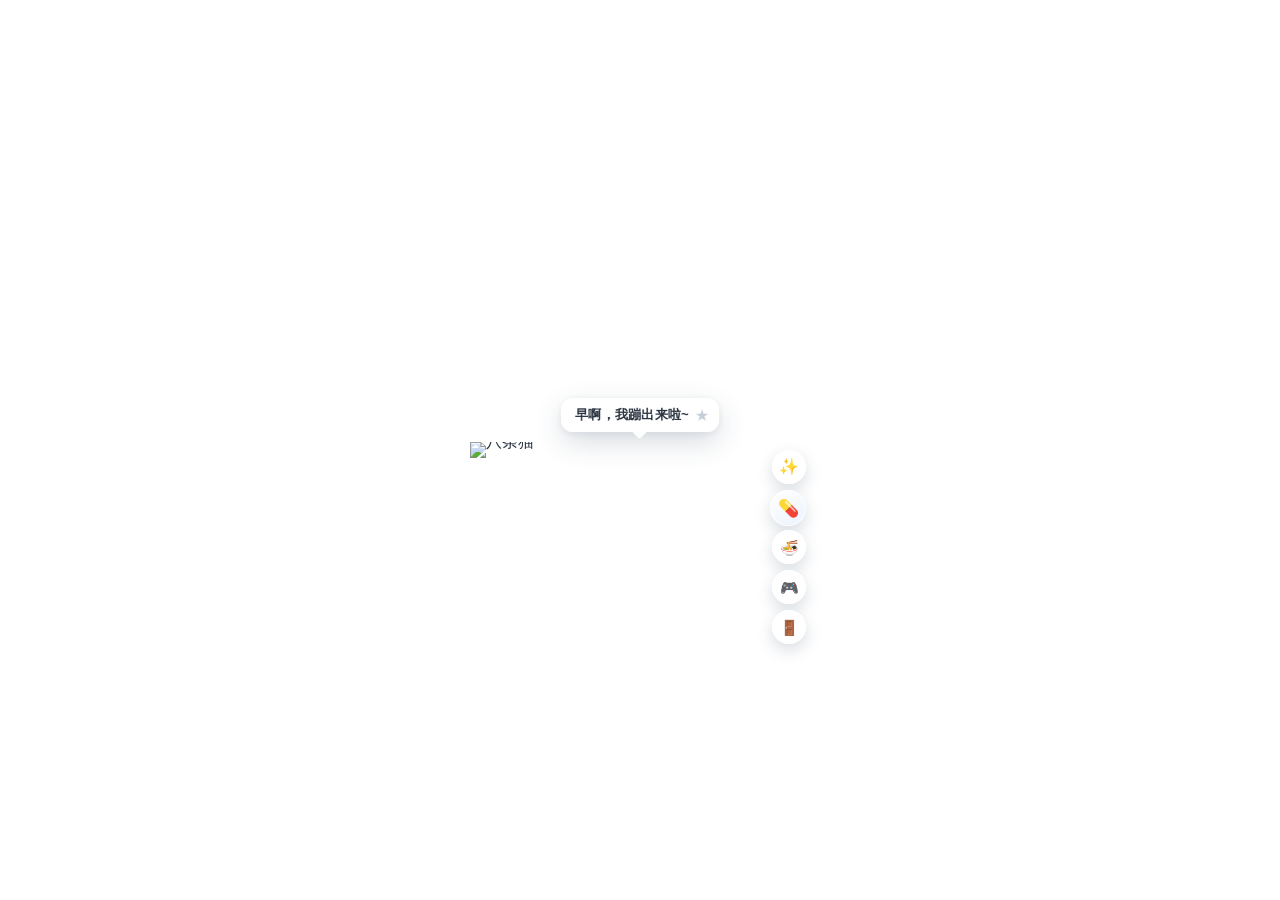
==== commit 82dd4f50: "fix: resolve persona persistence and dialogue deletion bugs, add config backup import/export" ====
--- a/index.html
+++ b/index.html
@@ -2617,7 +2617,6 @@
     body.settings-window .settings-head,
     body.settings-window #settings-header {
       -webkit-app-region: drag;
-      app-region: drag;
       cursor: move;
       user-select: none;
       -webkit-user-select: none;
@@ -2627,7 +2626,6 @@
     body.settings-window .settings-head .icon-btn,
     body.settings-window #settings-close {
       -webkit-app-region: no-drag;
-      app-region: no-drag;
       cursor: pointer;
     }
 
@@ -2635,7 +2633,6 @@
       flex: 1;
       overflow-y: auto;
       -webkit-app-region: no-drag;
-      app-region: no-drag;
     }
 
     #settings {
@@ -2846,6 +2843,16 @@
       padding: 10px 14px 14px;
       border-top: 1px solid rgba(42, 51, 64, 0.08);
       background: rgba(255, 255, 255, 0.72);
+    }
+    .settings-footer .backup-row {
+      display: flex;
+      gap: 8px;
+      margin-top: 8px;
+    }
+    .settings-footer .backup-row .action-btn {
+      flex: 1 1 0;
+      width: auto;
+      padding: 10px 8px;
     }
     .settings-footer .action-btn.save-all {
       width: 100%;
@@ -4191,6 +4198,11 @@
       </div>
       <div class="settings-footer">
         <button type="button" class="action-btn primary save-all" id="btn-save-all" data-i18n="btn.saveAll">保存配置</button>
+        <div class="backup-row">
+          <button type="button" class="action-btn ghost" id="btn-export-config">导出全部配置</button>
+          <button type="button" class="action-btn ghost" id="btn-import-config">导入配置</button>
+        </div>
+        <input type="file" id="cfg-backup-file" accept=".json,application/json" hidden />
       </div>
     </div>
   </div>
@@ -7299,6 +7311,276 @@
         if (fields.visionModel) fields.visionModel.value = v.model || "gpt-4o";
       }
 
+
+      const USER_PERSONA_KEY = "pet_user_persona";
+      const CUSTOM_DIALOGUES_KEY = "pet_custom_dialogues";
+      let settingsHydrating = true;
+      let desktopConfigTimer = null;
+
+      function readUserPersonaMirror() {
+        try {
+          const v = localStorage.getItem(USER_PERSONA_KEY);
+          if (v != null) return String(v);
+        } catch (_) {}
+        return null;
+      }
+
+      function writeUserPersonaMirror(text) {
+        const v = String(text == null ? "" : text);
+        try { localStorage.setItem(USER_PERSONA_KEY, v); } catch (_) {}
+        try {
+          if (window.bridge && typeof window.bridge.saveUserPersona === "function") {
+            window.bridge.saveUserPersona(v);
+          }
+        } catch (_) {}
+        return v;
+      }
+
+      function getUserPersona() {
+        try {
+          const el = document.getElementById("cfg-user-persona");
+          if (el && document.activeElement === el) return String(el.value || "");
+        } catch (_) {}
+        const mirrored = readUserPersonaMirror();
+        if (mirrored != null) return mirrored;
+        try {
+          if (window.__petSettings && window.__petSettings.userPersona != null) {
+            return String(window.__petSettings.userPersona || "");
+          }
+        } catch (_) {}
+        return "";
+      }
+
+      function readCustomDialoguesMirror() {
+        try {
+          const raw = localStorage.getItem(CUSTOM_DIALOGUES_KEY);
+          if (raw == null) return null;
+          const parsed = JSON.parse(raw);
+          if (!parsed || typeof parsed !== "object") return null;
+          return parsed;
+        } catch (_) {}
+        return null;
+      }
+
+      function writeCustomDialoguesMirror(corpus, sceneLines, legacyLines) {
+        try {
+          localStorage.setItem(CUSTOM_DIALOGUES_KEY, JSON.stringify({
+            offlineCorpus: corpus || emptyOfflineCorpus(),
+            offlineSceneLines: sceneLines || {},
+            offlineLines: legacyLines || []
+          }));
+        } catch (_) {}
+      }
+
+      function buildDesktopConfigPayload(s) {
+        s = s || {};
+        let persona = "";
+        try { persona = getUserPersona(); } catch (_) { persona = String(s.userPersona || ""); }
+        if (!persona) persona = String(s.userPersona || "");
+        return {
+          version: "1.0",
+          timestamp: new Date().toISOString(),
+          userPersona: persona,
+          apiSettings: {
+            endpoint: String(s.apiEndpoint || ""),
+            apiKey: String(s.apiKey || ""),
+            model: String(s.modelName || "")
+          },
+          customDialogues: s.offlineCorpus || emptyOfflineCorpus(),
+          offlineCorpus: s.offlineCorpus || emptyOfflineCorpus(),
+          offlineLines: s.offlineLines || [],
+          offlineSceneLines: s.offlineSceneLines || {},
+          tokenSavingMode: !!s.preferOfflineCorpus,
+          petSettings: {
+            appearanceMode: s.appearanceMode || "classic",
+            subjectScale: s.subjectScale == null ? 1 : s.subjectScale,
+            voiceVolume: s.voiceVolume == null ? 80 : s.voiceVolume,
+            voiceMuted: !!s.voiceMuted,
+            bubbleStaySec: s.bubbleStaySec == null ? 5 : s.bubbleStaySec,
+            locale: s.locale || "zh"
+          }
+        };
+      }
+
+      function scheduleDesktopConfigSync(s) {
+        if (!window.bridge || typeof window.bridge.savePetConfig !== "function") return;
+        clearTimeout(desktopConfigTimer);
+        const snap = s;
+        desktopConfigTimer = setTimeout(function () {
+          try {
+            window.bridge.savePetConfig(JSON.stringify(buildDesktopConfigPayload(snap)));
+          } catch (_) {}
+        }, 180);
+      }
+
+      function hydrateFromDesktopConfig() {
+        try {
+          const bridge = window.bridge;
+          if (!bridge || typeof bridge.loadPetConfig !== "function") return;
+          const raw = String(bridge.loadPetConfig() || "");
+          if (!raw.trim()) {
+            scheduleDesktopConfigSync(store);
+            return;
+          }
+          const cfg = JSON.parse(raw);
+          if (!cfg || typeof cfg !== "object") return;
+          const patch = {};
+          const localPersona = readUserPersonaMirror();
+          const cfgPersona = cfg.userPersona != null ? String(cfg.userPersona) : "";
+          if ((localPersona == null || localPersona === "") && cfgPersona) {
+            writeUserPersonaMirror(cfgPersona);
+            patch.userPersona = cfgPersona;
+          }
+          const localCorpus = getOfflineCorpus(store);
+          const localCount = OFFLINE_CATEGORY_KEYS.reduce(function (n, k) {
+            return n + ((localCorpus[k] || []).length);
+          }, 0);
+          const cfgCorpus = cfg.offlineCorpus || cfg.customDialogues;
+          if (!localCount && cfgCorpus && typeof cfgCorpus === "object") {
+            const normalized = normalizeOfflineCorpus(
+              Array.isArray(cfgCorpus) ? { idle_general: cfgCorpus } : cfgCorpus,
+              []
+            );
+            const cfgCount = OFFLINE_CATEGORY_KEYS.reduce(function (n, k) {
+              return n + ((normalized[k] || []).length);
+            }, 0);
+            if (cfgCount) {
+              patch.offlineCorpus = normalized;
+              patch.offlineLines = normalized.idle_general.slice();
+            }
+          }
+          if (cfg.offlineSceneLines && typeof cfg.offlineSceneLines === "object" &&
+              !Object.keys(store.offlineSceneLines || {}).length) {
+            patch.offlineSceneLines = cfg.offlineSceneLines;
+          }
+          if (Object.keys(patch).length) {
+            store = saveStore(patch, { quiet: true });
+            try { fillSettingsForm(); } catch (_) {}
+          }
+        } catch (_) {}
+      }
+
+      function collectBackupData() {
+        store = loadStore();
+        const persona = getUserPersona() || String(store.userPersona || "");
+        return {
+          version: "1.0",
+          timestamp: new Date().toISOString(),
+          userPersona: persona,
+          apiSettings: {
+            endpoint: String(store.apiEndpoint || ""),
+            apiKey: String(store.apiKey || ""),
+            model: String(store.modelName || "")
+          },
+          customDialogues: getOfflineCorpus(store),
+          offlineSceneLines: store.offlineSceneLines || {},
+          tokenSavingMode: !!store.preferOfflineCorpus,
+          petSettings: {
+            appearanceMode: store.appearanceMode || "classic",
+            subjectScale: store.subjectScale,
+            voiceVolume: store.voiceVolume,
+            voiceMuted: !!store.voiceMuted,
+            bubbleStaySec: store.bubbleStaySec,
+            locale: store.locale || "zh"
+          },
+          settings: store
+        };
+      }
+
+      function exportAllConfig() {
+        const backupData = collectBackupData();
+        const blob = new Blob([JSON.stringify(backupData, null, 2)], { type: "application/json" });
+        const a = document.createElement("a");
+        const url = URL.createObjectURL(blob);
+        a.href = url;
+        a.download = "desktop-pet-backup-" + Date.now() + ".json";
+        document.body.appendChild(a);
+        a.click();
+        setTimeout(function () {
+          try { URL.revokeObjectURL(url); } catch (_) {}
+          try { a.remove(); } catch (_) {}
+        }, 0);
+        showToast("已导出配置");
+      }
+
+      function applyImportedBackup(data) {
+        const base = (data.settings && typeof data.settings === "object" && !Array.isArray(data.settings))
+          ? Object.assign({}, data.settings)
+          : {};
+        if (data.userPersona != null || data.user_persona != null) {
+          base.userPersona = String(data.userPersona != null ? data.userPersona : data.user_persona);
+        }
+        const api = data.apiSettings && typeof data.apiSettings === "object" ? data.apiSettings : {};
+        if (api.endpoint != null) base.apiEndpoint = String(api.endpoint);
+        if (api.apiKey != null) base.apiKey = String(api.apiKey);
+        if (api.model != null) base.modelName = String(api.model);
+        if (data.tokenSavingMode != null) base.preferOfflineCorpus = !!data.tokenSavingMode;
+        if (data.customDialogues != null) {
+          const corpus = Array.isArray(data.customDialogues)
+            ? { idle_general: data.customDialogues }
+            : data.customDialogues;
+          base.offlineCorpus = normalizeOfflineCorpus(corpus, []);
+          base.offlineLines = (base.offlineCorpus.idle_general || []).slice();
+        }
+        if (data.offlineSceneLines && typeof data.offlineSceneLines === "object") {
+          base.offlineSceneLines = data.offlineSceneLines;
+        }
+        const pet = data.petSettings && typeof data.petSettings === "object" ? data.petSettings : {};
+        if (pet.appearanceMode) base.appearanceMode = pet.appearanceMode;
+        if (pet.subjectScale != null) base.subjectScale = pet.subjectScale;
+        if (pet.voiceVolume != null) base.voiceVolume = pet.voiceVolume;
+        if (pet.voiceMuted != null) base.voiceMuted = !!pet.voiceMuted;
+        if (pet.bubbleStaySec != null) base.bubbleStaySec = pet.bubbleStaySec;
+        if (pet.locale) base.locale = pet.locale;
+        if (base.userPersona != null) writeUserPersonaMirror(base.userPersona);
+        delete base.systemPrompt;
+        store = saveStore(base);
+        fillSettingsForm();
+      }
+
+      function importAllConfigFromText(text) {
+        let data;
+        try {
+          data = JSON.parse(String(text || ""));
+        } catch (_) {
+          showToast("配置文件不是合法 JSON", 2200);
+          return;
+        }
+        if (!data || typeof data !== "object" || Array.isArray(data)) {
+          showToast("配置格式不正确", 2200);
+          return;
+        }
+        const known = data.userPersona != null || data.user_persona != null || data.apiSettings ||
+          data.customDialogues || data.tokenSavingMode != null || data.petSettings || data.settings;
+        if (!known) {
+          showToast("未识别的配置文件", 2200);
+          return;
+        }
+        try {
+          applyImportedBackup(data);
+          showToast("配置导入成功", 2200);
+        } catch (err) {
+          console.warn(err);
+          showToast("导入失败", 2200);
+        }
+      }
+
+      function clearAllCustomDialogues() {
+        const empty = emptyOfflineCorpus();
+        store.offlineLines = [];
+        store.offlineCorpus = empty;
+        store.offlineSceneLines = {};
+        store = saveStore({
+          offlineLines: [],
+          offlineSceneLines: {},
+          offlineCorpus: empty
+        });
+        try {
+          Object.keys(offlineRecentByCat).forEach(function (k) { delete offlineRecentByCat[k]; });
+        } catch (_) {}
+        renderOfflineList();
+      }
+
       function loadStore() {
         try {
           const raw = localStorage.getItem(STORAGE_KEY);
@@ -7396,6 +7678,9 @@
           );
           if (merged.stPromptEntries.length) merged.tavernSystemPrompt = "";
           merged.userPersona = String(merged.userPersona || "");
+          const mirroredPersona = readUserPersonaMirror();
+          if (mirroredPersona != null) merged.userPersona = mirroredPersona;
+          else if (merged.userPersona) writeUserPersonaMirror(merged.userPersona);
           merged.storyString = String(merged.storyString || "");
           merged.chatTemperature = Math.max(0, Math.min(1.5, Number(merged.chatTemperature)));
           if (isNaN(merged.chatTemperature)) merged.chatTemperature = 0.85;
@@ -7438,6 +7723,15 @@
           merged.offlineCorpus = normalizeOfflineCorpus(merged.offlineCorpus, merged.offlineLines);
           merged.offlineLines = merged.offlineCorpus.idle_general.slice();
           merged.offlineSceneLines = normalizeSceneLinesMap(merged.offlineSceneLines);
+          (function applyDialogueMirror() {
+            const dlg = readCustomDialoguesMirror();
+            if (!dlg) return;
+            merged.offlineCorpus = normalizeOfflineCorpus(dlg.offlineCorpus, dlg.offlineLines);
+            merged.offlineLines = merged.offlineCorpus.idle_general.slice();
+            if (dlg.offlineSceneLines && typeof dlg.offlineSceneLines === "object") {
+              merged.offlineSceneLines = normalizeSceneLinesMap(dlg.offlineSceneLines);
+            }
+          })();
           /* 兼容旧版单一 systemPrompt */
           if ((!parsed.persona && !parsed.rules && !parsed.negative) && parsed.systemPrompt) {
             merged.persona = String(parsed.systemPrompt);
@@ -7487,8 +7781,17 @@
         next.offlineCorpus = normalizeOfflineCorpus(next.offlineCorpus, next.offlineLines);
         next.offlineLines = next.offlineCorpus.idle_general.slice();
         next.offlineSceneLines = normalizeSceneLinesMap(next.offlineSceneLines);
-        localStorage.setItem(STORAGE_KEY, JSON.stringify(next));
+        try {
+          localStorage.setItem(STORAGE_KEY, JSON.stringify(next));
+        } catch (err) {
+          console.warn("[桌宠] 主配置写入失败", err);
+        }
+        writeCustomDialoguesMirror(next.offlineCorpus, next.offlineSceneLines, next.offlineLines);
+        if (Object.prototype.hasOwnProperty.call(next, "userPersona")) {
+          writeUserPersonaMirror(next.userPersona);
+        }
         window.__petSettings = next;
+        scheduleDesktopConfigSync(next);
         if (!opts.quiet) {
           syncAllToBridge(next);
           if (IS_SETTINGS_WINDOW && window.bridge && typeof window.bridge.notifySettingsChanged === "function") {
@@ -8807,7 +9110,7 @@
         if (charBlock) sys += "\n\n" + charBlock;
         const story = (s.storyString || "").trim();
         if (story) sys += "\n\n[Story / Context]\n" + story;
-        const userPersona = (s.userPersona || "").trim();
+        const userPersona = String(getUserPersona() || (s && s.userPersona) || "").trim();
         if (userPersona) {
           sys += "\n\n[用户人设 User Persona]\n" + userPersona;
         }
@@ -11482,6 +11785,7 @@
       }
 
       function fillSettingsForm() {
+        settingsHydrating = true;
         store = loadStore();
         fields.llm.checked = !!store.llmEnabled;
         if (fields.offlineFirst) fields.offlineFirst.checked = !!store.preferOfflineCorpus;
@@ -11526,7 +11830,7 @@
           rules: store.rules || DEFAULT_RULES,
           negative: store.negative || DEFAULT_NEGATIVE
         });
-        if (fields.userPersona) fields.userPersona.value = store.userPersona || "";
+        if (fields.userPersona) fields.userPersona.value = getUserPersona() || store.userPersona || "";
         if (fields.storyString) fields.storyString.value = store.storyString || "";
         if (fields.chatTemp) {
           fields.chatTemp.value = String(store.chatTemperature == null ? 0.85 : store.chatTemperature);
@@ -11578,6 +11882,7 @@
         renderMemoryPanel();
         applyI18nDom();
         renderMemoList();
+        settingsHydrating = false;
       }
 
       function getSelectedGender() {
@@ -11587,6 +11892,7 @@
       }
 
       function persistFromForm(opts) {
+        if (settingsHydrating) return store;
         opts = opts || {};
         const prevMode = store.appearanceMode;
         const prevGif = JSON.stringify(store.gifActions || {});
@@ -11889,8 +12195,8 @@
                   '<div class="fav-item"><span>' +
                   escapeHtml(t) +
                   '</span><button type="button" class="btn-tts" title="试听这句" aria-label="试听">🔊</button>' +
-                  '<button type="button" class="btn-del" data-offline-i="' +
-                  i +
+                  '<button type="button" class="btn-del" data-offline-i="' + i +
+                  '" data-offline-text="' + encodeURIComponent(t) +
                   '">删除</button></div>'
                 );
               })
@@ -12108,13 +12414,7 @@
             okText: "清空"
           });
           if (!ok) return;
-          store = saveStore({
-            offlineLines: [],
-            offlineSceneLines: {},
-            offlineCorpus: emptyOfflineCorpus()
-          });
-          Object.keys(offlineRecentByCat).forEach(function (k) { delete offlineRecentByCat[k]; });
-          renderOfflineList();
+          clearAllCustomDialogues();
           showToast("已清空离线台词库");
         });
       }
@@ -12147,23 +12447,35 @@
         return true;
       }
 
-      function removeOfflineLineAtActiveTab(index) {
+      function removeOfflineLineAtActiveTab(index, text) {
         store = loadStore();
+        const wanted = text == null ? null : String(text);
         if (activeOfflineTab === "app_activity" && activeOfflineSceneTag) {
           const scenes = Object.assign({}, store.offlineSceneLines || {});
           const next = (scenes[activeOfflineSceneTag] || []).slice();
-          if (index < 0 || index >= next.length) return;
-          next.splice(index, 1);
+          let at = index;
+          if (!(at >= 0 && at < next.length && (wanted == null || next[at] === wanted))) {
+            at = wanted == null ? -1 : next.indexOf(wanted);
+          }
+          if (at < 0 || at >= next.length) return;
+          next.splice(at, 1);
           if (next.length) scenes[activeOfflineSceneTag] = next;
           else delete scenes[activeOfflineSceneTag];
+          store.offlineSceneLines = scenes;
           store = saveStore({ offlineSceneLines: scenes });
         } else {
           const corpus = getOfflineCorpus(store);
           const key = OFFLINE_CATEGORY_KEYS.indexOf(activeOfflineTab) >= 0 ? activeOfflineTab : "idle_general";
           const next = (corpus[key] || []).slice();
-          if (index < 0 || index >= next.length) return;
-          next.splice(index, 1);
+          let at = index;
+          if (!(at >= 0 && at < next.length && (wanted == null || next[at] === wanted))) {
+            at = wanted == null ? -1 : next.indexOf(wanted);
+          }
+          if (at < 0 || at >= next.length) return;
+          next.splice(at, 1);
           corpus[key] = next;
+          store.offlineCorpus = corpus;
+          store.offlineLines = corpus.idle_general.slice();
           store = saveStore({
             offlineCorpus: corpus,
             offlineLines: corpus.idle_general.slice()
@@ -12214,10 +12526,13 @@
           }
           const btn = e.target.closest("button.btn-del[data-offline-i], button[data-offline-i]");
           if (!btn || btn.classList.contains("btn-tts")) return;
+          e.preventDefault();
           e.stopPropagation();
           const i = parseInt(btn.getAttribute("data-offline-i"), 10);
-          if (isNaN(i)) return;
-          removeOfflineLineAtActiveTab(i);
+          let lineText = "";
+          try { lineText = decodeURIComponent(btn.getAttribute("data-offline-text") || ""); } catch (_) {}
+          if (isNaN(i) && !lineText) return;
+          removeOfflineLineAtActiveTab(isNaN(i) ? -1 : i, lineText || null);
         });
       }
 
@@ -12239,8 +12554,39 @@
       const btnSaveAll = document.getElementById("btn-save-all");
       if (btnSaveAll) {
         btnSaveAll.addEventListener("click", function () {
+          if (fields.userPersona) writeUserPersonaMirror(fields.userPersona.value);
           persistFromForm();
           showToast("已成功保存所有配置", 2000);
+        });
+      }
+      const btnExportConfig = document.getElementById("btn-export-config");
+      const btnImportConfig = document.getElementById("btn-import-config");
+      const backupFileInput = document.getElementById("cfg-backup-file");
+      if (btnExportConfig) {
+        btnExportConfig.addEventListener("click", function (e) {
+          e.preventDefault();
+          e.stopPropagation();
+          try { exportAllConfig(); } catch (err) {
+            console.warn(err);
+            showToast("导出失败", 2000);
+          }
+        });
+      }
+      if (btnImportConfig && backupFileInput) {
+        btnImportConfig.addEventListener("click", function (e) {
+          e.preventDefault();
+          e.stopPropagation();
+          backupFileInput.value = "";
+          backupFileInput.click();
+        });
+        backupFileInput.addEventListener("change", function () {
+          const file = backupFileInput.files && backupFileInput.files[0];
+          backupFileInput.value = "";
+          if (!file) return;
+          const reader = new FileReader();
+          reader.onload = function () { importAllConfigFromText(reader.result); };
+          reader.onerror = function () { showToast("读取备份文件失败", 2000); };
+          reader.readAsText(file);
         });
       }
 
@@ -15431,6 +15777,13 @@
         if (!el) return;
         el.addEventListener("change", persistFromForm);
         el.addEventListener("input", persistFromForm);
+        if (el.id === "cfg-user-persona") {
+          el.addEventListener("blur", function () {
+            if (settingsHydrating) return;
+            writeUserPersonaMirror(el.value);
+            persistFromForm();
+          });
+        }
       });
 
       [fields.genderFemale, fields.genderMale, fields.genderPrivate].forEach(function (el) {
@@ -16164,6 +16517,7 @@
       }
 
       window.__onPetBridgeReady = function () {
+        try { hydrateFromDesktopConfig(); } catch (_) {}
         syncAllToBridge(store);
         reportHitRect();
         try {
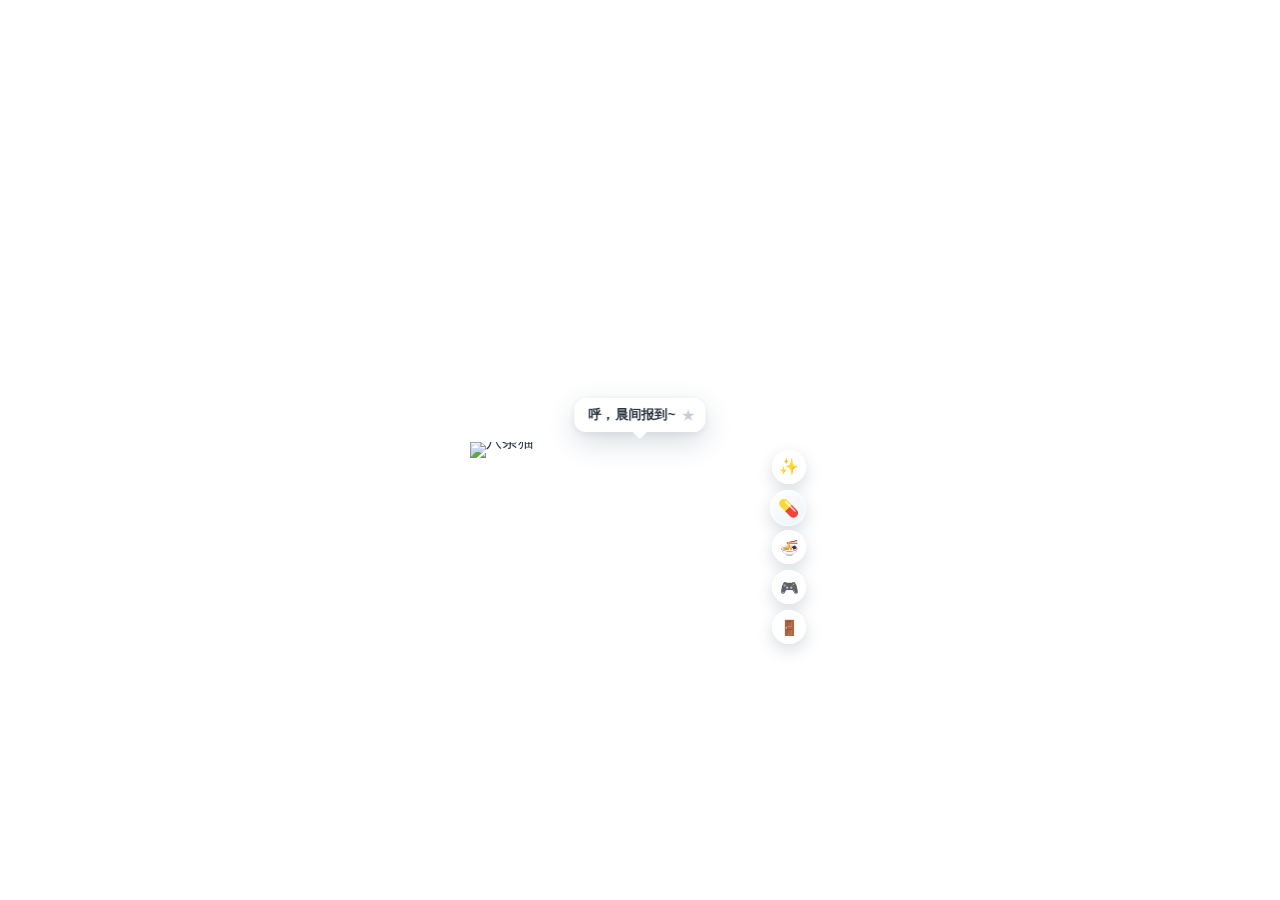
==== commit d0d8489a: "fix: resolve dialogue clear and delete persistence for pc extension" ====
--- a/index.html
+++ b/index.html
@@ -2944,6 +2944,15 @@
 
     .fav-item .btn-del {
       color: var(--danger);
+      position: relative;
+      z-index: 6;
+      pointer-events: auto !important;
+    }
+    #offline-list,
+    #btn-clear-all-dialogues {
+      position: relative;
+      z-index: 6;
+      pointer-events: auto !important;
     }
 
     .fav-item .btn-tts {
@@ -4030,7 +4039,7 @@
           <p class="field-hint">键盘感应 / 应用感知 / 小游戏会<strong>始终优先</strong>抽对应离线分类；开启本开关后，日常冒泡也优先走本地库。✨ 深度对话仍强制在线。</p>
           <div class="cfg-actions">
             <button type="button" class="action-btn primary" id="btn-gen-offline">🪄 依据人设一键生成全部分类台词</button>
-            <button type="button" class="action-btn ghost" id="btn-offline-clear" style="color:var(--danger)">一键清空</button>
+            <button type="button" class="action-btn ghost" id="btn-clear-all-dialogues" style="color:var(--danger);position:relative;z-index:6;pointer-events:auto;">一键清空</button>
           </div>
           <p class="field-hint">按当前人设成套生成：待机 / 键盘 / 应用 / 游戏，以及应用细分场景；全部以追加方式入库。</p>
           <div class="offline-tabs" id="offline-tabs" role="tablist" aria-label="离线台词分类"></div>
@@ -7364,11 +7373,30 @@
 
       function writeCustomDialoguesMirror(corpus, sceneLines, legacyLines) {
         try {
-          localStorage.setItem(CUSTOM_DIALOGUES_KEY, JSON.stringify({
-            offlineCorpus: corpus || emptyOfflineCorpus(),
+          const savedCorpus = corpus || emptyOfflineCorpus();
+          const payload = {
+            idle: (savedCorpus.idle_general || []).slice(),
+            keyboard: (savedCorpus.keyboard_activity || []).slice(),
+            app: (savedCorpus.app_activity || []).slice(),
+            game: (savedCorpus.game_interaction || []).slice(),
+            feed: (savedCorpus.feeding_activity || []).slice(),
+            offlineCorpus: savedCorpus,
             offlineSceneLines: sceneLines || {},
-            offlineLines: legacyLines || []
-          }));
+            offlineLines: legacyLines || (savedCorpus.idle_general || []).slice()
+          };
+          localStorage.setItem(CUSTOM_DIALOGUES_KEY, JSON.stringify(payload));
+          window.petDialogueData = {
+            idle_general: payload.idle.slice(),
+            keyboard_activity: payload.keyboard.slice(),
+            app_activity: payload.app.slice(),
+            game_interaction: payload.game.slice(),
+            feeding_activity: payload.feed.slice(),
+            idle: payload.idle.slice(),
+            keyboard: payload.keyboard.slice(),
+            app: payload.app.slice(),
+            game: payload.game.slice(),
+            feed: payload.feed.slice()
+          };
         } catch (_) {}
       }
 
@@ -7565,20 +7593,70 @@
         }
       }
 
-      function clearAllCustomDialogues() {
+      function renderDialogueList() {
+        renderOfflineList();
+      }
+      function updateDialogueCount() {
+        renderOfflineList();
+      }
+      window.renderDialogueList = renderDialogueList;
+      window.updateDialogueCount = updateDialogueCount;
+
+      function clearAllDialogues() {
         const empty = emptyOfflineCorpus();
-        store.offlineLines = [];
-        store.offlineCorpus = empty;
-        store.offlineSceneLines = {};
-        store = saveStore({
-          offlineLines: [],
-          offlineSceneLines: {},
-          offlineCorpus: empty
+        window.petDialogueData = {
+          idle_general: [],
+          keyboard_activity: [],
+          app_activity: [],
+          game_interaction: [],
+          feeding_activity: [],
+          idle: [],
+          keyboard: [],
+          app: [],
+          game: [],
+          feed: []
+        };
+        if (window.dialogueData) {
+          Object.keys(window.dialogueData).forEach(function (k) { window.dialogueData[k] = []; });
+        }
+        Object.keys(window.petDialogueData).forEach(function (k) {
+          window.petDialogueData[k] = [];
         });
+        if (store) {
+          store.offlineLines = [];
+          store.offlineCorpus = empty;
+          store.offlineSceneLines = {};
+        }
+        try {
+          localStorage.setItem("pet_custom_dialogues", JSON.stringify({
+            idle: [],
+            keyboard: [],
+            app: [],
+            game: [],
+            feed: [],
+            offlineCorpus: empty,
+            offlineLines: [],
+            offlineSceneLines: {}
+          }));
+        } catch (_) {}
+        try {
+          store = saveStore({
+            offlineLines: [],
+            offlineSceneLines: {},
+            offlineCorpus: empty
+          });
+        } catch (_) {}
         try {
           Object.keys(offlineRecentByCat).forEach(function (k) { delete offlineRecentByCat[k]; });
         } catch (_) {}
-        renderOfflineList();
+        renderDialogueList();
+        updateDialogueCount();
+        try { showToast("已清空离线台词库"); } catch (_) {}
+      }
+      window.clearAllDialogues = clearAllDialogues;
+
+      function clearAllCustomDialogues() {
+        clearAllDialogues();
       }
 
       function loadStore() {
@@ -12404,20 +12482,27 @@
       if (btnGenOffline) {
         btnGenOffline.addEventListener("click", function () { generateOfflineCorpus(); });
       }
-      const btnOfflineClear = document.getElementById("btn-offline-clear");
-      if (btnOfflineClear) {
-        btnOfflineClear.addEventListener("click", async function () {
-          const ok = await openCfgModal({
-            title: "一键清空台词库",
-            message: "确定清空全部离线分类台词与应用场景台词？此操作不可撤销。",
-            mode: "confirm",
-            okText: "清空"
-          });
-          if (!ok) return;
-          clearAllCustomDialogues();
-          showToast("已清空离线台词库");
-        });
-      }
+      function bindClearAllDialogues() {
+        const btn = document.getElementById("btn-clear-all-dialogues") ||
+          document.getElementById("btn-offline-clear");
+        if (!btn || btn.dataset.clearBound === "1") return;
+        btn.dataset.clearBound = "1";
+        btn.id = "btn-clear-all-dialogues";
+        btn.style.pointerEvents = "auto";
+        btn.style.position = "relative";
+        btn.style.zIndex = "6";
+        btn.addEventListener("click", function (e) {
+          e.preventDefault();
+          e.stopPropagation();
+          clearAllDialogues();
+        }, true);
+      }
+      if (document.readyState === "loading") {
+        document.addEventListener("DOMContentLoaded", bindClearAllDialogues);
+      } else {
+        bindClearAllDialogues();
+      }
+      bindClearAllDialogues();
 
       function addOfflineLineToActiveTab(text) {
         const clipped = String(text || "").trim().slice(0, 40);
@@ -12449,39 +12534,39 @@
 
       function removeOfflineLineAtActiveTab(index, text) {
         store = loadStore();
-        const wanted = text == null ? null : String(text);
+        const wanted = text == null ? "" : String(text);
+        let corpus = getOfflineCorpus(store);
+        let scenes = Object.assign({}, store.offlineSceneLines || {});
         if (activeOfflineTab === "app_activity" && activeOfflineSceneTag) {
-          const scenes = Object.assign({}, store.offlineSceneLines || {});
           const next = (scenes[activeOfflineSceneTag] || []).slice();
           let at = index;
-          if (!(at >= 0 && at < next.length && (wanted == null || next[at] === wanted))) {
-            at = wanted == null ? -1 : next.indexOf(wanted);
-          }
+          if (!(at >= 0 && at < next.length)) at = wanted ? next.indexOf(wanted) : -1;
           if (at < 0 || at >= next.length) return;
           next.splice(at, 1);
           if (next.length) scenes[activeOfflineSceneTag] = next;
           else delete scenes[activeOfflineSceneTag];
-          store.offlineSceneLines = scenes;
-          store = saveStore({ offlineSceneLines: scenes });
         } else {
-          const corpus = getOfflineCorpus(store);
           const key = OFFLINE_CATEGORY_KEYS.indexOf(activeOfflineTab) >= 0 ? activeOfflineTab : "idle_general";
           const next = (corpus[key] || []).slice();
           let at = index;
-          if (!(at >= 0 && at < next.length && (wanted == null || next[at] === wanted))) {
-            at = wanted == null ? -1 : next.indexOf(wanted);
-          }
+          if (!(at >= 0 && at < next.length)) at = wanted ? next.indexOf(wanted) : -1;
           if (at < 0 || at >= next.length) return;
           next.splice(at, 1);
           corpus[key] = next;
-          store.offlineCorpus = corpus;
-          store.offlineLines = corpus.idle_general.slice();
-          store = saveStore({
-            offlineCorpus: corpus,
-            offlineLines: corpus.idle_general.slice()
-          });
-        }
-        renderOfflineList();
+        }
+        store.offlineCorpus = corpus;
+        store.offlineLines = (corpus.idle_general || []).slice();
+        store.offlineSceneLines = scenes;
+        try {
+          writeCustomDialoguesMirror(corpus, scenes, store.offlineLines);
+        } catch (_) {}
+        store = saveStore({
+          offlineCorpus: corpus,
+          offlineLines: store.offlineLines,
+          offlineSceneLines: scenes
+        });
+        renderDialogueList();
+        updateDialogueCount();
       }
 
       const btnOfflineAdd = document.getElementById("btn-offline-add");
@@ -12513,6 +12598,15 @@
           renderOfflineList();
         });
       }
+      document.addEventListener("click", function (e) {
+        const del = e.target && e.target.closest ? e.target.closest("#offline-list button.btn-del[data-offline-i]") : null;
+        if (!del || del.dataset.deleting === "1") return;
+        del.dataset.deleting = "1";
+        e.preventDefault();
+        e.stopPropagation();
+        const idx = parseInt(del.getAttribute("data-offline-i"), 10);
+        removeOfflineLineAtActiveTab(isNaN(idx) ? -1 : idx, null);
+      }, true);
       if (fields.offlineList) {
         fields.offlineList.addEventListener("click", function (e) {
           const ttsBtn = e.target.closest("button.btn-tts");
@@ -12524,15 +12618,14 @@
             previewLineTts(text || "", ttsBtn);
             return;
           }
-          const btn = e.target.closest("button.btn-del[data-offline-i], button[data-offline-i]");
+          const btn = e.target.closest("#offline-list button.btn-del[data-offline-i], button.btn-del[data-offline-i]");
           if (!btn || btn.classList.contains("btn-tts")) return;
           e.preventDefault();
           e.stopPropagation();
+          if (btn.dataset.deleting === "1") return;
+          btn.dataset.deleting = "1";
           const i = parseInt(btn.getAttribute("data-offline-i"), 10);
-          let lineText = "";
-          try { lineText = decodeURIComponent(btn.getAttribute("data-offline-text") || ""); } catch (_) {}
-          if (isNaN(i) && !lineText) return;
-          removeOfflineLineAtActiveTab(isNaN(i) ? -1 : i, lineText || null);
+          removeOfflineLineAtActiveTab(isNaN(i) ? -1 : i, null);
         });
       }
 
